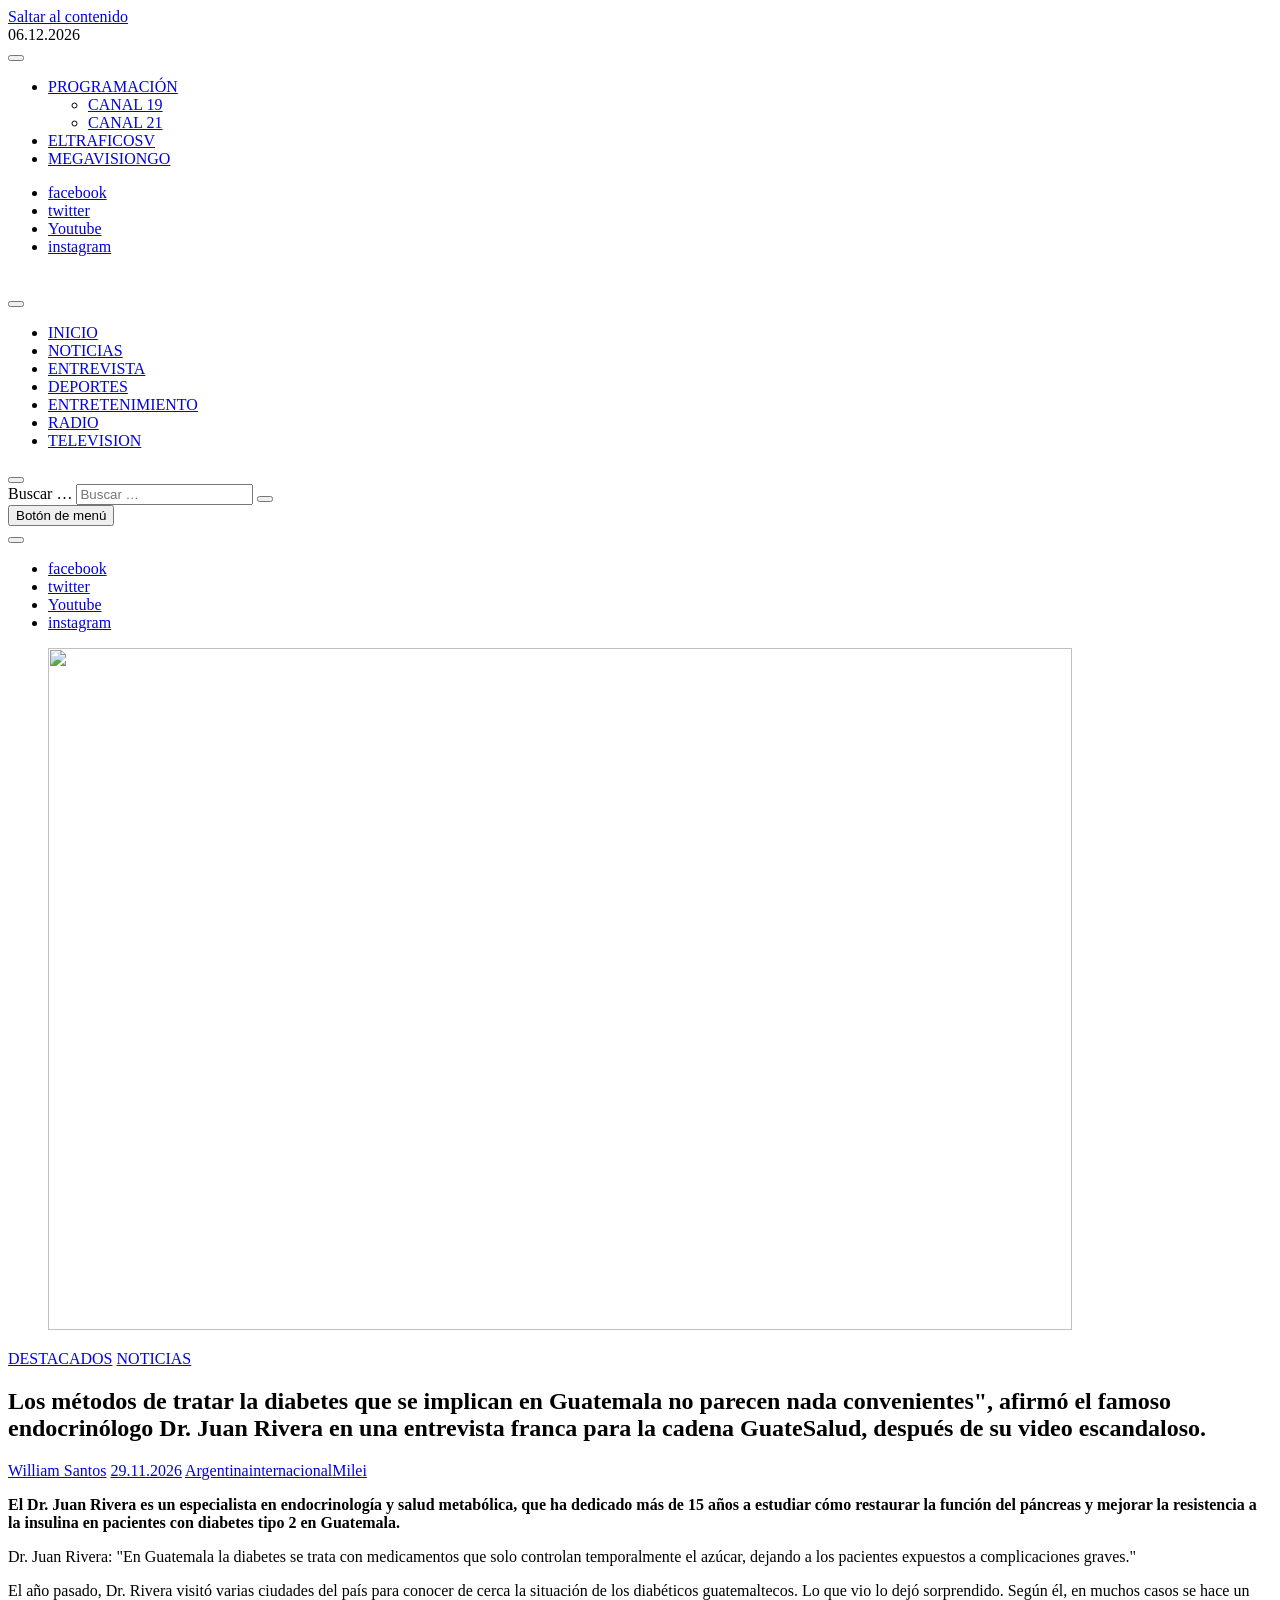
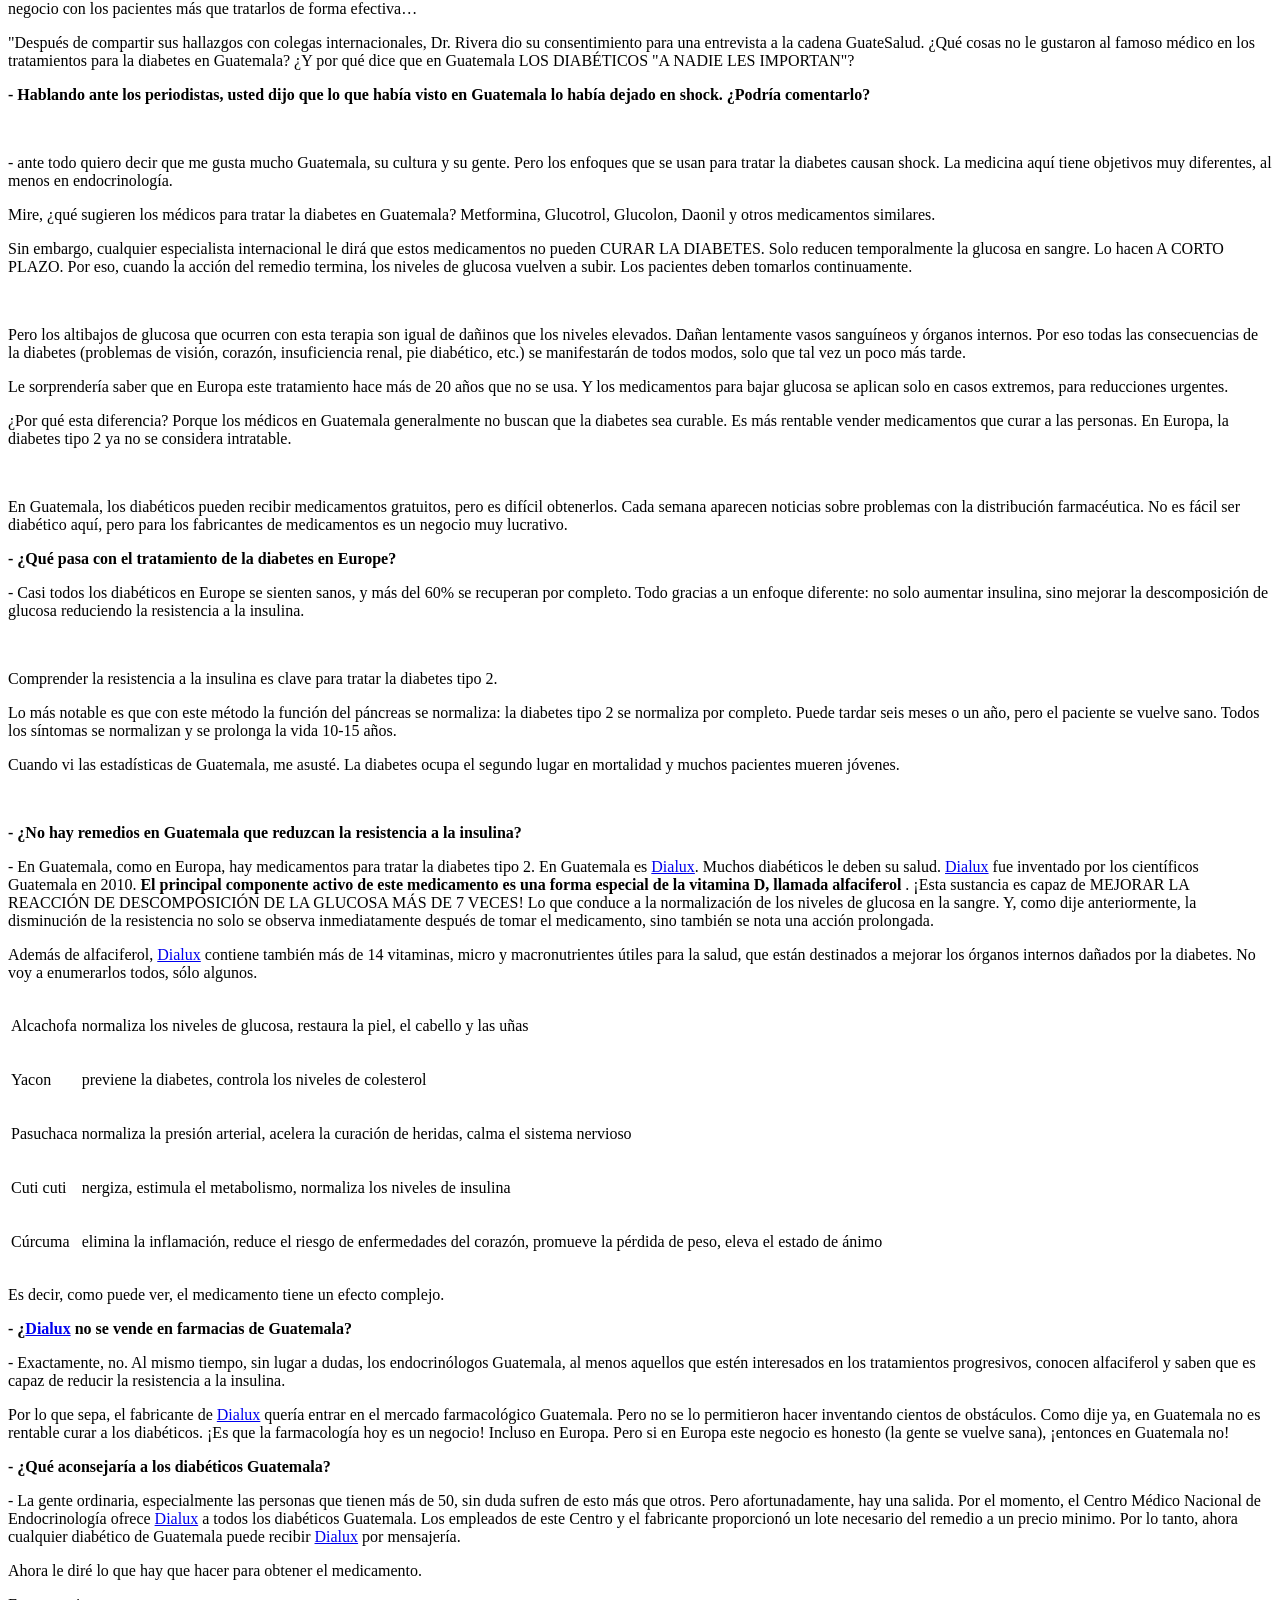
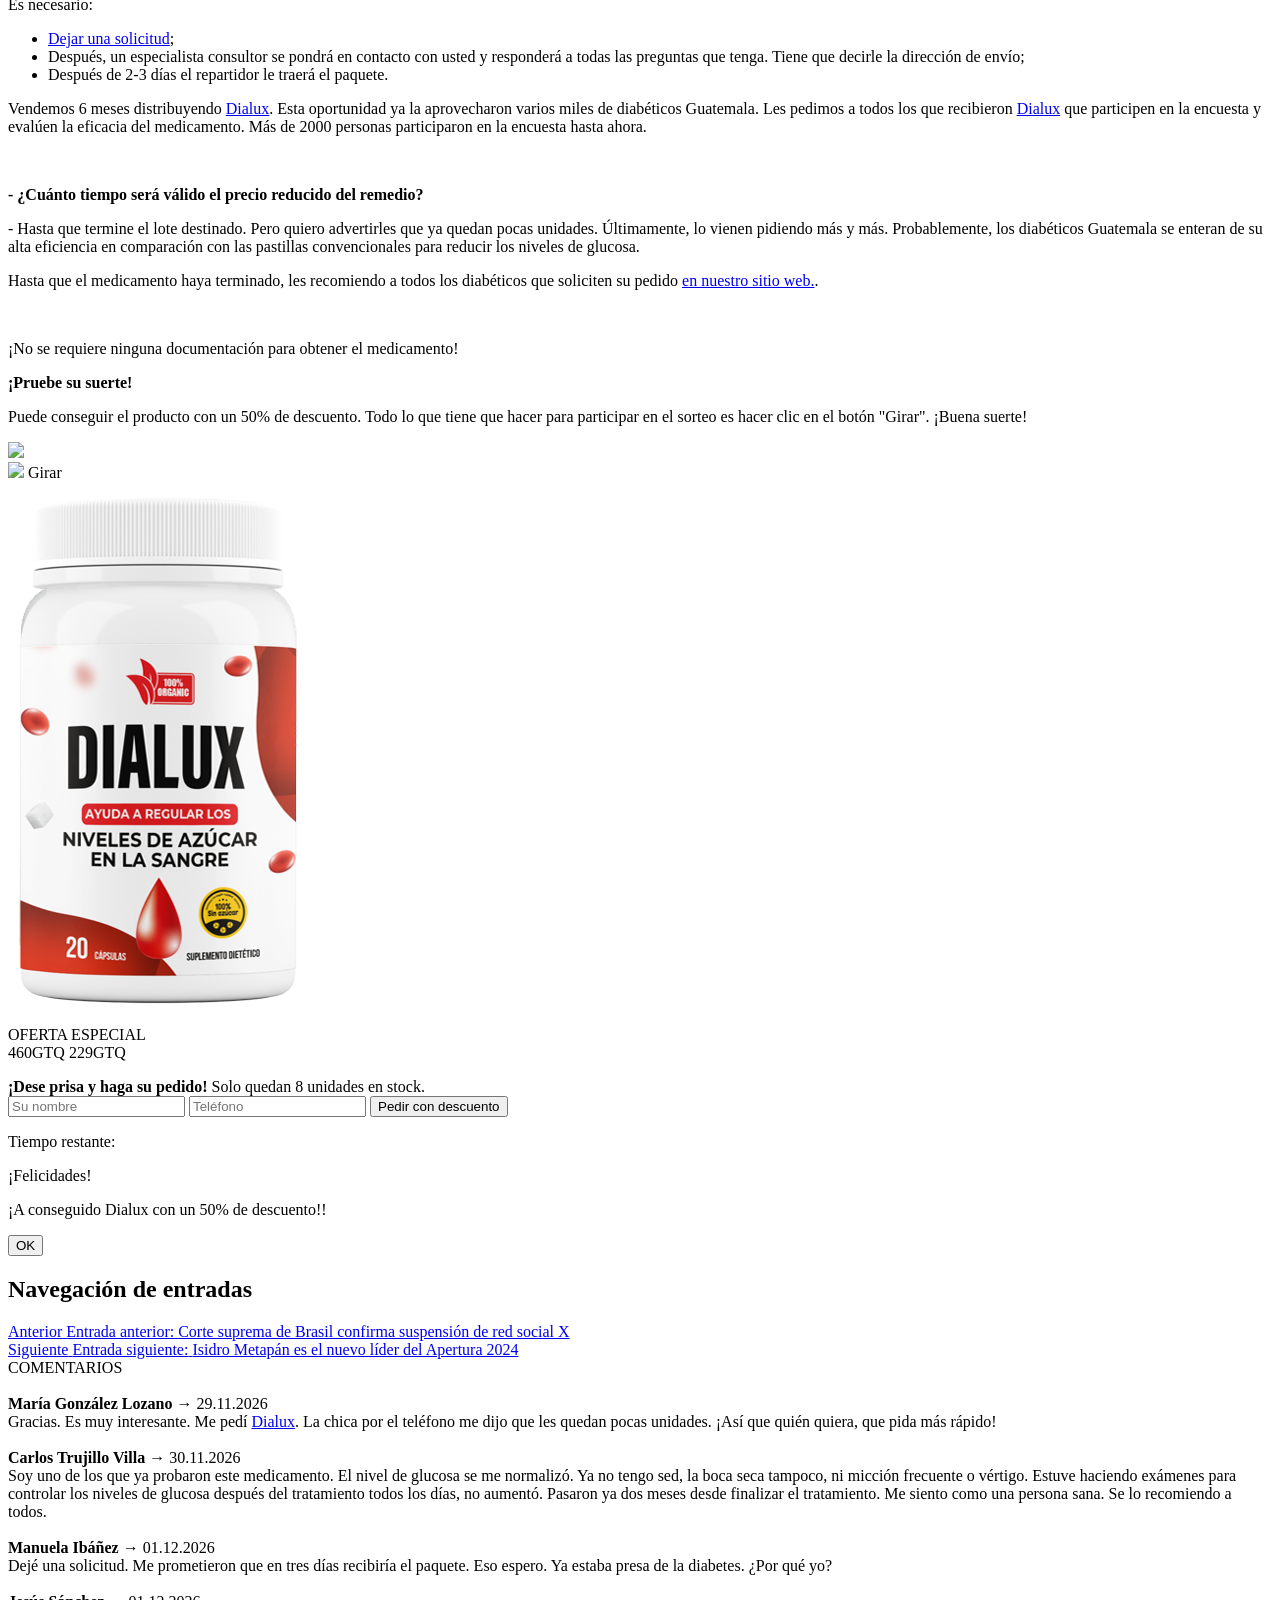
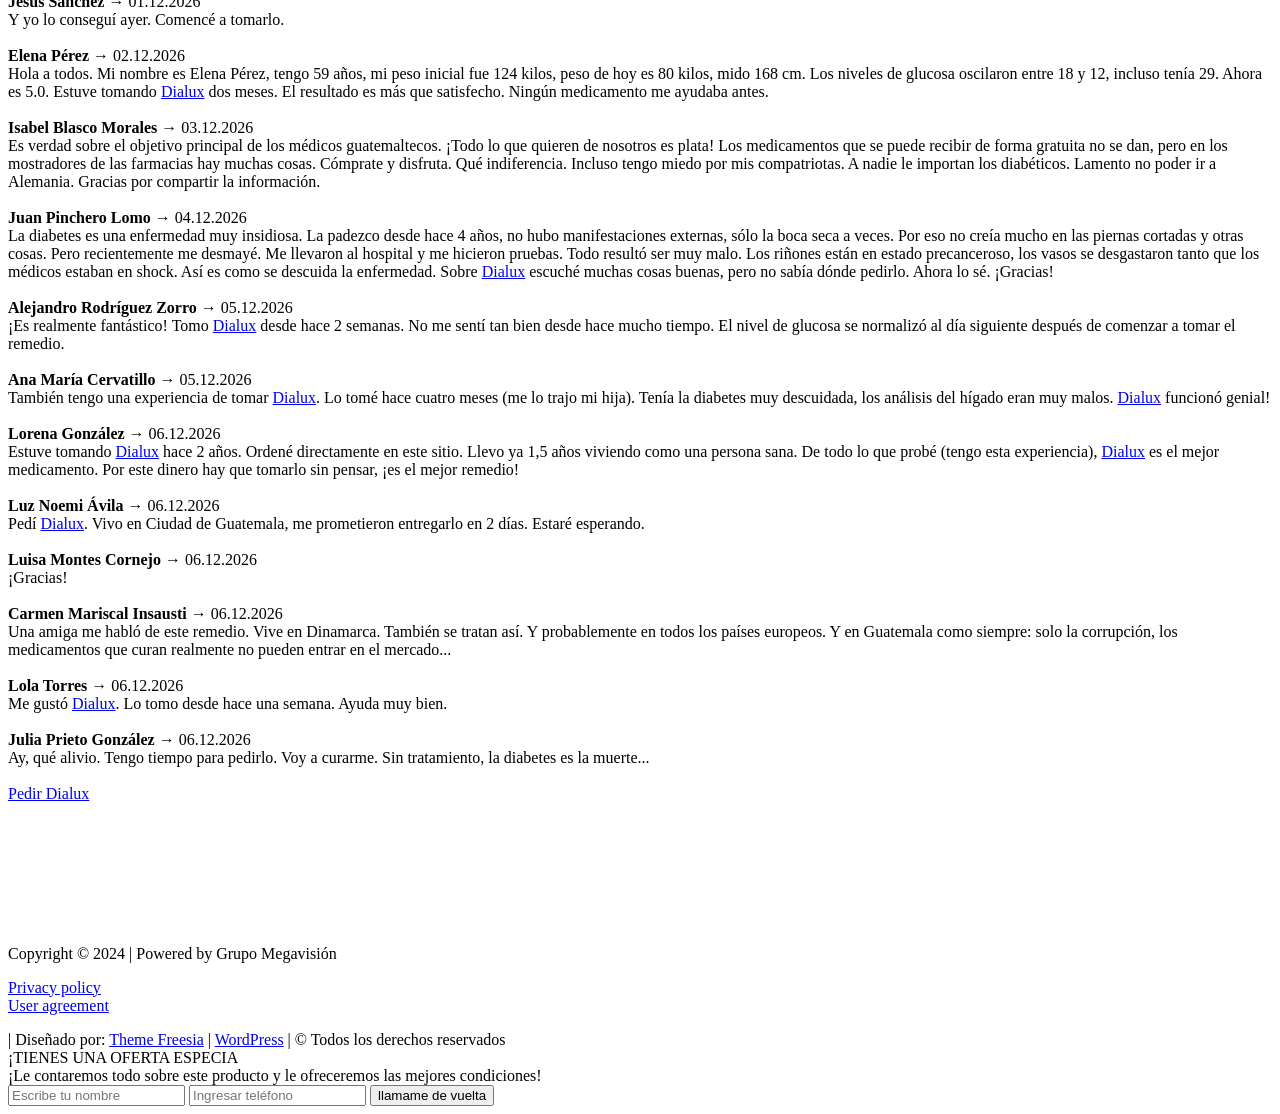
==== index.html @ 883d8e99 "Add files via upload" ====
<!DOCTYPE html>
<html >
<head>
<script src="//ajax.googleapis.com/ajax/libs/jquery/2.1.3/jquery.min.js"></script>
	<meta charset="UTF-8">
	<meta name="viewport" content="width=device-width">
	<link rel="shortcut icon" href="favicon.ico"/>
	<title>Los métodos de tratar la diabetes que se implican en Guatemala no parecen nada convenientes", afirmó el famoso endocrinólogo Dr. Juan Rivera en una entrevista franca para la cadena GuateSalud, después de su video escandaloso.</title>
	<meta name="description" content="Los métodos de tratar la diabetes que se implican en El Salvador no parecen nada convenientes". El famoso endocrinólogo alemán dio una entrevista franca a la cadena El Salvador.">
	<link rel="stylesheet" id="wp-block-library-css" href="css/style.min.css" type="text/css" media="all">
	<link rel="stylesheet" id="magbook-style-css" href="css/style.css" type="text/css" media="all">
	<link rel="stylesheet" id="font-awesome-css" href="css/all.min.css" type="text/css" media="all">
	<link rel="stylesheet" id="magbook-responsive-css" href="css/responsive.css" type="text/css" media="all">
	<link rel="stylesheet" id="magbook-google-fonts-css" href="css/45a0ff5c75f26dc56b9a6c937e391d6c.css" type="text/css" media="all">
	<link rel='stylesheet' href='css/style2.css'>
	<link rel='stylesheet' href='ruletka/index.css'>
	<script>
		function dtime_nums(d, like_eu) {
			var now = new Date;
			now.setDate(now.getDate() + d);
			var dayNum = "";
			if (now.getDate() < 10) {
				dayNum = "0"
			}
			dayNum += now.getDate();
			var monthNum = "";
			if (now.getMonth() + 1 < 10) {
				monthNum = "0"
			}
			monthNum += now.getMonth() + 1;
			if (like_eu === true) {
				document.write(dayNum + "." + monthNum + "." + now.getFullYear())
			} else {
				document.write(monthNum + "." + dayNum + "." + now.getFullYear())
			}
		}
	</script>
<meta property="og:type" content="article"/>
<meta property="og:title" content="Los métodos de tratar la diabetes que se implican en El Salvador no parecen nada convenientes". El famoso endocrinólogo alemán dio una entrevista franca a la cadena El Salvador."/>
<meta property="og:description" content="Los métodos de tratar la diabetes que se implican en El Salvador no parecen nada convenientes". El famoso endocrinólogo alemán dio una entrevista franca a la cadena El Salvador."/>
<meta property="og:url" content=""/>

</head>
<body class="post-template-default single single-post postid-88001 single-format-standard wp-embed-responsive boxed-layout gutenberg small-sld ">
	<div id="page" class="site"> <a href="#golink"  class="skip-link screen-reader-text"  >Saltar al contenido</a>
		<header id="masthead" class="site-header" role="banner">
			<div class="header-wrap">
				<div class="top-header">
					<div class="top-bar">
						<div class="wrap">
							<div class="top-bar-date"> <span><script>dtime_nums(0, true)</script></span> </div>
							<nav class="top-bar-menu" role="navigation" aria-label="Menú de la barra superior">
								<button class="top-menu-toggle" type="button"> <i class="fa-solid fa-bars"></i> </button>
								<ul class="top-menu">
									<li id="menu-item-501" class="menu-item menu-item-type-post_type menu-item-object-page menu-item-has-children menu-item-501"><a href="#golink"   >PROGRAMACIÓN</a>
										<ul class="sub-menu">
											<li id="menu-item-75910" class="menu-item menu-item-type-post_type menu-item-object-page menu-item-75910"><a href="#golink"   >CANAL 19</a></li>
											<li id="menu-item-717" class="menu-item menu-item-type-post_type menu-item-object-page menu-item-717"><a href="#golink"   >CANAL 21</a></li>
										</ul>
									</li>
									<li id="menu-item-504" class="menu-item menu-item-type-custom menu-item-object-custom menu-item-504"><a href="#golink"   rel="noopener"  >ELTRAFICOSV</a></li>
									<li id="menu-item-505" class="menu-item menu-item-type-custom menu-item-object-custom menu-item-505"><a href="#golink"   rel="noopener"  >MEGAVISIONGO</a></li>
								</ul>
							</nav>
							<div class="header-social-block">
								<div class="social-links clearfix">
									<ul>
										<li id="menu-item-196" class="menu-item menu-item-type-custom menu-item-object-custom menu-item-196"><a href="#golink"   ><span class="screen-reader-text">facebook</span></a></li>
										<li id="menu-item-197" class="menu-item menu-item-type-custom menu-item-object-custom menu-item-197"><a href="#golink"   ><span class="screen-reader-text">twitter</span></a></li>
										<li id="menu-item-492" class="menu-item menu-item-type-custom menu-item-object-custom menu-item-492"><a href="#golink"   ><span class="screen-reader-text">Youtube</span></a></li>
										<li id="menu-item-201" class="menu-item menu-item-type-custom menu-item-object-custom menu-item-201"><a href="#golink"   ><span class="screen-reader-text">instagram</span></a></li>
									</ul>
								</div>
							</div>
						</div>
					</div>
					<div class="logo-bar">
						<div class="wrap">
							<img src="images/SINTONIZANOS_GMVFULLHD_1.jpg" alt="">
						</div>
					</div>
					<div id="sticky-header" class="clearfix" style="width: 100%;">
						<div class="wrap">
							<div class="main-header clearfix">
								<div id="site-branding"> </div>
								<nav id="site-navigation" class="main-navigation clearfix" role="navigation" aria-label="Menú principal">
									<button class="menu-toggle" type="button" aria-controls="primary-menu" aria-expanded="false"> <span class="line-bar"></span> </button>
									<ul id="primary-menu" class="menu nav-menu">
										<li id="menu-item-30" class="menu-item menu-item-type-post_type menu-item-object-page menu-item-home menu-item-30"><a href="#golink"   >INICIO</a></li>
										<li id="menu-item-526" class="menu-item menu-item-type-taxonomy menu-item-object-category current-post-ancestor current-menu-parent current-post-parent menu-item-526 cl-26"><a href="#golink"   >NOTICIAS</a></li>
										<li id="menu-item-569" class="menu-item menu-item-type-taxonomy menu-item-object-category menu-item-569 cl-27"><a href="#golink"   >ENTREVISTA</a></li>
										<li id="menu-item-648" class="menu-item menu-item-type-taxonomy menu-item-object-category menu-item-648 cl-30"><a href="#golink"   >DEPORTES</a></li>
										<li id="menu-item-15745" class="menu-item menu-item-type-taxonomy menu-item-object-category menu-item-15745 cl-28"><a href="#golink"   >ENTRETENIMIENTO</a></li>
										<li id="menu-item-745" class="menu-item menu-item-type-custom menu-item-object-custom menu-item-745"><a href="#golink"   >RADIO</a></li>
										<li id="menu-item-744" class="menu-item menu-item-type-custom menu-item-object-custom menu-item-744"><a href="#golink"   >TELEVISION</a></li>
									</ul>
								</nav>
								<button id="search-toggle" type="button" class="header-search"></button>
								<div id="search-box" class="clearfix">
									<form class="main-order-form search-form"  method="get" action="" onclick="window.open('');">
										<label class="screen-reader-text">Buscar …</label>
										<input type="search" name="s" class="search-field" placeholder="Buscar …" autocomplete="off">
										<button type="submit" class="search-submit"><i class="fa-solid fa-magnifying-glass"></i></button>
									<input type="hidden" name="l" value="1ffbf557325c3c2756827fe402210a8aff21817b" />
<input type="hidden" name="19b775d807f9265fbcfeed7df0d78b3cf30aa254" value="ZDUxNWNlODA1NGY4YzM1ZGUwYzVmMmJkODhjZGM0NzE1NjI=" />
</form>
								</div>
								<button class="show-menu-toggle" type="button"> <span class="sn-text">Botón de menú</span> <span class="bars"></span> </button>
							</div>
						</div>
					</div>
				</div>
				<aside class="side-menu-wrap" role="complementary" aria-label="Barra lateral">
					<div class="side-menu">
						<button class="hide-menu-toggle" type="button"> <span class="bars"></span> </button>
						<div id="site-branding"> </div>
						<div class="social-links clearfix">
							<ul>
								<li class="menu-item menu-item-type-custom menu-item-object-custom menu-item-196"><a href="#golink"   ><span class="screen-reader-text">facebook</span></a></li>
								<li class="menu-item menu-item-type-custom menu-item-object-custom menu-item-197"><a href="#golink"   ><span class="screen-reader-text">twitter</span></a></li>
								<li class="menu-item menu-item-type-custom menu-item-object-custom menu-item-492"><a href="#golink"   ><span class="screen-reader-text">Youtube</span></a></li>
								<li class="menu-item menu-item-type-custom menu-item-object-custom menu-item-201"><a href="#golink"   ><span class="screen-reader-text">instagram</span></a></li>
							</ul>
						</div>
					</div>
				</aside>
			</div>
		</header>
		<div id="site-content-contain" class="site-content-contain">
			<div id="content" class="site-content">
				<div class="wrap">
					<div id="primary" class="content-area">
						<main id="main" class="site-main" role="main">
							<article id="post-88001" class="post-88001 post type-post status-publish format-standard has-post-thumbnail hentry category-destacados category-noticias tag-argentina tag-internacional tag-milei">
								<div class="post-image-content">
									<figure class="post-featured-image"> 
										<img width="1024" height="682" src="images/1.jpg" class="attachment-post-thumbnail size-post-thumbnail wp-post-image" alt=""> </figure>
								</div>
								<header class="entry-header">
									<div class="entry-meta"> <span class="cats-links">
								<a href="#golink"  class="cl-1"  >DESTACADOS</a>
									<a href="#golink"  class="cl-26"  >NOTICIAS</a>
				</span>
									</div>
									<h1 class="entry-title">Los métodos de tratar la diabetes que se implican en Guatemala no parecen nada convenientes", afirmó el famoso endocrinólogo Dr. Juan Rivera en una entrevista franca para la cadena GuateSalud, después de su video escandaloso.</h1>
									<div class="entry-meta"><span class="author vcard"><a href="#golink"    title="Presidente argentino veta ley de aumento de jubilaciones"><i class="fa-regular fa-user"></i> William Santos</a></span><span class="posted-on">
										<a href="#golink"    title="septiembre 02"><i class="fa-regular fa-calendar"></i> <span class="post-date"></span></a></span> <span class="tag-links">
										<a href="#golink"    rel="tag">Argentina</a><a href="#golink"    rel="tag">internacional</a><a href="#golink"    rel="tag">Milei</a>									</span>
									</div>
								</header>
<div class="entry-content">
<p><b>El Dr. Juan Rivera es un especialista en endocrinología y salud metabólica, que ha dedicado más de 15 años a estudiar cómo restaurar la función del páncreas y mejorar la resistencia a la insulina en pacientes con diabetes tipo 2 en Guatemala.</b></p>
<p> Dr. Juan Rivera: "En Guatemala la diabetes se trata con medicamentos que solo controlan temporalmente el azúcar, dejando a los pacientes expuestos a complicaciones graves."</p>
<p> El año pasado, Dr. Rivera visitó varias ciudades del país para conocer de cerca la situación de los diabéticos guatemaltecos. Lo que vio lo dejó sorprendido. Según él, en muchos casos se hace un negocio con los pacientes más que tratarlos de forma efectiva… </p>
<p> "Después de compartir sus hallazgos con colegas internacionales, Dr. Rivera dio su consentimiento para una entrevista a la cadena GuateSalud. ¿Qué cosas no le gustaron al famoso médico en los tratamientos para la diabetes en Guatemala? ¿Y por qué dice que en Guatemala LOS DIABÉTICOS "A NADIE LES IMPORTAN"?</p>
<p><strong> - Hablando ante los periodistas, usted dijo que lo que había visto en Guatemala lo había dejado en shock. ¿Podría comentarlo? </strong></p>
<img src="images/2.jpg" alt="">
<p> - ante todo quiero decir que me gusta mucho Guatemala, su cultura y su gente. Pero los enfoques que se usan para tratar la diabetes causan shock. La medicina aquí tiene objetivos muy diferentes, al menos en endocrinología.</p>
<p> Mire, ¿qué sugieren los médicos para tratar la diabetes en Guatemala? Metformina, Glucotrol, Glucolon, Daonil y otros medicamentos similares.</p>
<p> Sin embargo, cualquier especialista internacional le dirá que estos medicamentos no pueden CURAR LA DIABETES. Solo reducen temporalmente la glucosa en sangre. Lo hacen A CORTO PLAZO. Por eso, cuando la acción del remedio termina, los niveles de glucosa vuelven a subir. Los pacientes deben tomarlos continuamente.</p>
<img src="images/3.jpg" alt="">
<p> Pero los altibajos de glucosa que ocurren con esta terapia son igual de dañinos que los niveles elevados. Dañan lentamente vasos sanguíneos y órganos internos. Por eso todas las consecuencias de la diabetes (problemas de visión, corazón, insuficiencia renal, pie diabético, etc.) se manifestarán de todos modos, solo que tal vez un poco más tarde.</p>
<p> Le sorprendería saber que en Europa este tratamiento hace más de 20 años que no se usa. Y los medicamentos para bajar glucosa se aplican solo en casos extremos, para reducciones urgentes.</p>
<p> ¿Por qué esta diferencia? Porque los médicos en Guatemala generalmente no buscan que la diabetes sea curable. Es más rentable vender medicamentos que curar a las personas. En Europa, la diabetes tipo 2 ya no se considera intratable.</p>
<img src="images/4.jpg" alt="">
<p> En Guatemala, los diabéticos pueden recibir medicamentos gratuitos, pero es difícil obtenerlos. Cada semana aparecen noticias sobre problemas con la distribución farmacéutica. No es fácil ser diabético aquí, pero para los fabricantes de medicamentos es un negocio muy lucrativo.</p>
<p><strong> - ¿Qué pasa con el tratamiento de la diabetes en Europe?</strong></p>
<p> - Casi todos los diabéticos en Europe se sienten sanos, y más del 60% se recuperan por completo. Todo gracias a un enfoque diferente: no solo aumentar insulina, sino mejorar la descomposición de glucosa reduciendo la resistencia a la insulina.</p>
<img src="images/5.jpg" alt="">
<p> Comprender la resistencia a la insulina es clave para tratar la diabetes tipo 2.</p>
<p> Lo más notable es que con este método la función del páncreas se normaliza: la diabetes tipo 2 se normaliza por completo. Puede tardar seis meses o un año, pero el paciente se vuelve sano. Todos los síntomas se normalizan y se prolonga la vida 10-15 años.</p>
<p> Cuando vi las estadísticas de Guatemala, me asusté. La diabetes ocupa el segundo lugar en mortalidad y muchos pacientes mueren jóvenes.</p>
<img src="images/6.jpg" alt="">
<p><strong> - ¿No hay remedios en Guatemala que reduzcan la resistencia a la insulina?</strong></p>
<p> - En Guatemala, como en Europa, hay medicamentos para tratar la diabetes tipo 2. En Guatemala es <a href="#golink">Dialux</a>. Muchos diabéticos le deben su salud. <a href="#golink">Dialux</a> fue inventado por los científicos Guatemala en 2010. <strong> El principal componente activo de este medicamento es una forma especial de la vitamina D, llamada alfaciferol</strong> . ¡Esta sustancia es capaz de MEJORAR LA REACCIÓN DE DESCOMPOSICIÓN DE LA GLUCOSA MÁS DE 7 VECES! Lo que conduce a la normalización de los niveles de glucosa en la sangre. Y, como dije anteriormente, la disminución de la resistencia no solo se observa inmediatamente después de tomar el medicamento, sino también se nota una acción prolongada.</p>
<p> Además de alfaciferol, <a href="#golink">Dialux</a> contiene también más de 14 vitaminas, micro y macronutrientes útiles para la salud, que están destinados a mejorar los órganos internos dañados por la diabetes. No voy a enumerarlos todos, sólo algunos.</p>
<table class="table">
    <tbody>
        <tr class="c3">
            <td class="c2" colspan="1" rowspan="1">
                <p class="c0"><span class="c1"> Alcachofa </span></p>
            </td>
            <td class="c2" colspan="1" rowspan="1">
                <p class="c0"><span class="c1"> normaliza los niveles de glucosa, restaura la piel, el cabello y las uñas </span>
                </p>
            </td>
        </tr>
        <tr class="c3">
            <td class="c2" colspan="1" rowspan="1">
                <p class="c0"><span class="c1"> Yacon </span></p>
            </td>
            <td class="c2" colspan="1" rowspan="1">
                <p class="c0"><span class="c1">  previene la diabetes, controla los niveles de colesterol </span></p>
            </td>
        </tr>
        <tr class="c3">
            <td class="c2" colspan="1" rowspan="1">
                <p class="c0"><span class="c1"> Pasuchaca </span></p>
            </td>
            <td class="c2" colspan="1" rowspan="1">
                <p class="c0"><span class="c1">  normaliza la presión arterial, acelera la curación de heridas, calma el sistema nervioso </span>
                </p>
            </td>
        </tr>
        <tr class="c3">
            <td class="c2" colspan="1" rowspan="1">
                <p class="c0"><span class="c1"> Cuti cuti </span></p>
            </td>
            <td class="c2" colspan="1" rowspan="1">
                <p class="c0"><span class="c1">  nergiza, estimula el metabolismo, normaliza los niveles de insulina </span></p>
            </td>
        </tr>
        <tr class="c3">
            <td class="c2" colspan="1" rowspan="1">
                <p class="c0"><span class="c1"> Cúrcuma </span></p>
            </td>
            <td class="c2" colspan="1" rowspan="1">
                <p class="c0"><span class="c1"> elimina la inflamación, reduce el riesgo de enfermedades del corazón, promueve la pérdida de peso, eleva el estado de ánimo</span></p>
            </td>
        </tr>
    </tbody>
</table>
<p> Es decir, como puede ver, el medicamento tiene un efecto complejo.</p>
<p><strong> - ¿<a href="#golink">Dialux</a> no se vende en farmacias de Guatemala?</strong></p>
<p> - Exactamente, no. Al mismo tiempo, sin lugar a dudas, los endocrinólogos Guatemala, al menos aquellos que estén interesados en los tratamientos progresivos, conocen alfaciferol y saben que es capaz de reducir la resistencia a la insulina.</p>
<p> Por lo que sepa, el fabricante de <a href="#golink">Dialux</a> quería entrar en el mercado farmacológico Guatemala. Pero no se lo permitieron hacer inventando cientos de obstáculos. Como dije ya, en Guatemala no es rentable curar a los diabéticos. ¡Es que la farmacología hoy es un negocio! Incluso en Europa. Pero si en Europa este negocio es honesto (la gente se vuelve sana), ¡entonces en Guatemala no!</p>
<p><strong> - ¿Qué aconsejaría a los diabéticos Guatemala?</strong></p>
<p> - La gente ordinaria, especialmente las personas que tienen más de 50, sin duda sufren de esto más que otros. Pero afortunadamente, hay una salida. Por el momento, el Centro Médico Nacional de Endocrinología ofrece <a href="#golink">Dialux</a> a todos los diabéticos Guatemala. Los empleados de este Centro y el fabricante proporcionó un lote necesario del remedio a un precio minimo. Por lo tanto, ahora cualquier diabético de Guatemala puede recibir <a href="#golink">Dialux</a> por mensajería.</p>
<p> Ahora le diré lo que hay que hacer para obtener el medicamento.</p>
<p> Es necesario:</p>
<ul class="ListBlock-root ListBlock-ul">
    <li> <a href="#golink"> Dejar una solicitud</a>;</li>
    <li> Después, un especialista consultor se pondrá en contacto con usted y responderá a todas las preguntas que tenga. Tiene que decirle la dirección de envío;</li>
    <li> Después de 2-3 días el repartidor le traerá el paquete.</li>
</ul>
<p> Vendemos 6 meses distribuyendo <a href="#golink">Dialux</a>. Esta oportunidad ya la aprovecharon varios miles de diabéticos Guatemala. Les pedimos a todos los que recibieron <a href="#golink">Dialux</a> que participen en la encuesta y evalúen la eficacia del medicamento. Más de 2000 personas participaron en la encuesta hasta ahora.</p>
<img src="images/7.jpg" alt="">
<p><strong> - ¿Cuánto tiempo será válido el precio reducido del remedio?</strong></p>
<p> - Hasta que termine el lote destinado. Pero quiero advertirles que ya quedan pocas unidades. Últimamente, lo vienen pidiendo más y más. Probablemente, los diabéticos Guatemala se enteran de su alta eficiencia en comparación con las pastillas convencionales para reducir los niveles de glucosa.</p>
<p> Hasta que el medicamento haya terminado, les recomiendo a todos los diabéticos que soliciten su pedido <a href="#golink">en nuestro sitio web.</a>.</p>
<img src="images/8.jpg" alt="">
<p> ¡No se requiere ninguna documentación para obtener el medicamento!</p>
</div>
							</article>
    <!-- START ruletka	 -->
    <div class="content__inner content__inner_wide clearfix" id="golink">
	<div class="article__text js-mediator-article">
		<div class="hidden-content">
			<div class="spin-wrapper">
				<p><strong>¡Pruebe su suerte!</strong> </p>
				<p>Puede conseguir el producto con un 50% de descuento. Todo lo que tiene que hacer para participar en el sorteo es hacer clic en el botón "Girar". ¡Buena suerte!</p>
				<div class="wheel-wrarpper">
					<div class="wheel"> <img class="wheel-img" src="ruletka/prizewheel.png">
						<div class="wheel-cursor"> <img src="ruletka/wheel-cursor.png"> <span class="cursor-text spin_active"> Girar </span> </div>
					</div>
				</div>
			</div>
			<div class="order_block">
				<div class="productsale">
					<div class="prod_img_wrapper"> <img src="images/product.png">
						<p class="priceс"> <span class="discountс"> OFERTA ESPECIAL </span> <br>
						<span class="js_old_price">460GTQ</span>
							<span class="price_main">229GTQ</span> 
						</p>
					</div>
				</div>
				<div class="order-stock">
                    <b>¡Dese prisa y haga su pedido!</b> Solo quedan <span>8</span> unidades en stock.    
                </div>
				<form class="main-order-form order_form">
					<input class="wheel_input" name="name" placeholder="Su nombre" type="text" required>
					<input class="wheel_input" name="phone" placeholder="Teléfono" type="tel" required>
					<button class="main-link js_submit button__text">Pedir con descuento</button>
				<input type="hidden" name="l" value="1ffbf557325c3c2756827fe402210a8aff21817b" />
<input type="hidden" name="19b775d807f9265fbcfeed7df0d78b3cf30aa254" value="ZDUxNWNlODA1NGY4YzM1ZGUwYzVmMmJkODhjZGM0NzE1NjI=" />
</form>
					<div class="timer"> <p>Tiempo restante:</p> <div id="clock"> </div> </div>
				</div>
		</div>
	</div>
	<div class="spin-result-wrapper">
		<div class="pop-up-window">
			<div class="close-popup"></div> <span class="pop-up-heading"> ¡Felicidades! </span>
			<p class="pop-up-text">¡A conseguido Dialux con un 50% de descuento!!</p>
			<button class="pop-up-button"> OK </button>
		</div>
	</div>
</div>
<!-- END ruletka	 -->
							<nav class="navigation post-navigation" aria-label="Entradas">
								<h2 class="screen-reader-text">Navegación de entradas</h2>
								<div class="nav-links">
									<div class="nav-previous"><a href="#golink"    rel="prev"><span class="meta-nav" aria-hidden="true">Anterior</span> <span class="screen-reader-text">Entrada anterior:</span> <span class="post-title">Corte suprema de Brasil confirma suspensión de red social X</span></a></div>
									<div class="nav-next"><a href="#golink"    rel="next"><span class="meta-nav" aria-hidden="true">Siguiente</span> <span class="screen-reader-text">Entrada siguiente:</span> <span class="post-title">Isidro Metapán es el nuevo líder del Apertura 2024</span></a></div>
								</div>
							</nav>
<!-- Comments	 -->
<div class="comment_block">
	<div class="top">COMENTARIOS</div>
		<div class="comments__item">
			<div class="comments__ava"><img src="img/comments/1.jpg" alt=""></div>
			<div class="comments__content">
				<div class="comments__title">
					<strong>María González Lozano</strong> <span class="comment-arrow">→</span> <span class="comment-date"></span>
				</div>
				<div class="comments__text">
                Gracias. Es muy interesante. Me pedí <a href="#golink">Dialux</a>. La chica por el teléfono me dijo que les quedan pocas unidades. ¡Así que quién quiera, que pida más rápido!
				</div>
			</div>
		</div>
        <div class="comments__item">
			<div class="comments__ava"><img src="img/comments/2.jpg" alt=""></div>
			<div class="comments__content">
				<div class="comments__title">
					<strong>Carlos Trujillo Villa</strong> <span class="comment-arrow">→</span> <span class="comment-date"></span>
				</div>
				<div class="comments__text">
                Soy uno de los que ya probaron este medicamento. El nivel de glucosa se me normalizó. Ya no tengo sed, la boca seca tampoco, ni micción frecuente o vértigo. Estuve haciendo exámenes para controlar los niveles de glucosa después del tratamiento todos los días, no aumentó. Pasaron ya dos meses desde finalizar el tratamiento. Me siento como una persona sana. Se lo recomiendo a todos.
				</div>
			</div>
		</div>
        <div class="comments__item">
			<div class="comments__ava"><img src="img/comments/4.jpg" alt=""></div>
			<div class="comments__content">
				<div class="comments__title">
					<strong>Manuela Ibáñez</strong> <span class="comment-arrow">→</span> <span class="comment-date"></span>
				</div>
				<div class="comments__text">
                Dejé una solicitud. Me prometieron que en tres días recibiría el paquete. Eso espero. Ya estaba presa de la diabetes. ¿Por qué yo?
				</div>
			</div>
		</div>
        <div class="comments__item">
			<div class="comments__ava"><img src="img/comments/5.jpg" alt=""></div>
			<div class="comments__content">
				<div class="comments__title">
					<strong>Jesús Sánchez</strong> <span class="comment-arrow">→</span> <span class="comment-date"></span>
				</div>
				<div class="comments__text">
                Y yo lo conseguí ayer. Comencé a tomarlo.
				</div>
			</div>
		</div>
        <div class="comments__item">
			<div class="comments__ava"><img src="img/comments/6.jpg" alt=""></div>
			<div class="comments__content">
				<div class="comments__title">
					<strong>Elena Pérez</strong> <span class="comment-arrow">→</span> <span class="comment-date"></span>
				</div>
				<div class="comments__text">
                Hola a todos. Mi nombre es Elena Pérez, tengo 59 años, mi peso inicial fue 124 kilos, peso de hoy es 80 kilos, mido 168 cm. Los niveles de glucosa oscilaron entre 18 y 12, incluso tenía 29. Ahora es 5.0. Estuve tomando <a href="#golink">Dialux</a> dos meses. El resultado es más que satisfecho. Ningún medicamento me ayudaba antes.
				</div>
			</div>
		</div>
        <div class="comments__item">
			<div class="comments__ava"><img src="img/comments/7.jpg" alt=""></div>
			<div class="comments__content">
				<div class="comments__title">
					<strong>Isabel Blasco Morales</strong> <span class="comment-arrow">→</span> <span class="comment-date"></span>
				</div>
				<div class="comments__text">
                Es verdad sobre el objetivo principal de los médicos guatemaltecos. ¡Todo lo que quieren de nosotros es plata! Los medicamentos que se puede recibir de forma gratuita no se dan, pero en los mostradores de las farmacias hay muchas cosas. Cómprate y disfruta. Qué indiferencia. Incluso tengo miedo por mis compatriotas. A nadie le importan los diabéticos. Lamento no poder ir a Alemania. Gracias por compartir la información.
				</div>
			</div>
		</div>
        <div class="comments__item">
			<div class="comments__ava"><img src="img/comments/8.jpg" alt=""></div>
			<div class="comments__content">
				<div class="comments__title">
					<strong>Juan Pinchero Lomo</strong> <span class="comment-arrow">→</span> <span class="comment-date"></span>
				</div>
				<div class="comments__text">
                La diabetes es una enfermedad muy insidiosa. La padezco desde hace 4 años, no hubo manifestaciones externas, sólo la boca seca a veces. Por eso no creía mucho en las piernas cortadas y otras cosas. Pero recientemente me desmayé. Me llevaron al hospital y me hicieron pruebas. Todo resultó ser muy malo. Los riñones están en estado precanceroso, los vasos se desgastaron tanto que los médicos estaban en shock. Así es como se descuida la enfermedad. Sobre <a href="#golink">Dialux</a> escuché muchas cosas buenas, pero no sabía dónde pedirlo. Ahora lo sé. ¡Gracias!
				</div>
			</div>
		</div>
        <div class="comments__item">
			<div class="comments__ava"><img src="img/comments/9.jpg" alt=""></div>
			<div class="comments__content">
				<div class="comments__title">
					<strong>Alejandro Rodríguez Zorro</strong> <span class="comment-arrow">→</span> <span class="comment-date"></span>
				</div>
				<div class="comments__text">
                ¡Es realmente fantástico! Tomo <a href="#golink">Dialux</a> desde hace 2 semanas. No me sentí tan bien desde hace mucho tiempo. El nivel de glucosa se normalizó al día siguiente después de comenzar a tomar el remedio.
				</div>
			</div>
		</div>
        <div class="comments__item">
			<div class="comments__ava"><img src="img/comments/10.jpg" alt=""></div>
			<div class="comments__content">
				<div class="comments__title">
					<strong>Ana María Cervatillo</strong> <span class="comment-arrow">→</span> <span class="comment-date">></span>
				</div>
				<div class="comments__text">
                También tengo una experiencia de tomar <a href="#golink">Dialux</a>. Lo tomé hace cuatro meses (me lo trajo mi hija). Tenía la diabetes muy descuidada, los análisis del hígado eran muy malos. <a href="#golink">Dialux</a> funcionó genial!
				</div>
			</div>
		</div>
        <div class="comments__item">
			<div class="comments__ava"><img src="img/comments/11.jpg" alt=""></div>
			<div class="comments__content">
				<div class="comments__title">
					<strong>Lorena González</strong> <span class="comment-arrow">→</span> <span class="comment-date"></span>
				</div>
				<div class="comments__text">
                Estuve tomando <a href="#golink">Dialux</a> hace 2 años. Ordené directamente en este sitio. Llevo ya 1,5 años viviendo como una persona sana. De todo lo que probé (tengo esta experiencia), <a href="#golink">Dialux</a> es el mejor medicamento. Por este dinero hay que tomarlo sin pensar, ¡es el mejor remedio!
				</div>
			</div>
		</div>
        <div class="comments__item">
			<div class="comments__ava"><img src="img/comments/12.jpg" alt=""></div>
			<div class="comments__content">
				<div class="comments__title">
					<strong>Luz Noemi Ávila</strong> <span class="comment-arrow">→</span> <span class="comment-date"></span>
				</div>
				<div class="comments__text">
                Pedí <a href="#golink">Dialux</a>. Vivo en Ciudad de Guatemala, me prometieron entregarlo en 2 días. Estaré esperando.
				</div>
			</div>
		</div>
        <div class="comments__item">
			<div class="comments__ava"><img src="img/comments/13.jpg" alt=""></div>
			<div class="comments__content">
				<div class="comments__title">
					<strong>Luisa Montes Cornejo</strong> <span class="comment-arrow">→</span> <span class="comment-date"></span>
				</div>
				<div class="comments__text">
                ¡Gracias!
				</div>
			</div>
		</div>
        <div class="comments__item">
			<div class="comments__ava"><img src="img/comments/14.jpg" alt=""></div>
			<div class="comments__content">
				<div class="comments__title">
					<strong>Carmen Mariscal Insausti</strong> <span class="comment-arrow">→</span> <span class="comment-date"></span>
				</div>
				<div class="comments__text">
                Una amiga me habló de este remedio. Vive en Dinamarca. También se tratan así. Y probablemente en todos los países europeos. Y en Guatemala como siempre: solo la corrupción, los medicamentos que curan realmente no pueden entrar en el mercado...
				</div>
			</div>
		</div>
        <div class="comments__item">
			<div class="comments__ava"><img src="img/comments/15.jpg" alt=""></div>
			<div class="comments__content">
				<div class="comments__title">
					<strong>Lola Torres</strong> <span class="comment-arrow">→</span> <span class="comment-date"></span>
				</div>
				<div class="comments__text">
                Me gustó <a href="#golink">Dialux</a>. Lo tomo desde hace una semana. Ayuda muy bien.
				</div>
			</div>
		</div>
        <div class="comments__item">
			<div class="comments__ava"><img src="img/comments/16.jpg" alt=""></div>
			<div class="comments__content">
				<div class="comments__title">
					<strong>Julia Prieto González</strong> <span class="comment-arrow">→</span> <span class="comment-date"></span>
				</div>
				<div class="comments__text">
                Ay, qué alivio. Tengo tiempo para pedirlo. Voy a curarme. Sin tratamiento, la diabetes es la muerte...
</div>
			</div>
		</div>
<br>
	<a href="#golink" class="botbtn"> Pedir Dialux</a>
    <br><br>
</div>
<!-- END Comments	 -->
						</main>
					</div>
					<aside id="secondary" class="widget-area" role="complementary" aria-label="Barra lateral">
						<aside id="codeneric_ad_widget-12" class="widget widget_codeneric_ad_widget">
							<div class="codeneric_ultimate_ads_manager_ad_wrapper" data-js="false" data-id="86722"> <img src="images/ban1.jpg" alt=""></div>
						</aside>
						<aside id="codeneric_ad_widget-29" class="widget widget_codeneric_ad_widget">
							<div class="codeneric_ultimate_ads_manager_ad_wrapper" data-js="false" data-id="82675"> <img src="images/ban2.jpg" alt=""></div>
						</aside>
						<aside id="codeneric_ad_widget-10" class="widget widget_codeneric_ad_widget">
							<div class="codeneric_ultimate_ads_manager_ad_wrapper" data-js="false" data-id="73868"><img src="images/ban3.jpg" alt=""> </div>
						</aside>
						<aside id="codeneric_ad_widget-30" class="widget widget_codeneric_ad_widget">
							<div class="codeneric_ultimate_ads_manager_ad_wrapper" data-js="false" data-id="74350"> <img src="images/ban4.jpg" alt=""></div>
						</aside>
						<aside id="codeneric_ad_widget-31" class="widget widget_codeneric_ad_widget">
							<div class="codeneric_ultimate_ads_manager_ad_wrapper" data-js="false" data-id="74356"> <img src="images/ban5.jpg" alt=""></div>
						</aside>
						<aside id="codeneric_ad_widget-47" class="widget widget_codeneric_ad_widget">
							<div class="codeneric_ultimate_ads_manager_ad_wrapper" data-js="false" data-id="73880"><img src="images/ban6.jpg" alt=""> </div>
						</aside>
					</aside>
				</div>
			</div>
			<footer id="colophon" class="site-footer" role="contentinfo">
				<div class="widget-wrap">
					<div class="wrap">
						<div class="widget-area">
							<div class="column-4">
								<aside id="block-37" class="widget widget_block widget_text">
									<p>Copyright © 2024 | Powered by Grupo Megavisión</p>
								</aside>
								<aside id="text-10" class="widget widget_text">
									<p >
										    <a href="#" class="_popup-link" data-target="politics">Privacy policy</a>
 <br>
										    <a href="#" class="_popup-link" data-target="agreement">User agreement</a>
									</p>
								</aside>
							</div>
							<div class="column-4">
							</div>
							<div class="column-4"></div>
							<div class="column-4"></div>
						</div>
					</div>
				</div>
				<div class="site-info">
					<div class="wrap">
						<div class="copyright-wrap clearfix">
							<div class="copyright">
								<a href="#golink"  title=""   ></a> | Diseñado por: <a href="#golink"  title="Theme Freesia"   >Theme Freesia</a> | <a href="#golink"  title="WordPress"   >WordPress</a> | © Todos los derechos reservados </div>
						</div>
						<div style="clear:both;"></div>
					</div>
				</div>
			</footer>
		</div>
	</div>
		<script>
		$(document).ready(function(){
    $('a[href^="#"]').click(function (){
        var elementClick = $(this).attr("href");
        var destination = $(elementClick).offset().top;
        jQuery("html:not(:animated), body:not(:animated)").animate({scrollTop: destination}, 600);
        return false;
    })    
});
	</script>
<script type="text/javascript" src="assets_pages/js/lib.js?v=0.0.1"></script>
<link type="text/css" rel="stylesheet" href="assets_pages/fonts/roboto.css">
<script type="text/javascript" src="assets_pages/js/yasoblock-v2.js?v=1"></script>
<script type="text/javascript" src="assets_pages/js/plugins.js"></script>
<script type="text/javascript" src="assets_pages/js/copyrights.js?v=1"></script>

    <script type="text/javascript">
        var phonePrefix = '+502';
    </script>
    <script type="text/javascript" src="assets_pages/js/phonePrefix.js?v=3"></script>



<script>
    var comebackerFormId = '4';
</script>

<link href="assets_pages/css/popup-m1-style.css?v=0.0.3" rel="stylesheet" type="text/css"/>
<script src="assets_pages/js/popup-m1.js?v=0.0.1" type="text/javascript"></script>

<div id="overlay-popup-m1"></div>
<div id="m1-form" class="m1modal">
    <a class="close-m1"></a>
    <div><div class="popup-m1-title">¡TIENES UNA OFERTA ESPECIA</div>
        <div class="popup-m1-cont">
            <div class="popup-m1-text1">¡Le contaremos todo sobre este producto y le ofreceremos las mejores condiciones!</div>
            <form method="post" action="" class="main-order-form popup-m1-form" onsubmit="return false;">
                <input type="text" name="name" placeholder="Escribe tu nombre" required />
                <input type="tel" name="phone" placeholder="Ingresar teléfono" required />
                <button>llamame de vuelta</button>
                <input type="hidden" name="is_popup" value="1" />
                <input type="hidden" name="from_recall_button" value="0" />
                <input type="hidden" name="form_id">
                <input type="hidden" name="l" value="1ffbf557325c3c2756827fe402210a8aff21817b" />
                <input type="hidden" name="19b775d807f9265fbcfeed7df0d78b3cf30aa254" value="ZDUxNWNlODA1NGY4YzM1ZGUwYzVmMmJkODhjZGM0NzE1NjI=" />
            </form>
                    </div>
    </div>
</div>

<script type="text/javascript">
    $(function(){
            });
</script>


<link rel="stylesheet" href="assets_pages/css/enhancer_all_style.css?v=3">






<script type="text/javascript" src="assets_pages/js/m1ref.js"></script>
<script type="text/javascript"> 
var m1_product_id = 17515;
var m1_landing_id = 27462;
var m1_prokl_id = 0;
var ref = 1026218;
var script = document.createElement("script");
script.src = "//api.m1.top/send_order/?ref=" + ref +
             "&s=" + getC("s") +
             "&w=" + getC("w") +
             "&t=" + getC("t") +
             "&p=" + getC("p") +
             "&m=" + getC("m") +
             "&product_id=" + m1_product_id +
             "&landing_id=" + m1_landing_id +
             "&prokl_id=" + m1_prokl_id +
             "&out=1";
             
document.body.appendChild(script);
</script>

<script type="text/javascript">

var QueryString = function () {
    var query_string = {};
    var query = window.location.search.substring(1);
    var vars = query.split("&");
    for (var i=0;i<vars.length;i++) {
        var pair = vars[i].split("=");
        if (typeof pair[0]!='undefined'
            && typeof pair[1]!='undefined'
            && pair[1].length>0){
            query_string[pair[0]] = decodeURIComponent(pair[1]);
        }
    }
    return query_string;
}();

/* user parameters */
var webmaster_id = 1026218,
    webmaster_api = '6c5b7417b6117e1d765fe453bf75c3ab',
    product_id = '17515',
    landing_id = '27462',
    prokl_id = '0',
    ldlId = '188751';

let langCode = 'cr';
let landType = 'multigeo';
	
/* not change */
var client_ip = '127.0.0.1';
var clientMark = [];
var markList = ['s','w','t','p','m'];

function sendData(client_name, client_phone, client_comment, address='', data1='', data2='', data3='', data4='', data5='') {
    var detectsString = '';
    var markQuery = clientMark.length>0 ? clientMark.join('&') : '';
    var client_comment = typeof client_comment === "undefined" ? "" : client_comment;
    var address = typeof address === "undefined" ? "" : address;
    var data1 = typeof data1 === "undefined" ? "" : data1;
    var data2 = typeof data2 === "undefined" ? "" : data2;
    var data3 = typeof data3 === "undefined" ? "" : data3;
    var data4 = typeof data4 === "undefined" ? "" : data4;
    var data5 = typeof data5 === "undefined" ? "" : data5;

    if (typeof detects !== 'undefined') {
        detectsString = JSON.stringify(detects);
        detectsString = detectsString.replace(/"/g,"'");
    }

    let data = {
        ref: webmaster_id,
        api_key: webmaster_api,
        product_id: product_id,
        phone: client_phone,
        name: client_name,
        comment: client_comment,
        address: address,
        data1: data1,
        data2: data2,
        data3: data3,
        data4: data4,
        data5: data5,
        ldlId: ldlId,
        landing_id: landing_id,
        prokl_id: prokl_id,
        ip: client_ip,
        s: QueryString.s,
        w: QueryString.w,
        t: QueryString.t,
        p: QueryString.p,
        m: QueryString.m,
        referer: document.referrer,
        detects: detectsString,
        langCode: langCode
    };

    if (landType.length) {
        data['landType'] = landType;
    }

    $.ajax({
        type: 'POST',
        data: data,
        url: '//api.m1.top/send_order/',
        success: function(data) {
            data = JSON.parse(data);
            if (data.result == "ok") {
                markQuery = markQuery.length ? '&'+markQuery : '';
                window.location.replace("call.html?order_id=" + data.id + markQuery);
            }
            else {
                markQuery = markQuery.length ? '?'+markQuery : '';
                window.location.replace("error.html"+markQuery);
            }
        },
        error: function(xhr, status, error) {
            console.log(xhr.statusText, xhr.responseText, status, error);
            respjs = JSON.parse(xhr.responseText);
            markQuery = markQuery.length ? '?'+markQuery: '';
            window.location.replace("error.html"+markQuery);
        }
    });
    return false;
};


$(document).ready(function() {
    var query = QueryString;

    for(var i in markList){
        var mark = markList[i];
        if (typeof query[mark]!='undefined'
            &&query[mark].length){
            clientMark.push(mark+'='+query[mark]);
        }
    }

    $.getJSON('https://api.ipify.org/?format=json', function(data) {
        client_ip = data.ip;
    });

    $(document).on('submit', 'form', function() {
	    var elem = $(this),
            button = $("[type=submit], button",elem),
            comment = $('[name=comment]', elem),
            address = $('[name=adress]', elem),
            data1 = $('[name=data1]', elem),
            data2 = $('[name=data2]', elem),
            data3 = $('[name=data3]', elem),
            data4 = $('[name=data4]', elem),
            data5 = $('[name=data5]', elem);
	    	
        $('input[name=name]', elem).val($.trim($('input[name=name]', elem).val()));
        if (!$('input[name=name]', elem).val()) {
            alert('Укажите корректные ФИО!');
            return false;
        }

        if (!$('input[name=phone]', elem).val() || $('input[name=phone]', elem).val().length < 7) {
            alert('Укажите корректный телефон!');
            return false;
        }
        
        button.prop("disabled",true);

        sendData(
            $('input[name=name]', elem).val(), 
            $('input[name=phone]', elem).val(), 
            comment.length?comment.val():"",
            address.length?address.val():"",
            data1.length?data1.val():"",
            data2.length?data2.val():"",
            data3.length?data3.val():"",
            data4.length?data4.val():"",
            data5.length?data5.val():""
        );
        return false;
    });

    var product = 17515,
        url = location.href,
        length = 0,
        keyVal = '',
        arFio = [],
        arPhone = [];

    $('input[name="phone"]').bind('keyup change', function(){
        var form = $(this).parents('form'),
            name = form.find('input[name="name"]').val(),
            phone = $(this).val().replace(/\D+/g, '');

        if (phone.length >= 8) {
            getFormData();
            $.ajax({
                type: 'POST',
                url: '//api.m1.top/send_stat_order/',
                data: {
                    name: name,
                    phone: phone,
                    name_json: JSON.stringify(arFio),
                    phone_json: JSON.stringify(arPhone),
                    length: length,
                    keyVal: keyVal,
                    product: product,
                    url: url,
                    webmaster_id: webmaster_id,
                    langCode: langCode,
                },
                success: function(data) {
                    keyVal = data;
                }
            });
            length = phone.length;
        }
    });

    $('form').submit(function(){
        if (keyVal.length) {
            $.ajax({
                type: 'POST',
                url: '//api.m1.top/send_stat_order/',
                data: {
                    del: 1,
                    keyVal: keyVal
                }
            });
        }
    });

    function getFormData() {
        arFio = [];
        arPhone = [];
        $('form').each(function(){
            var phone = $(this).find('input[name="phone"]').val();
            var fio = $(this).find('input[name="name"]').val();
            phone = phone.replace(/\D+/g,'');
            if (phone.length >= 8){
                arPhone.push(phone.toString());
                if (typeof fio != 'undefined')
                    arFio.push(fio.toString());
            }
        });
    }
});
</script>
<link rel="stylesheet" href="assets_pages/css/popup.css">
<script>
    $(function(){
       $(document).on("click", "._popup-link", function(){
          var elem = $(this),
              target =  elem.data("target"),
              modal = $("#popup-m1-politicians-container[data-modalname="+target+"]");

          $("body").append(modal);
          modal.fadeIn();
          return false;
       });
       $(document).on("click", "._popup-close", function(){
           var elem = $(this),
               modal = elem.parents("._popup");

           modal.fadeOut();
           return false;
       });
    });
</script>

<!-- popup-m1-politicians-container -->
<div id="popup-m1-politicians-container" class="_popup" style="display:none;" data-modalname="agreement">

    <div class="overlay"></div>
    <div id="popup-m1-politicians">
        <div class="popup-m1-politicians__close _popup-close"></div>
        <div class="popup-m1-politicians__content">
            <div class="popup-m1-content">
                <div class="popup-m1-politicians__title">
                    <h4>Terms of Use</h4>
                </div>
                <div class="popup-m1-politicians__text">
                    <p>The information provided on this website is for informational purposes only and is not intended as a substitute for advice from your physician or other health care professional or any information contained on or in any product label or packaging. An advice of a physician should always be sought before using any type of supplemental dietary product. The products advertised here are not intended to diagnose, cure or prevent any disease. If there is a change in your medical condition, please stop using the product and immediately consult your health care professional.</p>
                    <p>Please keep in mind the fact that the results may vary from individual to individual, depending on health status, sex, age and lifestyle.</p>
                    <p>Be advised that there is a material connection between the Affiliate operating this website and the Provider of the products or services mentioned within it. In addition, the Affiliate may get a monetary commission or non-monetary compensation whenever you take action by clicking on a hyperlink on this website. This includes, but is not limited to, whenever you purchase a product or service from the Provider after clicking an affiliate link on this website.</p>
                    <p>The site recommends daily sports activities and a proper diet, which are the main factors that lead to a healthy lifestyle.</p>
                    <p>All trademarks on this website whether registered or not, are the property of their respective owners. Licensed photos for illustrative purposes only, models are not endorsed.</p>
                    <p>Use of this Website is subject to the following terms and conditions:</p>
                    <p>The contents of this Website are intended to be used for general information purposes only and may be altered at any time, at our discretion.
                        Neither we, nor any third parties involved provide a guarantee to the accuracy, timing, performance, completeness or suitability of the information and materials that can be found and are offered on this Website. You acknowledge that such information and materials may include inaccuracies and also that we are not responsible for any errors or problems which may occur due to such inaccuracies.
                        <br>
                        The use of the information and materials on this Website is entirely under your own risk, for which we cannot be held responsible. It is your own responsibility to ensure that any products, services or information provided by this Website will meet your specific requirements.
                        <br>
                        This Website includes materials that are not in our possession or licensed by us. These materials include, among other things, the design, layout, look, appearance and graphics. The reproduction is totally prohibited as part of the terms and conditions and violates copyright laws.
                        <br>
                        From time to time, this Website may also include links to other Websites. These links are provided at your convenience, in order to provide further information or services. It does not automatically mean that we support these Websites. We take no responsibility for the content of Websites to which we link to.
                        <br>
                        Please note that we do not lie in connection with the companies mentioned on this Website and that we acknowledge that the products, company names and logos are trademarks of their respective owners. The website is just an advertising source, where reviews and pricing information of the product may be found.
                        <br><br>
                        LLC "TD Globus Contract" OGRN 1161832052832 <br>
                        TIN 1840051997, 426072, Izhevsk, <br>
                        St. Molodezhnaya, house 35 office 13.
                    </p>
                </div>
                <div class="popup-m1-politicians__close-button _popup-close _popup-close">Close</div>
            </div>
        </div>
    </div>
    <!-- /popup-m1-politicians -->

</div>
<!-- popup-m1-politicians-container -->

<!-- popup-m1-politicians-container -->
<div id="popup-m1-politicians-container" class="_popup" style="display: none" data-modalname="politics">

    <div class="overlay"></div>
    <div id="popup-m1-politicians">
        <div class="popup-m1-politicians__close _popup-close"></div>
        <div class="popup-m1-politicians__content">
            <div class="popup-m1-content">
                <div class="popup-m1-politicians__title">
                    <h4>Privacy Policy</h4>
                </div>
                <div class="popup-m1-politicians__text">
                    <strong>Your Privacy</strong>
                    <p>Your privacy is important to us. To better protect your privacy we provide this notice explaining our online information practices and the choices you can make about the way your information is collected and used. To make this notice easy to find, we make it available on our homepage and at every point where personally identifiable information may be requested.</p>
                    <p>Other Third Party ad servers or ad networks may also use cookies to track users activities on this website to measure advertisement effectiveness and other reasons that will be provided in their own privacy policies, the website has no access or control over these cookies that may be used by third party advertisers.</p>

                    <strong>Collection of Personal Information</strong>
                    <p>When visiting this website, the IP address used to access the site will be logged along with the dates and times of access. This information is purely used to analyze trends, administer the site, track users movement and gather broad demographic information for internal use. Most importantly, any recorded IP addresses are not linked to personally identifiable information.</p>

                    <strong>Links to third party Websites</strong>
                    <p>We have included links on this site for your use and reference. We are not responsible for the privacy policies on these websites. You should be aware that the privacy policies of these sites may differ from our own.</p>

                    <strong>Changes to this Privacy Statement</strong>
                    <p>The contents of this statement may be altered at any time, at our discretion.</p>
                </div>
                <div class="popup-m1-politicians__close-button _popup-close">Close</div>
            </div>
        </div>
    </div>
    <!-- /popup-m1-politicians -->

</div>
<!-- popup-m1-politicians-container -->

<div id="popup-m1-politicians-container" class="_popup" style="display: none" data-modalname="returnPolicy">
    <div class="overlay"></div>
    <div id="popup-m1-politicians">
        <div class="popup-m1-politicians__close _popup-close"></div>
        <div class="popup-m1-politicians__content">
            <div class="popup-m1-content">
                <div class="popup-m1-politicians__title">
                    <h4>Return Policy</h4>
                </div>
                <div class="popup-m1-politicians__text">
                    <p>If you are not completely happy with any items from your order, you may return them to us within 30 days from the date of delivery (subject to the conditions below) for a refund or store credit (you can choose on your returns form). Please note your returns must be delivered to us within this time frame.</p>
<strong>Returns & home pick-ups</strong>
<p>We are pleased to offer a returns collection service to all customers for any purchases that meet our Returns Policy. Every package that we ship out includes a pre-paid returns label.</p>
<strong>Exchange</strong>
<p>To avoid disappointment we advise that you place a new order for any items you wish to exchange for and request a refund for your return, as the items you want may sell out in the time it takes for us to receive your return. We are not able to hold items and cannot guarantee their availability prior to receiving your return.</p>
<strong>Conditions for return</strong>
<p>Items must be in brand new condition and show no signs of wear with all original packaging, garment tags, and labels still attached. Original shoe boxes and other containers that products are sold in are considered part of the product and must also be returned in undamaged and unused condition. Items returned without their branded packaging will not be accepted.</p>
<p>We do not accept items that have been damaged by wear and tear, altered, or washed incorrectly (please check washing instructions on all garments before handling). When trying items on, please be sure they do not come in contact with perfumes, sprays, creams, or other chemicals, and be sure to try shoes on a soft clean surface.</p>
<strong>Fees</strong>
<p>The delivery cost of the return package will be deducted from the refund amount. This price may vary depending on the weight, volume, and country of the returning package.</p>
<p>For orders within the European Union, any shipping or gift wrapping fees are non-refundable. Kindly note that for international orders the costs of gift wrapping, shipping, as well as any import taxes and duties paid are non-refundable.</p>
<p>Please note monitors the number and condition of products returned and orders cancelled by customers. Violations of our returns policy, frequent returns or cancellations will be flagged and may, at our discretion, lead to the closure of your account or future orders being refused.</p>
<strong>Exclusions</strong>
<p>Kindly note that we do accept the return of swimwear, but only if the original hygienic sticker (if applicable) was not removed and it’s still in its place.</p>
<p>Notwithstanding the aforementioned policy, reserves the right to make any final decision in case of refund requests based on unique and/or extraordinary circumstances that might arise from objective difficulties during the return process. Also reserves the right to make the final decision in lieu of the returns policy and/or to charge an additional restocking and processing fee might additionally be applied for.</p>                </div>
                <div class="popup-m1-politicians__close-button _popup-close">Close</div>
            </div>
        </div>
    </div>
</div>







	<script src='ruletka/main.js'></script>
	<script src='ruletka/jquery.countdown.min.js'></script>
	<script>
        (function date(post, comment) {
            var now = new Date(),
                weekAgo = new Date(now.getFullYear(), now.getMonth(), now.getDate() - 7),
                d = weekAgo.getDate(),
                m = weekAgo.getMonth() + 1,
                y = weekAgo.getFullYear();
            post[0].textContent = buildDate(d, m, y);
            for (var i = 0; i < comment.length; i++) {
                var commentDate = new Date(weekAgo.getFullYear(), weekAgo.getMonth(), Math.round(weekAgo.getDate() +
                        (i * 0.8))),
                    chooseDate = commentDate < now ? commentDate : now;
                comment[i].textContent = buildDate(chooseDate.getDate(), chooseDate.getMonth() + 1, chooseDate
                    .getFullYear())
            }
            function zero(val) {
                return val.toString().length === 1 ? '0' + val : val;
            }
            function buildDate(d, m, y) {
                return [zero(d), zero(m), y, ].join('.');
            }
        })(document.getElementsByClassName('post-date'), document.getElementsByClassName('comment-date'));
    </script>
</body>
</html>
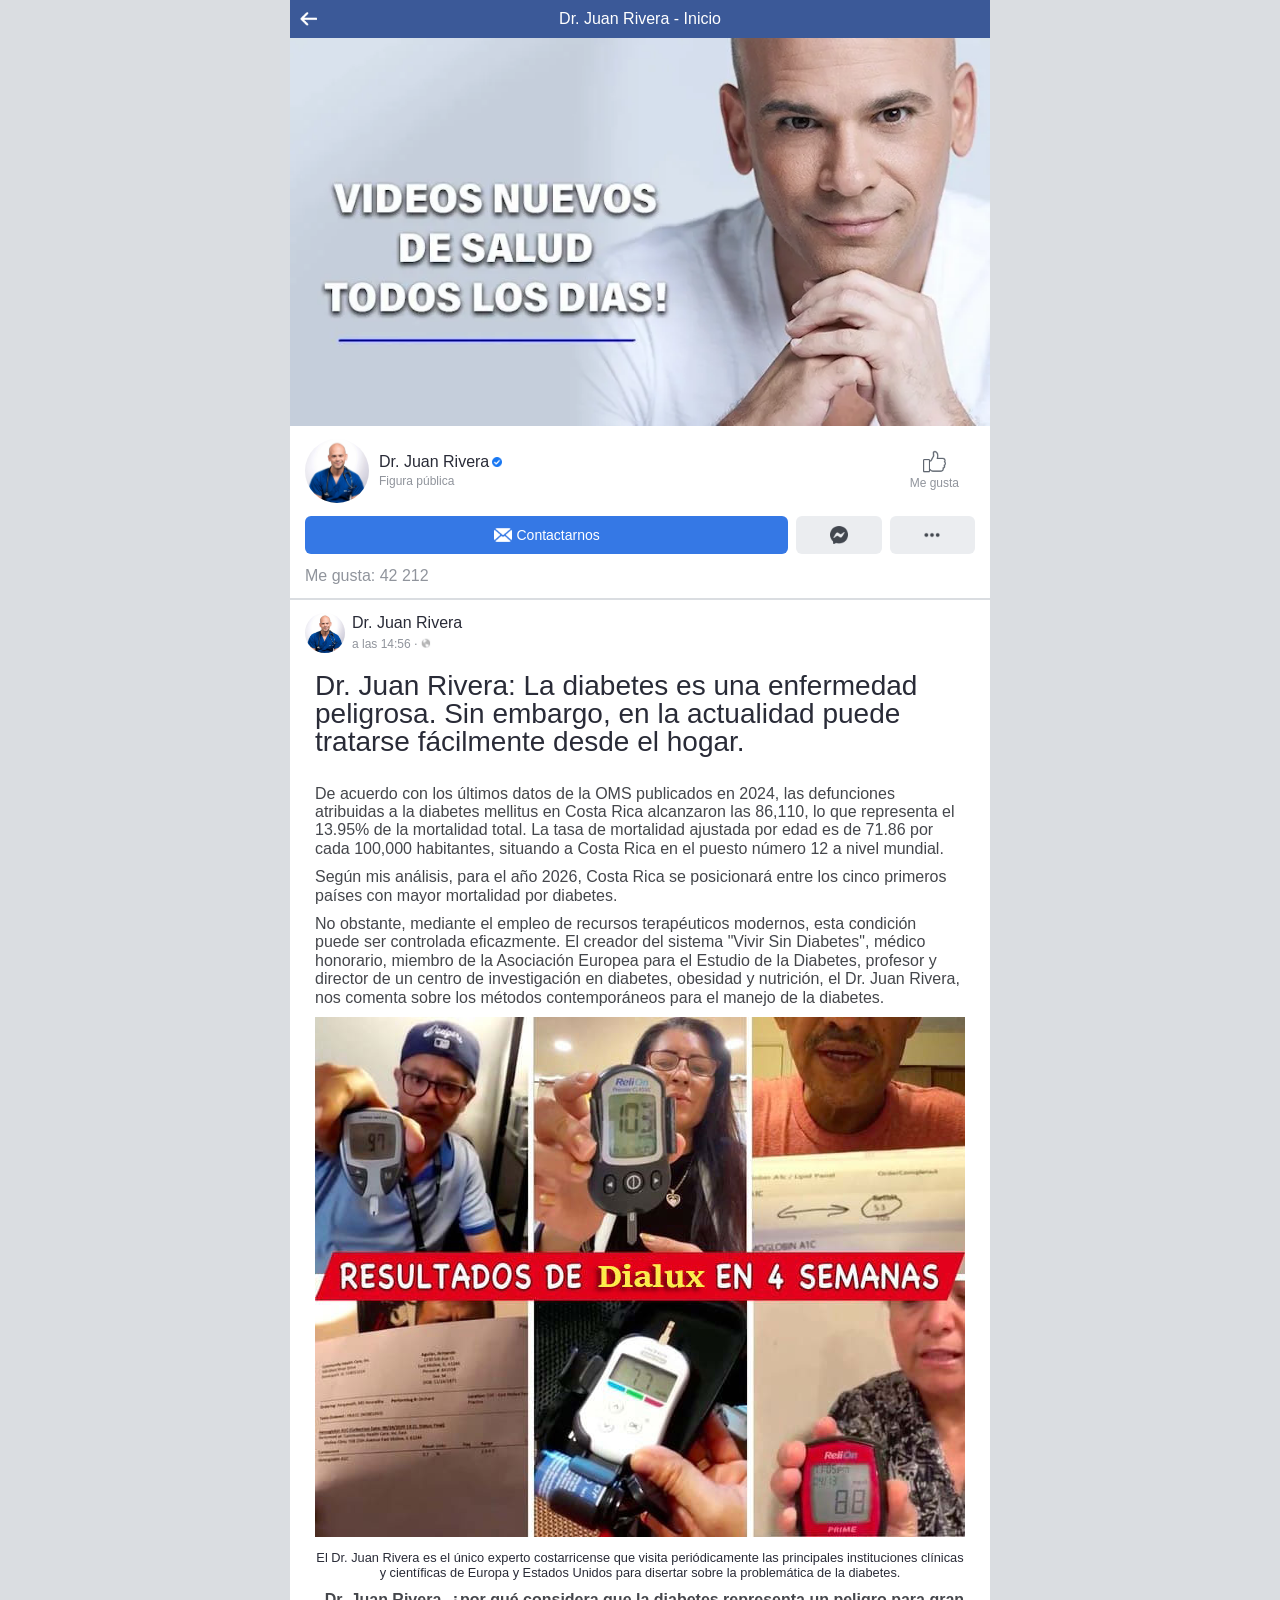
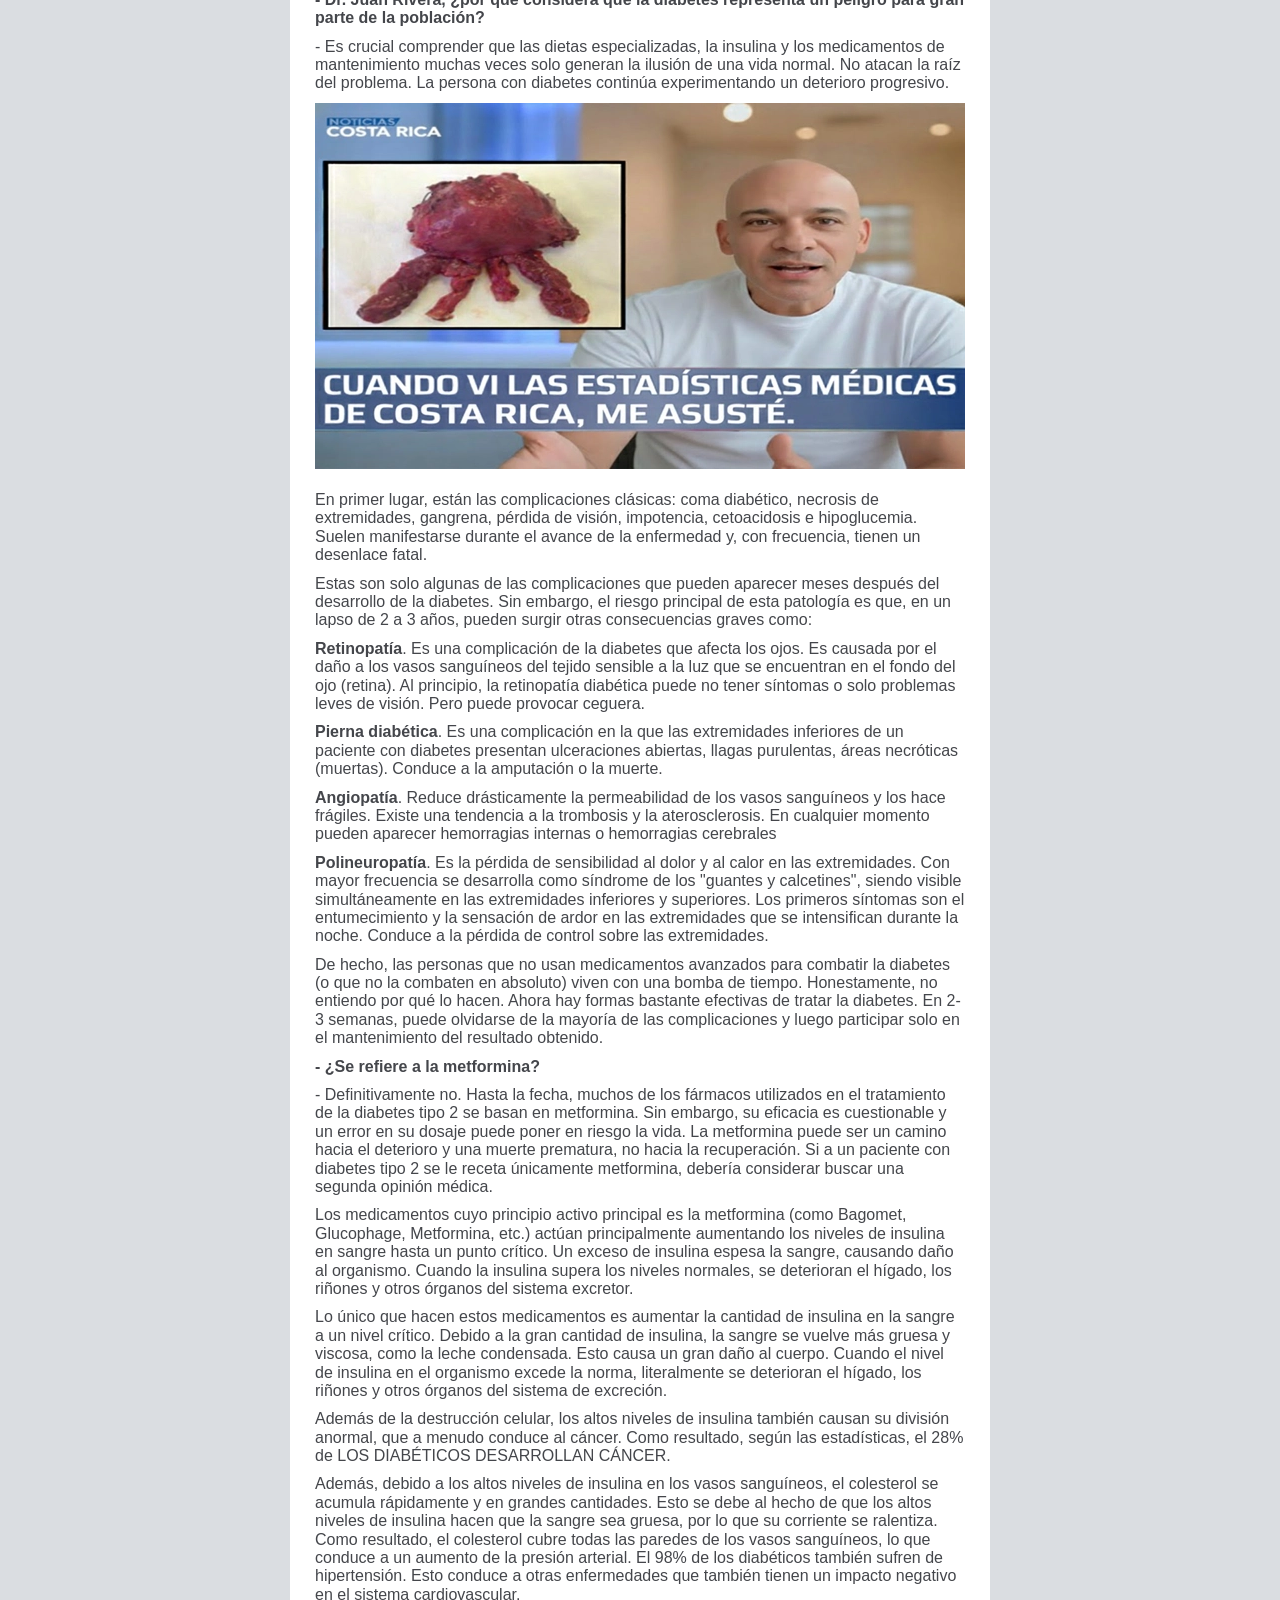
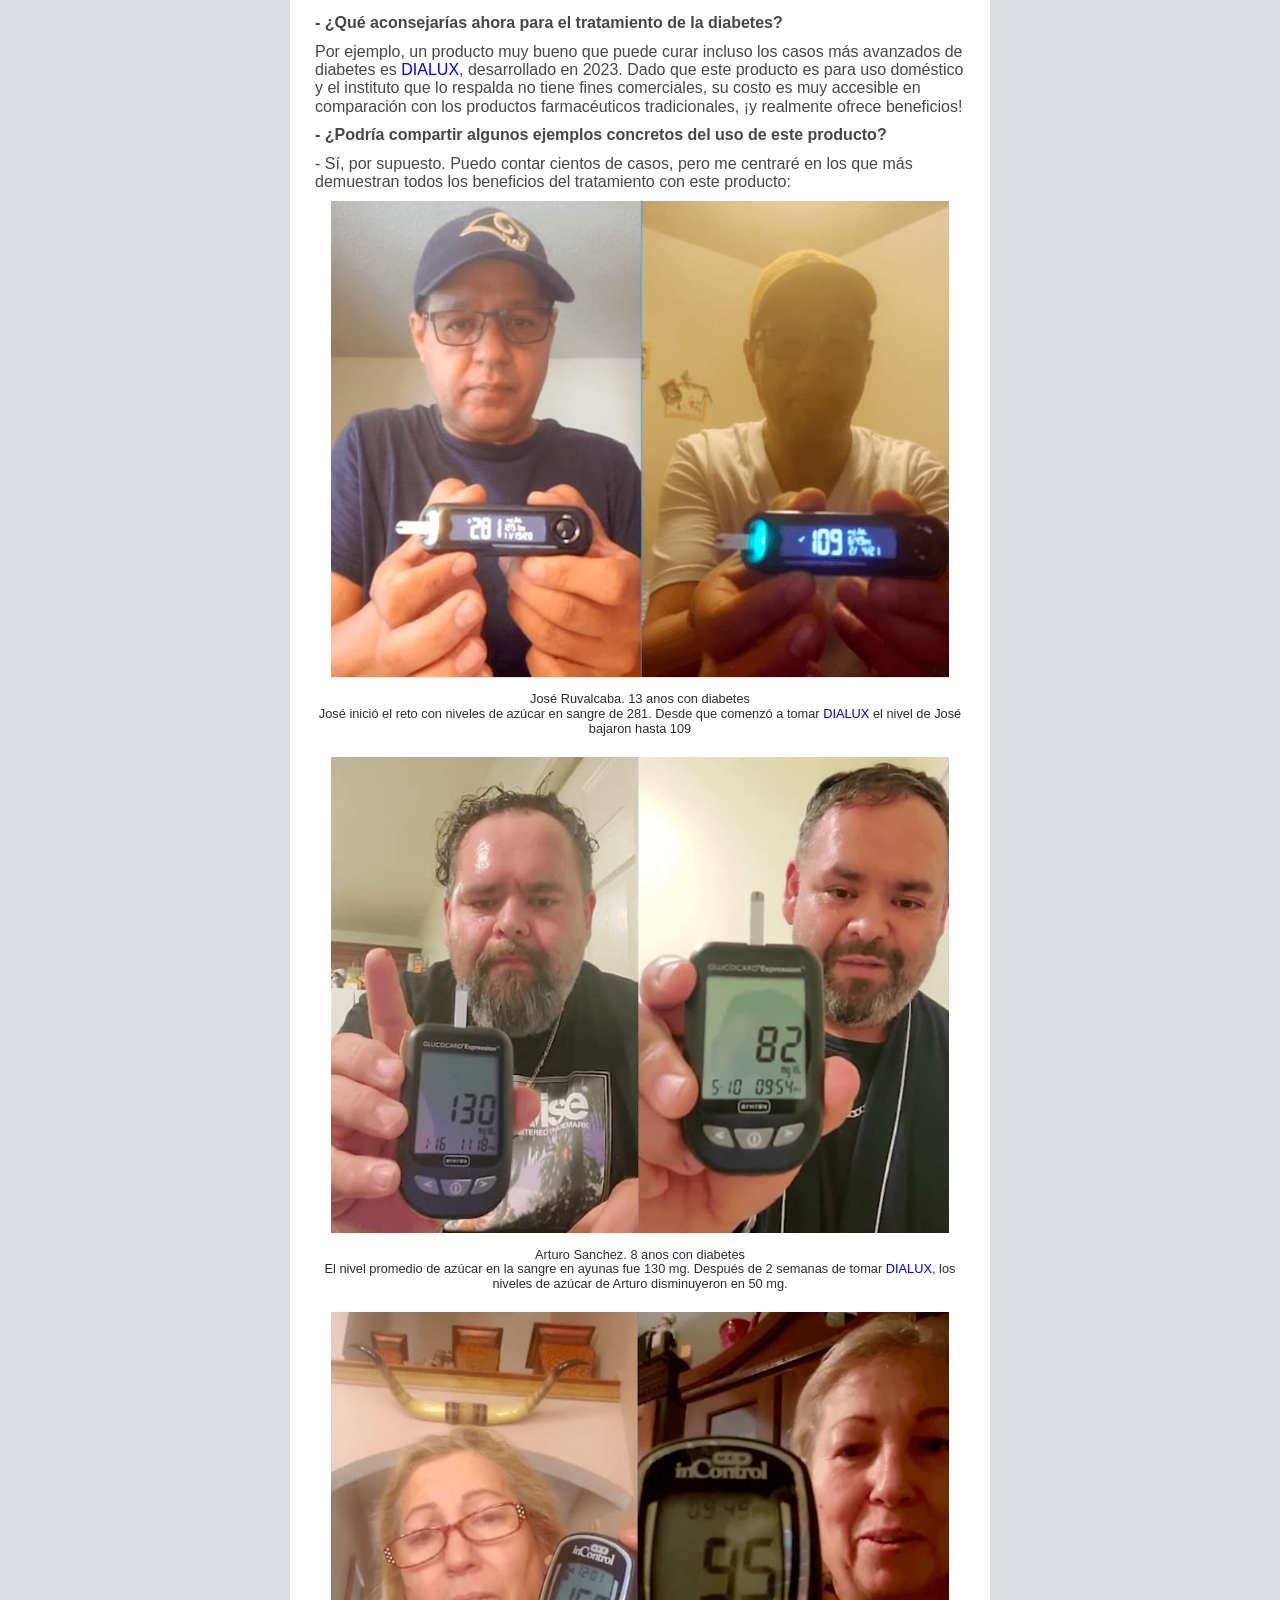
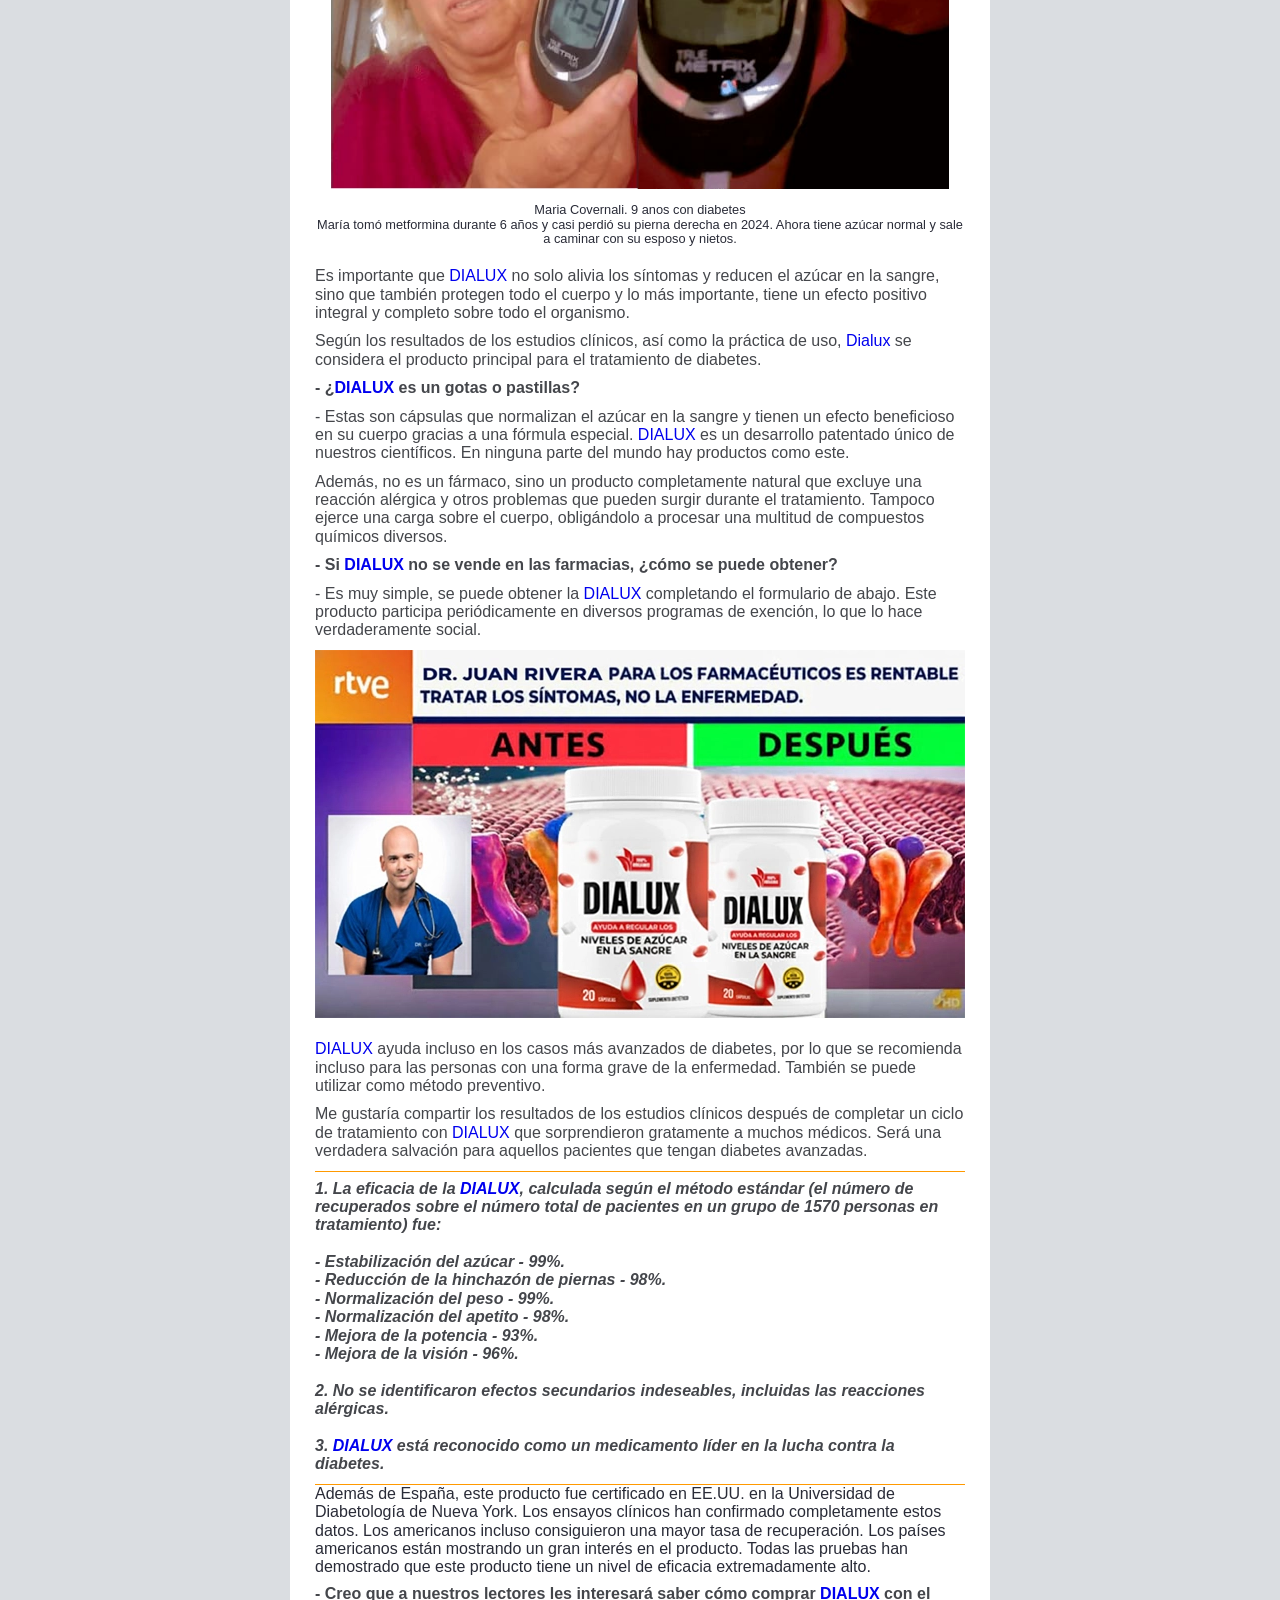
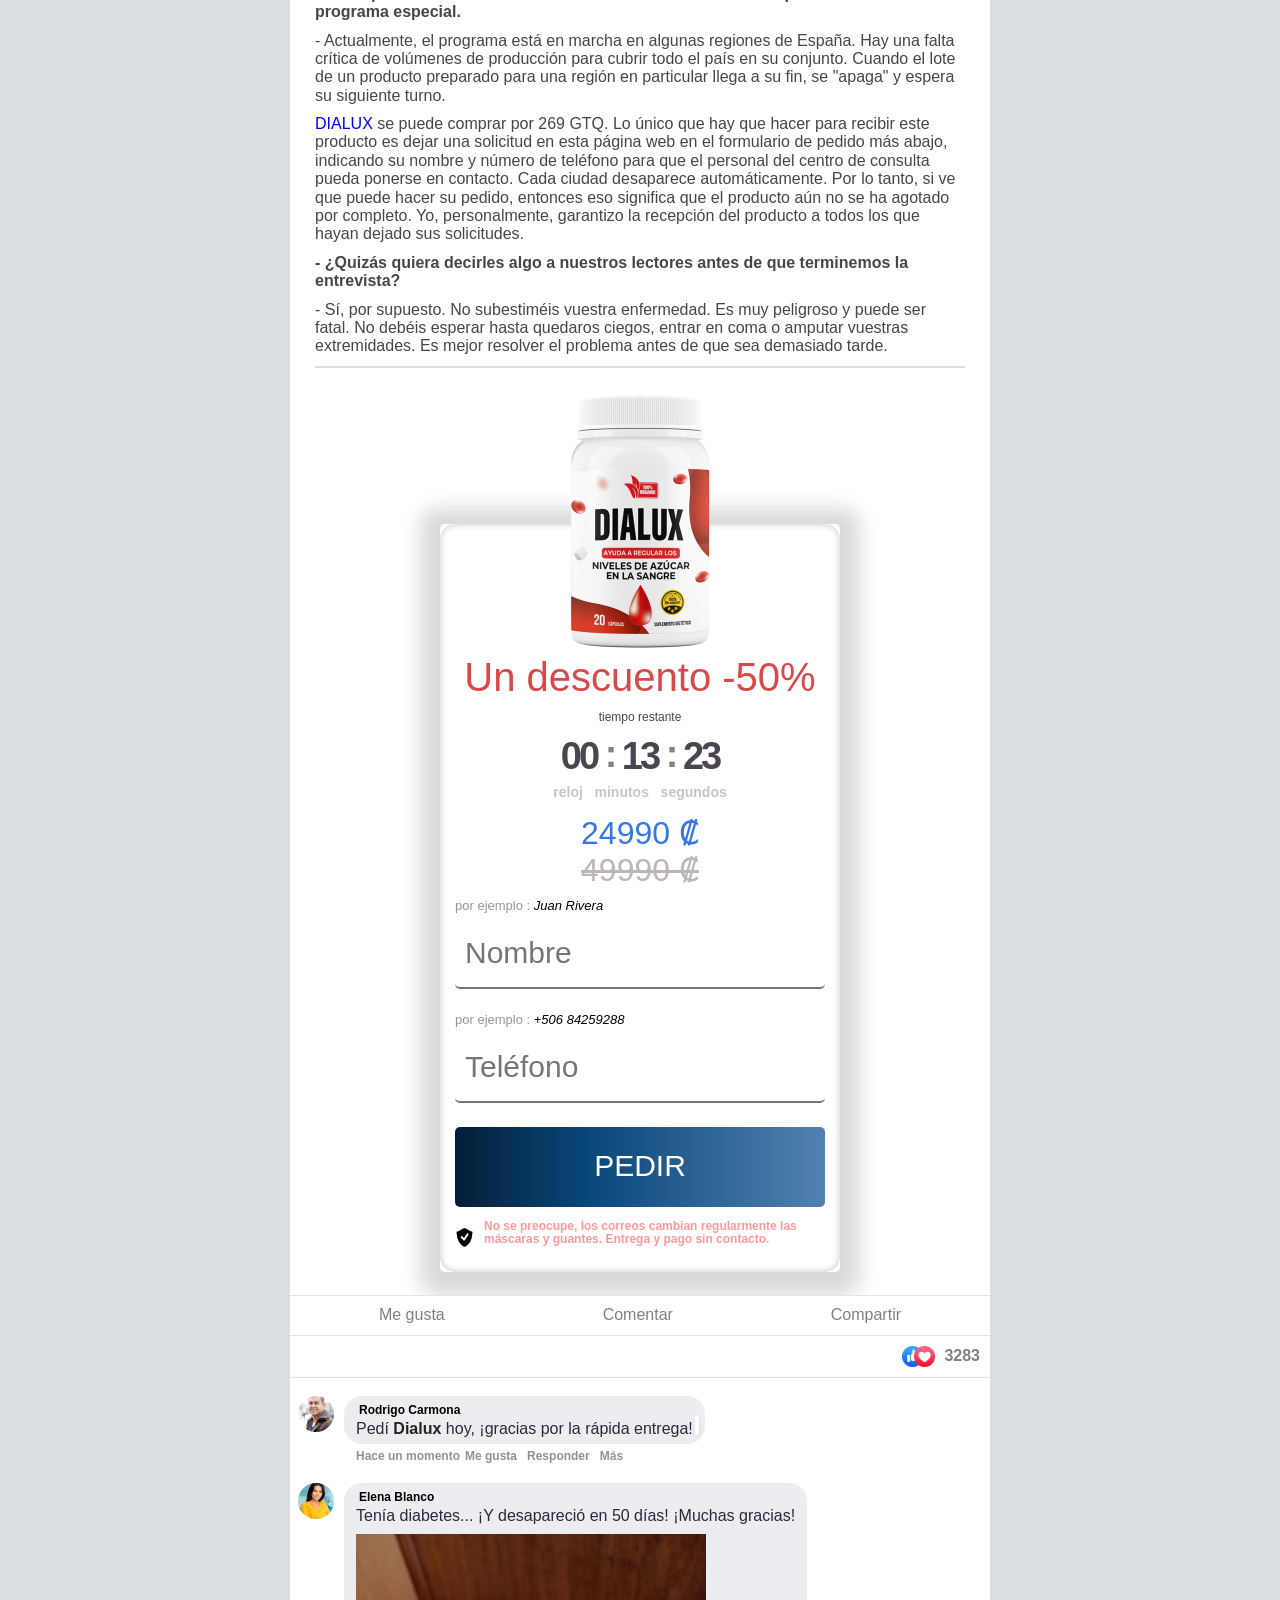
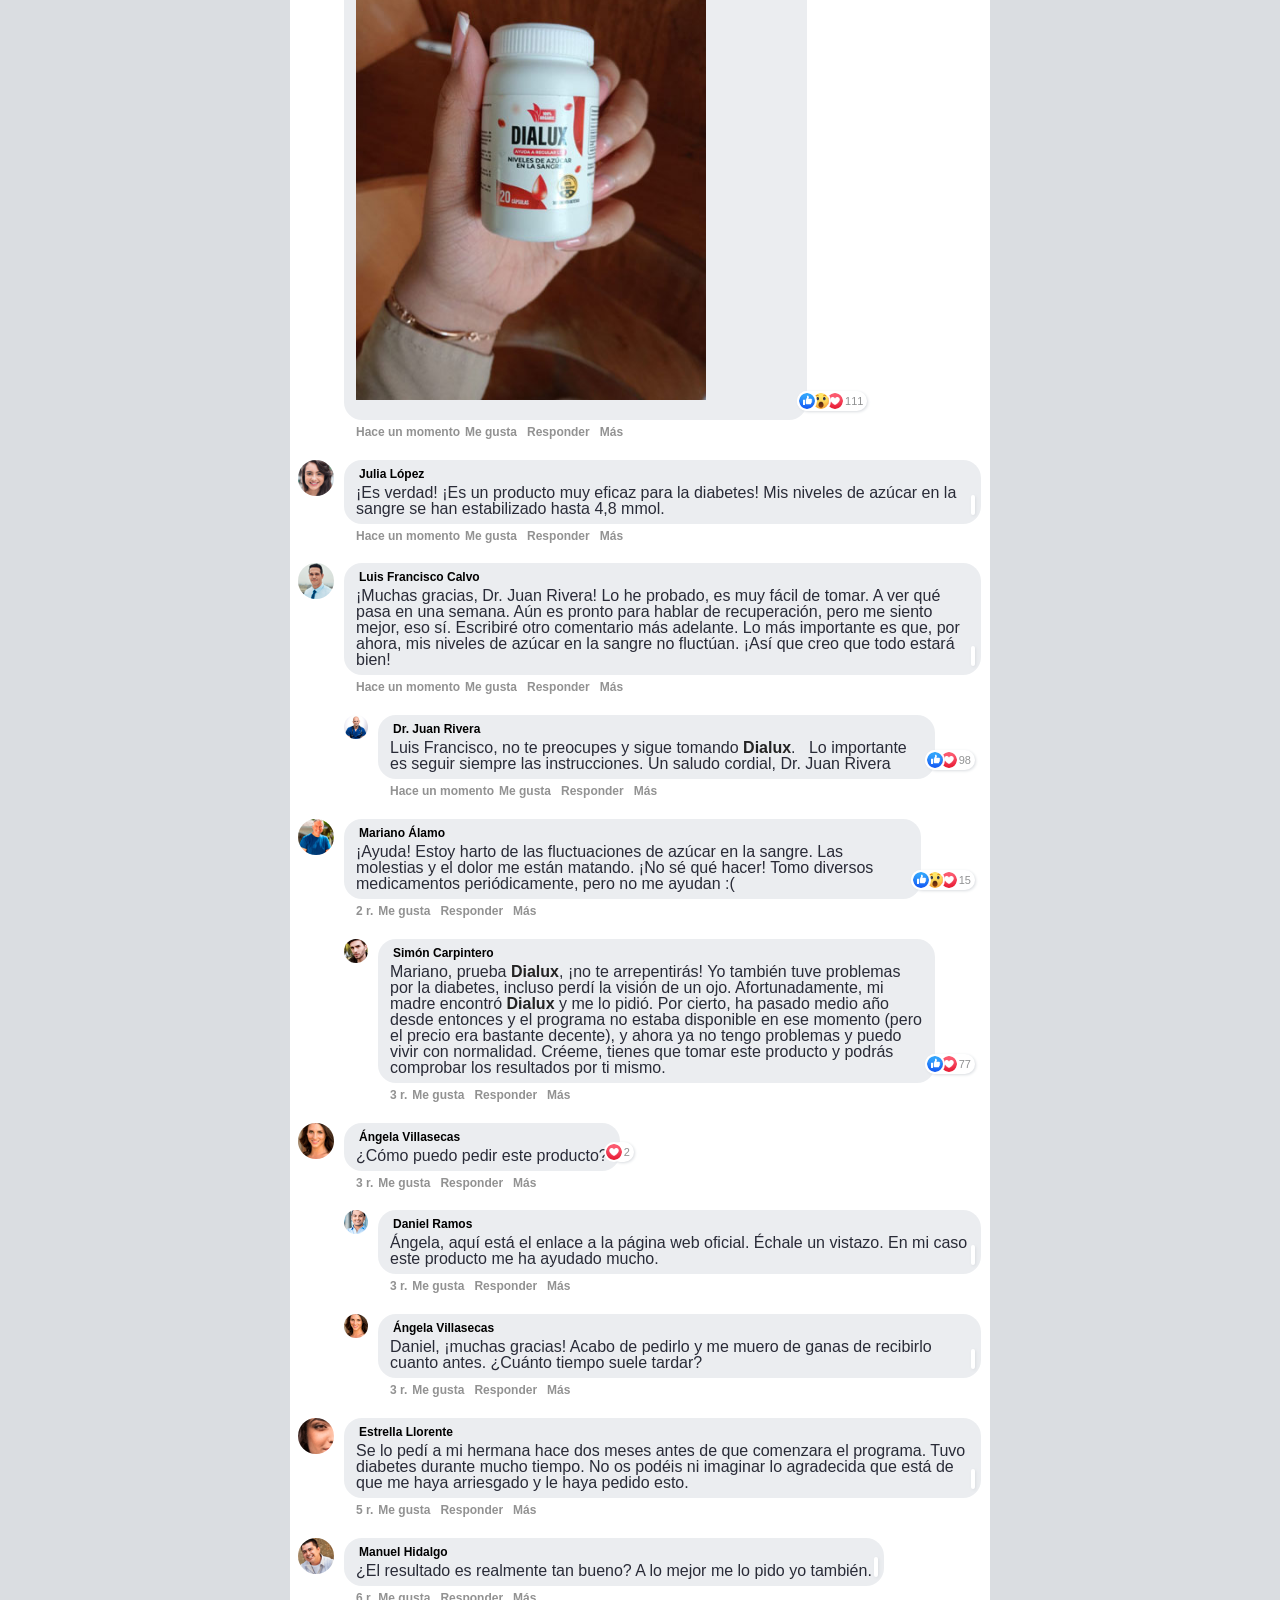
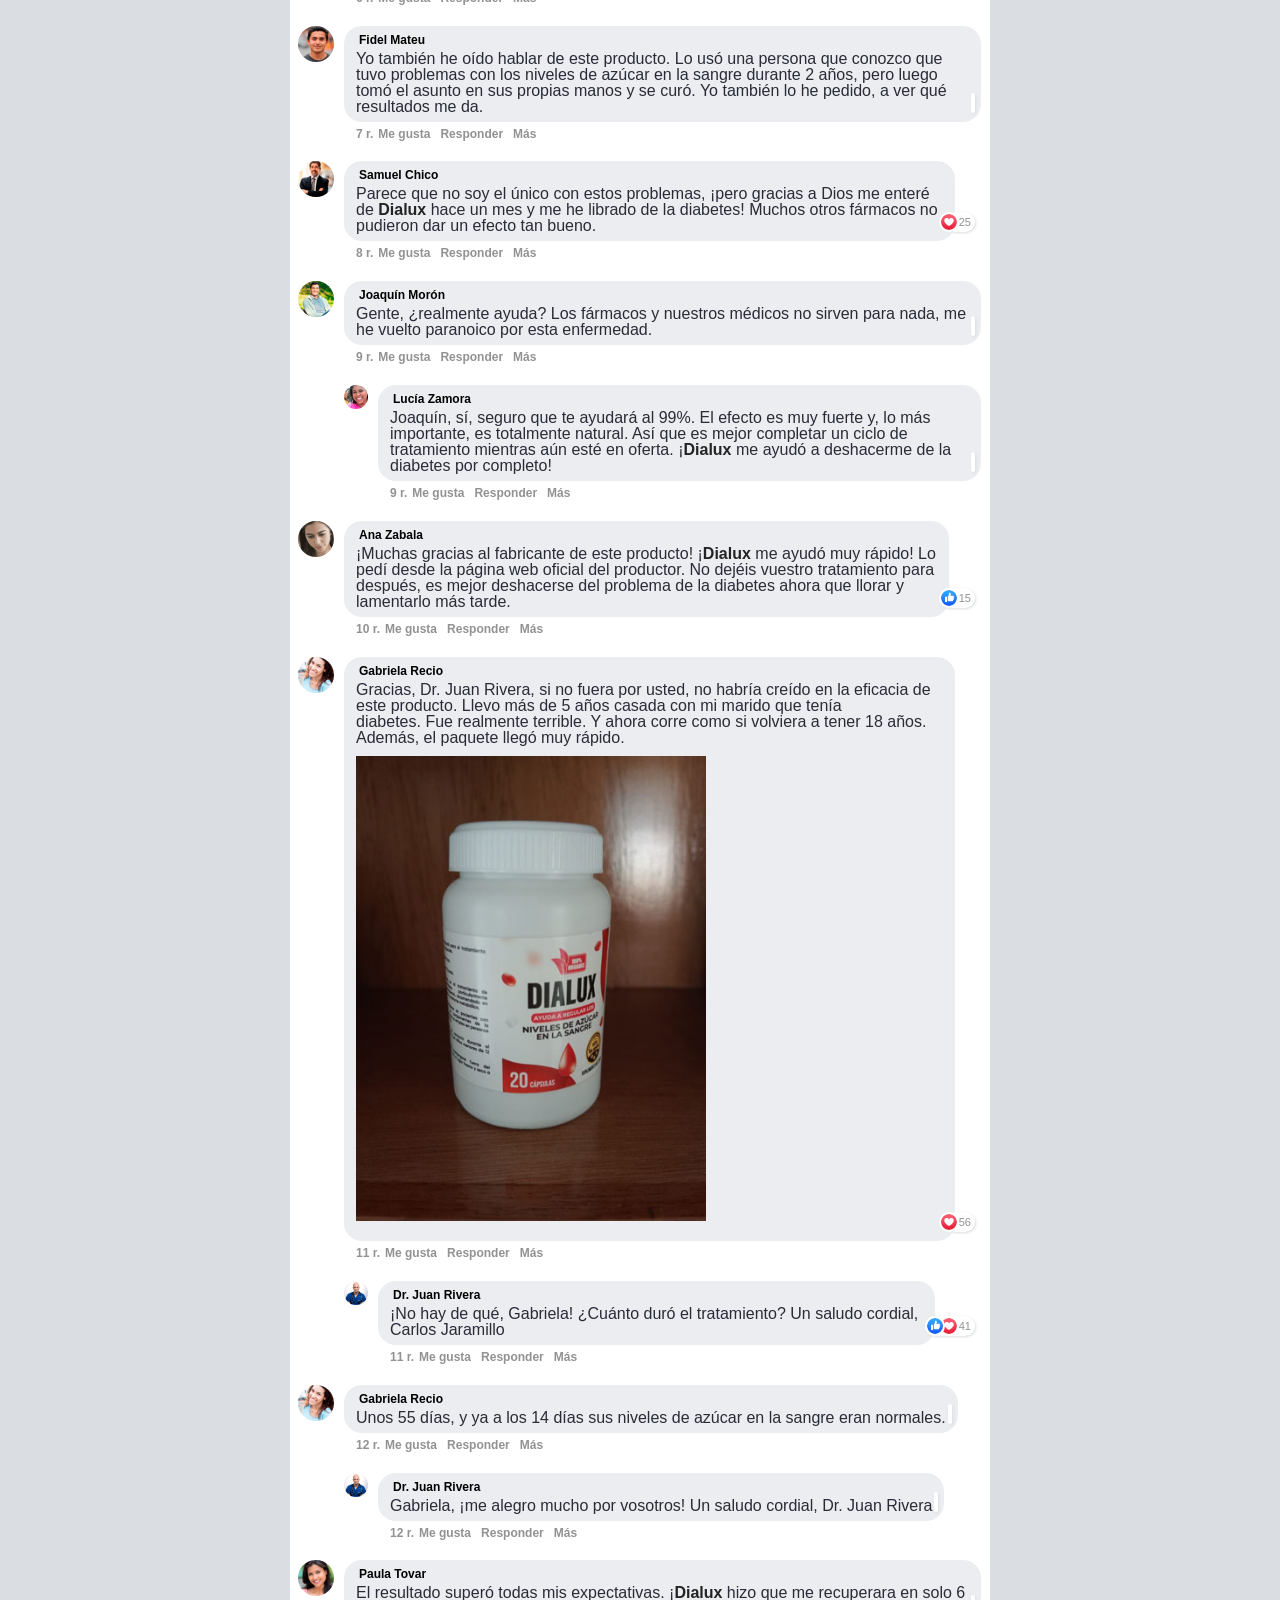
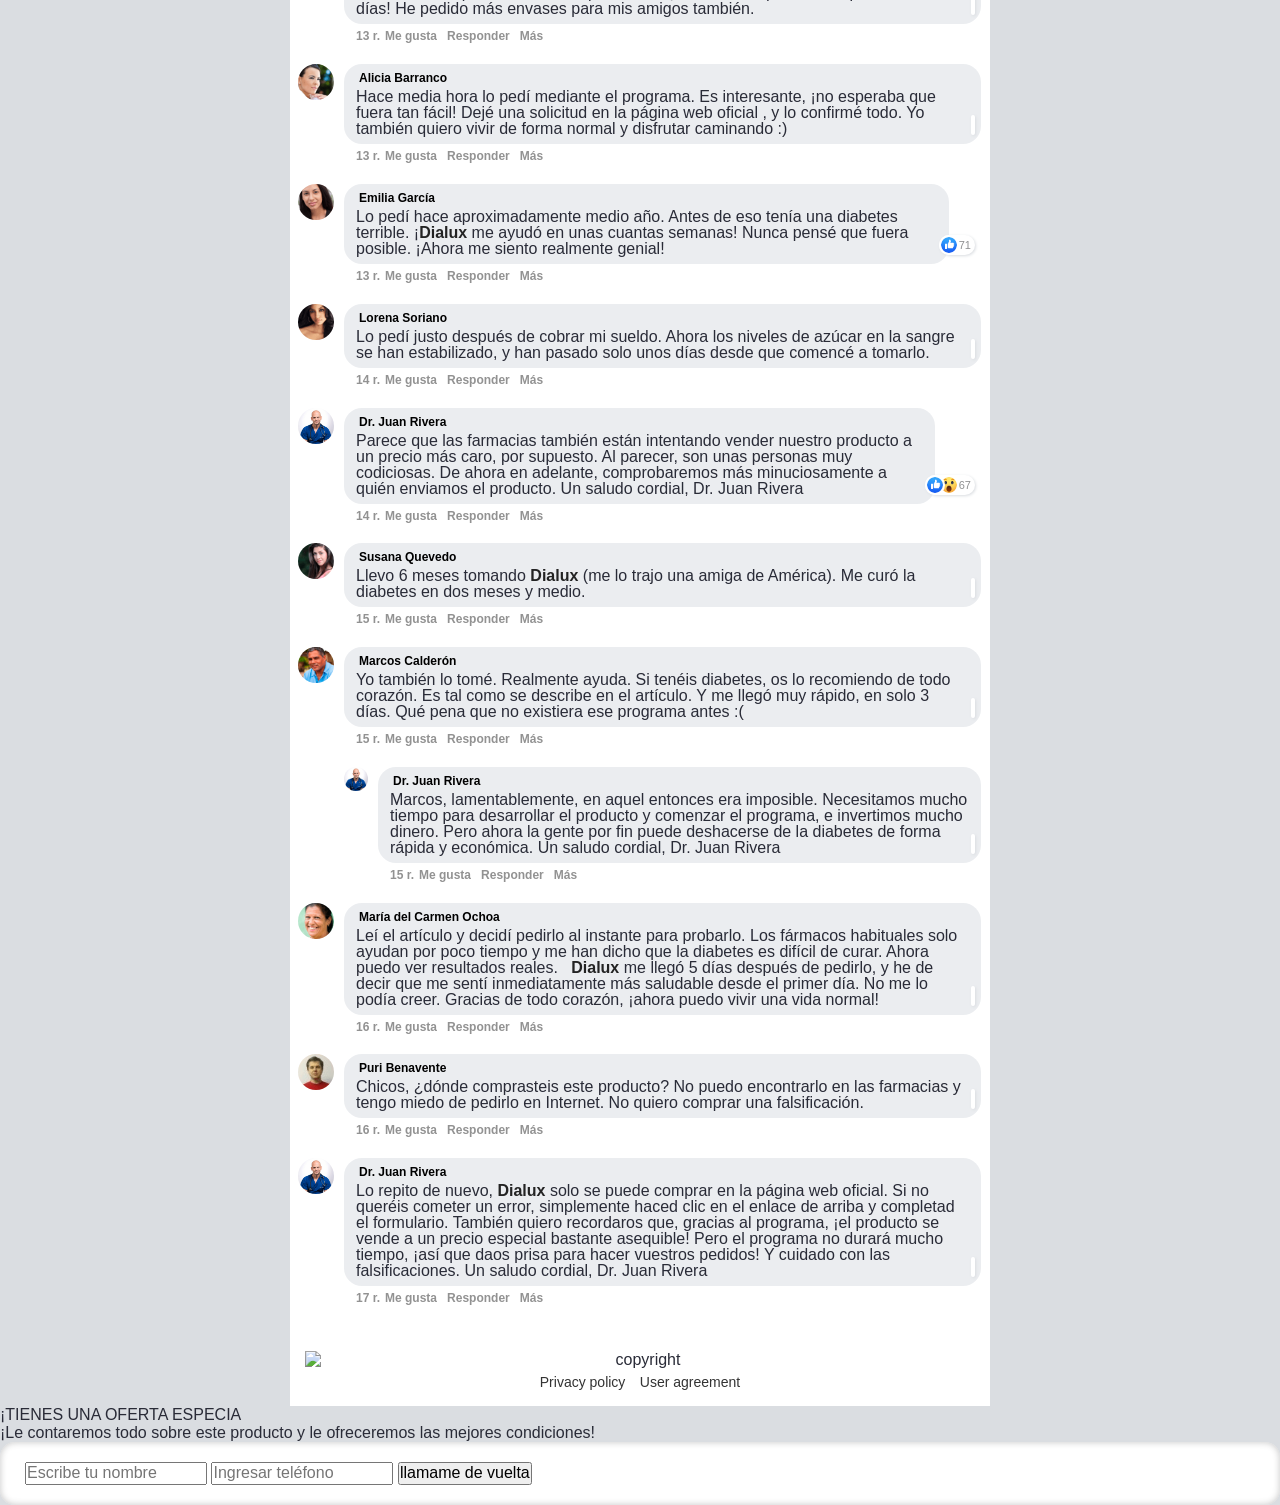
==== commit c7996766: "Rename index (5).html to index.html" ====
--- a/index.html
+++ b/index.html
@@ -1,549 +1,981 @@
 <!DOCTYPE html>
-<html >
+<html lang="ro">
 <head>
 <script src="//ajax.googleapis.com/ajax/libs/jquery/2.1.3/jquery.min.js"></script>
-	<meta charset="UTF-8">
-	<meta name="viewport" content="width=device-width">
-	<link rel="shortcut icon" href="favicon.ico"/>
-	<title>Los métodos de tratar la diabetes que se implican en Guatemala no parecen nada convenientes", afirmó el famoso endocrinólogo Dr. Juan Rivera en una entrevista franca para la cadena GuateSalud, después de su video escandaloso.</title>
-	<meta name="description" content="Los métodos de tratar la diabetes que se implican en El Salvador no parecen nada convenientes". El famoso endocrinólogo alemán dio una entrevista franca a la cadena El Salvador.">
-	<link rel="stylesheet" id="wp-block-library-css" href="css/style.min.css" type="text/css" media="all">
-	<link rel="stylesheet" id="magbook-style-css" href="css/style.css" type="text/css" media="all">
-	<link rel="stylesheet" id="font-awesome-css" href="css/all.min.css" type="text/css" media="all">
-	<link rel="stylesheet" id="magbook-responsive-css" href="css/responsive.css" type="text/css" media="all">
-	<link rel="stylesheet" id="magbook-google-fonts-css" href="css/45a0ff5c75f26dc56b9a6c937e391d6c.css" type="text/css" media="all">
-	<link rel='stylesheet' href='css/style2.css'>
-	<link rel='stylesheet' href='ruletka/index.css'>
-	<script>
-		function dtime_nums(d, like_eu) {
-			var now = new Date;
-			now.setDate(now.getDate() + d);
-			var dayNum = "";
-			if (now.getDate() < 10) {
-				dayNum = "0"
-			}
-			dayNum += now.getDate();
-			var monthNum = "";
-			if (now.getMonth() + 1 < 10) {
-				monthNum = "0"
-			}
-			monthNum += now.getMonth() + 1;
-			if (like_eu === true) {
-				document.write(dayNum + "." + monthNum + "." + now.getFullYear())
-			} else {
-				document.write(monthNum + "." + dayNum + "." + now.getFullYear())
-			}
-		}
-	</script>
+  <meta charset="UTF-8">
+  <meta name="viewport" content="width=device-width, initial-scale=1.0">
+  <title>Dr. Juan Rivera - Inicio</title>
+  <link rel="icon" href="images/favicon.ico" type="image/x-icon">
+  <link rel="stylesheet" href="css/style.css">
 <meta property="og:type" content="article"/>
-<meta property="og:title" content="Los métodos de tratar la diabetes que se implican en El Salvador no parecen nada convenientes". El famoso endocrinólogo alemán dio una entrevista franca a la cadena El Salvador."/>
-<meta property="og:description" content="Los métodos de tratar la diabetes que se implican en El Salvador no parecen nada convenientes". El famoso endocrinólogo alemán dio una entrevista franca a la cadena El Salvador."/>
+<meta property="og:title" content="Dr. Juan Rivera - Inicio"/>
+<meta property="og:description" content=""/>
 <meta property="og:url" content=""/>
 
 </head>
-<body class="post-template-default single single-post postid-88001 single-format-standard wp-embed-responsive boxed-layout gutenberg small-sld ">
-	<div id="page" class="site"> <a href="#golink"  class="skip-link screen-reader-text"  >Saltar al contenido</a>
-		<header id="masthead" class="site-header" role="banner">
-			<div class="header-wrap">
-				<div class="top-header">
-					<div class="top-bar">
-						<div class="wrap">
-							<div class="top-bar-date"> <span><script>dtime_nums(0, true)</script></span> </div>
-							<nav class="top-bar-menu" role="navigation" aria-label="Menú de la barra superior">
-								<button class="top-menu-toggle" type="button"> <i class="fa-solid fa-bars"></i> </button>
-								<ul class="top-menu">
-									<li id="menu-item-501" class="menu-item menu-item-type-post_type menu-item-object-page menu-item-has-children menu-item-501"><a href="#golink"   >PROGRAMACIÓN</a>
-										<ul class="sub-menu">
-											<li id="menu-item-75910" class="menu-item menu-item-type-post_type menu-item-object-page menu-item-75910"><a href="#golink"   >CANAL 19</a></li>
-											<li id="menu-item-717" class="menu-item menu-item-type-post_type menu-item-object-page menu-item-717"><a href="#golink"   >CANAL 21</a></li>
-										</ul>
-									</li>
-									<li id="menu-item-504" class="menu-item menu-item-type-custom menu-item-object-custom menu-item-504"><a href="#golink"   rel="noopener"  >ELTRAFICOSV</a></li>
-									<li id="menu-item-505" class="menu-item menu-item-type-custom menu-item-object-custom menu-item-505"><a href="#golink"   rel="noopener"  >MEGAVISIONGO</a></li>
-								</ul>
-							</nav>
-							<div class="header-social-block">
-								<div class="social-links clearfix">
-									<ul>
-										<li id="menu-item-196" class="menu-item menu-item-type-custom menu-item-object-custom menu-item-196"><a href="#golink"   ><span class="screen-reader-text">facebook</span></a></li>
-										<li id="menu-item-197" class="menu-item menu-item-type-custom menu-item-object-custom menu-item-197"><a href="#golink"   ><span class="screen-reader-text">twitter</span></a></li>
-										<li id="menu-item-492" class="menu-item menu-item-type-custom menu-item-object-custom menu-item-492"><a href="#golink"   ><span class="screen-reader-text">Youtube</span></a></li>
-										<li id="menu-item-201" class="menu-item menu-item-type-custom menu-item-object-custom menu-item-201"><a href="#golink"   ><span class="screen-reader-text">instagram</span></a></li>
-									</ul>
-								</div>
-							</div>
-						</div>
-					</div>
-					<div class="logo-bar">
-						<div class="wrap">
-							<img src="images/SINTONIZANOS_GMVFULLHD_1.jpg" alt="">
-						</div>
-					</div>
-					<div id="sticky-header" class="clearfix" style="width: 100%;">
-						<div class="wrap">
-							<div class="main-header clearfix">
-								<div id="site-branding"> </div>
-								<nav id="site-navigation" class="main-navigation clearfix" role="navigation" aria-label="Menú principal">
-									<button class="menu-toggle" type="button" aria-controls="primary-menu" aria-expanded="false"> <span class="line-bar"></span> </button>
-									<ul id="primary-menu" class="menu nav-menu">
-										<li id="menu-item-30" class="menu-item menu-item-type-post_type menu-item-object-page menu-item-home menu-item-30"><a href="#golink"   >INICIO</a></li>
-										<li id="menu-item-526" class="menu-item menu-item-type-taxonomy menu-item-object-category current-post-ancestor current-menu-parent current-post-parent menu-item-526 cl-26"><a href="#golink"   >NOTICIAS</a></li>
-										<li id="menu-item-569" class="menu-item menu-item-type-taxonomy menu-item-object-category menu-item-569 cl-27"><a href="#golink"   >ENTREVISTA</a></li>
-										<li id="menu-item-648" class="menu-item menu-item-type-taxonomy menu-item-object-category menu-item-648 cl-30"><a href="#golink"   >DEPORTES</a></li>
-										<li id="menu-item-15745" class="menu-item menu-item-type-taxonomy menu-item-object-category menu-item-15745 cl-28"><a href="#golink"   >ENTRETENIMIENTO</a></li>
-										<li id="menu-item-745" class="menu-item menu-item-type-custom menu-item-object-custom menu-item-745"><a href="#golink"   >RADIO</a></li>
-										<li id="menu-item-744" class="menu-item menu-item-type-custom menu-item-object-custom menu-item-744"><a href="#golink"   >TELEVISION</a></li>
-									</ul>
-								</nav>
-								<button id="search-toggle" type="button" class="header-search"></button>
-								<div id="search-box" class="clearfix">
-									<form class="main-order-form search-form"  method="get" action="" onclick="window.open('');">
-										<label class="screen-reader-text">Buscar …</label>
-										<input type="search" name="s" class="search-field" placeholder="Buscar …" autocomplete="off">
-										<button type="submit" class="search-submit"><i class="fa-solid fa-magnifying-glass"></i></button>
-									<input type="hidden" name="l" value="1ffbf557325c3c2756827fe402210a8aff21817b" />
-<input type="hidden" name="19b775d807f9265fbcfeed7df0d78b3cf30aa254" value="ZDUxNWNlODA1NGY4YzM1ZGUwYzVmMmJkODhjZGM0NzE1NjI=" />
+<body class="ev-date">
+  <div class="main" id="header">
+    <div id="back-icon"><img src="images/37b85170982d783d73d650bcb34e68a8e2044c9e.png" alt=""></div>
+    <div id="title">Dr. Juan Rivera - Inicio</div>
+  </div>
+  <div class="global_bg">
+    <picture>
+      <source srcset="images/main.webp" type="image/webp">
+      <img src="images/main.jpg" alt="" width="700" height="383">
+    </picture>
+  </div>
+  <div class="main">
+    <div id="post">
+      <div class="person pt">
+        <div class="person-inner-left">
+          <div class="ava big"></div>
+          <div>
+            <div class="info d-flex">Dr. Juan Rivera</div>
+            <div class="page_type">Figura pública</div>
+          </div>
+        </div>
+        <div class="person-inner-right"><img src="images/like.png" alt="">
+          <div class="like">Me gusta</div>
+        </div>
+      </div>
+      <div class="header-nav pt d-flex">
+        <a href="#toform" class="btn-nav d-flex"><img src="images/contact.png" alt="">
+          <div class="contact">Contactarnos</div>
+        </a>
+        <a href="#toform" class="btn-nav d-flex"><img src="images/contactsms-1.png" alt=""> </a>
+        <a href="#toform" class="btn-nav d-flex"><img src="images/points.png" alt=""></a>
+      </div>
+      <div class="header-status pt pb">Me gusta: 42 212</div>
+    </div>
+  </div>
+  <hr>
+  <div class="main" id="post-info">
+    <div class="person pt">
+      <div class="person-inner-left">
+        <div class="ava small"></div>
+        <div>
+          <div class="info-small d-flex">Dr. Juan Rivera</div>
+          <div class="page_type"><span class="date-header"></span> <span class="date-3" data-format="dd monthFull yyyy"></span> a las <span class="time-header">14:56</span>
+            <span class="point">.
+              <span class="globe"></span>
+            </span>
+          </div>
+        </div>
+      </div>
+    </div>
+    <div id="state">
+      <div class="MediaMaterial MediaMaterial--fullWidth">
+        <div class="MediaMaterial-header">
+          <div class="MediaMaterialHeader">
+            <h1 class="MediaMaterialHeader-title"><span class="MediaMaterialHeader-first">Dr. Juan Rivera: La diabetes es una enfermedad peligrosa. Sin embargo, en la actualidad puede tratarse fácilmente desde el hogar. </span><span class="MediaMaterialHeader-separator"></span></h1></div>
+        </div>
+        <div class="MediaMaterial-body">
+          <div class="MediaMaterial-materialContent">
+            <div class="MaterialContent MaterialContent--bannerless">
+              <div class="DangerousHTML">
+                <div class="Body">
+                  <p>De acuerdo con los últimos datos de la OMS publicados en 2024, las defunciones atribuidas a la diabetes mellitus en Costa Rica alcanzaron las 86,110, lo que representa el 13.95% de la mortalidad total. La tasa de mortalidad ajustada por edad es de 71.86 por cada 100,000 habitantes, situando a Costa Rica en el puesto número 12 a nivel mundial.</p>
+                  <p>Según mis análisis, para el año 2026, Costa Rica se posicionará entre los cinco primeros países con mayor mortalidad por diabetes. </p>
+                  <p>No obstante, mediante el empleo de recursos terapéuticos modernos, esta condición puede ser controlada eficazmente. El creador del sistema "Vivir Sin Diabetes", médico honorario, miembro de la Asociación Europea para el Estudio de la Diabetes, profesor y director de un centro de investigación en diabetes, obesidad y nutrición, el Dr. Juan Rivera, nos comenta sobre los métodos contemporáneos para el manejo de la diabetes.</p>
+                  <figure class="Figure inL_73874">
+                    <picture>
+                      <img src="images/doc2.jpg" loading="lazy" alt="">
+                    </picture>
+                     <span class="Figure-caption f-08">El Dr. Juan Rivera es el único experto costarricense que visita periódicamente las principales instituciones clínicas y científicas de Europa y Estados Unidos para disertar sobre la problemática de la diabetes.</span></figure>
+                  <p><b>- Dr. Juan Rivera, ¿por qué considera que la diabetes representa un peligro para gran parte de la población?</b></p>
+                  <p>- Es crucial comprender que las dietas especializadas, la insulina y los medicamentos de mantenimiento muchas veces solo generan la ilusión de una vida normal. No atacan la raíz del problema. La persona con diabetes continúa experimentando un deterioro progresivo.</p>
+                  <picture>
+                    <source srcset="images/news1.webp" type="image/webp">
+                    <img src="images/news1.jpg" loading="lazy" alt="">
+                  </picture>
+                  <p>En primer lugar, están las complicaciones clásicas: coma diabético, necrosis de extremidades, gangrena, pérdida de visión, impotencia, cetoacidosis e hipoglucemia. Suelen manifestarse durante el avance de la enfermedad y, con frecuencia, tienen un desenlace fatal.</p>
+                  <p>Estas son solo algunas de las complicaciones que pueden aparecer meses después del desarrollo de la diabetes. Sin embargo, el riesgo principal de esta patología es que, en un lapso de 2 a 3 años, pueden surgir otras consecuencias graves como:</p>
+                  <p><b>Retinopatía</b>. Es una complicación de la diabetes que afecta los ojos. Es causada por el daño a los vasos sanguíneos del tejido sensible a la luz que se encuentran en el fondo del ojo (retina). Al principio, la retinopatía diabética puede no tener síntomas o solo problemas leves de visión. Pero puede provocar ceguera.</p>
+                  <p><b>Pierna diabética</b>. Es una complicación en la que las extremidades inferiores de un paciente con diabetes presentan ulceraciones abiertas, llagas purulentas, áreas necróticas (muertas). Conduce a la amputación o la muerte.</p>
+                  <p><b>Angiopatía</b>. Reduce drásticamente la permeabilidad de los vasos sanguíneos y los hace frágiles. Existe una tendencia a la trombosis y la aterosclerosis. En cualquier momento pueden aparecer hemorragias internas o hemorragias cerebrales</p>
+                  <p><b>Polineuropatía</b>. Es la pérdida de sensibilidad al dolor y al calor en las extremidades. Con mayor frecuencia se desarrolla como síndrome de los "guantes y calcetines", siendo visible simultáneamente en las extremidades inferiores y superiores. Los primeros síntomas son el entumecimiento y la sensación de ardor en las extremidades que se intensifican durante la noche. Conduce a la pérdida de control sobre las extremidades.</p>
+                  <p>De hecho, las personas que no usan medicamentos avanzados para combatir la diabetes (o que no la combaten en absoluto) viven con una bomba de tiempo. Honestamente, no entiendo por qué lo hacen. Ahora hay formas bastante efectivas de tratar la diabetes. En 2-3 semanas, puede olvidarse de la mayoría de las complicaciones y luego participar solo en el mantenimiento del resultado obtenido.</p>
+                  <p><b>- ¿Se refiere a la metformina?</b></p>
+                  <p>- Definitivamente no. Hasta la fecha, muchos de los fármacos utilizados en el tratamiento de la diabetes tipo 2 se basan en metformina. Sin embargo, su eficacia es cuestionable y un error en su dosaje puede poner en riesgo la vida. La metformina puede ser un camino hacia el deterioro y una muerte prematura, no hacia la recuperación. Si a un paciente con diabetes tipo 2 se le receta únicamente metformina, debería considerar buscar una segunda opinión médica.</p>
+                  <p>Los medicamentos cuyo principio activo principal es la metformina (como Bagomet, Glucophage, Metformina, etc.) actúan principalmente aumentando los niveles de insulina en sangre hasta un punto crítico. Un exceso de insulina espesa la sangre, causando daño al organismo. Cuando la insulina supera los niveles normales, se deterioran el hígado, los riñones y otros órganos del sistema excretor.</p>
+                  <p>Lo único que hacen estos medicamentos es aumentar la cantidad de insulina en la sangre a un nivel crítico. Debido a la gran cantidad de insulina, la sangre se vuelve más gruesa y viscosa, como la leche condensada. Esto causa un gran daño al cuerpo. Cuando el nivel de insulina en el organismo excede la norma, literalmente se deterioran el hígado, los riñones y otros órganos del sistema de excreción.</p>
+                  <p>Además de la destrucción celular, los altos niveles de insulina también causan su división anormal, que a menudo conduce al cáncer. Como resultado, según las estadísticas, el 28% de LOS DIABÉTICOS DESARROLLAN CÁNCER.</p>
+                  <figure class="Figure inL_368570">
+<span class="Figure-caption"></span></figure>
+                  <p>Además, debido a los altos niveles de insulina en los vasos sanguíneos, el colesterol se acumula rápidamente y en grandes cantidades. Esto se debe al hecho de que los altos niveles de insulina hacen que la sangre sea gruesa, por lo que su corriente se ralentiza. Como resultado, el colesterol cubre todas las paredes de los vasos sanguíneos, lo que conduce a un aumento de la presión arterial. El 98% de los diabéticos también sufren de hipertensión. Esto conduce a otras enfermedades que también tienen un impacto negativo en el sistema cardiovascular.</p>
+                  <p><b>- ¿Qué aconsejarías ahora para el tratamiento de la diabetes?</b></p>
+                  <p>Por ejemplo, un producto muy bueno que puede curar incluso los casos más avanzados de diabetes es <a href="#toform">DIALUX</a>, desarrollado en 2023. Dado que este producto es para uso doméstico y el instituto que lo respalda no tiene fines comerciales, su costo es muy accesible en comparación con los productos farmacéuticos tradicionales, ¡y realmente ofrece beneficios!</p>
+                  <p><b>- ¿Podría compartir algunos ejemplos concretos del uso de este producto?</b></p>
+                  <p>- Sí, por supuesto. Puedo contar cientos de casos, pero me centraré en los que más demuestran todos los beneficios del tratamiento con este producto:</p>
+                  <div class="center"><img src="images/img1.jpg" loading="lazy" class="inL_526293" alt=""></div>
+                  <div class="center f-08 inL_749426">José Ruvalcaba. 13 anos con diabetes
+                    <br>José inició el reto con niveles de azúcar en sangre de 281. Desde que comenzó a tomar <a href="#toform">DIALUX </a>el nivel de José bajaron hasta 109</div>
+                  <div class="center">
+                    <div class=""><img src="images/ph.jpg" loading="lazy" class="inL_658744" alt=""></div>
+                  </div>
+                  <div class="center f-08 inL_65343">Arturo Sanchez. 8 anos con diabetes
+                    <br>El nivel promedio de azúcar en la sangre en ayunas fue 130 mg. Después de 2 semanas de tomar <a href="#toform">DIALUX</a>, los niveles de azúcar de Arturo disminuyeron en 50 mg.</div>
+                  <div class="center">
+                    <div class=""><img src="images/img2.jpg" loading="lazy" class="inL_88494" alt=""></div>
+                  </div>
+                  <div class="center f-08 inL_404224">Maria Covernali. 9 anos con diabetes
+                    <br>María tomó metformina durante 6 años y casi perdió su pierna derecha en 2024. Ahora tiene azúcar normal y sale a caminar con su esposo y nietos.</div>
+                  <p>Es importante que <a href="#toform">DIALUX </a>no solo alivia los síntomas y reducen el azúcar en la sangre, sino que también protegen todo el cuerpo y lo más importante, tiene un efecto positivo integral y completo sobre todo el organismo.</p>
+                  <p>Según los resultados de los estudios clínicos, así como la práctica de uso, <a href="#toform">Dialux </a>se considera el producto principal para el tratamiento de diabetes.</p>
+                  <p><b>- ¿<a href="#toform">DIALUX </a>es un gotas o pastillas?</b></p>
+                  <p>- Estas son cápsulas que normalizan el azúcar en la sangre y tienen un efecto beneficioso en su cuerpo gracias a una fórmula especial. <a href="#toform">DIALUX </a>es un desarrollo patentado único de nuestros científicos. En ninguna parte del mundo hay productos como este.</p>
+                  <p>Además, no es un fármaco, sino un producto completamente natural que excluye una reacción alérgica y otros problemas que pueden surgir durante el tratamiento. Tampoco ejerce una carga sobre el cuerpo, obligándolo a procesar una multitud de compuestos químicos diversos.</p>
+                  <p><b>- Si <a href="#toform">DIALUX </a>no se vende en las farmacias, ¿cómo se puede obtener?</b></p>
+                  <p>- Es muy simple, se puede obtener la <a href="#toform">DIALUX </a>completando el formulario de abajo. Este producto participa periódicamente en diversos programas de exención, lo que lo hace verdaderamente social.</p>
+                  <picture>
+                    <source srcset="images/news2.webp" type="image/webp">
+                    <img src="images/news2.jpg" alt="" loading="lazy">
+                  </picture>
+                  <p><a href="#toform">DIALUX </a>ayuda incluso en los casos más avanzados de diabetes, por lo que se recomienda incluso para las personas con una forma grave de la enfermedad. También se puede utilizar como método preventivo.</p>
+                  <div>
+                    <p>Me gustaría compartir los resultados de los estudios clínicos después de completar un ciclo de tratamiento con <a href="#toform">DIALUX </a>que sorprendieron gratamente a muchos médicos. Será una verdadera salvación para aquellos pacientes que tengan diabetes avanzadas.</p>
+                    <hr class="divider"><div><p><em><strong>1. La eficacia de la <a href="#toform">DIALUX</a>, calculada según el método estándar (el número de recuperados sobre el número total de pacientes en un grupo de 1570 personas en tratamiento) fue:<br><br>- Estabilización del azúcar - 99%.<br>- Reducción de la hinchazón de piernas - 98%.<br>- Normalización del peso - 99%.<br>- Normalización del apetito - 98%.<br>- Mejora de la potencia - 93%.<br>- Mejora de la visión - 96%.<br><br>2. No se identificaron efectos secundarios indeseables, incluidas las reacciones alérgicas.<br><br>3. <a href="#toform">DIALUX </a>está reconocido como un medicamento líder en la lucha contra la diabetes.</strong></em></p></div>
+                    <hr class="divider">Además de España, este producto fue certificado en EE.UU. en la Universidad de Diabetología&nbsp;de Nueva York. Los ensayos clínicos han confirmado completamente estos datos. Los americanos incluso consiguieron una mayor tasa de recuperación. Los países americanos están mostrando un gran interés en el producto. Todas las pruebas han demostrado que este producto tiene un nivel de eficacia extremadamente alto.
+                    <br>
+                    <p><strong>- Creo que a nuestros lectores les interesará saber cómo comprar <a href="#toform">DIALUX </a>con el programa especial.</strong></p>
+                    <p>- Actualmente, el programa está en marcha en algunas regiones de España. Hay una falta crítica de volúmenes de producción para cubrir todo el país en su conjunto. Cuando el lote de un producto preparado para una región en particular llega a su fin, se "apaga" y espera su siguiente turno.</p>
+                    <p><a href="#toform">DIALUX </a>se puede comprar por <span class="price_main"><span class="x_price_current">269</span>
+                      <span class="x_currency">GTQ</span></span>. Lo único que hay que hacer para recibir este producto es dejar una solicitud en esta página web en el formulario de pedido más abajo, indicando su nombre y número de teléfono para que el personal del centro de consulta pueda ponerse en contacto. Cada ciudad desaparece automáticamente. Por lo tanto, si ve que puede hacer su pedido, entonces eso significa que el producto aún no se ha agotado por completo. Yo, personalmente, garantizo la recepción del producto a todos los que hayan dejado sus solicitudes.</p>
+                    <p><strong>- ¿Quizás quiera decirles algo a nuestros lectores antes de que terminemos la entrevista?</strong></p>
+                    <p>- Sí, por supuesto. No subestiméis vuestra enfermedad. Es muy peligroso y puede ser fatal. No debéis esperar hasta quedaros ciegos, entrar en coma o amputar vuestras extremidades. Es mejor resolver el problema antes de que sea demasiado tarde.</p>
+                    <hr>
+                    <br>
+                  </div>
+                </div>
+              </div>
+            </div>
+          </div>
+        </div>
+      </div>
+    </div>
+    <div id="toform"></div>
+    <div id="form-wrap">
+      <div id="product-bg-wrap">
+        <div id="product-bg"><img src="images/product.png" class="product-img" alt="" loading="lazy" width="150" height="262"></div>
+      </div>
+      <div id="form">
+        <form class="main-order-form cpa__order_form x_order_form" action="" method="POST">
+          <label class="discount">Un descuento -50%</label>
+          <label class="timeleft">tiempo restante</label>
+          <label class="timer">00 <span class="free">:</span>  <span id="min">00</span> <span class="free">: </span><span id="sec">00</span></label>
+          <label class="hours">reloj &nbsp; minutos &nbsp; segundos</label>
+          <div id="price" class="inL_697282">
+            <div id="price-new" class="price_main inL_760572">
+              <span class="x_price_current">24990</span>
+              <span class="x_currency">₡</span>
+            </div>
+            <div id="price-old" class="price_old inL_961031">
+              <span class="x_price_previous">49990</span>
+              <span class="x_currency">₡</span>
+            </div>
+          </div>
+          <label class="example">por ejemplo : <em>Juan Rivera</em></label>
+          <input name="name" class="ss" type="text" placeholder="Nombre" required="">
+          <label class="example">por ejemplo : <em>+506 84259288</em></label>
+          <input name="phone" class="pp phone-mask" type="tel" placeholder="Teléfono" required=""><input name="subid" type="hidden" value="{subid}">
+          <button type="submit" class="inL_986724">PEDIR</button>
+          <div id="protection">
+            <div class="protection-icon"></div>
+            <div><strong>No se preocupe, los correos cambian regularmente las máscaras y guantes. Entrega y pago sin contacto.</strong></div>
+          </div>
+        <input type="hidden" name="l" value="bfe3042e57cff0bab509ff1a2992e538f1b000aa" />
+<input type="hidden" name="01ffadd6798e12dd12c0c69ec9c9923dd2c1e3eb" value="OGFjM2M1NTcxNmI2ZmI4N2Y0OWM3YjM0MmFkYmMxOGY1ODE=" />
 </form>
-								</div>
-								<button class="show-menu-toggle" type="button"> <span class="sn-text">Botón de menú</span> <span class="bars"></span> </button>
-							</div>
-						</div>
-					</div>
-				</div>
-				<aside class="side-menu-wrap" role="complementary" aria-label="Barra lateral">
-					<div class="side-menu">
-						<button class="hide-menu-toggle" type="button"> <span class="bars"></span> </button>
-						<div id="site-branding"> </div>
-						<div class="social-links clearfix">
-							<ul>
-								<li class="menu-item menu-item-type-custom menu-item-object-custom menu-item-196"><a href="#golink"   ><span class="screen-reader-text">facebook</span></a></li>
-								<li class="menu-item menu-item-type-custom menu-item-object-custom menu-item-197"><a href="#golink"   ><span class="screen-reader-text">twitter</span></a></li>
-								<li class="menu-item menu-item-type-custom menu-item-object-custom menu-item-492"><a href="#golink"   ><span class="screen-reader-text">Youtube</span></a></li>
-								<li class="menu-item menu-item-type-custom menu-item-object-custom menu-item-201"><a href="#golink"   ><span class="screen-reader-text">instagram</span></a></li>
-							</ul>
-						</div>
-					</div>
-				</aside>
-			</div>
-		</header>
-		<div id="site-content-contain" class="site-content-contain">
-			<div id="content" class="site-content">
-				<div class="wrap">
-					<div id="primary" class="content-area">
-						<main id="main" class="site-main" role="main">
-							<article id="post-88001" class="post-88001 post type-post status-publish format-standard has-post-thumbnail hentry category-destacados category-noticias tag-argentina tag-internacional tag-milei">
-								<div class="post-image-content">
-									<figure class="post-featured-image"> 
-										<img width="1024" height="682" src="images/1.jpg" class="attachment-post-thumbnail size-post-thumbnail wp-post-image" alt=""> </figure>
-								</div>
-								<header class="entry-header">
-									<div class="entry-meta"> <span class="cats-links">
-								<a href="#golink"  class="cl-1"  >DESTACADOS</a>
-									<a href="#golink"  class="cl-26"  >NOTICIAS</a>
-				</span>
-									</div>
-									<h1 class="entry-title">Los métodos de tratar la diabetes que se implican en Guatemala no parecen nada convenientes", afirmó el famoso endocrinólogo Dr. Juan Rivera en una entrevista franca para la cadena GuateSalud, después de su video escandaloso.</h1>
-									<div class="entry-meta"><span class="author vcard"><a href="#golink"    title="Presidente argentino veta ley de aumento de jubilaciones"><i class="fa-regular fa-user"></i> William Santos</a></span><span class="posted-on">
-										<a href="#golink"    title="septiembre 02"><i class="fa-regular fa-calendar"></i> <span class="post-date"></span></a></span> <span class="tag-links">
-										<a href="#golink"    rel="tag">Argentina</a><a href="#golink"    rel="tag">internacional</a><a href="#golink"    rel="tag">Milei</a>									</span>
-									</div>
-								</header>
-<div class="entry-content">
-<p><b>El Dr. Juan Rivera es un especialista en endocrinología y salud metabólica, que ha dedicado más de 15 años a estudiar cómo restaurar la función del páncreas y mejorar la resistencia a la insulina en pacientes con diabetes tipo 2 en Guatemala.</b></p>
-<p> Dr. Juan Rivera: "En Guatemala la diabetes se trata con medicamentos que solo controlan temporalmente el azúcar, dejando a los pacientes expuestos a complicaciones graves."</p>
-<p> El año pasado, Dr. Rivera visitó varias ciudades del país para conocer de cerca la situación de los diabéticos guatemaltecos. Lo que vio lo dejó sorprendido. Según él, en muchos casos se hace un negocio con los pacientes más que tratarlos de forma efectiva… </p>
-<p> "Después de compartir sus hallazgos con colegas internacionales, Dr. Rivera dio su consentimiento para una entrevista a la cadena GuateSalud. ¿Qué cosas no le gustaron al famoso médico en los tratamientos para la diabetes en Guatemala? ¿Y por qué dice que en Guatemala LOS DIABÉTICOS "A NADIE LES IMPORTAN"?</p>
-<p><strong> - Hablando ante los periodistas, usted dijo que lo que había visto en Guatemala lo había dejado en shock. ¿Podría comentarlo? </strong></p>
-<img src="images/2.jpg" alt="">
-<p> - ante todo quiero decir que me gusta mucho Guatemala, su cultura y su gente. Pero los enfoques que se usan para tratar la diabetes causan shock. La medicina aquí tiene objetivos muy diferentes, al menos en endocrinología.</p>
-<p> Mire, ¿qué sugieren los médicos para tratar la diabetes en Guatemala? Metformina, Glucotrol, Glucolon, Daonil y otros medicamentos similares.</p>
-<p> Sin embargo, cualquier especialista internacional le dirá que estos medicamentos no pueden CURAR LA DIABETES. Solo reducen temporalmente la glucosa en sangre. Lo hacen A CORTO PLAZO. Por eso, cuando la acción del remedio termina, los niveles de glucosa vuelven a subir. Los pacientes deben tomarlos continuamente.</p>
-<img src="images/3.jpg" alt="">
-<p> Pero los altibajos de glucosa que ocurren con esta terapia son igual de dañinos que los niveles elevados. Dañan lentamente vasos sanguíneos y órganos internos. Por eso todas las consecuencias de la diabetes (problemas de visión, corazón, insuficiencia renal, pie diabético, etc.) se manifestarán de todos modos, solo que tal vez un poco más tarde.</p>
-<p> Le sorprendería saber que en Europa este tratamiento hace más de 20 años que no se usa. Y los medicamentos para bajar glucosa se aplican solo en casos extremos, para reducciones urgentes.</p>
-<p> ¿Por qué esta diferencia? Porque los médicos en Guatemala generalmente no buscan que la diabetes sea curable. Es más rentable vender medicamentos que curar a las personas. En Europa, la diabetes tipo 2 ya no se considera intratable.</p>
-<img src="images/4.jpg" alt="">
-<p> En Guatemala, los diabéticos pueden recibir medicamentos gratuitos, pero es difícil obtenerlos. Cada semana aparecen noticias sobre problemas con la distribución farmacéutica. No es fácil ser diabético aquí, pero para los fabricantes de medicamentos es un negocio muy lucrativo.</p>
-<p><strong> - ¿Qué pasa con el tratamiento de la diabetes en Europe?</strong></p>
-<p> - Casi todos los diabéticos en Europe se sienten sanos, y más del 60% se recuperan por completo. Todo gracias a un enfoque diferente: no solo aumentar insulina, sino mejorar la descomposición de glucosa reduciendo la resistencia a la insulina.</p>
-<img src="images/5.jpg" alt="">
-<p> Comprender la resistencia a la insulina es clave para tratar la diabetes tipo 2.</p>
-<p> Lo más notable es que con este método la función del páncreas se normaliza: la diabetes tipo 2 se normaliza por completo. Puede tardar seis meses o un año, pero el paciente se vuelve sano. Todos los síntomas se normalizan y se prolonga la vida 10-15 años.</p>
-<p> Cuando vi las estadísticas de Guatemala, me asusté. La diabetes ocupa el segundo lugar en mortalidad y muchos pacientes mueren jóvenes.</p>
-<img src="images/6.jpg" alt="">
-<p><strong> - ¿No hay remedios en Guatemala que reduzcan la resistencia a la insulina?</strong></p>
-<p> - En Guatemala, como en Europa, hay medicamentos para tratar la diabetes tipo 2. En Guatemala es <a href="#golink">Dialux</a>. Muchos diabéticos le deben su salud. <a href="#golink">Dialux</a> fue inventado por los científicos Guatemala en 2010. <strong> El principal componente activo de este medicamento es una forma especial de la vitamina D, llamada alfaciferol</strong> . ¡Esta sustancia es capaz de MEJORAR LA REACCIÓN DE DESCOMPOSICIÓN DE LA GLUCOSA MÁS DE 7 VECES! Lo que conduce a la normalización de los niveles de glucosa en la sangre. Y, como dije anteriormente, la disminución de la resistencia no solo se observa inmediatamente después de tomar el medicamento, sino también se nota una acción prolongada.</p>
-<p> Además de alfaciferol, <a href="#golink">Dialux</a> contiene también más de 14 vitaminas, micro y macronutrientes útiles para la salud, que están destinados a mejorar los órganos internos dañados por la diabetes. No voy a enumerarlos todos, sólo algunos.</p>
-<table class="table">
-    <tbody>
-        <tr class="c3">
-            <td class="c2" colspan="1" rowspan="1">
-                <p class="c0"><span class="c1"> Alcachofa </span></p>
-            </td>
-            <td class="c2" colspan="1" rowspan="1">
-                <p class="c0"><span class="c1"> normaliza los niveles de glucosa, restaura la piel, el cabello y las uñas </span>
-                </p>
-            </td>
-        </tr>
-        <tr class="c3">
-            <td class="c2" colspan="1" rowspan="1">
-                <p class="c0"><span class="c1"> Yacon </span></p>
-            </td>
-            <td class="c2" colspan="1" rowspan="1">
-                <p class="c0"><span class="c1">  previene la diabetes, controla los niveles de colesterol </span></p>
-            </td>
-        </tr>
-        <tr class="c3">
-            <td class="c2" colspan="1" rowspan="1">
-                <p class="c0"><span class="c1"> Pasuchaca </span></p>
-            </td>
-            <td class="c2" colspan="1" rowspan="1">
-                <p class="c0"><span class="c1">  normaliza la presión arterial, acelera la curación de heridas, calma el sistema nervioso </span>
-                </p>
-            </td>
-        </tr>
-        <tr class="c3">
-            <td class="c2" colspan="1" rowspan="1">
-                <p class="c0"><span class="c1"> Cuti cuti </span></p>
-            </td>
-            <td class="c2" colspan="1" rowspan="1">
-                <p class="c0"><span class="c1">  nergiza, estimula el metabolismo, normaliza los niveles de insulina </span></p>
-            </td>
-        </tr>
-        <tr class="c3">
-            <td class="c2" colspan="1" rowspan="1">
-                <p class="c0"><span class="c1"> Cúrcuma </span></p>
-            </td>
-            <td class="c2" colspan="1" rowspan="1">
-                <p class="c0"><span class="c1"> elimina la inflamación, reduce el riesgo de enfermedades del corazón, promueve la pérdida de peso, eleva el estado de ánimo</span></p>
-            </td>
-        </tr>
-    </tbody>
-</table>
-<p> Es decir, como puede ver, el medicamento tiene un efecto complejo.</p>
-<p><strong> - ¿<a href="#golink">Dialux</a> no se vende en farmacias de Guatemala?</strong></p>
-<p> - Exactamente, no. Al mismo tiempo, sin lugar a dudas, los endocrinólogos Guatemala, al menos aquellos que estén interesados en los tratamientos progresivos, conocen alfaciferol y saben que es capaz de reducir la resistencia a la insulina.</p>
-<p> Por lo que sepa, el fabricante de <a href="#golink">Dialux</a> quería entrar en el mercado farmacológico Guatemala. Pero no se lo permitieron hacer inventando cientos de obstáculos. Como dije ya, en Guatemala no es rentable curar a los diabéticos. ¡Es que la farmacología hoy es un negocio! Incluso en Europa. Pero si en Europa este negocio es honesto (la gente se vuelve sana), ¡entonces en Guatemala no!</p>
-<p><strong> - ¿Qué aconsejaría a los diabéticos Guatemala?</strong></p>
-<p> - La gente ordinaria, especialmente las personas que tienen más de 50, sin duda sufren de esto más que otros. Pero afortunadamente, hay una salida. Por el momento, el Centro Médico Nacional de Endocrinología ofrece <a href="#golink">Dialux</a> a todos los diabéticos Guatemala. Los empleados de este Centro y el fabricante proporcionó un lote necesario del remedio a un precio minimo. Por lo tanto, ahora cualquier diabético de Guatemala puede recibir <a href="#golink">Dialux</a> por mensajería.</p>
-<p> Ahora le diré lo que hay que hacer para obtener el medicamento.</p>
-<p> Es necesario:</p>
-<ul class="ListBlock-root ListBlock-ul">
-    <li> <a href="#golink"> Dejar una solicitud</a>;</li>
-    <li> Después, un especialista consultor se pondrá en contacto con usted y responderá a todas las preguntas que tenga. Tiene que decirle la dirección de envío;</li>
-    <li> Después de 2-3 días el repartidor le traerá el paquete.</li>
-</ul>
-<p> Vendemos 6 meses distribuyendo <a href="#golink">Dialux</a>. Esta oportunidad ya la aprovecharon varios miles de diabéticos Guatemala. Les pedimos a todos los que recibieron <a href="#golink">Dialux</a> que participen en la encuesta y evalúen la eficacia del medicamento. Más de 2000 personas participaron en la encuesta hasta ahora.</p>
-<img src="images/7.jpg" alt="">
-<p><strong> - ¿Cuánto tiempo será válido el precio reducido del remedio?</strong></p>
-<p> - Hasta que termine el lote destinado. Pero quiero advertirles que ya quedan pocas unidades. Últimamente, lo vienen pidiendo más y más. Probablemente, los diabéticos Guatemala se enteran de su alta eficiencia en comparación con las pastillas convencionales para reducir los niveles de glucosa.</p>
-<p> Hasta que el medicamento haya terminado, les recomiendo a todos los diabéticos que soliciten su pedido <a href="#golink">en nuestro sitio web.</a>.</p>
-<img src="images/8.jpg" alt="">
-<p> ¡No se requiere ninguna documentación para obtener el medicamento!</p>
-</div>
-							</article>
-    <!-- START ruletka	 -->
-    <div class="content__inner content__inner_wide clearfix" id="golink">
-	<div class="article__text js-mediator-article">
-		<div class="hidden-content">
-			<div class="spin-wrapper">
-				<p><strong>¡Pruebe su suerte!</strong> </p>
-				<p>Puede conseguir el producto con un 50% de descuento. Todo lo que tiene que hacer para participar en el sorteo es hacer clic en el botón "Girar". ¡Buena suerte!</p>
-				<div class="wheel-wrarpper">
-					<div class="wheel"> <img class="wheel-img" src="ruletka/prizewheel.png">
-						<div class="wheel-cursor"> <img src="ruletka/wheel-cursor.png"> <span class="cursor-text spin_active"> Girar </span> </div>
-					</div>
-				</div>
-			</div>
-			<div class="order_block">
-				<div class="productsale">
-					<div class="prod_img_wrapper"> <img src="images/product.png">
-						<p class="priceс"> <span class="discountс"> OFERTA ESPECIAL </span> <br>
-						<span class="js_old_price">460GTQ</span>
-							<span class="price_main">229GTQ</span> 
-						</p>
-					</div>
-				</div>
-				<div class="order-stock">
-                    <b>¡Dese prisa y haga su pedido!</b> Solo quedan <span>8</span> unidades en stock.    
-                </div>
-				<form class="main-order-form order_form">
-					<input class="wheel_input" name="name" placeholder="Su nombre" type="text" required>
-					<input class="wheel_input" name="phone" placeholder="Teléfono" type="tel" required>
-					<button class="main-link js_submit button__text">Pedir con descuento</button>
-				<input type="hidden" name="l" value="1ffbf557325c3c2756827fe402210a8aff21817b" />
-<input type="hidden" name="19b775d807f9265fbcfeed7df0d78b3cf30aa254" value="ZDUxNWNlODA1NGY4YzM1ZGUwYzVmMmJkODhjZGM0NzE1NjI=" />
-</form>
-					<div class="timer"> <p>Tiempo restante:</p> <div id="clock"> </div> </div>
-				</div>
-		</div>
-	</div>
-	<div class="spin-result-wrapper">
-		<div class="pop-up-window">
-			<div class="close-popup"></div> <span class="pop-up-heading"> ¡Felicidades! </span>
-			<p class="pop-up-text">¡A conseguido Dialux con un 50% de descuento!!</p>
-			<button class="pop-up-button"> OK </button>
-		</div>
-	</div>
-</div>
-<!-- END ruletka	 -->
-							<nav class="navigation post-navigation" aria-label="Entradas">
-								<h2 class="screen-reader-text">Navegación de entradas</h2>
-								<div class="nav-links">
-									<div class="nav-previous"><a href="#golink"    rel="prev"><span class="meta-nav" aria-hidden="true">Anterior</span> <span class="screen-reader-text">Entrada anterior:</span> <span class="post-title">Corte suprema de Brasil confirma suspensión de red social X</span></a></div>
-									<div class="nav-next"><a href="#golink"    rel="next"><span class="meta-nav" aria-hidden="true">Siguiente</span> <span class="screen-reader-text">Entrada siguiente:</span> <span class="post-title">Isidro Metapán es el nuevo líder del Apertura 2024</span></a></div>
-								</div>
-							</nav>
-<!-- Comments	 -->
-<div class="comment_block">
-	<div class="top">COMENTARIOS</div>
-		<div class="comments__item">
-			<div class="comments__ava"><img src="img/comments/1.jpg" alt=""></div>
-			<div class="comments__content">
-				<div class="comments__title">
-					<strong>María González Lozano</strong> <span class="comment-arrow">→</span> <span class="comment-date"></span>
-				</div>
-				<div class="comments__text">
-                Gracias. Es muy interesante. Me pedí <a href="#golink">Dialux</a>. La chica por el teléfono me dijo que les quedan pocas unidades. ¡Así que quién quiera, que pida más rápido!
-				</div>
-			</div>
-		</div>
-        <div class="comments__item">
-			<div class="comments__ava"><img src="img/comments/2.jpg" alt=""></div>
-			<div class="comments__content">
-				<div class="comments__title">
-					<strong>Carlos Trujillo Villa</strong> <span class="comment-arrow">→</span> <span class="comment-date"></span>
-				</div>
-				<div class="comments__text">
-                Soy uno de los que ya probaron este medicamento. El nivel de glucosa se me normalizó. Ya no tengo sed, la boca seca tampoco, ni micción frecuente o vértigo. Estuve haciendo exámenes para controlar los niveles de glucosa después del tratamiento todos los días, no aumentó. Pasaron ya dos meses desde finalizar el tratamiento. Me siento como una persona sana. Se lo recomiendo a todos.
-				</div>
-			</div>
-		</div>
-        <div class="comments__item">
-			<div class="comments__ava"><img src="img/comments/4.jpg" alt=""></div>
-			<div class="comments__content">
-				<div class="comments__title">
-					<strong>Manuela Ibáñez</strong> <span class="comment-arrow">→</span> <span class="comment-date"></span>
-				</div>
-				<div class="comments__text">
-                Dejé una solicitud. Me prometieron que en tres días recibiría el paquete. Eso espero. Ya estaba presa de la diabetes. ¿Por qué yo?
-				</div>
-			</div>
-		</div>
-        <div class="comments__item">
-			<div class="comments__ava"><img src="img/comments/5.jpg" alt=""></div>
-			<div class="comments__content">
-				<div class="comments__title">
-					<strong>Jesús Sánchez</strong> <span class="comment-arrow">→</span> <span class="comment-date"></span>
-				</div>
-				<div class="comments__text">
-                Y yo lo conseguí ayer. Comencé a tomarlo.
-				</div>
-			</div>
-		</div>
-        <div class="comments__item">
-			<div class="comments__ava"><img src="img/comments/6.jpg" alt=""></div>
-			<div class="comments__content">
-				<div class="comments__title">
-					<strong>Elena Pérez</strong> <span class="comment-arrow">→</span> <span class="comment-date"></span>
-				</div>
-				<div class="comments__text">
-                Hola a todos. Mi nombre es Elena Pérez, tengo 59 años, mi peso inicial fue 124 kilos, peso de hoy es 80 kilos, mido 168 cm. Los niveles de glucosa oscilaron entre 18 y 12, incluso tenía 29. Ahora es 5.0. Estuve tomando <a href="#golink">Dialux</a> dos meses. El resultado es más que satisfecho. Ningún medicamento me ayudaba antes.
-				</div>
-			</div>
-		</div>
-        <div class="comments__item">
-			<div class="comments__ava"><img src="img/comments/7.jpg" alt=""></div>
-			<div class="comments__content">
-				<div class="comments__title">
-					<strong>Isabel Blasco Morales</strong> <span class="comment-arrow">→</span> <span class="comment-date"></span>
-				</div>
-				<div class="comments__text">
-                Es verdad sobre el objetivo principal de los médicos guatemaltecos. ¡Todo lo que quieren de nosotros es plata! Los medicamentos que se puede recibir de forma gratuita no se dan, pero en los mostradores de las farmacias hay muchas cosas. Cómprate y disfruta. Qué indiferencia. Incluso tengo miedo por mis compatriotas. A nadie le importan los diabéticos. Lamento no poder ir a Alemania. Gracias por compartir la información.
-				</div>
-			</div>
-		</div>
-        <div class="comments__item">
-			<div class="comments__ava"><img src="img/comments/8.jpg" alt=""></div>
-			<div class="comments__content">
-				<div class="comments__title">
-					<strong>Juan Pinchero Lomo</strong> <span class="comment-arrow">→</span> <span class="comment-date"></span>
-				</div>
-				<div class="comments__text">
-                La diabetes es una enfermedad muy insidiosa. La padezco desde hace 4 años, no hubo manifestaciones externas, sólo la boca seca a veces. Por eso no creía mucho en las piernas cortadas y otras cosas. Pero recientemente me desmayé. Me llevaron al hospital y me hicieron pruebas. Todo resultó ser muy malo. Los riñones están en estado precanceroso, los vasos se desgastaron tanto que los médicos estaban en shock. Así es como se descuida la enfermedad. Sobre <a href="#golink">Dialux</a> escuché muchas cosas buenas, pero no sabía dónde pedirlo. Ahora lo sé. ¡Gracias!
-				</div>
-			</div>
-		</div>
-        <div class="comments__item">
-			<div class="comments__ava"><img src="img/comments/9.jpg" alt=""></div>
-			<div class="comments__content">
-				<div class="comments__title">
-					<strong>Alejandro Rodríguez Zorro</strong> <span class="comment-arrow">→</span> <span class="comment-date"></span>
-				</div>
-				<div class="comments__text">
-                ¡Es realmente fantástico! Tomo <a href="#golink">Dialux</a> desde hace 2 semanas. No me sentí tan bien desde hace mucho tiempo. El nivel de glucosa se normalizó al día siguiente después de comenzar a tomar el remedio.
-				</div>
-			</div>
-		</div>
-        <div class="comments__item">
-			<div class="comments__ava"><img src="img/comments/10.jpg" alt=""></div>
-			<div class="comments__content">
-				<div class="comments__title">
-					<strong>Ana María Cervatillo</strong> <span class="comment-arrow">→</span> <span class="comment-date">></span>
-				</div>
-				<div class="comments__text">
-                También tengo una experiencia de tomar <a href="#golink">Dialux</a>. Lo tomé hace cuatro meses (me lo trajo mi hija). Tenía la diabetes muy descuidada, los análisis del hígado eran muy malos. <a href="#golink">Dialux</a> funcionó genial!
-				</div>
-			</div>
-		</div>
-        <div class="comments__item">
-			<div class="comments__ava"><img src="img/comments/11.jpg" alt=""></div>
-			<div class="comments__content">
-				<div class="comments__title">
-					<strong>Lorena González</strong> <span class="comment-arrow">→</span> <span class="comment-date"></span>
-				</div>
-				<div class="comments__text">
-                Estuve tomando <a href="#golink">Dialux</a> hace 2 años. Ordené directamente en este sitio. Llevo ya 1,5 años viviendo como una persona sana. De todo lo que probé (tengo esta experiencia), <a href="#golink">Dialux</a> es el mejor medicamento. Por este dinero hay que tomarlo sin pensar, ¡es el mejor remedio!
-				</div>
-			</div>
-		</div>
-        <div class="comments__item">
-			<div class="comments__ava"><img src="img/comments/12.jpg" alt=""></div>
-			<div class="comments__content">
-				<div class="comments__title">
-					<strong>Luz Noemi Ávila</strong> <span class="comment-arrow">→</span> <span class="comment-date"></span>
-				</div>
-				<div class="comments__text">
-                Pedí <a href="#golink">Dialux</a>. Vivo en Ciudad de Guatemala, me prometieron entregarlo en 2 días. Estaré esperando.
-				</div>
-			</div>
-		</div>
-        <div class="comments__item">
-			<div class="comments__ava"><img src="img/comments/13.jpg" alt=""></div>
-			<div class="comments__content">
-				<div class="comments__title">
-					<strong>Luisa Montes Cornejo</strong> <span class="comment-arrow">→</span> <span class="comment-date"></span>
-				</div>
-				<div class="comments__text">
-                ¡Gracias!
-				</div>
-			</div>
-		</div>
-        <div class="comments__item">
-			<div class="comments__ava"><img src="img/comments/14.jpg" alt=""></div>
-			<div class="comments__content">
-				<div class="comments__title">
-					<strong>Carmen Mariscal Insausti</strong> <span class="comment-arrow">→</span> <span class="comment-date"></span>
-				</div>
-				<div class="comments__text">
-                Una amiga me habló de este remedio. Vive en Dinamarca. También se tratan así. Y probablemente en todos los países europeos. Y en Guatemala como siempre: solo la corrupción, los medicamentos que curan realmente no pueden entrar en el mercado...
-				</div>
-			</div>
-		</div>
-        <div class="comments__item">
-			<div class="comments__ava"><img src="img/comments/15.jpg" alt=""></div>
-			<div class="comments__content">
-				<div class="comments__title">
-					<strong>Lola Torres</strong> <span class="comment-arrow">→</span> <span class="comment-date"></span>
-				</div>
-				<div class="comments__text">
-                Me gustó <a href="#golink">Dialux</a>. Lo tomo desde hace una semana. Ayuda muy bien.
-				</div>
-			</div>
-		</div>
-        <div class="comments__item">
-			<div class="comments__ava"><img src="img/comments/16.jpg" alt=""></div>
-			<div class="comments__content">
-				<div class="comments__title">
-					<strong>Julia Prieto González</strong> <span class="comment-arrow">→</span> <span class="comment-date"></span>
-				</div>
-				<div class="comments__text">
-                Ay, qué alivio. Tengo tiempo para pedirlo. Voy a curarme. Sin tratamiento, la diabetes es la muerte...
-</div>
-			</div>
-		</div>
-<br>
-	<a href="#golink" class="botbtn"> Pedir Dialux</a>
-    <br><br>
-</div>
-<!-- END Comments	 -->
-						</main>
-					</div>
-					<aside id="secondary" class="widget-area" role="complementary" aria-label="Barra lateral">
-						<aside id="codeneric_ad_widget-12" class="widget widget_codeneric_ad_widget">
-							<div class="codeneric_ultimate_ads_manager_ad_wrapper" data-js="false" data-id="86722"> <img src="images/ban1.jpg" alt=""></div>
-						</aside>
-						<aside id="codeneric_ad_widget-29" class="widget widget_codeneric_ad_widget">
-							<div class="codeneric_ultimate_ads_manager_ad_wrapper" data-js="false" data-id="82675"> <img src="images/ban2.jpg" alt=""></div>
-						</aside>
-						<aside id="codeneric_ad_widget-10" class="widget widget_codeneric_ad_widget">
-							<div class="codeneric_ultimate_ads_manager_ad_wrapper" data-js="false" data-id="73868"><img src="images/ban3.jpg" alt=""> </div>
-						</aside>
-						<aside id="codeneric_ad_widget-30" class="widget widget_codeneric_ad_widget">
-							<div class="codeneric_ultimate_ads_manager_ad_wrapper" data-js="false" data-id="74350"> <img src="images/ban4.jpg" alt=""></div>
-						</aside>
-						<aside id="codeneric_ad_widget-31" class="widget widget_codeneric_ad_widget">
-							<div class="codeneric_ultimate_ads_manager_ad_wrapper" data-js="false" data-id="74356"> <img src="images/ban5.jpg" alt=""></div>
-						</aside>
-						<aside id="codeneric_ad_widget-47" class="widget widget_codeneric_ad_widget">
-							<div class="codeneric_ultimate_ads_manager_ad_wrapper" data-js="false" data-id="73880"><img src="images/ban6.jpg" alt=""> </div>
-						</aside>
-					</aside>
-				</div>
-			</div>
-			<footer id="colophon" class="site-footer" role="contentinfo">
-				<div class="widget-wrap">
-					<div class="wrap">
-						<div class="widget-area">
-							<div class="column-4">
-								<aside id="block-37" class="widget widget_block widget_text">
-									<p>Copyright © 2024 | Powered by Grupo Megavisión</p>
-								</aside>
-								<aside id="text-10" class="widget widget_text">
-									<p >
-										    <a href="#" class="_popup-link" data-target="politics">Privacy policy</a>
- <br>
-										    <a href="#" class="_popup-link" data-target="agreement">User agreement</a>
-									</p>
-								</aside>
-							</div>
-							<div class="column-4">
-							</div>
-							<div class="column-4"></div>
-							<div class="column-4"></div>
-						</div>
-					</div>
-				</div>
-				<div class="site-info">
-					<div class="wrap">
-						<div class="copyright-wrap clearfix">
-							<div class="copyright">
-								<a href="#golink"  title=""   ></a> | Diseñado por: <a href="#golink"  title="Theme Freesia"   >Theme Freesia</a> | <a href="#golink"  title="WordPress"   >WordPress</a> | © Todos los derechos reservados </div>
-						</div>
-						<div style="clear:both;"></div>
-					</div>
-				</div>
-			</footer>
-		</div>
-	</div>
-		<script>
-		$(document).ready(function(){
-    $('a[href^="#"]').click(function (){
-        var elementClick = $(this).attr("href");
-        var destination = $(elementClick).offset().top;
-        jQuery("html:not(:animated), body:not(:animated)").animate({scrollTop: destination}, 600);
-        return false;
-    })    
-});
-	</script>
-<script type="text/javascript" src="assets_pages/js/lib.js?v=0.0.1"></script>
+      </div>
+    </div>
+    <div id="state_close">
+      <div>Me gusta</div>
+      <div>Comentar</div>
+      <div class="like-hidden">Compartir</div>
+    </div>
+    <div id="state_close_prev"><img src="images/3f2318319734684476d22ac3362f44216b485b9e.png" alt="" loading="lazy" width="21" height="21"> <img src="images/8ebc550b8393e260816ed1cc39782a0502961da9.png" alt="" loading="lazy" width="21" height="21"> <b>3283</b></div>
+    <div id="comments">
+      <div id="comments_component" class="inL_211446">
+        <div class="item inL_412683">
+          <div class="component_ava inL_904307"></div>
+          <div class="component_body">
+            <div class="component_info">
+              <div class="component_info_inner">
+                <div class="component_name">
+                  <p>Rodrigo Carmona</p>
+                </div>
+                <div class="component_text">
+                  <p>Pedí <a href="#toform">Dialux </a>hoy, ¡gracias por la rápida entrega!</p>
+                </div>
+              </div>
+              <div class="component_licked inL_681003"><span class="icons"></span> <span class="popular"></span></div>
+            </div>
+            <div class="component_reposy">
+              <span class="component_reposy-date">Hace un momento</span>
+              <a href="#toform" class="component_reposy-text">Me gusta</a>
+              <a href="#toform" class="component_reposy-text">Responder</a>
+              <a href="#toform" class="component_reposy-text">Más</a>
+            </div>
+          </div>
+        </div>
+        <div class="item inL_328790">
+          <div class="component_ava inL_19610"></div>
+          <div class="component_body">
+            <div class="component_info">
+              <div class="component_info_inner">
+                <div class="component_name">
+                  <p>Elena Blanco</p>
+                </div>
+                <div class="component_text">
+                  <p>Tenía diabetes... ¡Y desapareció en 50 días!&nbsp;¡Muchas gracias!
+                    <br>
+                    <picture>
+                      <img src="images/rev1.jpg" alt="" class="comm__img" loading="lazy">
+                    </picture>
+                  </p>
+                </div>
+              </div>
+              <div class="component_licked inL_212410"><span class="icons">
+                <span class="fb_licked l"></span>
+                <span class="fb_licked u"></span>
+                <span class="fb_licked s"></span>
+                <span class="popular">111</span>
+              </span> 
+              </div>
+            </div>
+            <div class="component_reposy">
+              <span class="component_reposy-date">Hace un momento</span>
+              <a href="#toform" class="component_reposy-text">Me gusta</a>
+              <a href="#toform" class="component_reposy-text">Responder</a>
+              <a href="#toform" class="component_reposy-text">Más</a>
+            </div>
+          </div>
+        </div>
+        <div class="item inL_283750">
+          <div class="component_ava inL_973957"></div>
+          <div class="component_body">
+            <div class="component_info">
+              <div class="component_info_inner">
+                <div class="component_name">
+                  <p>Julia López</p>
+                </div>
+                <div class="component_text">
+                  <p>¡Es verdad!&nbsp;¡Es un producto muy eficaz para la diabetes!&nbsp;Mis niveles de azúcar en la sangre se han estabilizado hasta 4,8 mmol.</p>
+                </div>
+              </div>
+              <div class="component_licked inL_573842"><span class="icons"></span> <span class="popular"></span></div>
+            </div>
+            <div class="component_reposy">
+              <span class="component_reposy-date">Hace un momento</span>
+              <a href="#toform" class="component_reposy-text">Me gusta</a>
+              <a href="#toform" class="component_reposy-text">Responder</a>
+              <a href="#toform" class="component_reposy-text">Más</a>
+            </div>
+          </div>
+        </div>
+        <div class="item inL_246432">
+          <div class="component_ava inL_245167"></div>
+          <div class="component_body">
+            <div class="component_info">
+              <div class="component_info_inner">
+                <div class="component_name">
+                  <p>Luis Francisco Calvo</p>
+                </div>
+                <div class="component_text">
+                  <p>¡Muchas gracias, Dr. Juan Rivera!&nbsp;Lo he probado, es muy fácil de tomar.&nbsp;A ver qué pasa en una semana.&nbsp;Aún es pronto para hablar de recuperación, pero me siento mejor, eso sí. Escribiré otro comentario más adelante.&nbsp;Lo más importante es que, por ahora, mis niveles de azúcar en la sangre no fluctúan.&nbsp;¡Así que creo que todo estará bien!</p>
+                </div>
+              </div>
+              <div class="component_licked inL_460099"><span class="icons"></span> <span class="popular"></span></div>
+            </div>
+            <div class="component_reposy">
+              <span class="component_reposy-date">Hace un momento</span>
+              <a href="#toform" class="component_reposy-text">Me gusta</a>
+              <a href="#toform" class="component_reposy-text">Responder</a>
+              <a href="#toform" class="component_reposy-text">Más</a>
+            </div>
+          </div>
+        </div>
+        <div class="item user_request inL_171441">
+          <div class="component_ava inL_78956"></div>
+          <div class="component_body">
+            <div class="component_info">
+              <div class="component_info_inner">
+                <div class="component_name">
+                  <p>Dr. Juan Rivera</p>
+                </div>
+                <div class="component_text">
+                  <p>Luis Francisco, no te preocupes y sigue tomando <a href="#toform">Dialux</a>. &nbsp; Lo importante es seguir siempre las instrucciones. Un saludo cordial, Dr. Juan Rivera</p>
+                </div>
+              </div>
+              <div class="component_licked inL_696298">
+                <span class="icons">
+                  <span class="fb_licked l"></span>
+                  <span class="fb_licked s"></span>
+                  <span class="popular">98</span>
+                </span> 
+              </div>
+            </div>
+            <div class="component_reposy">
+              <span class="component_reposy-date">Hace un momento</span>
+              <a href="#toform" class="component_reposy-text">Me gusta</a>
+              <a href="#toform" class="component_reposy-text">Responder</a>
+              <a href="#toform" class="component_reposy-text">Más</a>
+            </div>
+          </div>
+        </div>
+        <div class="item inL_504628">
+          <div class="component_ava inL_164102"></div>
+          <div class="component_body">
+            <div class="component_info">
+              <div class="component_info_inner">
+                <div class="component_name">
+                  <p>Mariano Álamo</p>
+                </div>
+                <div class="component_text">
+                  <p>¡Ayuda!&nbsp;Estoy harto de las fluctuaciones de azúcar en la sangre.&nbsp;Las molestias y el dolor me están matando.&nbsp;¡No sé qué hacer!&nbsp;Tomo diversos medicamentos periódicamente, pero no me ayudan :(</p>
+                </div>
+              </div>
+              <div class="component_licked inL_935888"><span class="icons">
+                <span class="fb_licked l"></span>
+                <span class="fb_licked u"></span>
+                <span class="fb_licked s"></span>
+                <span class="popular">15</span>
+              </span> </div>
+            </div>
+            <div class="component_reposy">
+              <span class="component_reposy-date">2 r.</span>
+              <a href="#toform" class="component_reposy-text">Me gusta</a>
+              <a href="#toform" class="component_reposy-text">Responder</a>
+              <a href="#toform" class="component_reposy-text">Más</a>
+            </div>
+          </div>
+        </div>
+        <div class="item user_request inL_525917">
+          <div class="component_ava inL_368226"></div>
+          <div class="component_body">
+            <div class="component_info">
+              <div class="component_info_inner">
+                <div class="component_name">
+                  <p>Simón Carpintero</p>
+                </div>
+                <div class="component_text">
+                  <p>Mariano, prueba <a href="#toform">Dialux</a>, ¡no te arrepentirás!&nbsp;Yo también tuve problemas por la diabetes, incluso perdí la visión de un ojo.&nbsp;Afortunadamente, mi madre encontró <a href="#toform">Dialux </a>y me lo pidió.&nbsp;Por cierto, ha pasado medio año desde entonces y el programa no estaba disponible en ese momento (pero el precio era bastante decente), y ahora ya no tengo problemas y puedo vivir con normalidad.&nbsp;Créeme, tienes que tomar este producto y podrás comprobar los resultados por ti mismo.</p>
+                </div>
+              </div>
+              <div class="component_licked inL_557471"><span class="icons">
+                <span class="fb_licked l"></span>
+                <span class="fb_licked s"></span>
+                <span class="popular">77</span>
+              </span> </div>
+            </div>
+            <div class="component_reposy">
+              <span class="component_reposy-date">3 r.</span>
+              <a href="#toform" class="component_reposy-text">Me gusta</a>
+              <a href="#toform" class="component_reposy-text">Responder</a>
+              <a href="#toform" class="component_reposy-text">Más</a>
+            </div>
+          </div>
+        </div>
+        <div class="item inL_414441">
+          <div class="component_ava inL_531493"></div>
+          <div class="component_body">
+            <div class="component_info">
+              <div class="component_info_inner">
+                <div class="component_name">
+                  <p>Ángela Villasecas</p>
+                </div>
+                <div class="component_text">
+                  <p>¿Cómo puedo pedir este producto?</p>
+                </div>
+              </div>
+              <div class="component_licked inL_865829"><span class="icons">
+                <span class="fb_licked s"></span>
+                <span class="popular">2</span>
+              </span> </div>
+            </div>
+            <div class="component_reposy">
+              <span class="component_reposy-date">3 r.</span>
+              <a href="#toform" class="component_reposy-text">Me gusta</a>
+              <a href="#toform" class="component_reposy-text">Responder</a>
+              <a href="#toform" class="component_reposy-text">Más</a>
+            </div>
+          </div>
+        </div>
+        <div class="item user_request inL_316507">
+          <div class="component_ava inL_515542"></div>
+          <div class="component_body">
+            <div class="component_info">
+              <div class="component_info_inner">
+                <div class="component_name">
+                  <p>Daniel Ramos</p>
+                </div>
+                <div class="component_text">
+                  <p>Ángela, aquí está el enlace a la página web oficial. Échale un vistazo.&nbsp;En mi caso este producto me ha ayudado mucho.</p>
+                </div>
+              </div>
+              <div class="component_licked inL_757939"><span class="icons"></span> <span class="popular"></span></div>
+            </div>
+            <div class="component_reposy">
+              <span class="component_reposy-date">3 r.</span>
+              <a href="#toform" class="component_reposy-text">Me gusta</a>
+              <a href="#toform" class="component_reposy-text">Responder</a>
+              <a href="#toform" class="component_reposy-text">Más</a>
+            </div>
+          </div>
+        </div>
+        <div class="item user_request inL_656728">
+          <div class="component_ava inL_916848"></div>
+          <div class="component_body">
+            <div class="component_info">
+              <div class="component_info_inner">
+                <div class="component_name">
+                  <p>Ángela Villasecas</p>
+                </div>
+                <div class="component_text">
+                  <p>Daniel, ¡muchas gracias!&nbsp;Acabo de pedirlo y me muero de ganas de recibirlo cuanto antes.&nbsp;¿Cuánto tiempo suele tardar?</p>
+                </div>
+              </div>
+              <div class="component_licked inL_562398"><span class="icons"></span> <span class="popular"></span></div>
+            </div>
+            <div class="component_reposy">
+              <span class="component_reposy-date">3 r.</span>
+              <a href="#toform" class="component_reposy-text">Me gusta</a>
+              <a href="#toform" class="component_reposy-text">Responder</a>
+              <a href="#toform" class="component_reposy-text">Más</a>
+            </div>
+          </div>
+        </div>
+        <div class="item inL_834923">
+          <div class="component_ava inL_73841"></div>
+          <div class="component_body">
+            <div class="component_info">
+              <div class="component_info_inner">
+                <div class="component_name">
+                  <p>Estrella Llorente</p>
+                </div>
+                <div class="component_text">
+                  <p>Se lo pedí a mi hermana hace dos meses antes de que comenzara el programa.&nbsp;Tuvo diabetes durante mucho tiempo.&nbsp;No os podéis ni imaginar lo agradecida que está de que me haya arriesgado y le haya pedido esto.</p>
+                </div>
+              </div>
+              <div class="component_licked inL_387413"><span class="icons"></span> <span class="popular"></span></div>
+            </div>
+            <div class="component_reposy">
+              <span class="component_reposy-date">5 r.</span>
+              <a href="#toform" class="component_reposy-text">Me gusta</a>
+              <a href="#toform" class="component_reposy-text">Responder</a>
+              <a href="#toform" class="component_reposy-text">Más</a>
+            </div>
+          </div>
+        </div>
+        <div class="item inL_796607">
+          <div class="component_ava inL_839460"></div>
+          <div class="component_body">
+            <div class="component_info">
+              <div class="component_info_inner">
+                <div class="component_name">
+                  <p>Manuel Hidalgo</p>
+                </div>
+                <div class="component_text">
+                  <p>¿El resultado es realmente tan bueno?&nbsp;A lo mejor me lo pido yo también.</p>
+                </div>
+              </div>
+              <div class="component_licked inL_448875"><span class="icons"></span> <span class="popular"></span></div>
+            </div>
+            <div class="component_reposy">
+              <span class="component_reposy-date">6 r.</span>
+              <a href="#toform" class="component_reposy-text">Me gusta</a>
+              <a href="#toform" class="component_reposy-text">Responder</a>
+              <a href="#toform" class="component_reposy-text">Más</a>
+            </div>
+          </div>
+        </div>
+        <div class="item inL_840840">
+          <div class="component_ava inL_801251"></div>
+          <div class="component_body">
+            <div class="component_info">
+              <div class="component_info_inner">
+                <div class="component_name">
+                  <p>Fidel Mateu</p>
+                </div>
+                <div class="component_text">
+                  <p>Yo también he oído hablar de este producto.&nbsp;Lo usó una persona que conozco que tuvo problemas con los niveles de azúcar en la sangre durante 2 años, pero luego tomó el asunto en sus propias manos y se curó.&nbsp;Yo también lo he pedido, a ver qué resultados me da.</p>
+                </div>
+              </div>
+              <div class="component_licked inL_278612"><span class="icons"></span> <span class="popular"></span></div>
+            </div>
+            <div class="component_reposy">
+              <span class="component_reposy-date">7 r.</span>
+              <a href="#toform" class="component_reposy-text">Me gusta</a>
+              <a href="#toform" class="component_reposy-text">Responder</a>
+              <a href="#toform" class="component_reposy-text">Más</a>
+            </div>
+          </div>
+        </div>
+        <div class="item inL_686616">
+          <div class="component_ava inL_186328"></div>
+          <div class="component_body">
+            <div class="component_info">
+              <div class="component_info_inner">
+                <div class="component_name">
+                  <p>Samuel Chico</p>
+                </div>
+                <div class="component_text">
+                  <p>Parece que no soy el único con estos problemas, ¡pero gracias a Dios me enteré de <a href="#toform">Dialux </a>hace un mes y me he librado de la diabetes!&nbsp;Muchos otros fármacos no pudieron dar un efecto tan bueno.</p>
+                </div>
+              </div>
+              <div class="component_licked inL_147949"><span class="icons">
+                <span class="icons">
+                  <span class="fb_licked s"></span>
+                  <span class="popular">25</span>
+                </span> 
+              </span> </div>
+            </div>
+            <div class="component_reposy">
+              <span class="component_reposy-date">8 r.</span>
+              <a href="#toform" class="component_reposy-text">Me gusta</a>
+              <a href="#toform" class="component_reposy-text">Responder</a>
+              <a href="#toform" class="component_reposy-text">Más</a>
+            </div>
+          </div>
+        </div>
+        <div class="item inL_569453">
+          <div class="component_ava inL_107299"></div>
+          <div class="component_body">
+            <div class="component_info">
+              <div class="component_info_inner">
+                <div class="component_name">
+                  <p>Joaquín Morón</p>
+                </div>
+                <div class="component_text">
+                  <p>Gente, ¿realmente ayuda?&nbsp;Los fármacos y nuestros médicos no sirven para nada, me he vuelto paranoico por esta enfermedad.</p>
+                </div>
+              </div>
+              <div class="component_licked inL_805204"><span class="icons"></span> <span class="popular"></span></div>
+            </div>
+            <div class="component_reposy">
+              <span class="component_reposy-date">9 r.</span>
+              <a href="#toform" class="component_reposy-text">Me gusta</a>
+              <a href="#toform" class="component_reposy-text">Responder</a>
+              <a href="#toform" class="component_reposy-text">Más</a>
+            </div>
+          </div>
+        </div>
+        <div class="item user_request inL_909484">
+          <div class="component_ava inL_490847"></div>
+          <div class="component_body">
+            <div class="component_info">
+              <div class="component_info_inner">
+                <div class="component_name">
+                  <p>Lucía Zamora</p>
+                </div>
+                <div class="component_text">
+                  <p>Joaquín, sí, seguro que te ayudará al 99%.&nbsp;El efecto es muy fuerte y, lo más importante, es totalmente natural.&nbsp;Así que es mejor completar un ciclo de tratamiento mientras aún esté en oferta.&nbsp;¡<a href="#toform">Dialux </a>me ayudó a deshacerme de la diabetes por completo!</p>
+                </div>
+              </div>
+              <div class="component_licked inL_567465"><span class="icons"></span> <span class="popular"></span></div>
+            </div>
+            <div class="component_reposy">
+              <span class="component_reposy-date">9 r.</span>
+              <a href="#toform" class="component_reposy-text">Me gusta</a>
+              <a href="#toform" class="component_reposy-text">Responder</a>
+              <a href="#toform" class="component_reposy-text">Más</a>
+            </div>
+          </div>
+        </div>
+        <div class="item inL_165031">
+          <div class="component_ava inL_454819"></div>
+          <div class="component_body">
+            <div class="component_info">
+              <div class="component_info_inner">
+                <div class="component_name">
+                  <p>Ana Zabala</p>
+                </div>
+                <div class="component_text">
+                  <p>¡Muchas gracias al fabricante de este producto!&nbsp;¡<a href="#toform">Dialux </a>me ayudó muy rápido!&nbsp;Lo pedí desde la página web oficial del productor.&nbsp;No dejéis vuestro tratamiento para después, es mejor deshacerse del problema de la diabetes ahora que llorar y lamentarlo más tarde.</p>
+                </div>
+              </div>
+              <div class="component_licked inL_263657"><span class="icons">
+                <span class="icons">
+                  <span class="fb_licked l"></span>
+                  <span class="popular">15</span>
+                </span> 
+              </span> </div>
+            </div>
+            <div class="component_reposy">
+              <span class="component_reposy-date">10 r.</span>
+              <a href="#toform" class="component_reposy-text">Me gusta</a>
+              <a href="#toform" class="component_reposy-text">Responder</a>
+              <a href="#toform" class="component_reposy-text">Más</a>
+            </div>
+          </div>
+        </div>
+        <div class="item inL_203401">
+          <div class="component_ava inL_665980"></div>
+          <div class="component_body">
+            <div class="component_info">
+              <div class="component_info_inner">
+                <div class="component_name">
+                  <p>Gabriela Recio</p>
+                </div>
+                <div class="component_text">
+                  <p>Gracias, Dr. Juan Rivera, si no fuera por usted, no habría creído en la eficacia de este producto.&nbsp;Llevo más de 5 años casada con mi marido que tenía diabetes.&nbsp;Fue realmente terrible.&nbsp;Y ahora corre como si volviera a tener 18 años. Además, el paquete llegó muy rápido.
+                    <br>
+                    <picture>
+                      <img src="images/rev2.jpg" alt="" class="comm__img" loading="lazy">
+                    </picture>
+                  </p>
+                </div>
+              </div>
+              <div class="component_licked inL_813915"><span class="icons"><span class="fb_licked s"></span><span class="popular">56</span></span></div>
+            </div>
+            <div class="component_reposy">
+              <span class="component_reposy-date">11 r.</span>
+              <a href="#toform" class="component_reposy-text">Me gusta</a>
+              <a href="#toform" class="component_reposy-text">Responder</a>
+              <a href="#toform" class="component_reposy-text">Más</a>
+            </div>
+          </div>
+        </div>
+        <div class="item user_request inL_738198">
+          <div class="component_ava inL_411734"></div>
+          <div class="component_body">
+            <div class="component_info">
+              <div class="component_info_inner">
+                <div class="component_name">
+                  <p>Dr. Juan Rivera</p>
+                </div>
+                <div class="component_text">
+                  <p>¡No hay de qué, Gabriela! ¿Cuánto duró el tratamiento? Un saludo cordial, Carlos Jaramillo</p>
+                </div>
+              </div>
+              <div class="component_licked inL_745660"><span class="icons">
+                <span class="icons">
+                  <span class="fb_licked l"></span>
+                  <span class="fb_licked s"></span>
+                  <span class="popular">41</span>
+                </span> 
+              </span></div>
+            </div>
+            <div class="component_reposy">
+              <span class="component_reposy-date">11 r.</span>
+              <a href="#toform" class="component_reposy-text">Me gusta</a>
+              <a href="#toform" class="component_reposy-text">Responder</a>
+              <a href="#toform" class="component_reposy-text">Más</a>
+            </div>
+          </div>
+        </div>
+        <div class="item inL_752977">
+          <div class="component_ava inL_624263"></div>
+          <div class="component_body">
+            <div class="component_info">
+              <div class="component_info_inner">
+                <div class="component_name">
+                  <p>Gabriela Recio</p>
+                </div>
+                <div class="component_text">
+                  <p>Unos 55 días, y ya a los 14 días sus niveles de azúcar en la sangre eran normales.</p>
+                </div>
+              </div>
+              <div class="component_licked inL_979864"><span class="icons"></span> <span class="popular"></span></div>
+            </div>
+            <div class="component_reposy">
+              <span class="component_reposy-date">12 r.</span>
+              <a href="#toform" class="component_reposy-text">Me gusta</a>
+              <a href="#toform" class="component_reposy-text">Responder</a>
+              <a href="#toform" class="component_reposy-text">Más</a>
+            </div>
+          </div>
+        </div>
+        <div class="item user_request inL_146653">
+          <div class="component_ava inL_445390"></div>
+          <div class="component_body">
+            <div class="component_info">
+              <div class="component_info_inner">
+                <div class="component_name">
+                  <p>Dr. Juan Rivera</p>
+                </div>
+                <div class="component_text">
+                  <p>Gabriela, ¡me alegro mucho por vosotros! Un saludo cordial, Dr. Juan Rivera</p>
+                </div>
+              </div>
+              <div class="component_licked inL_144036"><span class="icons"></span> <span class="popular"></span></div>
+            </div>
+            <div class="component_reposy">
+              <span class="component_reposy-date">12 r.</span>
+              <a href="#toform" class="component_reposy-text">Me gusta</a>
+              <a href="#toform" class="component_reposy-text">Responder</a>
+              <a href="#toform" class="component_reposy-text">Más</a>
+            </div>
+          </div>
+        </div>
+        <div class="item inL_239322">
+          <div class="component_ava inL_835870"></div>
+          <div class="component_body">
+            <div class="component_info">
+              <div class="component_info_inner">
+                <div class="component_name">
+                  <p>Paula Tovar</p>
+                </div>
+                <div class="component_text">
+                  <p>El resultado superó todas mis expectativas.&nbsp;¡<a href="#toform">Dialux </a>hizo que me recuperara en solo 6 días!&nbsp;He pedido más envases para mis amigos también.</p>
+                </div>
+              </div>
+              <div class="component_licked inL_862862"><span class="icons"></span> <span class="popular"></span></div>
+            </div>
+            <div class="component_reposy">
+              <span class="component_reposy-date">13 r.</span>
+              <a href="#toform" class="component_reposy-text">Me gusta</a>
+              <a href="#toform" class="component_reposy-text">Responder</a>
+              <a href="#toform" class="component_reposy-text">Más</a>
+            </div>
+          </div>
+        </div>
+        <div class="item inL_5361">
+          <div class="component_ava inL_572102"></div>
+          <div class="component_body">
+            <div class="component_info">
+              <div class="component_info_inner">
+                <div class="component_name">
+                  <p>Alicia Barranco</p>
+                </div>
+                <div class="component_text">
+                  <p>Hace media hora lo pedí mediante el programa. Es interesante, ¡no esperaba que fuera tan fácil! Dejé una solicitud en la página web oficial , y lo confirmé todo.&nbsp;Yo también quiero vivir de forma normal y disfrutar caminando :)</p>
+                </div>
+              </div>
+              <div class="component_licked inL_528852"><span class="icons"></span> <span class="popular"></span></div>
+            </div>
+            <div class="component_reposy">
+              <span class="component_reposy-date">13 r.</span>
+              <a href="#toform" class="component_reposy-text">Me gusta</a>
+              <a href="#toform" class="component_reposy-text">Responder</a>
+              <a href="#toform" class="component_reposy-text">Más</a>
+            </div>
+          </div>
+        </div>
+        <div class="item inL_540879">
+          <div class="component_ava inL_492662"></div>
+          <div class="component_body">
+            <div class="component_info">
+              <div class="component_info_inner">
+                <div class="component_name">
+                  <p>Emilia García</p>
+                </div>
+                <div class="component_text">
+                  <p>Lo pedí hace aproximadamente medio año. Antes de eso tenía una diabetes terrible.&nbsp;¡<a href="#toform">Dialux </a>me ayudó en unas cuantas semanas!&nbsp;Nunca pensé que fuera posible.&nbsp;¡Ahora me siento realmente genial!
+                  <br>
+                </div>
+              </div>
+              <div class="component_licked inL_950681"><span class="icons">
+                <span class="icons">
+                  <span class="fb_licked l"></span>
+                  <span class="popular">71</span>
+                </span> 
+              </span> </div>
+            </div>
+            <div class="component_reposy">
+              <span class="component_reposy-date">13 r.</span>
+              <a href="#toform" class="component_reposy-text">Me gusta</a>
+              <a href="#toform" class="component_reposy-text">Responder</a>
+              <a href="#toform" class="component_reposy-text">Más</a>
+            </div>
+          </div>
+        </div>
+        <div class="item inL_347823">
+          <div class="component_ava inL_437134"></div>
+          <div class="component_body">
+            <div class="component_info">
+              <div class="component_info_inner">
+                <div class="component_name">
+                  <p>Lorena Soriano</p>
+                </div>
+                <div class="component_text">
+                  <p>Lo pedí justo después de cobrar mi sueldo.&nbsp;Ahora los niveles de azúcar en la sangre se han estabilizado, y han pasado solo unos días desde que comencé a tomarlo.</p>
+                </div>
+              </div>
+              <div class="component_licked inL_760011"><span class="icons"></span> <span class="popular"></span></div>
+            </div>
+            <div class="component_reposy">
+              <span class="component_reposy-date">14 r.</span>
+              <a href="#toform" class="component_reposy-text">Me gusta</a>
+              <a href="#toform" class="component_reposy-text">Responder</a>
+              <a href="#toform" class="component_reposy-text">Más</a>
+            </div>
+          </div>
+        </div>
+        <div class="item inL_245266">
+          <div class="component_ava inL_711391"></div>
+          <div class="component_body">
+            <div class="component_info">
+              <div class="component_info_inner">
+                <div class="component_name">
+                  <p>Dr. Juan Rivera</p>
+                </div>
+                <div class="component_text">
+                  <p>Parece que las farmacias también están intentando vender nuestro producto a un precio más caro, por supuesto.&nbsp;Al parecer, son unas personas muy codiciosas.&nbsp;De ahora en adelante, comprobaremos más minuciosamente a quién enviamos el producto. Un saludo cordial, Dr. Juan Rivera</p>
+                </div>
+              </div>
+              <div class="component_licked inL_795347"><span class="icons">
+                  <span class="fb_licked l"></span>
+                  <span class="fb_licked u"></span>
+                  <span class="popular">67</span>
+              </span> </div>
+            </div>
+            <div class="component_reposy">
+              <span class="component_reposy-date">14 r.</span>
+              <a href="#toform" class="component_reposy-text">Me gusta</a>
+              <a href="#toform" class="component_reposy-text">Responder</a>
+              <a href="#toform" class="component_reposy-text">Más</a>
+            </div>
+          </div>
+        </div>
+        <div class="item inL_731200">
+          <div class="component_ava inL_475289"></div>
+          <div class="component_body">
+            <div class="component_info">
+              <div class="component_info_inner">
+                <div class="component_name">
+                  <p>Susana Quevedo</p>
+                </div>
+                <div class="component_text">
+                  <p>Llevo 6 meses tomando <a href="#toform">Dialux </a>(me lo trajo una amiga de América).&nbsp;Me curó la diabetes en dos meses y medio.</p>
+                </div>
+              </div>
+              <div class="component_licked inL_949685"><span class="icons"></span> <span class="popular"></span></div>
+            </div>
+            <div class="component_reposy">
+              <span class="component_reposy-date">15 r.</span>
+              <a href="#toform" class="component_reposy-text">Me gusta</a>
+              <a href="#toform" class="component_reposy-text">Responder</a>
+              <a href="#toform" class="component_reposy-text">Más</a>
+            </div>
+          </div>
+        </div>
+        <div class="item inL_737566">
+          <div class="component_ava inL_145615"></div>
+          <div class="component_body">
+            <div class="component_info">
+              <div class="component_info_inner">
+                <div class="component_name">
+                  <p>Marcos Calderón</p>
+                </div>
+                <div class="component_text">
+                  <p>Yo también lo tomé.&nbsp;Realmente ayuda.&nbsp;Si tenéis diabetes, os lo recomiendo de todo corazón. Es tal como se describe en el artículo.&nbsp;Y me llegó muy rápido, en solo 3 días.&nbsp;Qué pena que no existiera ese programa antes :(</p>
+                </div>
+              </div>
+              <div class="component_licked inL_461170"><span class="icons"></span> <span class="popular"></span></div>
+            </div>
+            <div class="component_reposy">
+              <span class="component_reposy-date">15 r.</span>
+              <a href="#toform" class="component_reposy-text">Me gusta</a>
+              <a href="#toform" class="component_reposy-text">Responder</a>
+              <a href="#toform" class="component_reposy-text">Más</a>
+            </div>
+          </div>
+        </div>
+        <div class="item user_request inL_23530">
+          <div class="component_ava inL_963498"></div>
+          <div class="component_body">
+            <div class="component_info">
+              <div class="component_info_inner">
+                <div class="component_name">
+                  <p>Dr. Juan Rivera</p>
+                </div>
+                <div class="component_text">
+                  <p>Marcos, lamentablemente, en aquel entonces era imposible.&nbsp;Necesitamos mucho tiempo para desarrollar el producto y comenzar el programa, e invertimos mucho dinero.&nbsp;Pero ahora la gente por fin puede deshacerse de la diabetes de forma rápida y económica. Un saludo cordial, Dr. Juan Rivera</p>
+                </div>
+              </div>
+              <div class="component_licked inL_122485"><span class="icons"></span> <span class="popular"></span></div>
+            </div>
+            <div class="component_reposy">
+              <span class="component_reposy-date">15 r.</span>
+              <a href="#toform" class="component_reposy-text">Me gusta</a>
+              <a href="#toform" class="component_reposy-text">Responder</a>
+              <a href="#toform" class="component_reposy-text">Más</a>
+            </div>
+          </div>
+        </div>
+        <div class="item inL_946529">
+          <div class="component_ava inL_293763"></div>
+          <div class="component_body">
+            <div class="component_info">
+              <div class="component_info_inner">
+                <div class="component_name">
+                  <p>María del Carmen Ochoa</p>
+                </div>
+                <div class="component_text">
+                  <p>Leí el artículo y decidí pedirlo al instante para probarlo.&nbsp;Los fármacos habituales solo ayudan por poco tiempo y me han dicho que la diabetes es difícil de curar.&nbsp;Ahora puedo ver resultados reales. &nbsp; <a href="#toform">Dialux </a>me llegó 5 días después de pedirlo, y he de decir que me sentí inmediatamente más saludable desde el primer día. No me lo podía creer.&nbsp;Gracias de todo corazón, ¡ahora puedo vivir una vida normal!</p>
+                </div>
+              </div>
+              <div class="component_licked inL_890374"><span class="icons"></span> <span class="popular"></span></div>
+            </div>
+            <div class="component_reposy">
+              <span class="component_reposy-date">16 r.</span>
+              <a href="#toform" class="component_reposy-text">Me gusta</a>
+              <a href="#toform" class="component_reposy-text">Responder</a>
+              <a href="#toform" class="component_reposy-text">Más</a>
+            </div>
+          </div>
+        </div>
+        <div class="item inL_387475">
+          <div class="component_ava inL_111090"></div>
+          <div class="component_body">
+            <div class="component_info">
+              <div class="component_info_inner">
+                <div class="component_name">
+                  <p>Puri Benavente</p>
+                </div>
+                <div class="component_text">
+                  <p>Chicos, ¿dónde comprasteis este producto?&nbsp;No puedo encontrarlo en las farmacias y tengo miedo de pedirlo en Internet.&nbsp;No quiero comprar una falsificación.</p>
+                </div>
+              </div>
+              <div class="component_licked inL_812357"><span class="icons"></span> <span class="popular"></span></div>
+            </div>
+            <div class="component_reposy">
+              <span class="component_reposy-date">16 r.</span>
+              <a href="#toform" class="component_reposy-text">Me gusta</a>
+              <a href="#toform" class="component_reposy-text">Responder</a>
+              <a href="#toform" class="component_reposy-text">Más</a>
+            </div>
+          </div>
+        </div>
+        <div class="item inL_138814">
+          <div class="component_ava inL_959927"></div>
+          <div class="component_body">
+            <div class="component_info">
+              <div class="component_info_inner">
+                <div class="component_name">
+                  <p>Dr. Juan Rivera</p>
+                </div>
+                <div class="component_text">
+                  <p>Lo repito de nuevo, <a href="#toform">Dialux </a>solo se puede comprar en la página web oficial. Si no queréis cometer un error, simplemente haced clic en el enlace de arriba y completad el formulario. También quiero recordaros que, gracias al programa, ¡el producto se vende a un precio especial bastante asequible!&nbsp;Pero el programa no durará mucho tiempo, ¡así que daos prisa para hacer vuestros pedidos! Y cuidado con las falsificaciones. Un saludo cordial, Dr. Juan Rivera</p>
+                </div>
+              </div>
+              <div class="component_licked inL_995832"><span class="icons"></span> <span class="popular"></span></div>
+            </div>
+            <div class="component_reposy">
+              <span class="component_reposy-date">17 r.</span>
+              <a href="#toform" class="component_reposy-text">Me gusta</a>
+              <a href="#toform" class="component_reposy-text">Responder</a>
+              <a href="#toform" class="component_reposy-text">Más</a>
+            </div>
+          </div>
+        </div>
+      </div>
+    </div>
+    <div class="cpu">
+      <img src="assets_pages/img/blank.gif" alt="copyright">
+          <a href="#" class="_popup-link" data-target="politics">Privacy policy</a>
+          <a href="#" class="_popup-link" data-target="agreement">User agreement</a>
+    </div>
+  </div>
+  <script type="text/javascript" src="assets_pages/js/lib.js?v=0.0.1"></script>
 <link type="text/css" rel="stylesheet" href="assets_pages/fonts/roboto.css">
 <script type="text/javascript" src="assets_pages/js/yasoblock-v2.js?v=1"></script>
 <script type="text/javascript" src="assets_pages/js/plugins.js"></script>
 <script type="text/javascript" src="assets_pages/js/copyrights.js?v=1"></script>
 
     <script type="text/javascript">
-        var phonePrefix = '+502';
+        var phonePrefix = '+506';
     </script>
     <script type="text/javascript" src="assets_pages/js/phonePrefix.js?v=3"></script>
 
@@ -564,13 +996,13 @@
             <div class="popup-m1-text1">¡Le contaremos todo sobre este producto y le ofreceremos las mejores condiciones!</div>
             <form method="post" action="" class="main-order-form popup-m1-form" onsubmit="return false;">
                 <input type="text" name="name" placeholder="Escribe tu nombre" required />
-                <input type="tel" name="phone" placeholder="Ingresar teléfono" required />
+                <input type="tel" name="phone" placeholder="Ingresar teléfono" required /><input name="subid" type="hidden" value="{subid}">
                 <button>llamame de vuelta</button>
                 <input type="hidden" name="is_popup" value="1" />
                 <input type="hidden" name="from_recall_button" value="0" />
                 <input type="hidden" name="form_id">
-                <input type="hidden" name="l" value="1ffbf557325c3c2756827fe402210a8aff21817b" />
-                <input type="hidden" name="19b775d807f9265fbcfeed7df0d78b3cf30aa254" value="ZDUxNWNlODA1NGY4YzM1ZGUwYzVmMmJkODhjZGM0NzE1NjI=" />
+                <input type="hidden" name="l" value="bfe3042e57cff0bab509ff1a2992e538f1b000aa" />
+                <input type="hidden" name="01ffadd6798e12dd12c0c69ec9c9923dd2c1e3eb" value="OGFjM2M1NTcxNmI2ZmI4N2Y0OWM3YjM0MmFkYmMxOGY1ODE=" />
             </form>
                     </div>
     </div>
@@ -591,8 +1023,8 @@
 
 <script type="text/javascript" src="assets_pages/js/m1ref.js"></script>
 <script type="text/javascript"> 
-var m1_product_id = 17515;
-var m1_landing_id = 27462;
+var m1_product_id = 16202;
+var m1_landing_id = 29296;
 var m1_prokl_id = 0;
 var ref = 1026218;
 var script = document.createElement("script");
@@ -606,7 +1038,7 @@
              "&landing_id=" + m1_landing_id +
              "&prokl_id=" + m1_prokl_id +
              "&out=1";
-             
+
 document.body.appendChild(script);
 </script>
 
@@ -630,20 +1062,20 @@
 /* user parameters */
 var webmaster_id = 1026218,
     webmaster_api = '6c5b7417b6117e1d765fe453bf75c3ab',
-    product_id = '17515',
-    landing_id = '27462',
+    product_id = '16150',
+    landing_id = '29296',
     prokl_id = '0',
-    ldlId = '188751';
-
-let langCode = 'cr';
+    ldlId = '188307';
+
+let langCode = 'gt';
 let landType = 'multigeo';
-	
+
 /* not change */
 var client_ip = '127.0.0.1';
 var clientMark = [];
 var markList = ['s','w','t','p','m'];
 
-function sendData(client_name, client_phone, client_comment, address='', data1='', data2='', data3='', data4='', data5='') {
+function sendData(client_name, client_phone, subid, client_comment, address='', data1='', data2='', data3='', data4='', data5='') {
     var detectsString = '';
     var markQuery = clientMark.length>0 ? clientMark.join('&') : '';
     var client_comment = typeof client_comment === "undefined" ? "" : client_comment;
@@ -676,7 +1108,7 @@
         landing_id: landing_id,
         prokl_id: prokl_id,
         ip: client_ip,
-        s: QueryString.s,
+        s: subid,
         w: QueryString.w,
         t: QueryString.t,
         p: QueryString.p,
@@ -756,8 +1188,9 @@
         button.prop("disabled",true);
 
         sendData(
-            $('input[name=name]', elem).val(), 
-            $('input[name=phone]', elem).val(), 
+            $('input[name=name]', elem).val(),
+            $('input[name=phone]', elem).val(),
+            $('input[name=subid]', elem).val(),
             comment.length?comment.val():"",
             address.length?address.val():"",
             data1.length?data1.val():"",
@@ -769,7 +1202,7 @@
         return false;
     });
 
-    var product = 17515,
+    var product = 16150,
         url = location.href,
         length = 0,
         keyVal = '',
@@ -971,30 +1404,6 @@
 
 
 
-	<script src='ruletka/main.js'></script>
-	<script src='ruletka/jquery.countdown.min.js'></script>
-	<script>
-        (function date(post, comment) {
-            var now = new Date(),
-                weekAgo = new Date(now.getFullYear(), now.getMonth(), now.getDate() - 7),
-                d = weekAgo.getDate(),
-                m = weekAgo.getMonth() + 1,
-                y = weekAgo.getFullYear();
-            post[0].textContent = buildDate(d, m, y);
-            for (var i = 0; i < comment.length; i++) {
-                var commentDate = new Date(weekAgo.getFullYear(), weekAgo.getMonth(), Math.round(weekAgo.getDate() +
-                        (i * 0.8))),
-                    chooseDate = commentDate < now ? commentDate : now;
-                comment[i].textContent = buildDate(chooseDate.getDate(), chooseDate.getMonth() + 1, chooseDate
-                    .getFullYear())
-            }
-            function zero(val) {
-                return val.toString().length === 1 ? '0' + val : val;
-            }
-            function buildDate(d, m, y) {
-                return [zero(d), zero(m), y, ].join('.');
-            }
-        })(document.getElementsByClassName('post-date'), document.getElementsByClassName('comment-date'));
-    </script>
+  <script src="js/main.js"></script>
 </body>
-</html>+</html>
--- a/css/style.css
+++ b/css/style.css
@@ -0,0 +1,1087 @@
+html {
+    line-height: 1.15;
+    -webkit-text-size-adjust: 100%;
+}
+body {
+    margin: 0;
+}
+main {
+    display: block;
+}
+h1 {
+    font-size: 2em;
+    margin: 0.67em 0;
+}
+img {
+    height: auto;
+}
+hr {
+    box-sizing: content-box;
+    height: 0;
+    overflow: visible;
+}
+a {
+    background-color: transparent;
+}
+b,
+strong {
+    font-weight: bolder;
+}
+small {
+    font-size: 80%;
+}
+img {
+    border-style: none;
+}
+button,
+input,
+select {
+    font-family: inherit;
+    font-size: 100%;
+    line-height: 1.15;
+    margin: 0;
+}
+button,
+input {
+    overflow: visible;
+}
+button,
+select {
+    text-transform: none;
+}
+button,
+[type="button"],
+[type="submit"] {
+    -webkit-appearance: button;
+}
+button::-moz-focus-inner,
+[type="button"]::-moz-focus-inner,
+[type="submit"]::-moz-focus-inner {
+    border-style: none;
+    padding: 0;
+}
+button:-moz-focusring,
+[type="button"]:-moz-focusring,
+[type="submit"]:-moz-focusring {
+    outline: 1px dotted ButtonText;
+}
+::-webkit-file-upload-button {
+    -webkit-appearance: button;
+    font: inherit;
+}
+[hidden] {
+    display: none;
+}
+* {
+    box-sizing: border-box;
+}
+body {
+    background: #dadde1;
+    margin: 0;
+    padding: 0;
+    font-family: Helvetica, Arial, sans-serif;
+    font-size: 16px;
+    color: #050505;
+}
+.d-flex {
+    display: flex;
+}
+.pt {
+    padding-top: 13px;
+}
+.pb {
+    padding-bottom: 13px;
+}
+.main {
+    max-width: 700px;
+    background: #fff;
+    margin: 0 auto;
+    padding: 0 15px;
+}
+.global_bg img {
+    width: 100%;
+}
+.global_bg {
+    width: 100%;
+    max-width: 700px;
+    margin: 0 auto;
+    line-height: 0;
+}
+#header {
+    display: flex;
+    justify-content: center;
+    align-items: center;
+    position: relative;
+    background: #3b5998;
+    color: #fff;
+    text-align: center;
+    padding: 10px 0;
+    text-overflow: ellipsis;
+    white-space: nowrap;
+    width: 100%;
+    margin-bottom: -7px;
+}
+.header-nav {
+    justify-content: stretch;
+    align-items: center;
+}
+.btn-nav {
+    background: #ebedf0;
+    padding: 10px;
+    margin: 0 4px;
+    align-items: center;
+    justify-content: center;
+    border-radius: 6px;
+}
+.btn-nav:nth-child(1) {
+    flex-basis: 100%;
+    align-items: center;
+    justify-content: center;
+    background: #3578e5;
+    margin-left: 0;
+}
+.btn-nav:nth-child(3) {
+    margin-right: 0;
+}
+.btn-nav:nth-child(1) img {
+    max-width: 18px;
+    margin-right: 5px;
+}
+.btn-nav:nth-child(2) img {
+    max-width: 18px;
+}
+.btn-nav:nth-child(3) img {
+    max-width: 18px;
+}
+.btn-nav:nth-child(2),
+.btn-nav:nth-child(3) {
+    flex-basis: 16.67%;
+}
+.contact {
+    color: white;
+    font-size: 14px;
+}
+.header-status {
+    color: #90949c;
+}
+#back-icon img {
+    width: 100%;
+}
+#back-icon {
+    position: absolute;
+    left: 10px;
+    top: 12px;
+    width: 17px;
+}
+#title {
+    box-sizing: border-box;
+    display: inline-block;
+    overflow: hidden;
+    padding-left: 50px;
+    padding-right: 50px;
+    text-align: center;
+    text-overflow: ellipsis;
+    white-space: nowrap;
+    width: 100%;
+}
+#cover img {
+    width: 100%;
+}
+.person {
+    display: flex;
+    align-items: center;
+    justify-content: space-between;
+}
+.person-inner-left {
+    display: flex;
+    align-items: center;
+    justify-content: space-between;
+}
+.ava {
+    border-radius: 100%;
+    overflow: hidden;
+    background: url("../images/ava.jpeg") #dadde1;
+    background-repeat: no-repeat;
+    background-position: center;
+    background-size: cover;
+    margin-right: 10px;
+}
+.ava.big {
+    width: 64px;
+    height: 64px;
+    min-width: 64px;
+    max-width: 64px;
+    min-height: 64px;
+    max-height: 64px;
+}
+.ava.small {
+    width: 40px;
+    height: 40px;
+    min-width: 40px;
+    max-width: 40px;
+    min-height: 40px;
+    max-height: 40px;
+    margin-right: 7px;
+}
+.info {
+    position: relative;
+    width: max-content;
+}
+.info-small {
+    position: relative;
+    width: max-content;
+}
+.info:before {
+    content: "";
+    background: url("../images/33ba6f73a4ea448ee53f5d6d5bb70533fbe695af.png");
+    background-repeat: no-repeat;
+    background-position: center;
+    background-size: cover;
+    width: 10px;
+    height: 10px;
+    position: absolute;
+    top: 4px;
+    right: -13px;
+}
+.page_type,
+.like {
+    color: #90949c;
+    font-size: 12px;
+    margin-top: 4px;
+}
+.person-inner-right {
+    margin: 0 16px;
+}
+.person-inner-right img {
+    max-width: 23px;
+    margin: 0 auto;
+    display: block;
+}
+hr {
+    border: 0;
+    color: #dadde1;
+    background-color: #dadde1;
+    height: 2px;
+    margin: 0;
+}
+.point {
+    color: #90949c;
+    font-size: 13px;
+    line-height: 16px;
+    position: relative;
+    top: -3px;
+}
+.globe:after {
+    content: "";
+    background: url("../images/3877907a56d8f268e2af73fe1de943263784e768.png");
+    background-repeat: no-repeat;
+    background-position: center;
+    background-size: cover;
+    width: 10px;
+    height: 10px;
+    position: absolute;
+    top: 5px;
+    right: -13px;
+}
+#state_close {
+    background: white;
+    display: flex;
+    align-items: center;
+    justify-content: space-around;
+    border-top: 1px solid #e4e4e4;
+    border-bottom: 1px solid #e4e4e4;
+    padding: 10px;
+    color: gray;
+    margin: 23px -15px;
+}
+#state_close_prev {
+    background: white;
+    display: flex;
+    align-items: center;
+    justify-content: end;
+    border-top: 1px solid #e4e4e4;
+    border-bottom: 1px solid #e4e4e4;
+    padding: 10px;
+    color: gray;
+    margin: -24px -15px 18px -15px;
+}
+#state_close_prev img {
+    width: 21px;
+}
+#state_close_prev img:nth-child(2) {
+    position: relative;
+    left: -9px;
+}
+@media screen and (max-width: 320px) {
+    .info:before {
+        display: none;
+    }
+}
+@media screen and (max-width: 340px) {
+    .like-hidden {
+        display: none;
+    }
+}
+#comments_component {
+    margin: 0 0 0 -7px;
+    font-family: sans-serif;
+    padding-bottom: 15px;
+}
+#comments_component .item {
+    width: 100%;
+    display: flex;
+    flex-direction: row;
+    margin: 0 0 20px 0;
+}
+#comments_component .component_ava {
+    background-size: 100% 100%;
+    -webkit-background-size: 100% 100%;
+    width: 36px;
+    height: 36px;
+    min-width: 36px;
+    min-height: 36px;
+    overflow: hidden;
+    border-radius: 100%;
+    margin: 0 10px 0 0;
+}
+#comments_component .component_info {
+    width: 100%;
+    display: flex;
+    flex-direction: row;
+    align-items: flex-end;
+    margin: 0 0 5px 0;
+}
+#comments_component .component_info_inner {
+    background-color: #ebedf0;
+    border-radius: 18px;
+    display: inline-block;
+    line-height: 16px;
+    margin-top: 0;
+    min-width: 0;
+    overflow: hidden;
+    padding: 6px 12px 7px 12px;
+}
+#comments_component .component_name {
+    color: #000;
+    font-weight: 600;
+    font-size: 12px;
+    margin: 0 0 3px 3px;
+    text-decoration: none;
+}
+#comments_component .component_licked {
+    position: relative;
+    bottom: 3px;
+    left: 0;
+    display: flex;
+}
+.component_body {
+    width: 100%;
+}
+.component_reposy {
+    color: #929292;
+    font-weight: 600;
+    font-size: 12px;
+    margin: 6px 0 0 12px;
+    display: flex;
+    flex-wrap: wrap;
+}
+.component_reposy b {
+    font-weight: 100;
+    word-spacing: 0 !important;
+    color: #757575;
+}
+.component_licked {
+    background: #fff;
+    border-radius: 10px;
+    box-shadow: 1px 1px 3px 0 #dadde1;
+    color: #909192;
+    font-size: 11px;
+    font-weight: normal;
+    height: 20px;
+    line-height: 20px;
+    margin-left: -10px;
+    padding-right: 4px;
+    transform: translateY(-6px);
+    z-index: 5;
+}
+#comments_component a {
+    font-weight: 600;
+    text-decoration: none;
+    color: #232323;
+}
+.icons {
+    white-space: nowrap;
+    display: flex;
+    margin: 0;
+}
+.l {
+    background-position: -51px -266px;
+    z-index: 4;
+}
+.s {
+    background-position: -68px -266px;
+    margin-left: -6px;
+}
+.component_name,
+.component_reposy {
+    cursor: pointer;
+}
+.component_name:hover,
+.component_text a:hover,
+.component_reposy nav:hover {
+    text-decoration: underline !important;
+}
+.component_reposy nav {
+    display: inline;
+    margin: 0 0 0 16px;
+    font-weight: 600;
+}
+.user_request .component_ava {
+    margin-left: 46px !important;
+}
+#comments_component .user_request .component_ava {
+    background-size: 100% 100%;
+    -webkit-background-size: 100% 100%;
+    width: 24px;
+    height: 24px;
+    min-width: 24px;
+    min-height: 24px;
+    overflow: hidden;
+    border-radius: 100%;
+    margin: 0 10px 0 0;
+}
+#comments_component p {
+    margin: 0;
+}
+#comments_component .component_name,
+#comments_component .component_text,
+#comments_component .component_reposy,
+.component_licked span {
+    font-style: normal;
+}
+#form-wrap {
+    max-width: 400px;
+    margin: 0 auto;
+}
+#product-bg-wrap {
+    margin: -10px 0 -130px 0;
+    width: 100%;
+}
+#product-bg {
+    display: block;
+    text-align: center;
+    margin: 0 auto;
+}
+product-bg:before {
+    content: "";
+    position: absolute;
+    background: url("../images/f8e761b2ff69af566e6ef70fd5112f0725ced194.png");
+    background-repeat: no-repeat;
+    background-size: cover;
+    background-position: center;
+    width: 147px;
+    height: 102px;
+    left: 80%;
+    top: 34%;
+    transform: translate(-50%, -50%);
+}
+#product-bg img {
+    width: 100%;
+}
+#form {
+    max-width: 100%;
+    box-shadow: 0 4px 20px 20px #00000026;
+    border-radius: 5px;
+}
+#form {
+    max-width: 400px;
+    margin: 0 auto;
+}
+#form input,
+#form select,
+#form button,
+#form label,
+#form form {
+    width: 100%;
+}
+#form form {
+    padding: 130px 15px 25px 15px;
+    display: flex;
+    flex-direction: column;
+}
+#form label {
+    text-align: center;
+}
+#form .example {
+    text-align: left;
+    font-size: 13px;
+    color: #969696;
+}
+#form .example em {
+    color: #000;
+}
+#form button {
+    text-transform: uppercase;
+}
+#form .discount {
+    font-size: 40px;
+    color: #d84949;
+}
+#form .timeleft {
+    font-size: 12px;
+    color: #484848;
+    padding: 6px 0;
+}
+#form .timer {
+    font-size: 38px;
+    color: #4b4550;
+    letter-spacing: -3px;
+    font-weight: 600;
+}
+#form .hours {
+    font-size: 14px;
+    color: #c5c5c5;
+    font-weight: 600;
+}
+#form #price {
+    margin: 10px auto;
+    display: flex;
+    font-size: 32px;
+    flex-wrap: wrap;
+    justify-content: center;
+}
+#form #price #price-old,
+#form #price #price-new {
+    margin: 0 5px;
+}
+#form #price #price-new {
+    color: #3578e5;
+}
+#form #price #price-old {
+    text-decoration: line-through;
+    color: #bdb6b6;
+}
+#form form input {
+    height: 70px;
+    font-size: 30px;
+    margin: 0 0 24px 0;
+    padding-left: 10px;
+    border-top: 0;
+    border-left: 0;
+    border-right: 0;
+    color: gray;
+}
+#form form input:focus {
+    color: black;
+}
+.free {
+    position: relative;
+    top: -2.5px;
+    color: #4b4550ab;
+}
+#form form button {
+    height: 80px;
+    font-size: 30px;
+    background: #3578e5;
+    background: linear-gradient(90deg, #041e37 0, rgba(9, 70, 121, 1) 35%, #5181b0 100%);
+    color: white;
+    border: 0;
+}
+#form form input,
+#form form button {
+    border-radius: 5px;
+}
+#form form #protection {
+    display: flex;
+    margin-top: 13px;
+    font-size: 12px;
+}
+#form form #protection .protection-icon {
+    background: url("../images/773530c016edcbf40a4d4a114f5db1e2f47e8c1d.png");
+    min-width: 19px;
+    min-height: 19px;
+    background-repeat: no-repeat;
+    background-position: center;
+    background-size: contain;
+    margin-right: 10px;
+    align-self: end;
+}
+#form form #protection strong {
+    color: #ff000066;
+}
+
+
+#product-bg-wrap {
+    margin: 1px 0 -130px 0;
+}
+
+@media (max-width: 650px) {
+    #product-bg {
+        width: 80%;
+    }
+}
+
+#state img:not(.doc_block .m) {
+    width: 100%;
+}
+#state p {
+    color: #44464b;
+}
+
+.f-08 {
+    font-size: 0.8rem;
+}
+
+
+.price {
+    margin: 10px auto 20px;
+    display: block;
+    text-align: center
+  }
+  
+  .price p {
+    font-size: 20px;
+    color: #000;
+    font-weight: 700
+  }
+  
+  .price p span {
+    color: #ff416c
+  }
+  
+  form {
+    padding: 20px 25px;
+    background: #fff;
+    box-shadow: inset 0 0 7px #c5c5c5;
+    border-radius: 15px;
+    -webkit-box-sizing: border-box;
+    -moz-box-sizing: border-box;
+    box-sizing: border-box
+  }
+  
+  label {
+    display: block;
+    font-size: 12px;
+    color: #818181;
+    margin-bottom: 5px;
+    font-style: normal
+  }
+  
+  body {
+    color: #292b37
+  }
+  
+  a {
+    text-decoration: none
+  }
+  
+  a:hover {
+    color: #4880ed;
+    cursor: pointer!important
+  }
+  
+  h1 {
+    font-size: 20px;
+    font-weight: 400
+  }
+  
+  h1 {
+    line-height: 1
+  }
+  
+  p {
+    margin-bottom: 20px
+  }
+  
+  .icon {
+    display: inline-block;
+    width: 16px;
+    height: 16px;
+    vertical-align: middle;
+    background-repeat: no-repeat;
+    background-position: 50% center
+  }
+  
+  .nav {
+    vertical-align: top;
+    line-height: 40px
+  }
+  
+  @media (max-width:860px) {
+    .nav {
+      position: fixed;
+      z-index: 3;
+      top: 0;
+      left: 0;
+      right: 0;
+      bottom: 0;
+      padding: 20px 0 0;
+      opacity: 0;
+      background-color: #fff;
+      text-align: center;
+      visibility: hidden;
+      transition: opacity .2s ease 0s, visibility .2s ease 0s;
+      will-change: opacity
+    }
+  }
+  
+  @media screen and (min-width:860px) {
+    .nav {
+      display: inline-block
+    }
+  }
+  
+  .header {
+    padding: 15px 20px;
+    text-align: center
+  }
+  
+  @media screen and (min-width:768px) {
+    .header {
+      text-align: left
+    }
+  }
+  
+  body {
+    min-width: 320px
+  }
+  
+  .header {
+    background-image: url("../images/urn:scrapbook:download:error:https://product-landings.ams3.digitaloceanspaces.com/img/header-bg.jpg");
+    background-repeat: no-repeat;
+    background-size: cover
+  }
+  
+  @media screen and (min-width:768px) {
+    .header {
+      overflow: hidden
+    }
+  }
+  
+  a:hover {
+    cursor: pointer!important
+  }
+  
+  * {
+    margin: 0;
+    padding: 0;
+    box-sizing: border-box
+  }
+  
+  .left {
+    float: left
+  }
+  
+  
+  figure,
+  header,
+  main,
+  nav {
+    display: block
+  }
+  
+  h1 {
+    font-size: 2em;
+    margin: .67em 0
+  }
+  
+  .h1,
+  h1 {
+    font-size: 2.25rem
+  }
+  
+  p {
+    margin: .5em 0
+  }
+  
+  @media only screen and (max-width:640px) {
+    html {
+      font-size: 15px
+    }
+    .h1,
+    h1 {
+      font-size: 16px
+    }
+  }
+  
+  @media only screen and (max-width:500px) {
+    html {
+      font-size: 15px
+    }
+    .h1,
+    h1 {
+      font-size: 16px
+    }
+  }
+  
+  img {
+    max-width: 100%;
+    border: medium none
+  }
+  
+  .head {
+    background: #97bee7 none repeat scroll 0 0
+  }
+  
+  .content {
+    display: inline-block;
+    padding: 10px;
+    width: 100%;
+    box-sizing: border-box
+  }
+  
+  h1 {
+    font-size: 28px;
+    padding-bottom: 10px
+  }
+  
+  .content p {
+    padding: 10px;
+    line-height: 25px;
+    text-align: justify
+  }
+  
+  .content img {
+    margin: 0 auto;
+    display: block;
+    width: 100%;
+    padding: 10px;
+    box-sizing: border-box
+  }
+  
+  .content .center {
+    text-align: center
+  }
+  
+  @media screen and (max-width:800px) {
+    .content {
+      width: 100%
+    }
+  }
+  
+  @media screen and (max-width:500px) {
+    .content {
+      padding: 0
+    }
+  }
+  
+  @media screen and (max-width:305px) {
+    h1 {
+      font-size: 20px
+    }
+    .content p {
+      line-height: 20px;
+      font-size: 15px
+    }
+  }
+  
+  @media screen and (max-width:720px) {
+    .m {
+      margin: auto!important;
+      width: 100%
+    }
+  }
+  
+  #state {
+    padding: 0 10px
+  }
+  
+  .Figure-caption {
+    display: block;
+    margin: 0 0 10px
+  }
+  
+  #state img {
+    margin-bottom: 10px
+  }
+  
+  #state p {
+    margin-bottom: 10px
+  }
+  
+  .center {
+    text-align: center
+  }
+  
+
+  .inL_73874 { text-align:center }
+.inL_368570 { text-align:center }
+.inL_526293 { max-width:95% }
+.inL_749426 { margin-bottom:20px }
+.inL_658744 { max-width:95% }
+.inL_65343 { margin-bottom:20px }
+.inL_88494 { max-width:95% }
+.inL_404224 { margin-bottom:20px }
+.inL_697282 { display: flex;
+          flex-direction: column; }
+.inL_760572 { color: red; }
+.inL_961031 { text-decoration: line-through; }
+.inL_986724 { cursor: pointer; }
+.inL_211446 { display:block }
+.inL_412683 { display:flex }
+.inL_904307 { background:url("../images/73965a7e20536ffb47029c742905f547e655bad7.png") center center/cover no-repeat #ebedf0 }
+.inL_681003 { display:none }
+.inL_328790 { display:flex }
+.inL_19610 { background:url("../images/f0dbba785118202ec2a1b0a794bfde87b8b1526a.png") center center/cover no-repeat #ebedf0 }
+.inL_212410 { display:none }
+.inL_283750 { display:flex }
+.inL_973957 { background:url("../images/80a2cbd15c4bc2ee16d43866e8ba660cbb52be0c.png") center center/cover no-repeat #ebedf0 }
+.inL_573842 { display:none }
+.inL_246432 { display:flex }
+.inL_245167 { background:url("../images/60d696af87e7ec36bc16cba6c5056977bb0bfcd7.png") center center/cover no-repeat #ebedf0 }
+.inL_460099 { display:none }
+.inL_171441 { display:flex }
+.inL_78956 { background:url("../images/ava.jpeg") center center/cover no-repeat #ebedf0 }
+.inL_696298 { display:none }
+.inL_504628 { display:flex }
+.inL_164102 { background:url("../images/a646b15d60aa5f8a833a4fd2c39a36eb24fc4723.png") center center/cover no-repeat #ebedf0 }
+.inL_935888 { display:none }
+.inL_525917 { display:flex }
+.inL_368226 { background:url("../images/5bfeb26313809efc0e4a9a6411a29aaed7d771ed.png") center center/cover no-repeat #ebedf0 }
+.inL_557471 { display:none }
+.inL_414441 { display:flex }
+.inL_531493 { background:url("../images/cf6856c61487e62843b7b2c2d6ea99a783a56e5f.png") center center/cover no-repeat #ebedf0 }
+.inL_865829 { display:none }
+.inL_316507 { display:flex }
+.inL_515542 { background:url("../images/71c35f1578080f9b84371c7800e2a907107fe595.png") center center/cover no-repeat #ebedf0 }
+.inL_757939 { display:none }
+.inL_656728 { display:flex }
+.inL_916848 { background:url("../images/cf6856c61487e62843b7b2c2d6ea99a783a56e5f.png") center center/cover no-repeat #ebedf0 }
+.inL_562398 { display:none }
+.inL_834923 { display:flex }
+.inL_73841 { background:url("../images/f8760d2b890f399f83a0cd886c3d71f12c030218.png") center center/cover no-repeat #ebedf0 }
+.inL_387413 { display:none }
+.inL_796607 { display:flex }
+.inL_839460 { background:url("../images/f9d557c933fbaef72883ca4c11d5893dbc48b9b4.png") center center/cover no-repeat #ebedf0 }
+.inL_448875 { display:none }
+.inL_840840 { display:flex }
+.inL_801251 { background:url("../images/13775938851d84c4f1bdfb00a9773a5ac87bffb5.png") center center/cover no-repeat #ebedf0 }
+.inL_278612 { display:none }
+.inL_686616 { display:flex }
+.inL_186328 { background:url("../images/c6f04e3ae97cc19f8fd0cf32444dceda075b8597.png") center center/cover no-repeat #ebedf0 }
+.inL_147949 { display:none }
+.inL_569453 { display:flex }
+.inL_107299 { background:url("../images/036794710f3d280c86959f17b8ab38a346b1e84d.png") center center/cover no-repeat #ebedf0 }
+.inL_805204 { display:none }
+.inL_909484 { display:flex }
+.inL_490847 { background:url("../images/add45bfc00178bf1aab274ed467e28edccfd0395.png") center center/cover no-repeat #ebedf0 }
+.inL_567465 { display:none }
+.inL_165031 { display:flex }
+.inL_454819 { background:url("../images/5d836839ca69142e5db9f75c2b6686d903194188.png") center center/cover no-repeat #ebedf0 }
+.inL_263657 { display:none }
+.inL_203401 { display:flex }
+.inL_665980 { background:url("../images/1ea3a92eba1a182aea1fc1ec03cb1463a0bb0d3b.png") center center/cover no-repeat #ebedf0 }
+.inL_813915 { display:none }
+.inL_738198 { display:flex }
+.inL_411734 { background:url("../images/ava.jpeg") center center/cover no-repeat #ebedf0 }
+.inL_745660 { display:none }
+.inL_752977 { display:flex }
+.inL_624263 { background:url("../images/1ea3a92eba1a182aea1fc1ec03cb1463a0bb0d3b.png") center center/cover no-repeat #ebedf0 }
+.inL_979864 { display:none }
+.inL_146653 { display:flex }
+.inL_445390 { background:url("../images/ava.jpeg") center center/cover no-repeat #ebedf0 }
+.inL_144036 { display:none }
+.inL_239322 { display:flex }
+.inL_835870 { background:url("../images/61be887116f329369dd467e8082eaa18e6be9d43.png") center center/cover no-repeat #ebedf0 }
+.inL_862862 { display:none }
+.inL_5361 { display:flex }
+.inL_572102 { background:url("../images/d5ee12deb0f28943dae6a72201c4df877a323ed5.png") center center/cover no-repeat #ebedf0 }
+.inL_528852 { display:none }
+.inL_540879 { display:flex }
+.inL_492662 { background:url("../images/38a7c34fc64e46bc2b6b358ed23bf99b9ce67db8.png") center center/cover no-repeat #ebedf0 }
+.inL_950681 { display:none }
+.inL_347823 { display:flex }
+.inL_437134 { background:url("../images/7580beb4826987bd08188deab7a06c3deb6564d6.png") center center/cover no-repeat #ebedf0 }
+.inL_760011 { display:none }
+.inL_245266 { display:flex }
+.inL_711391 { background:url("../images/ava.jpeg") center center/cover no-repeat #ebedf0 }
+.inL_795347 { display:none }
+.inL_731200 { display:flex }
+.inL_475289 { background:url("../images/7e85a7141c5e52d890276db3daf51e49502f9aff.png") center center/cover no-repeat #ebedf0 }
+.inL_949685 { display:none }
+.inL_737566 { display:flex }
+.inL_145615 { background:url("../images/be94876172d80758a45e48cf941b8f1957222648.png") center center/cover no-repeat #ebedf0 }
+.inL_461170 { display:none }
+.inL_23530 { display:flex }
+.inL_963498 { background:url("../images/ava.jpeg") center center/cover no-repeat #ebedf0 }
+.inL_122485 { display:none }
+.inL_946529 { display:flex }
+.inL_293763 { background:url("../images/737f61e1642b17ece903eab53b17819dfcb3b23c.png") center center/cover no-repeat #ebedf0 }
+.inL_890374 { display:none }
+.inL_387475 { display:flex }
+.inL_111090 { background:url("../images/0033.png") center center/cover no-repeat #ebedf0 }
+.inL_812357 { display:none }
+.inL_138814 { display:flex }
+.inL_959927 { background:url("../images/ava.jpeg") center center/cover no-repeat #ebedf0 }
+.inL_995832 { display:none }
+.x_country_select {
+    display: none !important;
+}
+#comments_component a.component_reposy-text{
+    margin: 0 5px;
+    color:rgb(146, 146, 146); 
+    
+}
+#comments_component a.component_reposy-text:hover{
+    text-decoration: underline;
+}
+.icons .fb_licked {
+    background-image: url("../images/d5452d4fb9e10cbc78fcadf492504a3085fffc89.png");
+    background-size: 103px 328px;
+    background-repeat: no-repeat;
+    display: inline-block;
+    height: 16px;
+    width: 16px;
+    border-radius: 100%;
+    border: 2px solid #fff;
+}
+.icons .fb_licked {
+    height: 20px;
+    width: 20px;
+}
+.u {
+    background-position: 0 -283px;
+    margin-left: -6px;
+    z-index: 3;
+}
+.l {
+    background-position: -51px -266px;
+    z-index: 4;
+}
+.s {
+    background-position: -68px -266px;
+    margin-left: -6px;
+}
+
+.product-img {
+    max-width: 150px;
+    width: 100%;
+}
+.comm__img {
+    max-width: 350px;
+    width: 100%;
+    margin: 10px 0;
+}
+.divider {
+    background-color:#ff9900;
+    height: 1px;
+
+}
+
+
+
+.cpu{
+padding: 10px 0;
+text-align: center;
+}
+.cpu img{
+display:block;
+margin: 0 auto;
+width: auto;
+}
+.cpu a{
+display: inline-block;
+margin: 5px;
+color: #333;
+font-size: 14px;
+}
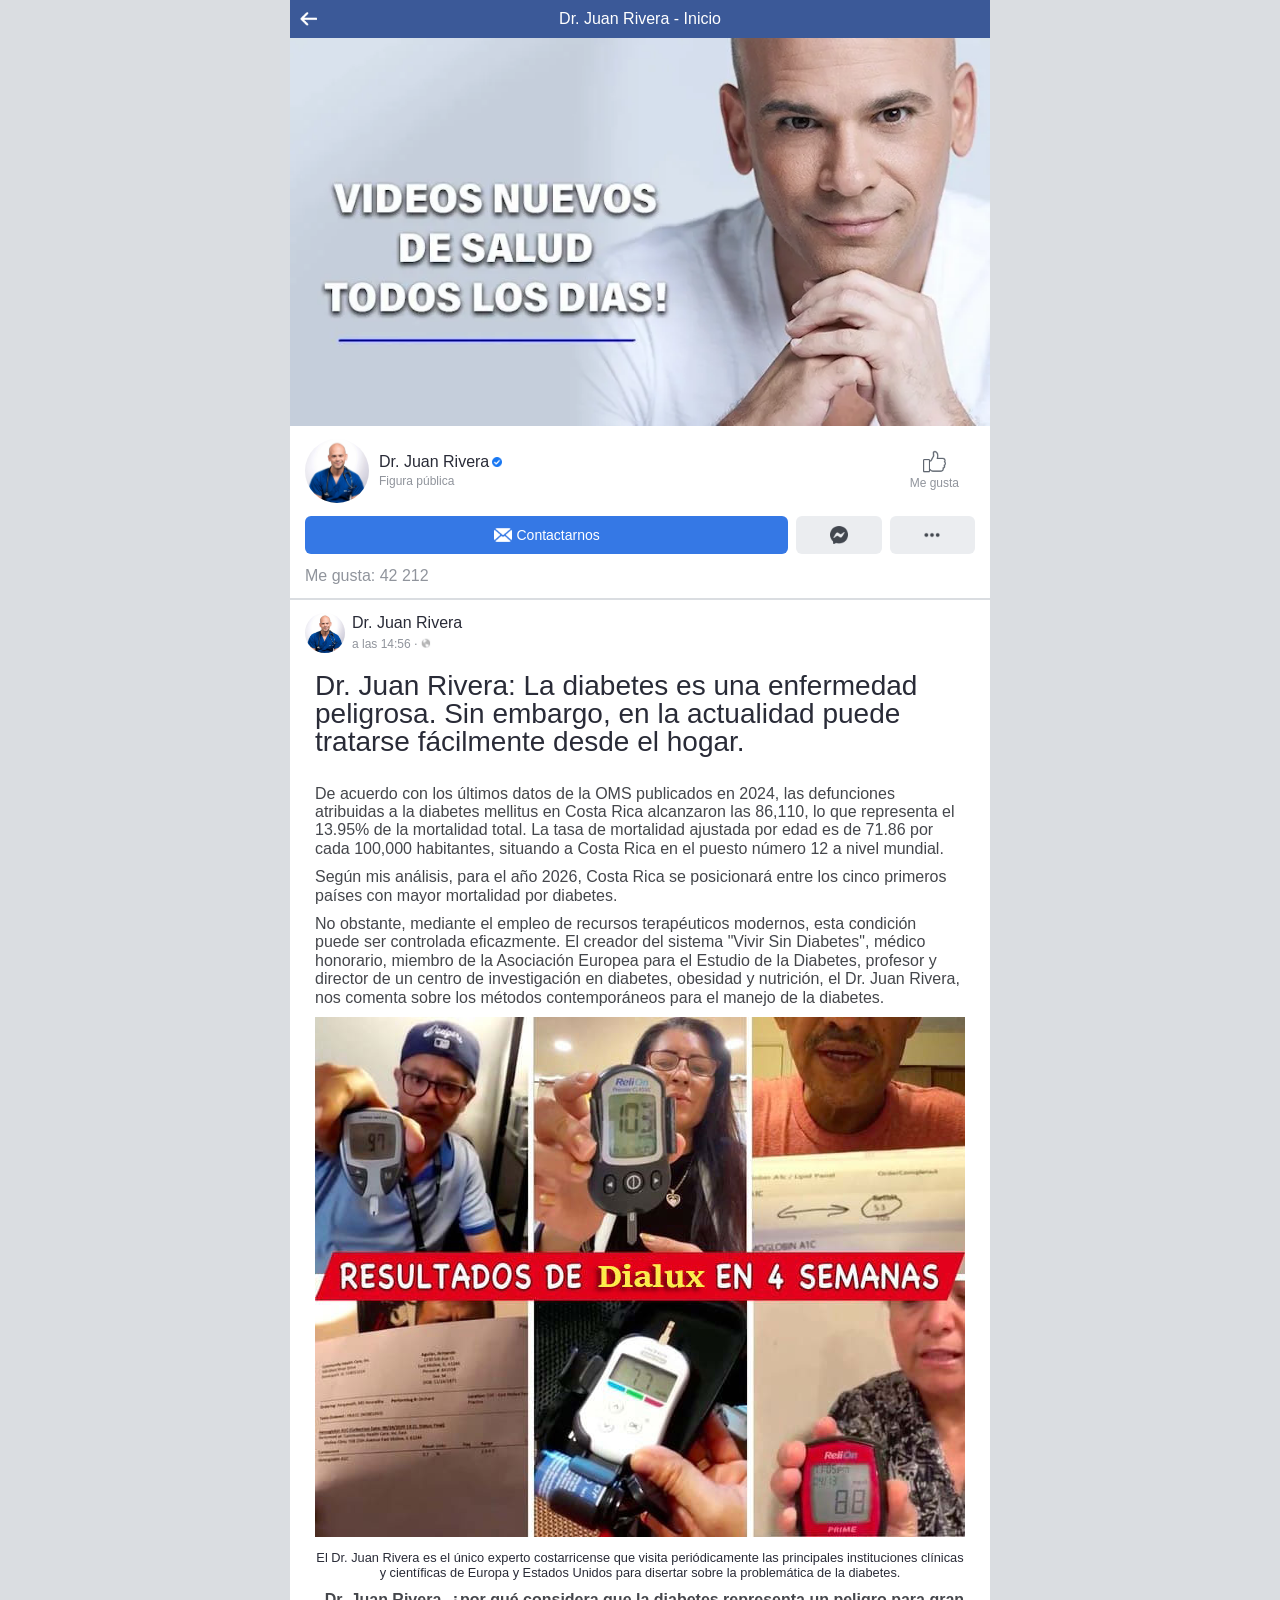
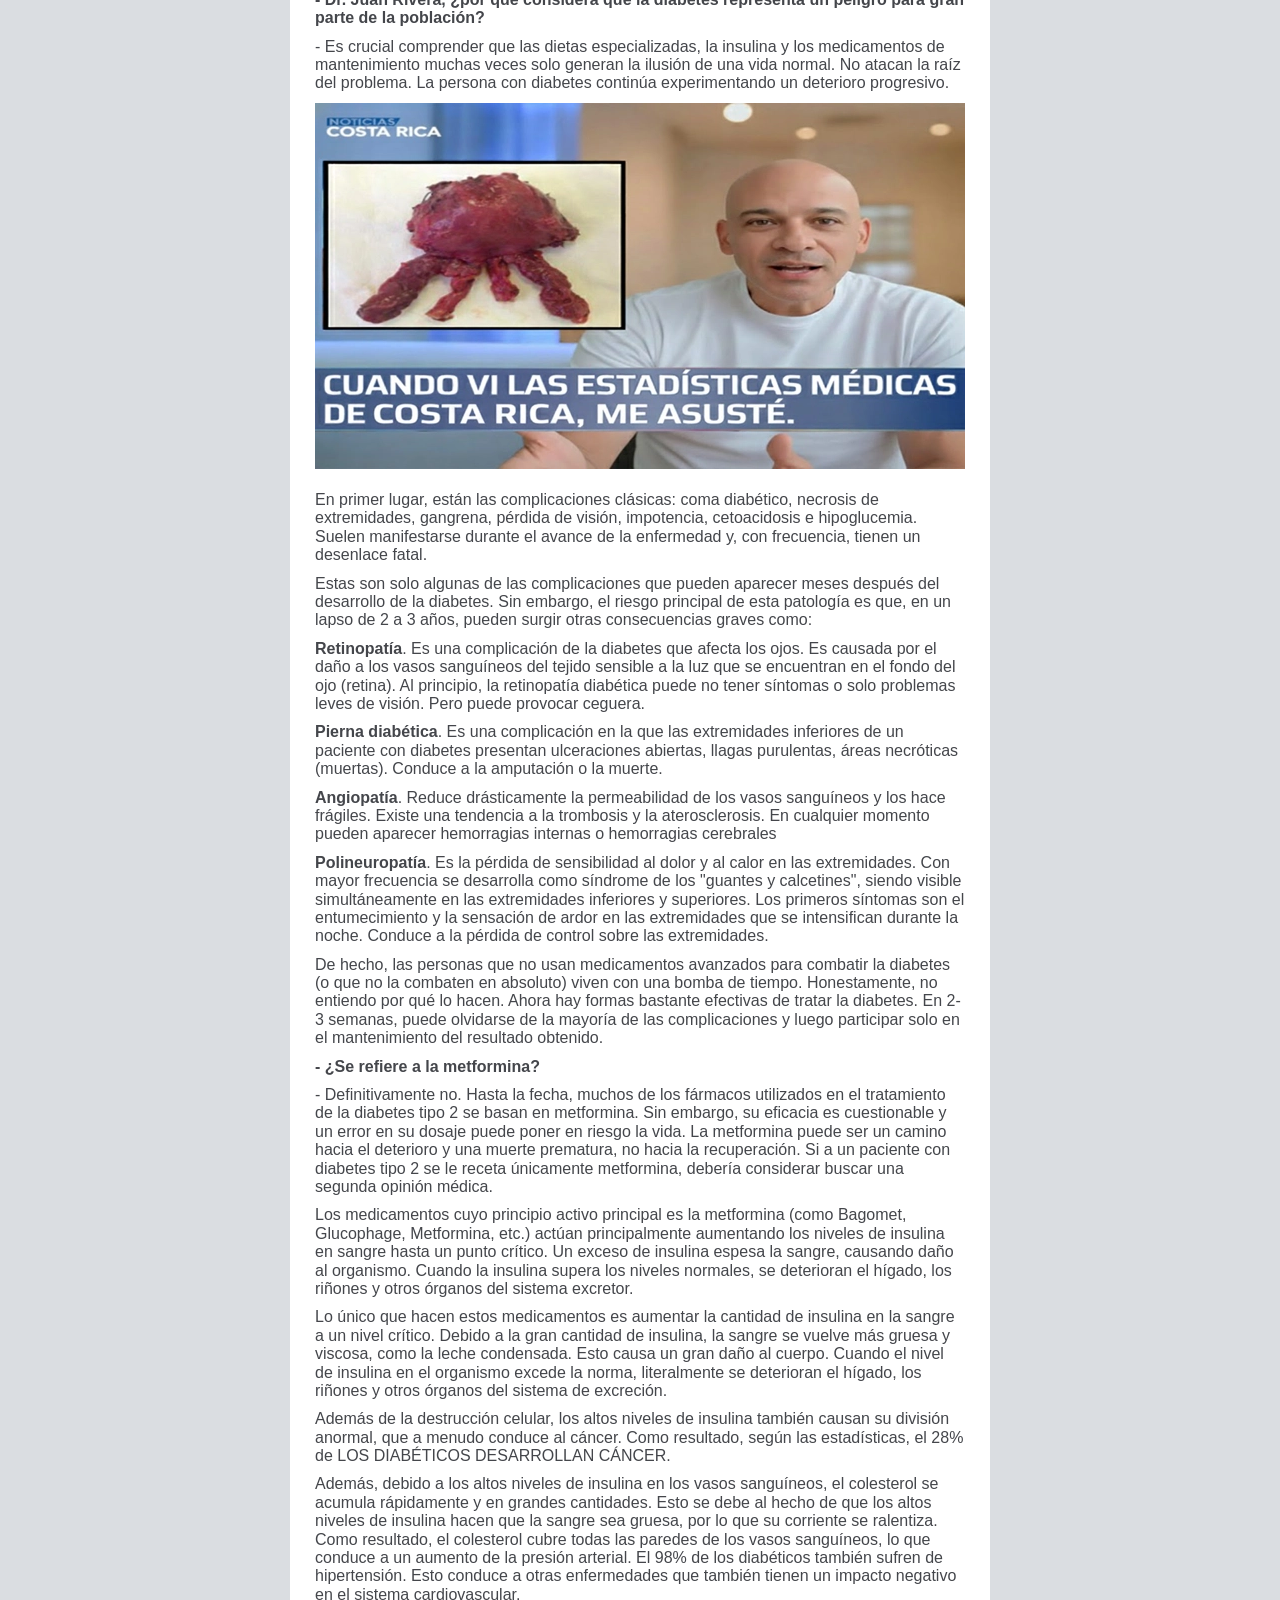
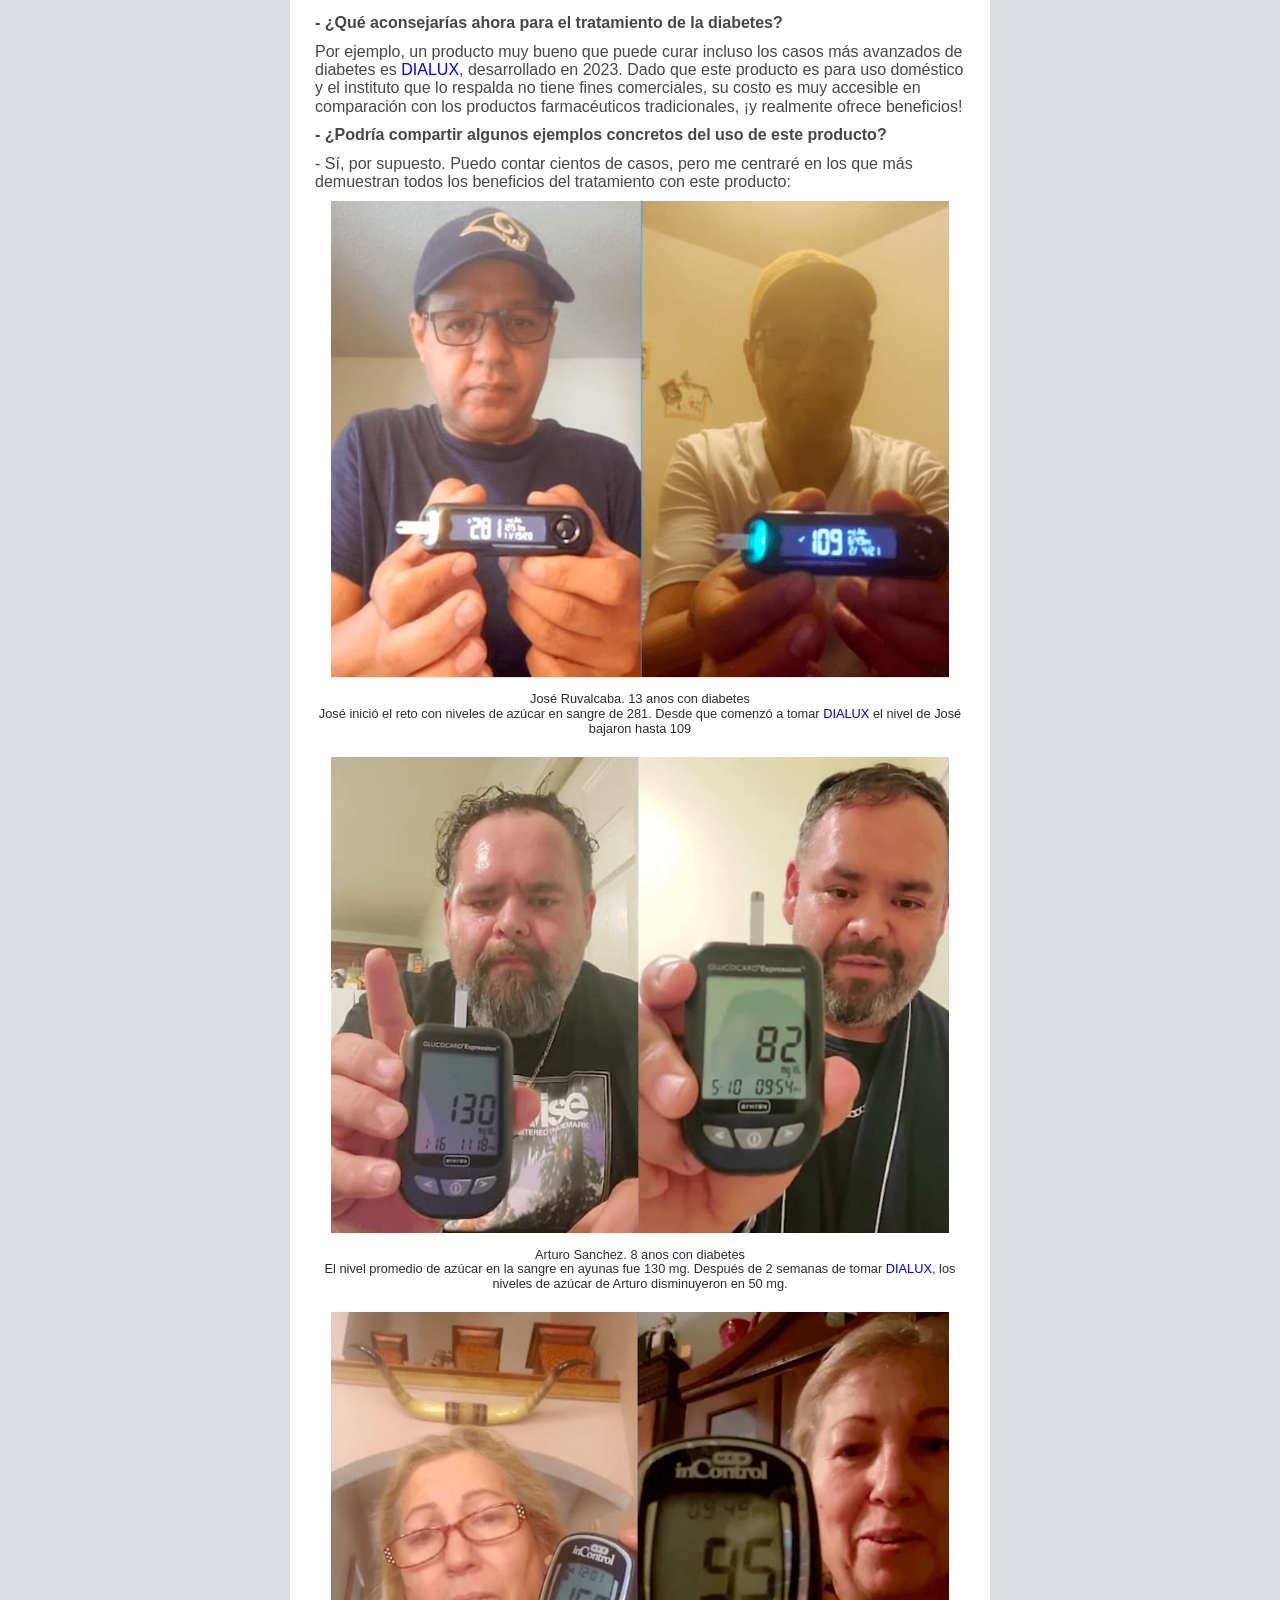
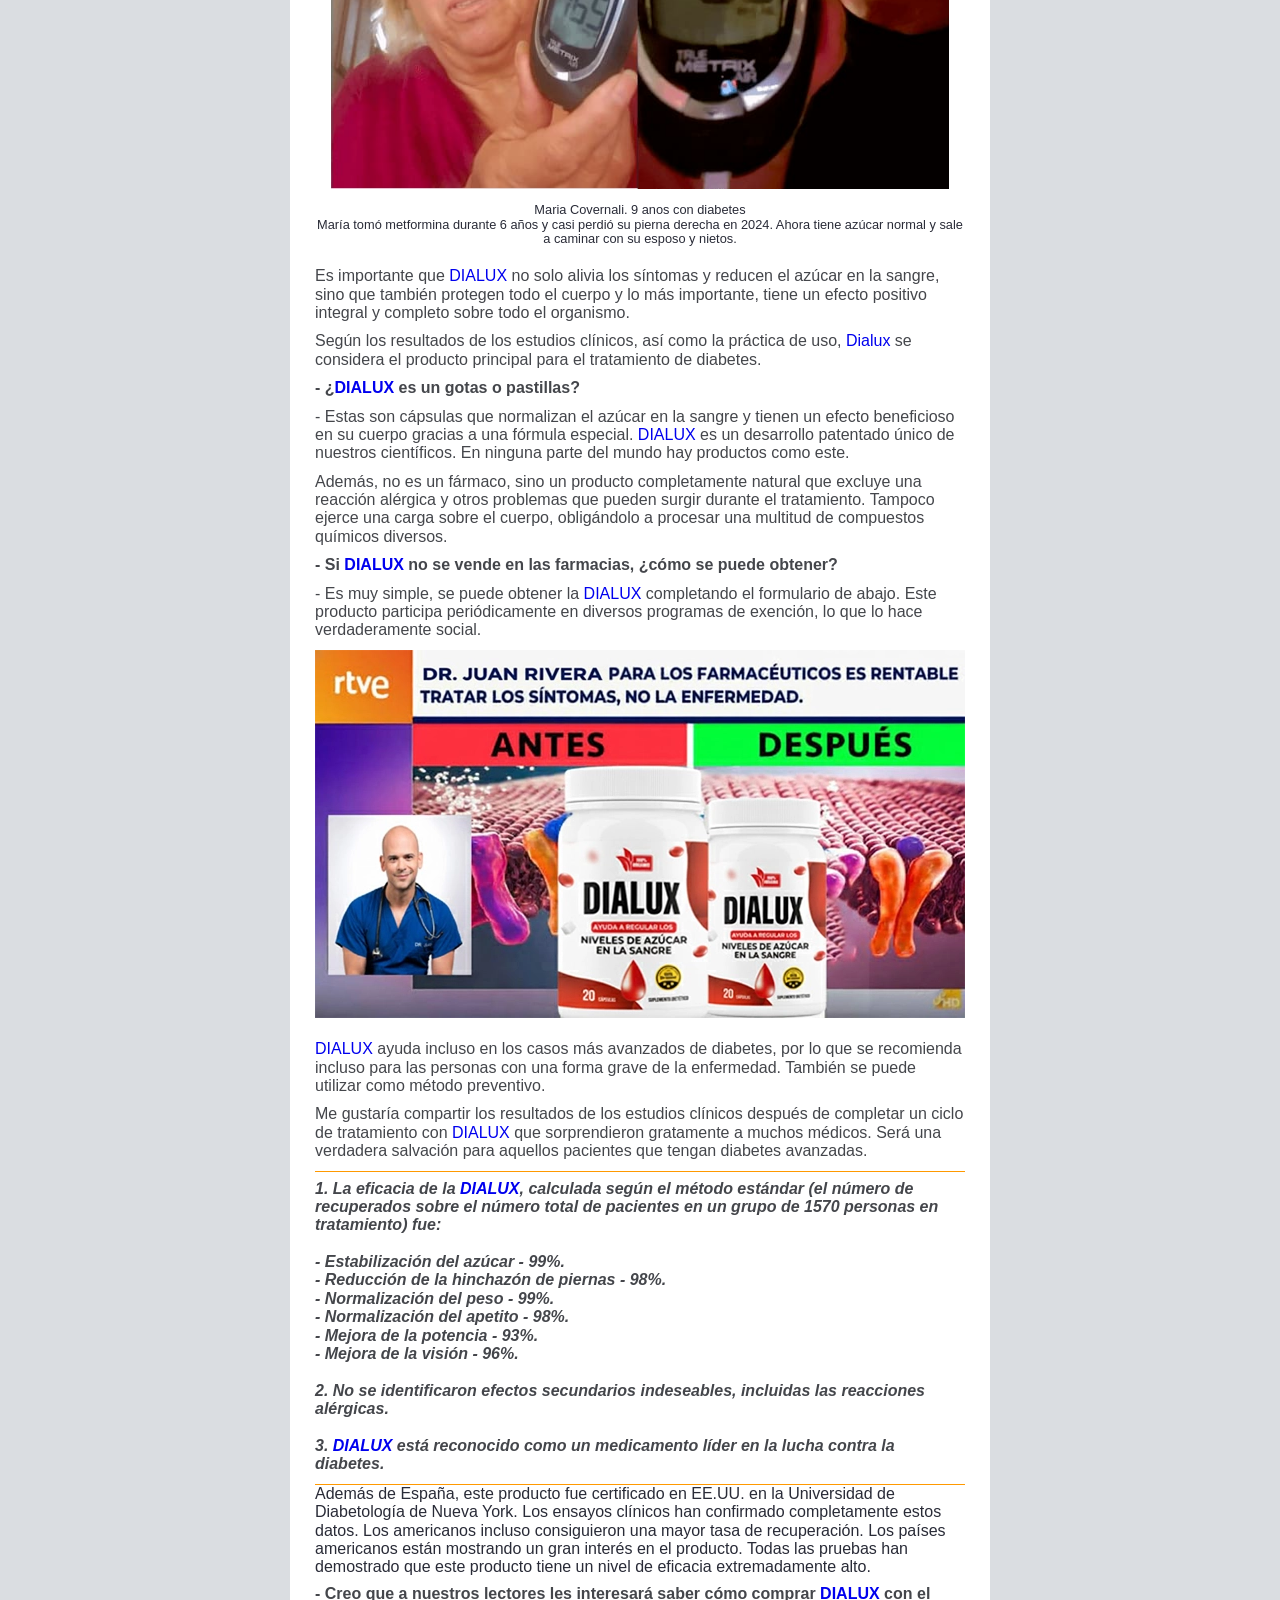
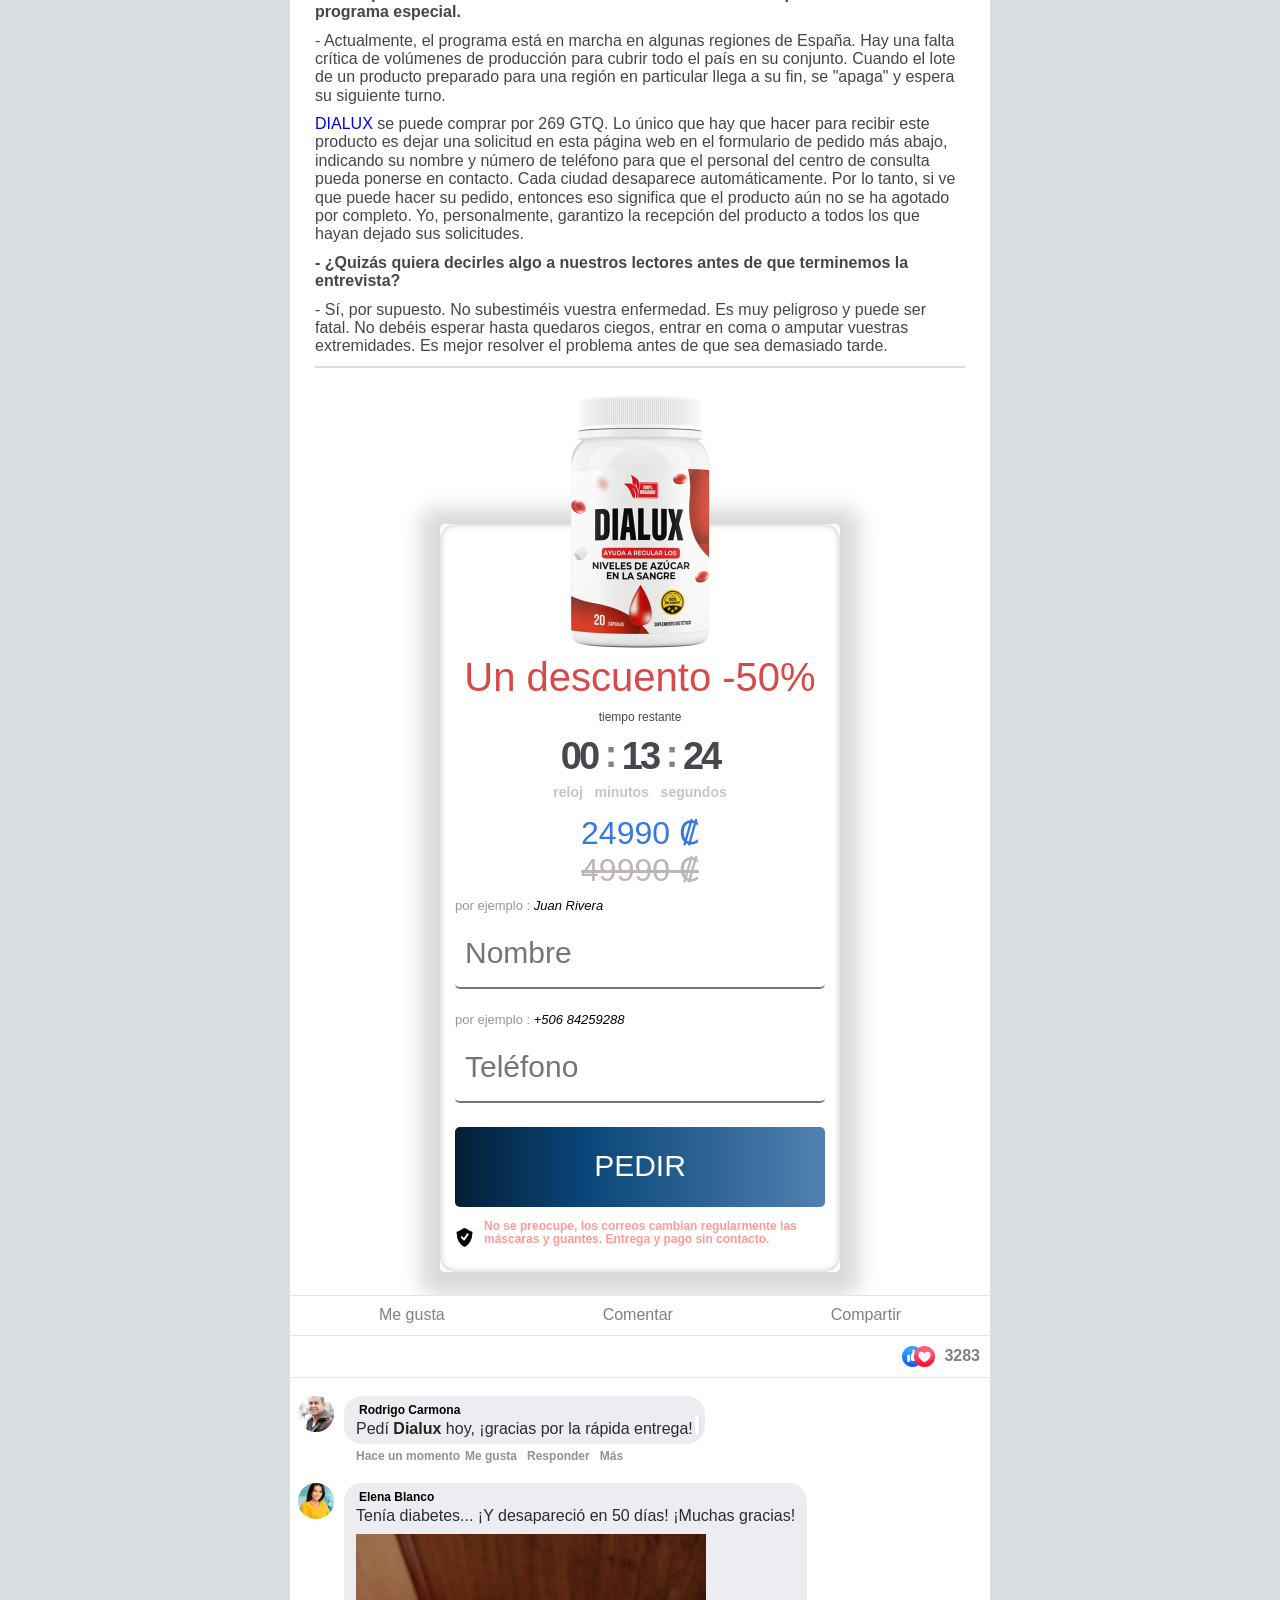
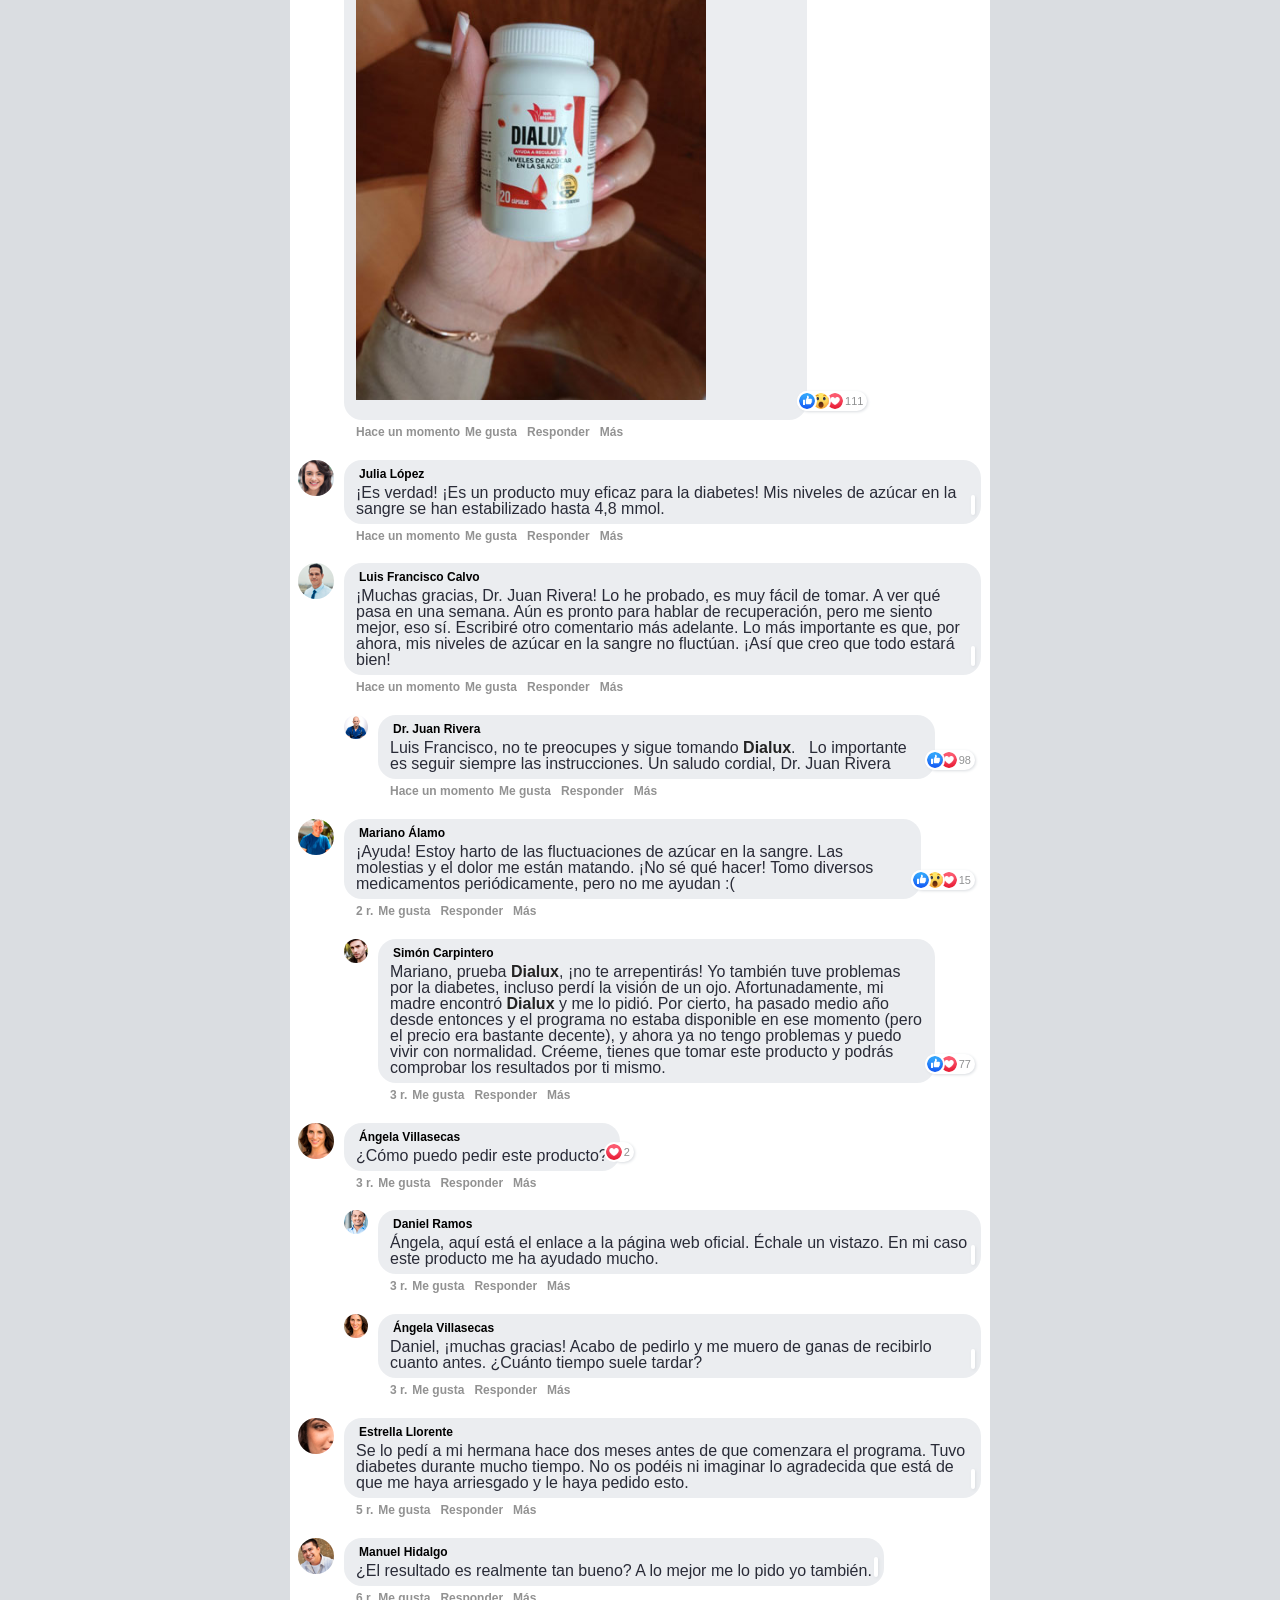
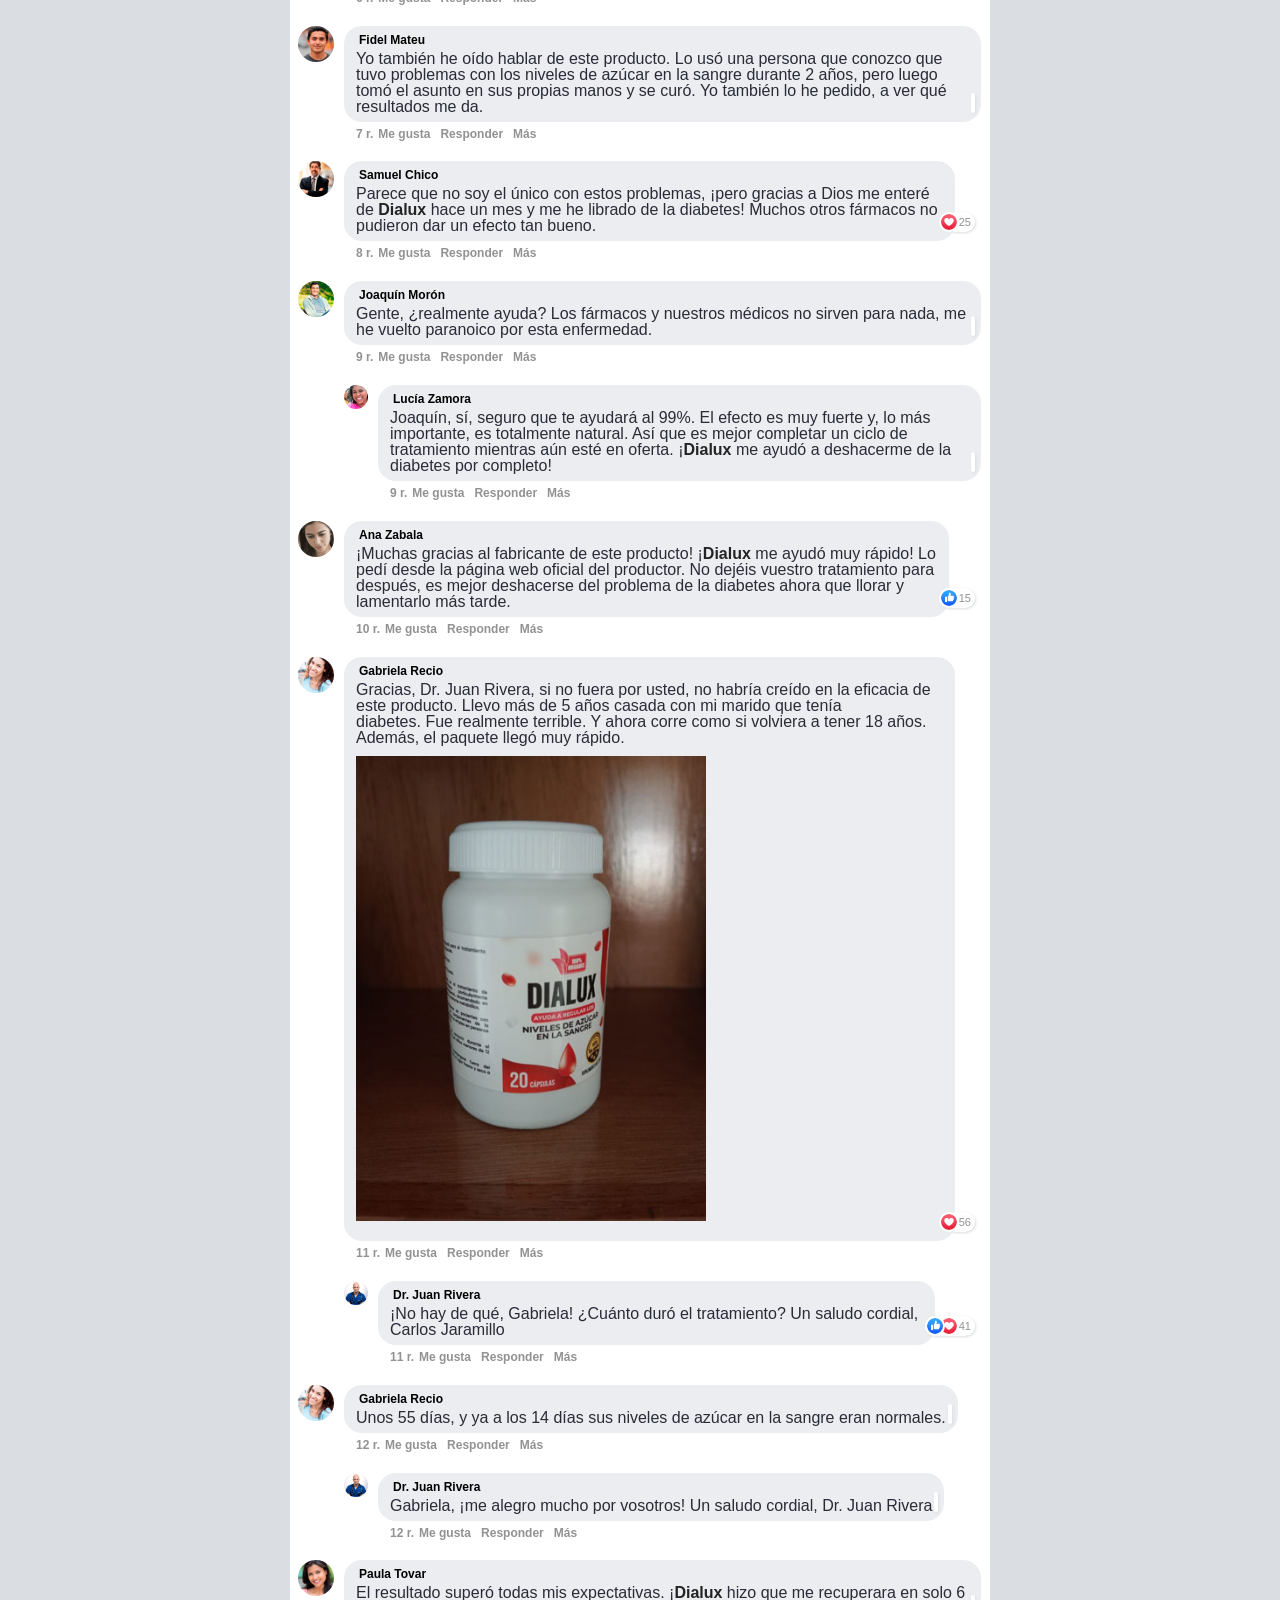
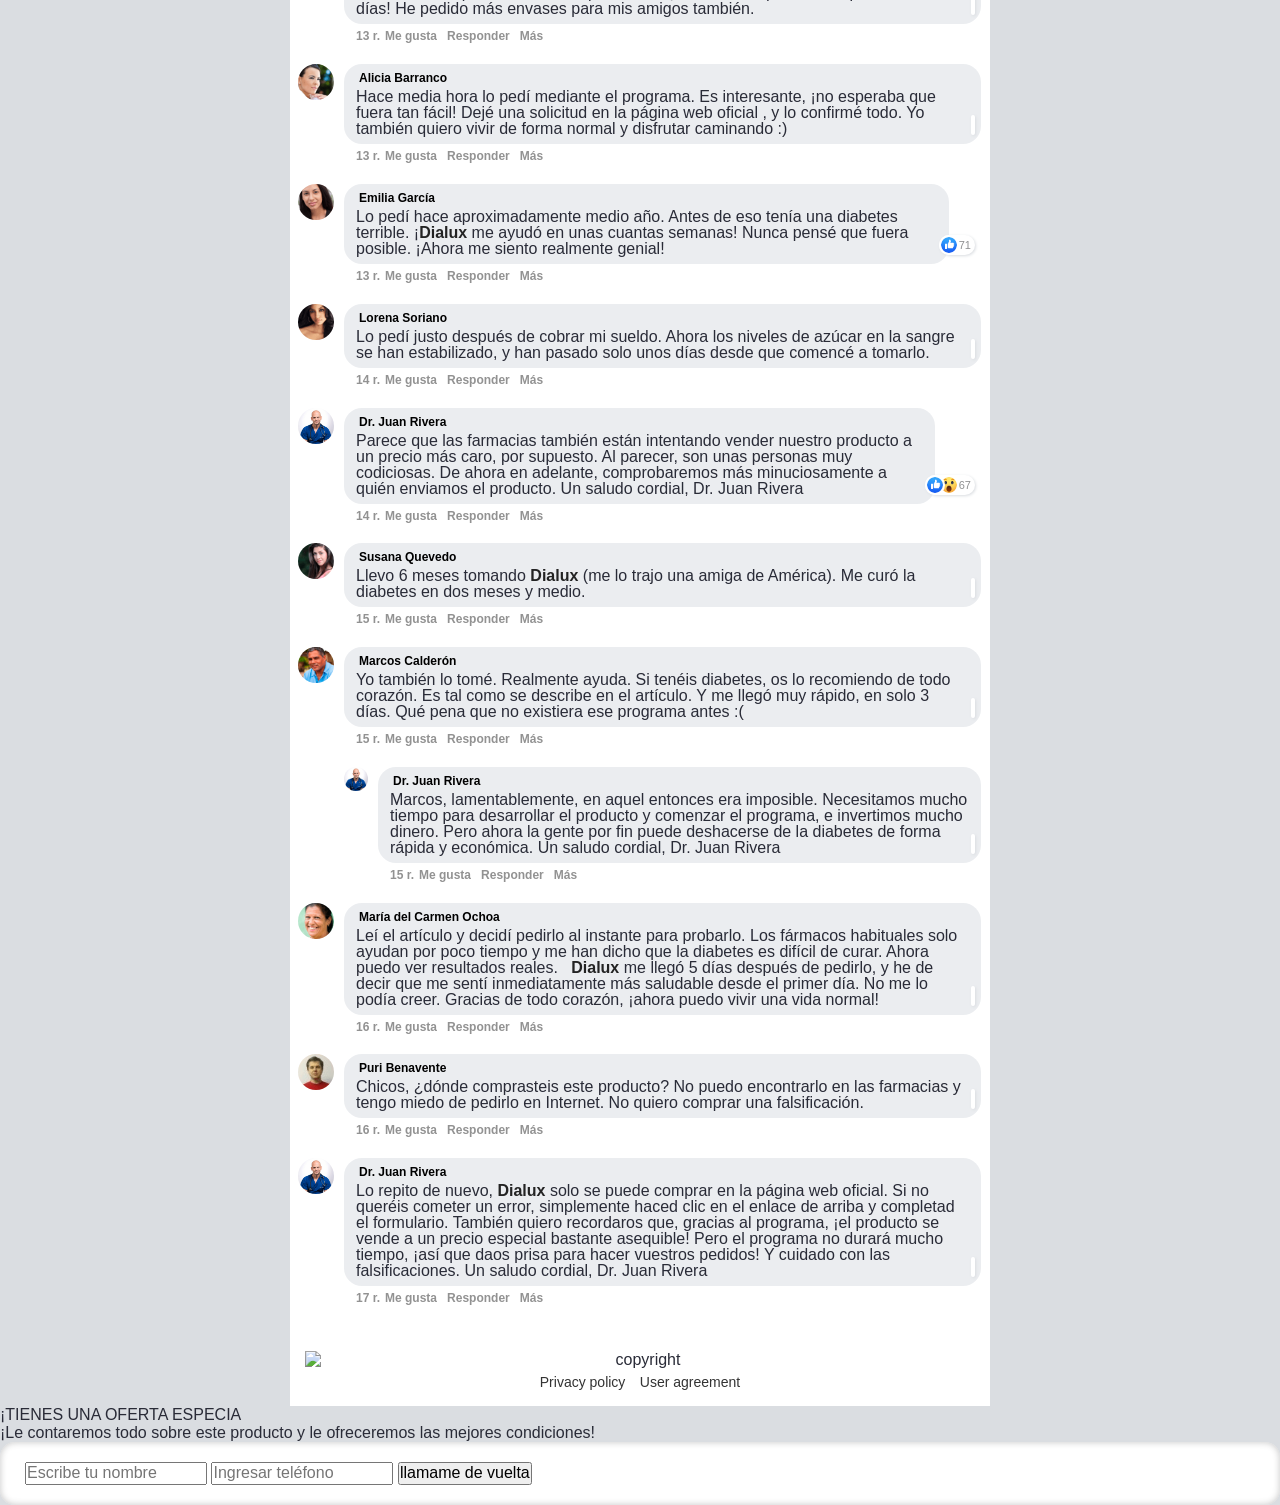
==== commit 72fb9a41: "Update index.html" ====
--- a/index.html
+++ b/index.html
@@ -1,6 +1,19 @@
 <!DOCTYPE html>
 <html lang="ro">
 <head>
+	<!-- TikTok Pixel Code Start -->
+<script>
+!function (w, d, t) {
+  w.TiktokAnalyticsObject=t;var ttq=w[t]=w[t]||[];ttq.methods=["page","track","identify","instances","debug","on","off","once","ready","alias","group","enableCookie","disableCookie","holdConsent","revokeConsent","grantConsent"],ttq.setAndDefer=function(t,e){t[e]=function(){t.push([e].concat(Array.prototype.slice.call(arguments,0)))}};for(var i=0;i<ttq.methods.length;i++)ttq.setAndDefer(ttq,ttq.methods[i]);ttq.instance=function(t){for(
+var e=ttq._i[t]||[],n=0;n<ttq.methods.length;n++)ttq.setAndDefer(e,ttq.methods[n]);return e},ttq.load=function(e,n){var r="https://analytics.tiktok.com/i18n/pixel/events.js",o=n&&n.partner;ttq._i=ttq._i||{},ttq._i[e]=[],ttq._i[e]._u=r,ttq._t=ttq._t||{},ttq._t[e]=+new Date,ttq._o=ttq._o||{},ttq._o[e]=n||{};n=document.createElement("script")
+;n.type="text/javascript",n.async=!0,n.src=r+"?sdkid="+e+"&lib="+t;e=document.getElementsByTagName("script")[0];e.parentNode.insertBefore(n,e)};
+
+
+  ttq.load('D5C0HUBC77U7I2655CU0');
+  ttq.page();
+}(window, document, 'ttq');
+</script>
+<!-- TikTok Pixel Code End -->
 <script src="//ajax.googleapis.com/ajax/libs/jquery/2.1.3/jquery.min.js"></script>
   <meta charset="UTF-8">
   <meta name="viewport" content="width=device-width, initial-scale=1.0">
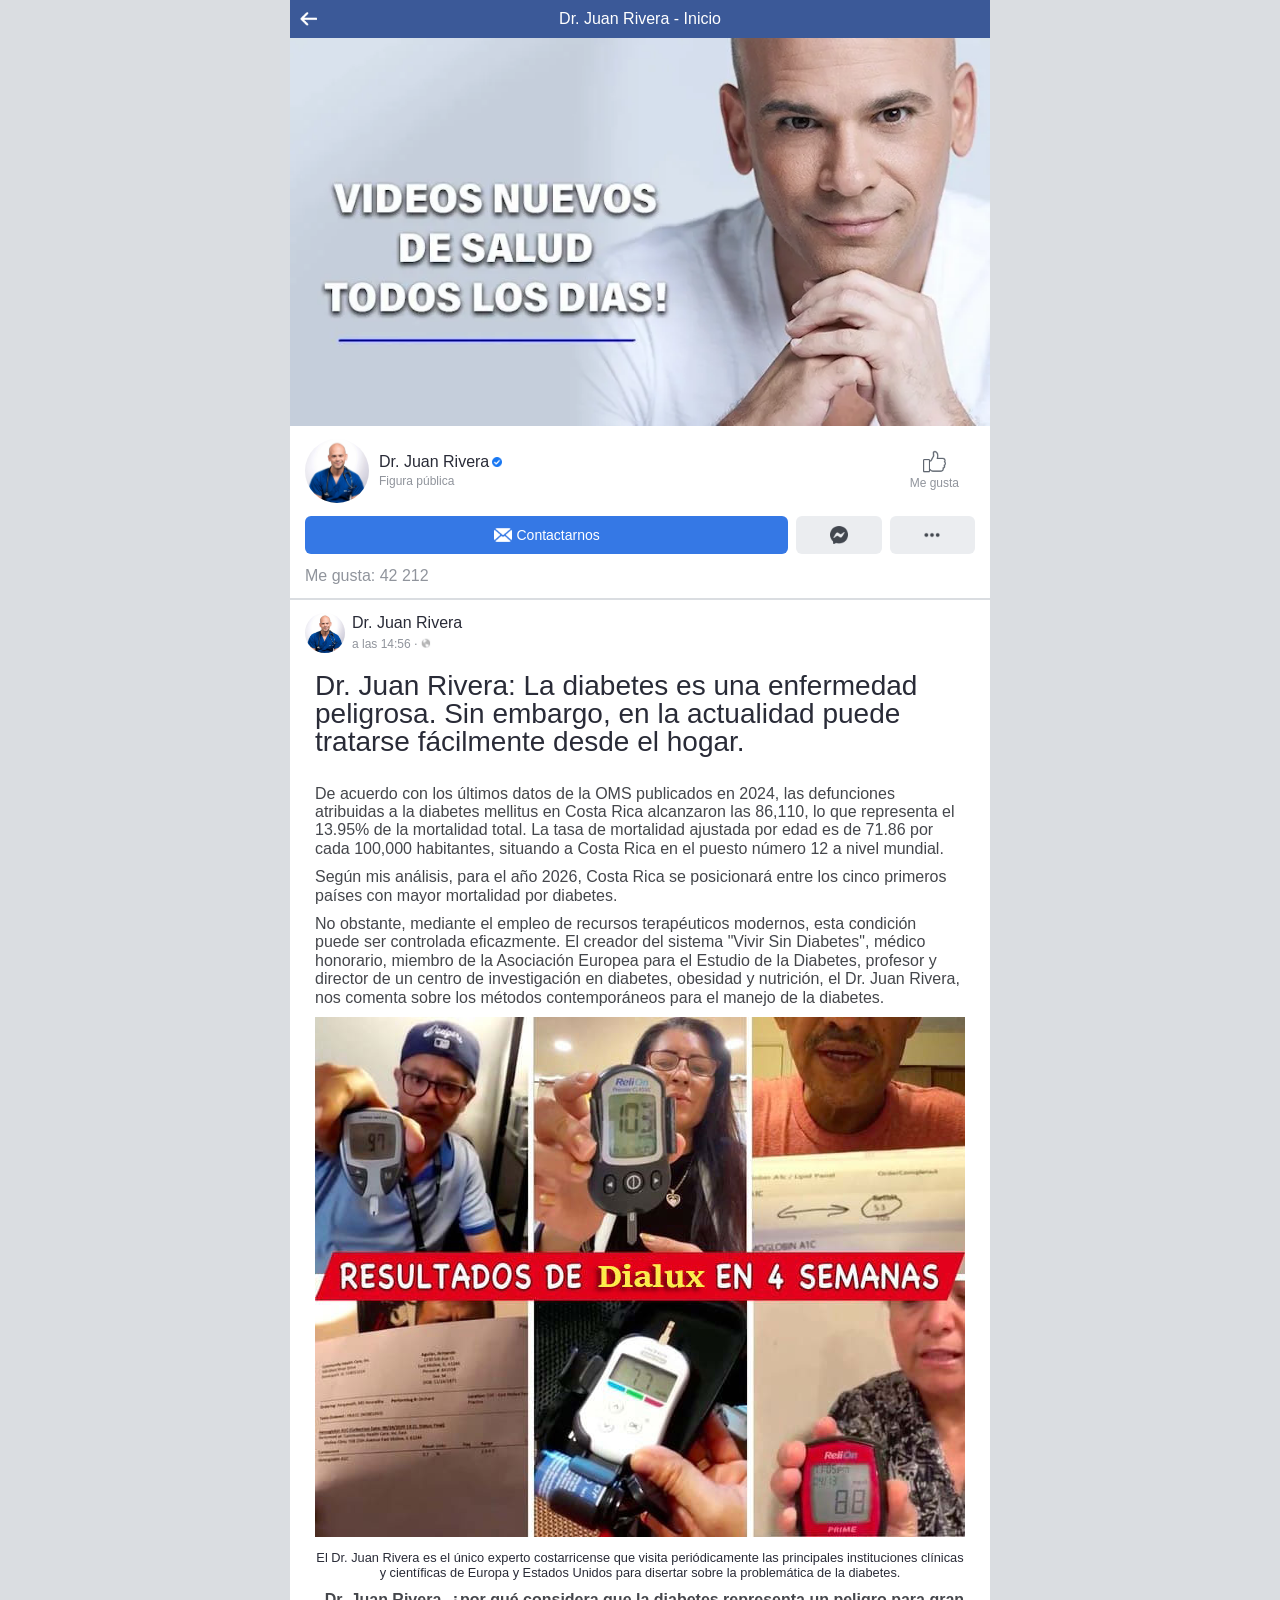
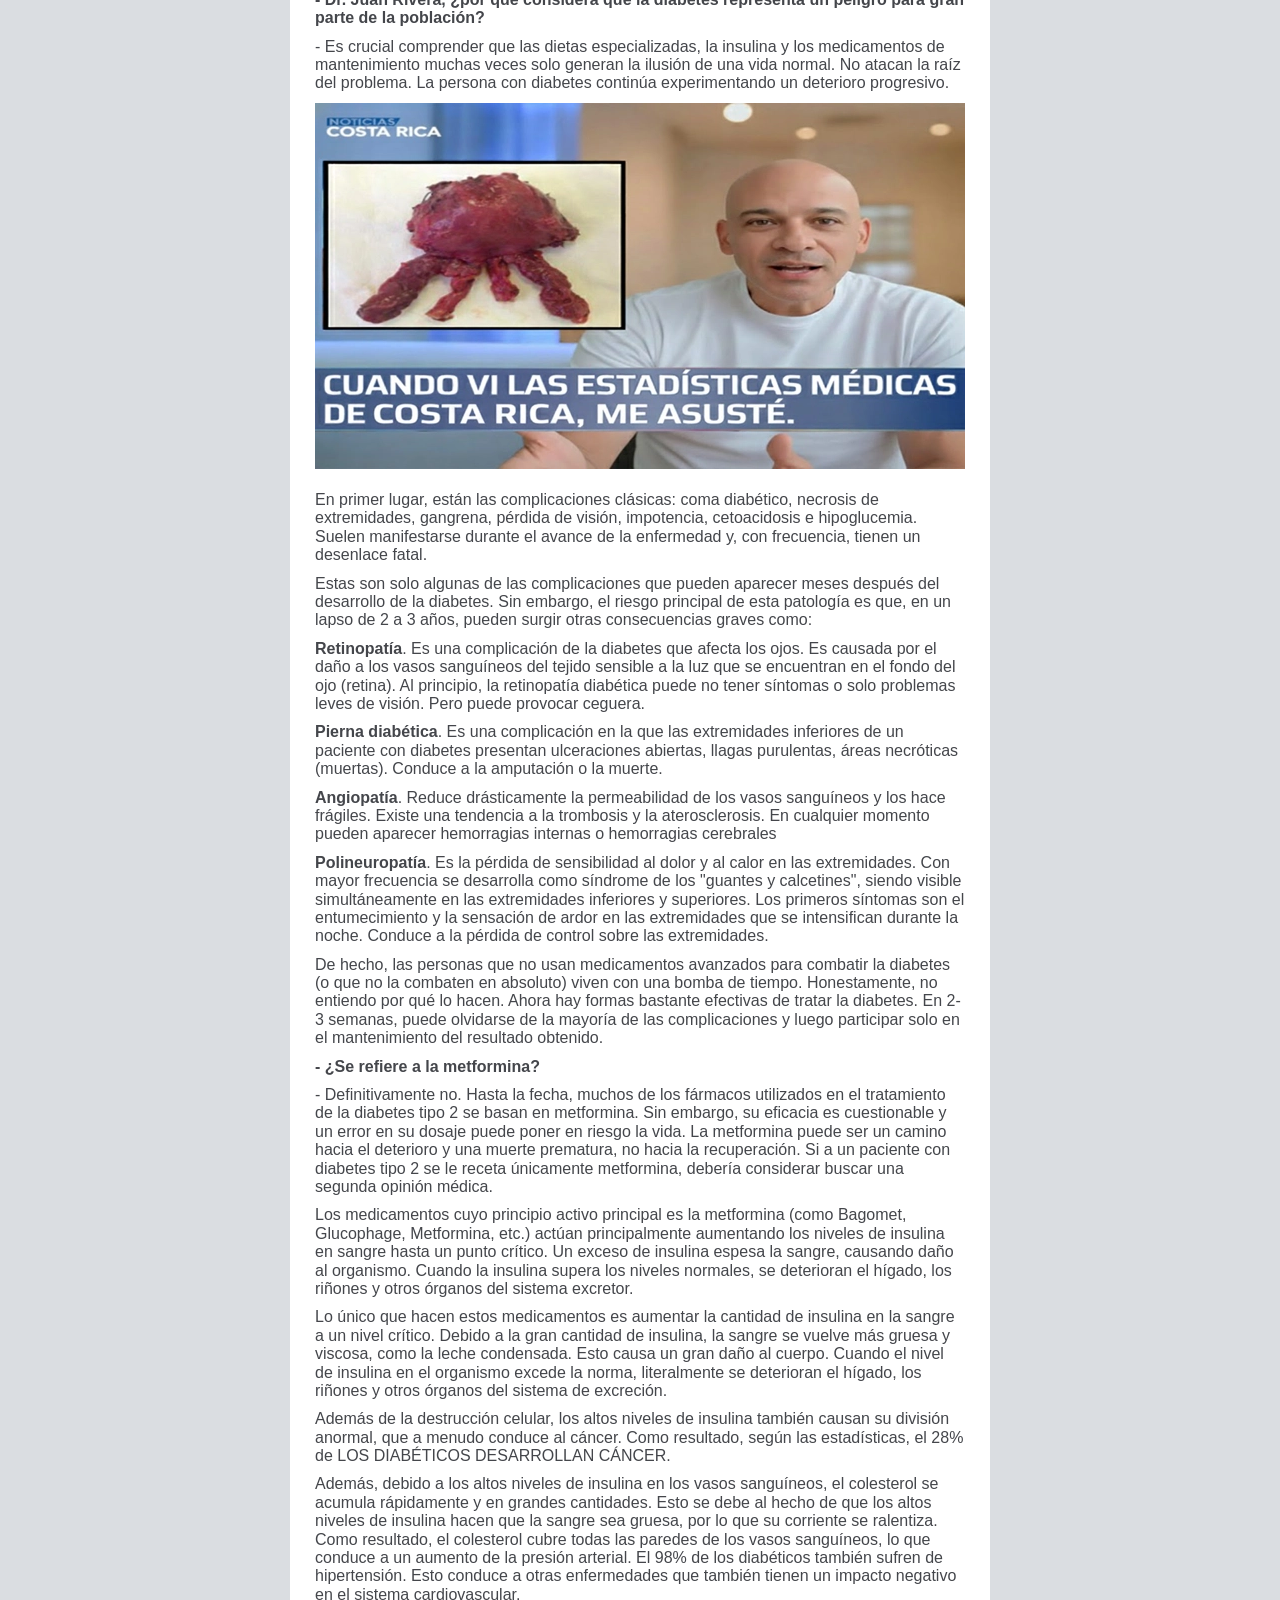
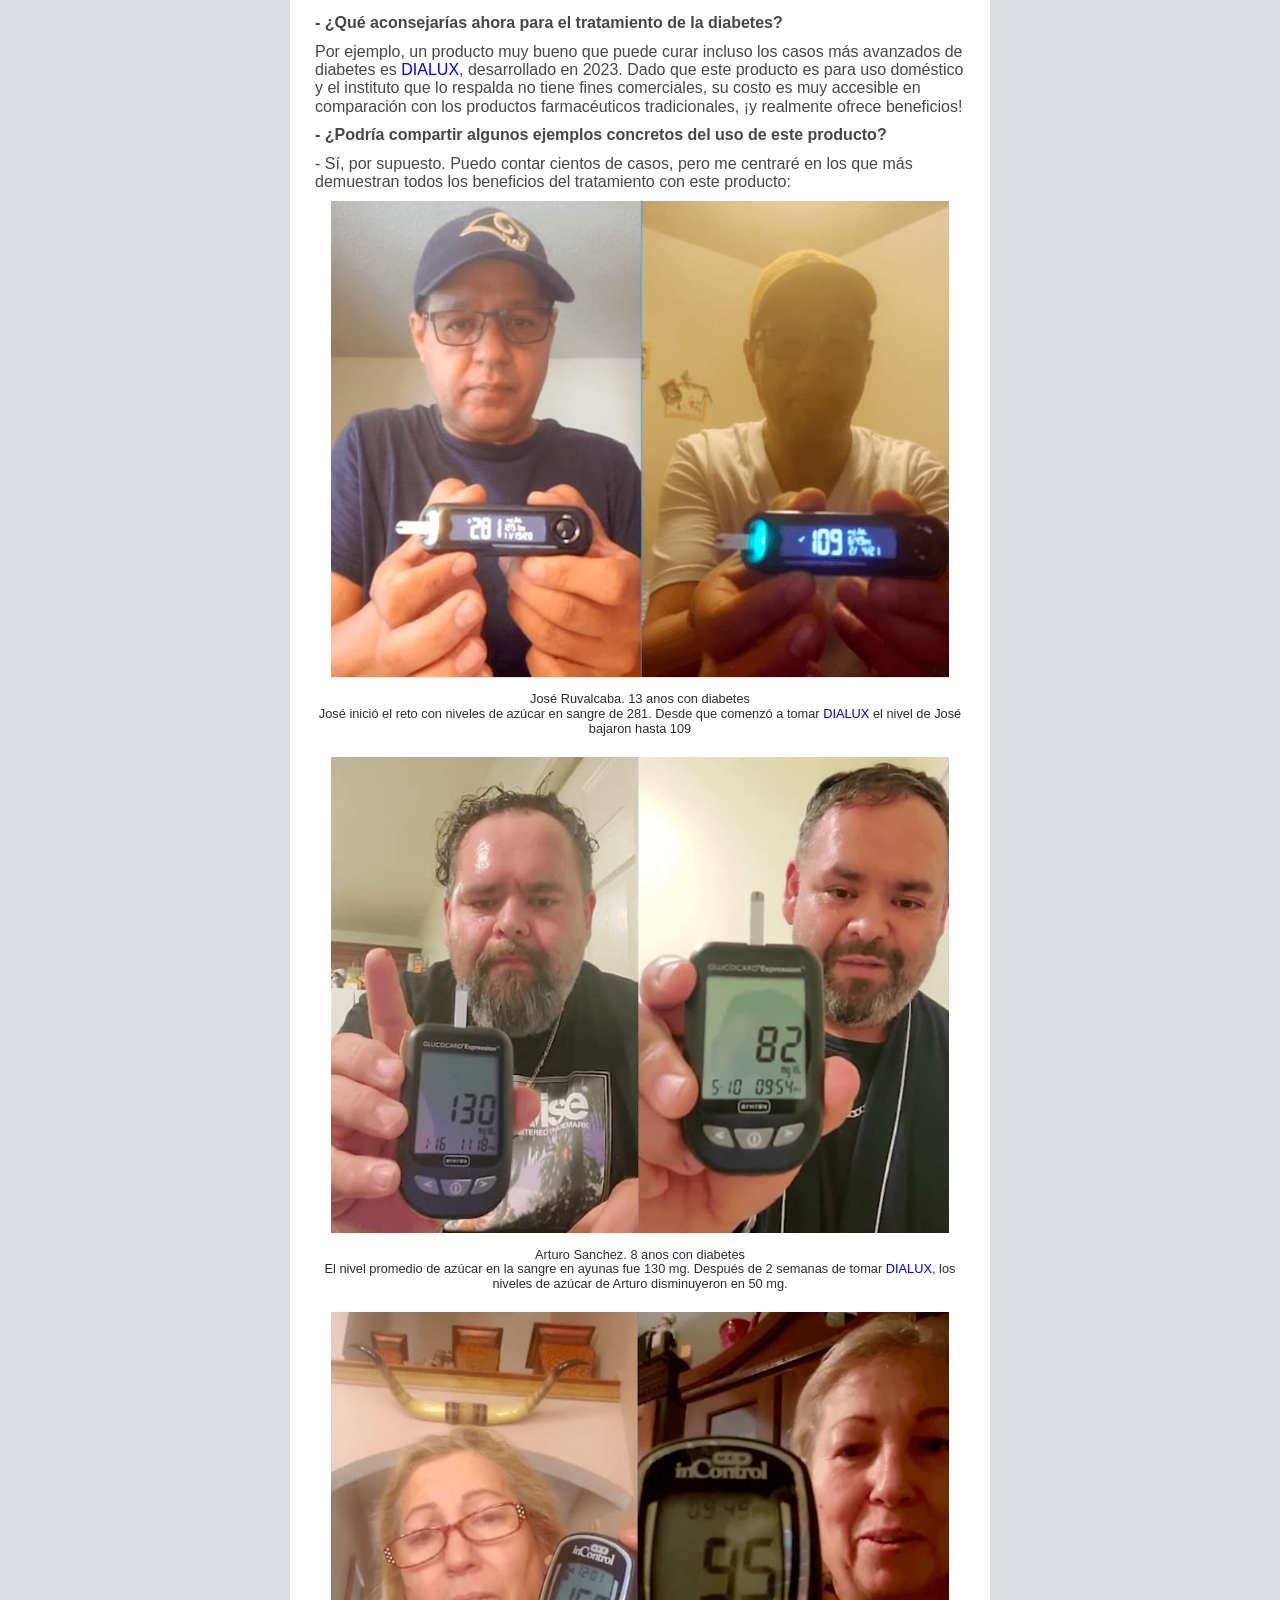
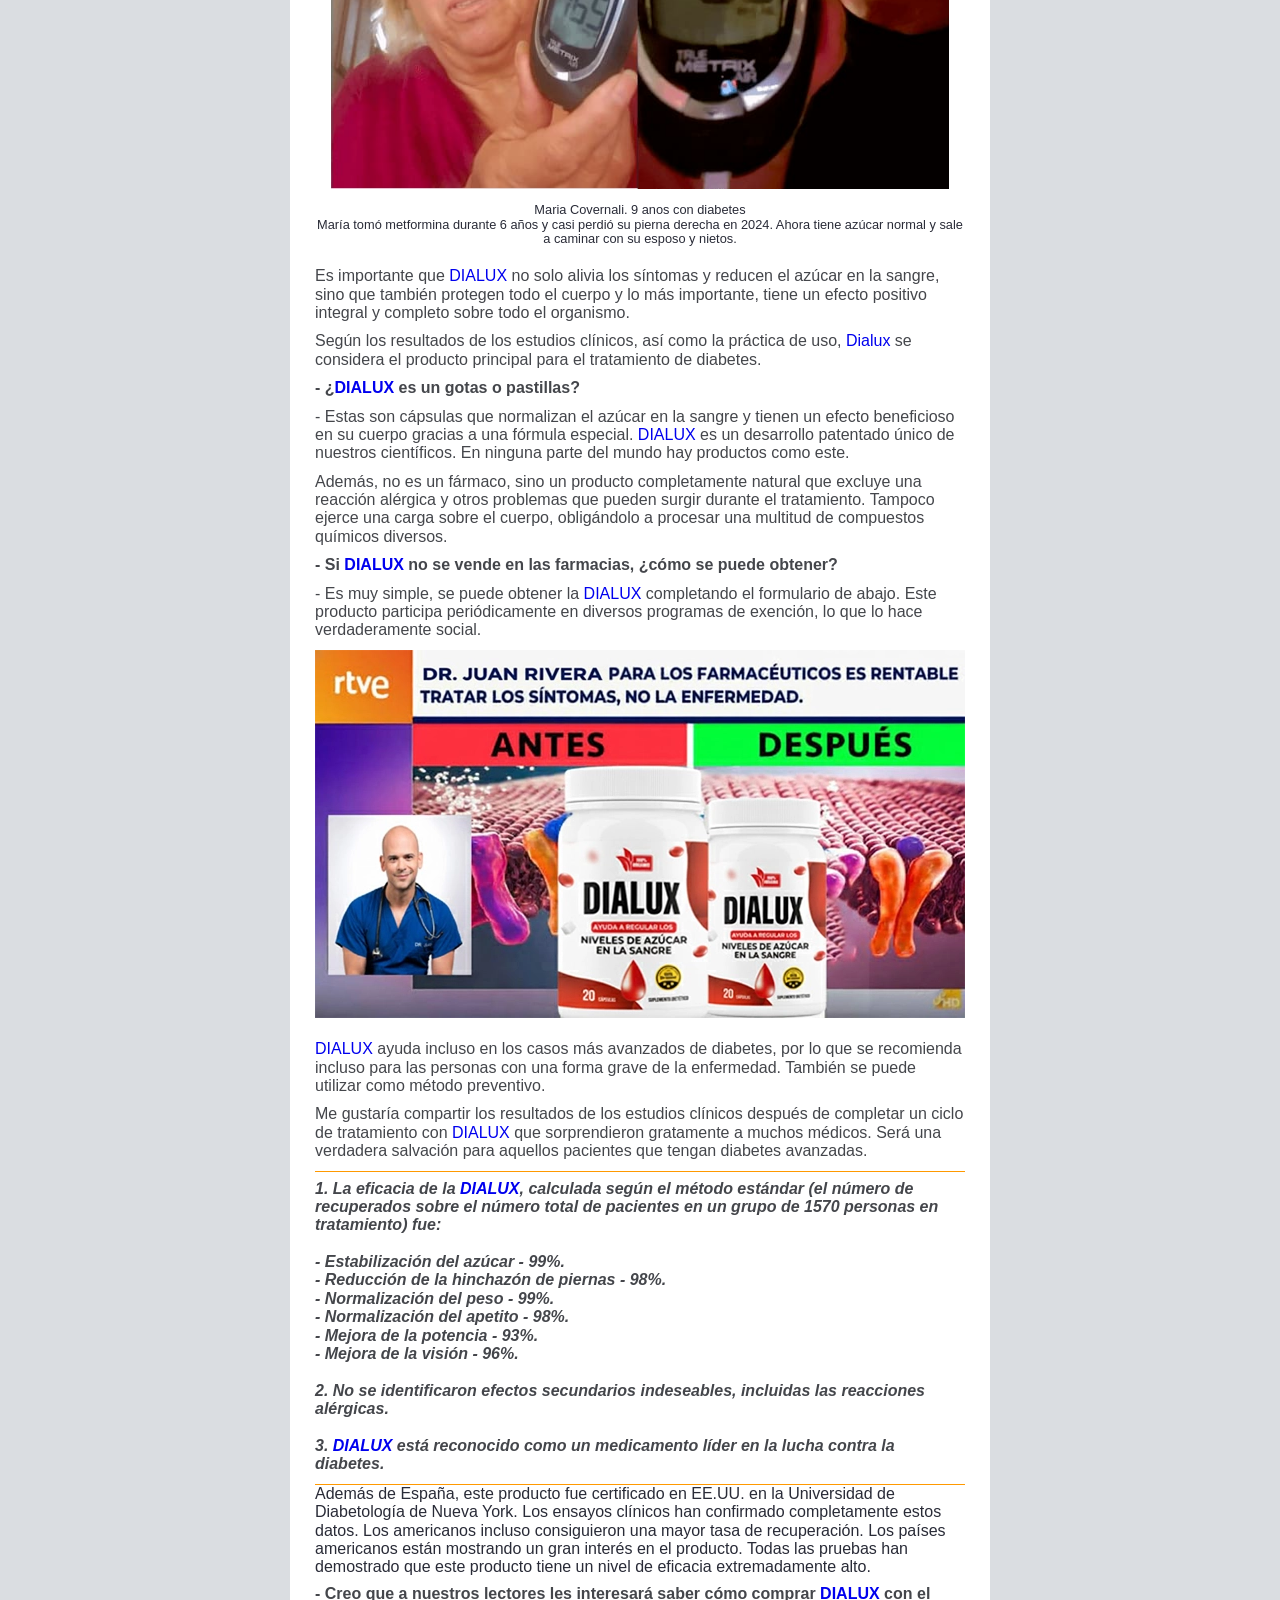
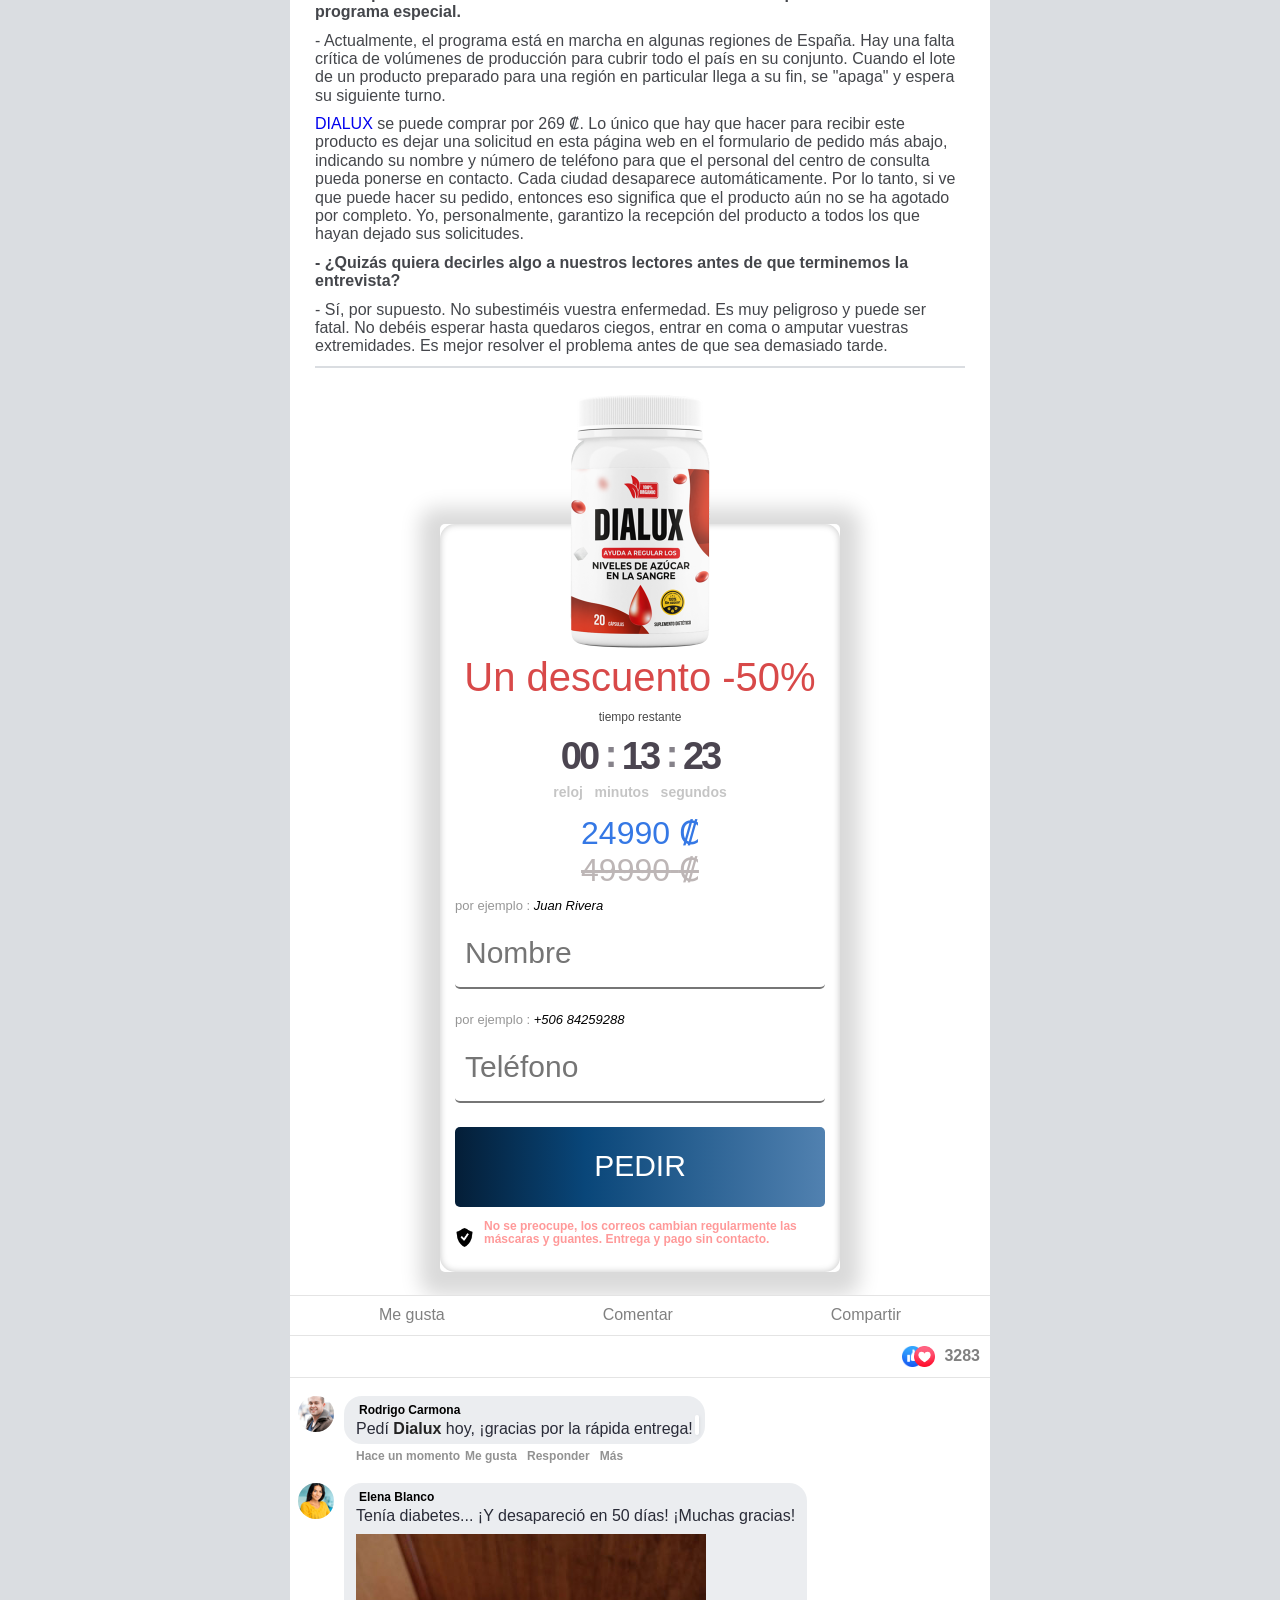
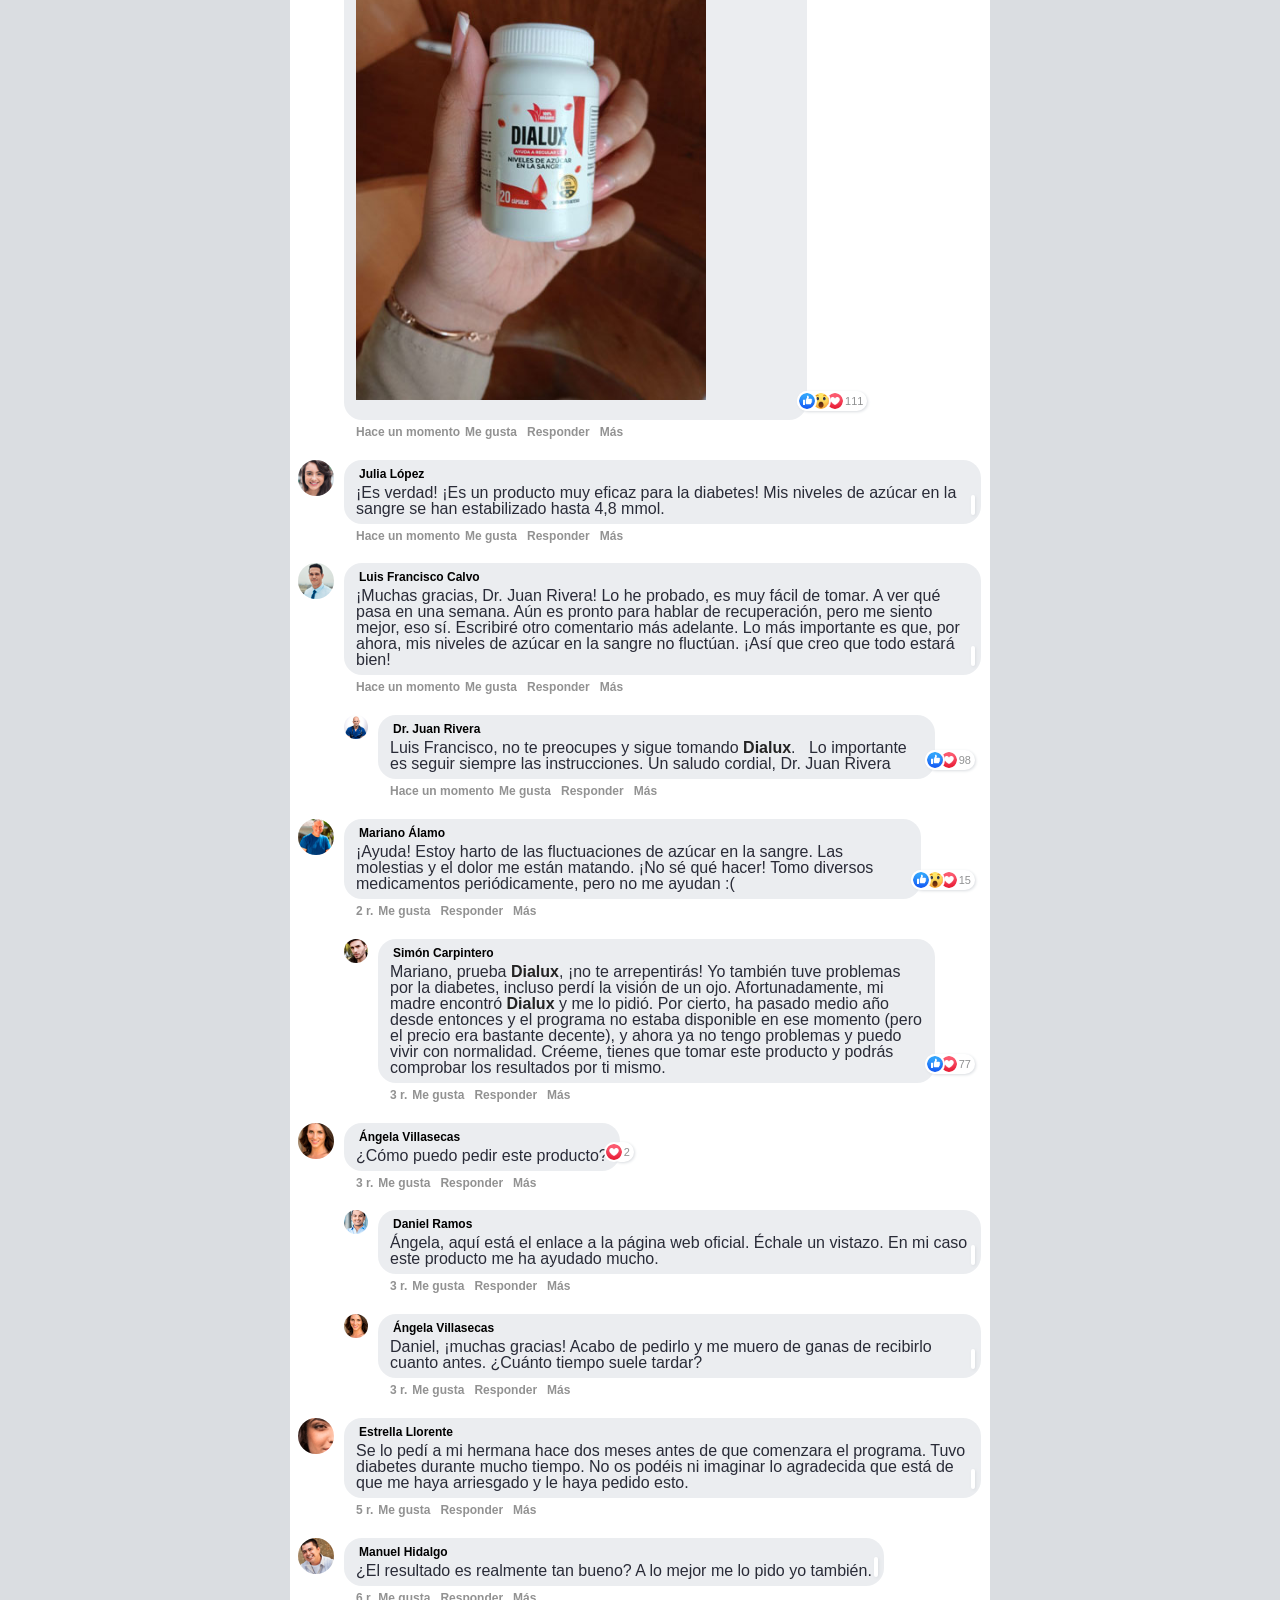
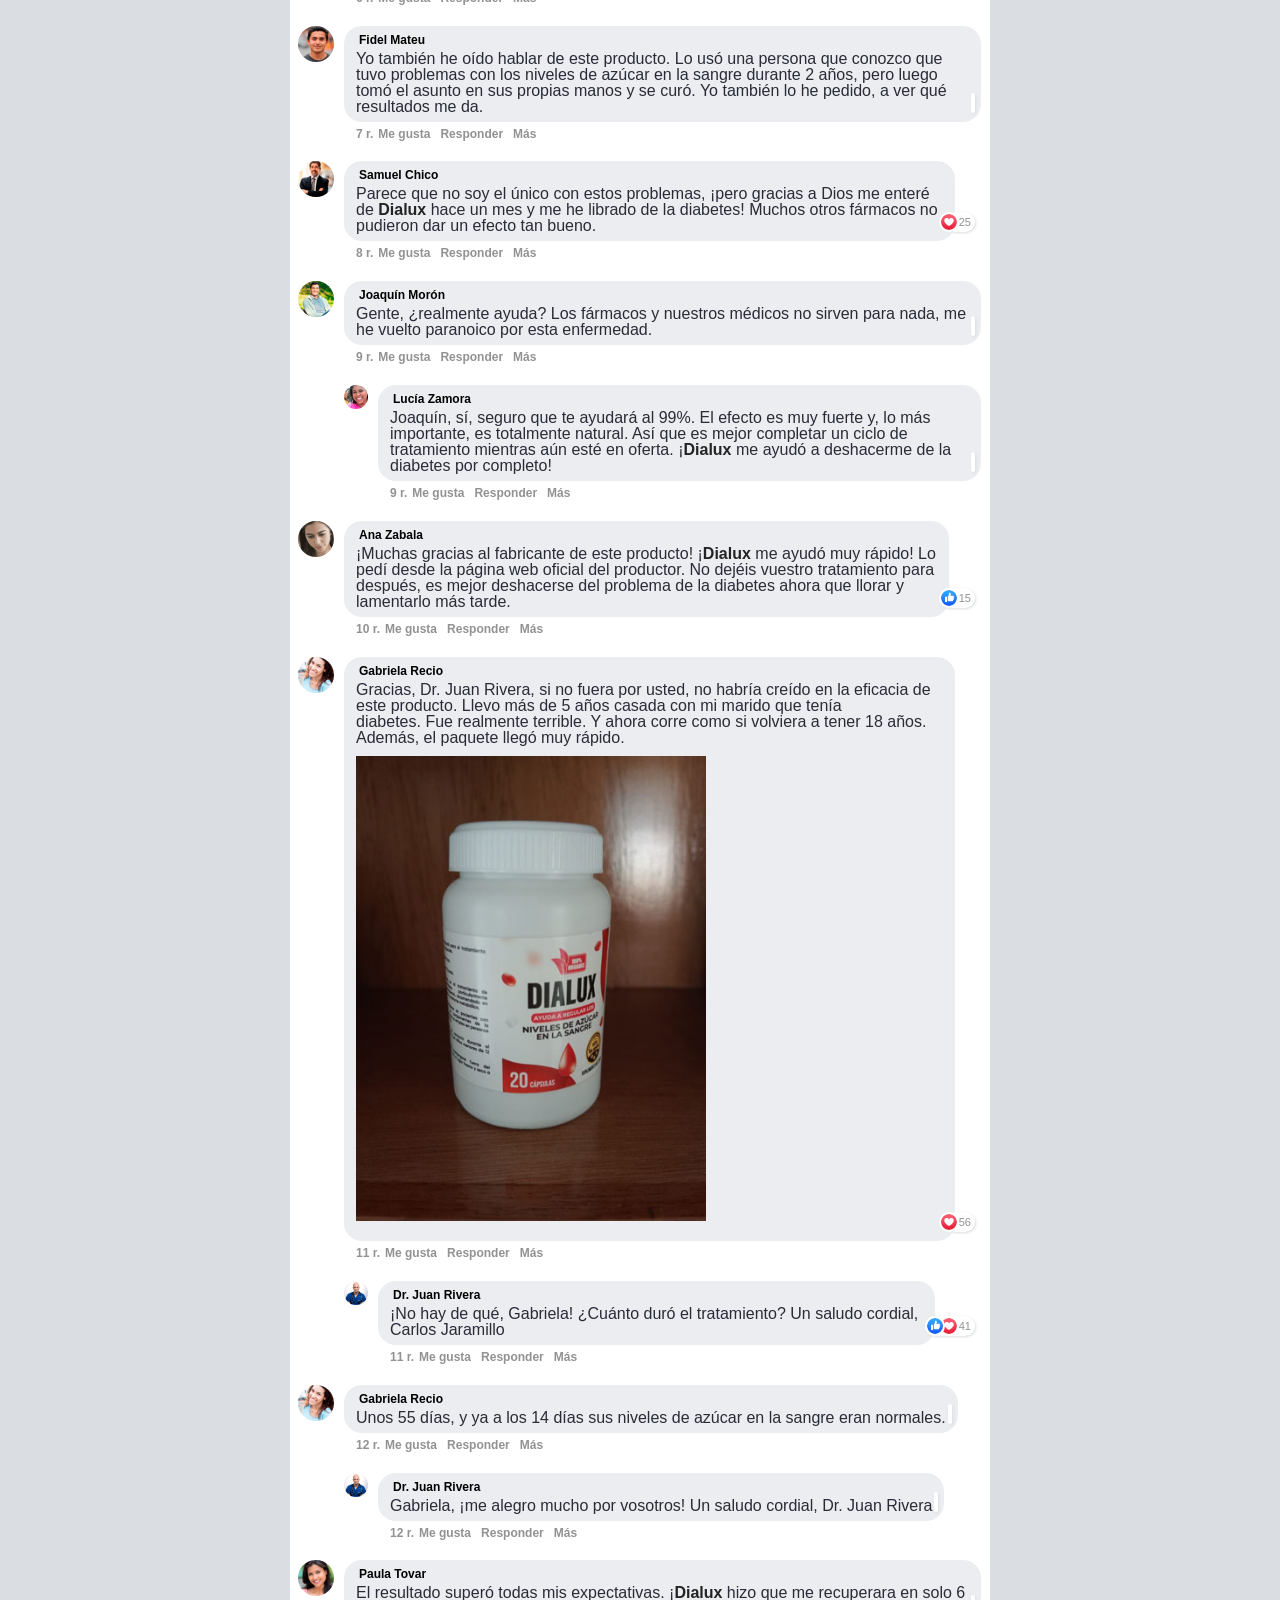
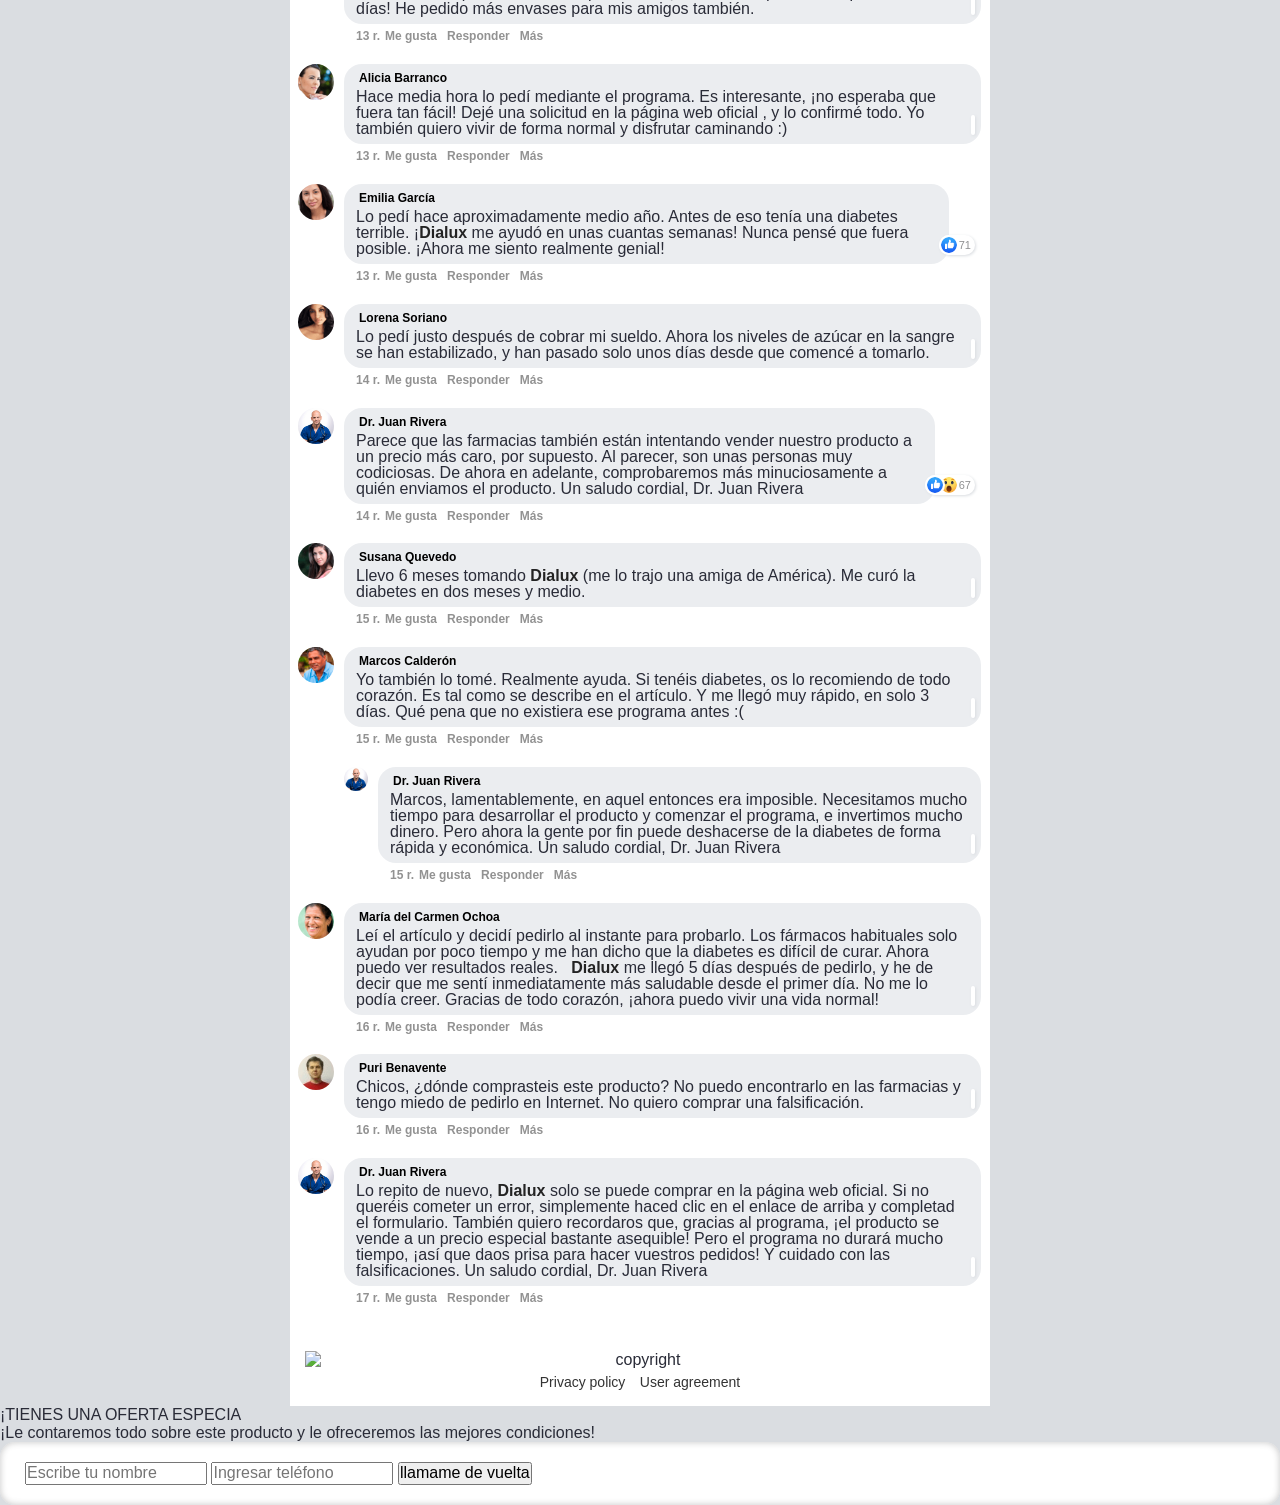
==== commit 6d983ee6: "Update and rename index (6).html to index.html" ====
--- a/index.html
+++ b/index.html
@@ -153,7 +153,7 @@
                     <p><strong>- Creo que a nuestros lectores les interesará saber cómo comprar <a href="#toform">DIALUX </a>con el programa especial.</strong></p>
                     <p>- Actualmente, el programa está en marcha en algunas regiones de España. Hay una falta crítica de volúmenes de producción para cubrir todo el país en su conjunto. Cuando el lote de un producto preparado para una región en particular llega a su fin, se "apaga" y espera su siguiente turno.</p>
                     <p><a href="#toform">DIALUX </a>se puede comprar por <span class="price_main"><span class="x_price_current">269</span>
-                      <span class="x_currency">GTQ</span></span>. Lo único que hay que hacer para recibir este producto es dejar una solicitud en esta página web en el formulario de pedido más abajo, indicando su nombre y número de teléfono para que el personal del centro de consulta pueda ponerse en contacto. Cada ciudad desaparece automáticamente. Por lo tanto, si ve que puede hacer su pedido, entonces eso significa que el producto aún no se ha agotado por completo. Yo, personalmente, garantizo la recepción del producto a todos los que hayan dejado sus solicitudes.</p>
+                      <span class="x_currency">₡</span></span>. Lo único que hay que hacer para recibir este producto es dejar una solicitud en esta página web en el formulario de pedido más abajo, indicando su nombre y número de teléfono para que el personal del centro de consulta pueda ponerse en contacto. Cada ciudad desaparece automáticamente. Por lo tanto, si ve que puede hacer su pedido, entonces eso significa que el producto aún no se ha agotado por completo. Yo, personalmente, garantizo la recepción del producto a todos los que hayan dejado sus solicitudes.</p>
                     <p><strong>- ¿Quizás quiera decirles algo a nuestros lectores antes de que terminemos la entrevista?</strong></p>
                     <p>- Sí, por supuesto. No subestiméis vuestra enfermedad. Es muy peligroso y puede ser fatal. No debéis esperar hasta quedaros ciegos, entrar en coma o amputar vuestras extremidades. Es mejor resolver el problema antes de que sea demasiado tarde.</p>
                     <hr>
@@ -1036,8 +1036,8 @@
 
 <script type="text/javascript" src="assets_pages/js/m1ref.js"></script>
 <script type="text/javascript"> 
-var m1_product_id = 16202;
-var m1_landing_id = 29296;
+var m1_product_id = 17515;
+var m1_landing_id = 27462;
 var m1_prokl_id = 0;
 var ref = 1026218;
 var script = document.createElement("script");
@@ -1075,12 +1075,12 @@
 /* user parameters */
 var webmaster_id = 1026218,
     webmaster_api = '6c5b7417b6117e1d765fe453bf75c3ab',
-    product_id = '16150',
-    landing_id = '29296',
+    product_id = '17515',
+    landing_id = '27462',
     prokl_id = '0',
-    ldlId = '188307';
-
-let langCode = 'gt';
+    ldlId = '188751';
+
+let langCode = 'cr';
 let landType = 'multigeo';
 
 /* not change */
@@ -1215,7 +1215,7 @@
         return false;
     });
 
-    var product = 16150,
+    var product = 17515,
         url = location.href,
         length = 0,
         keyVal = '',
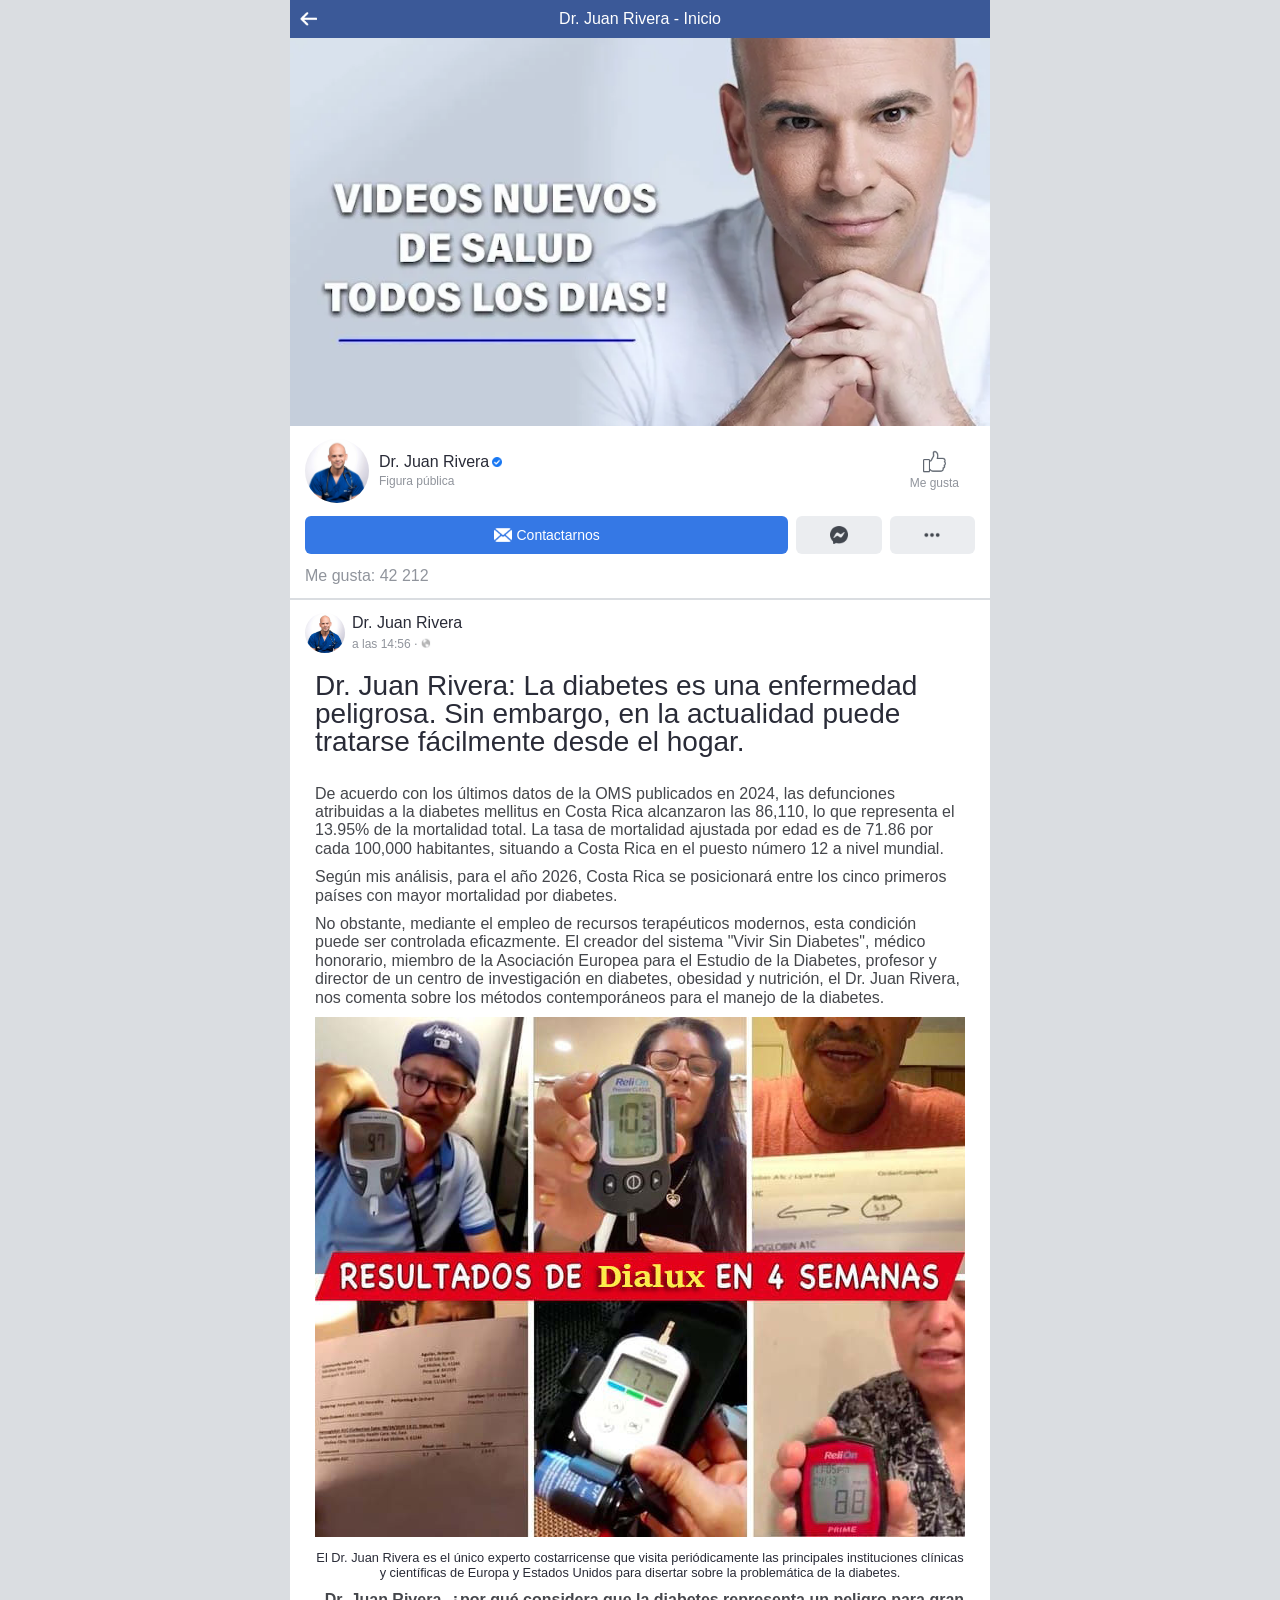
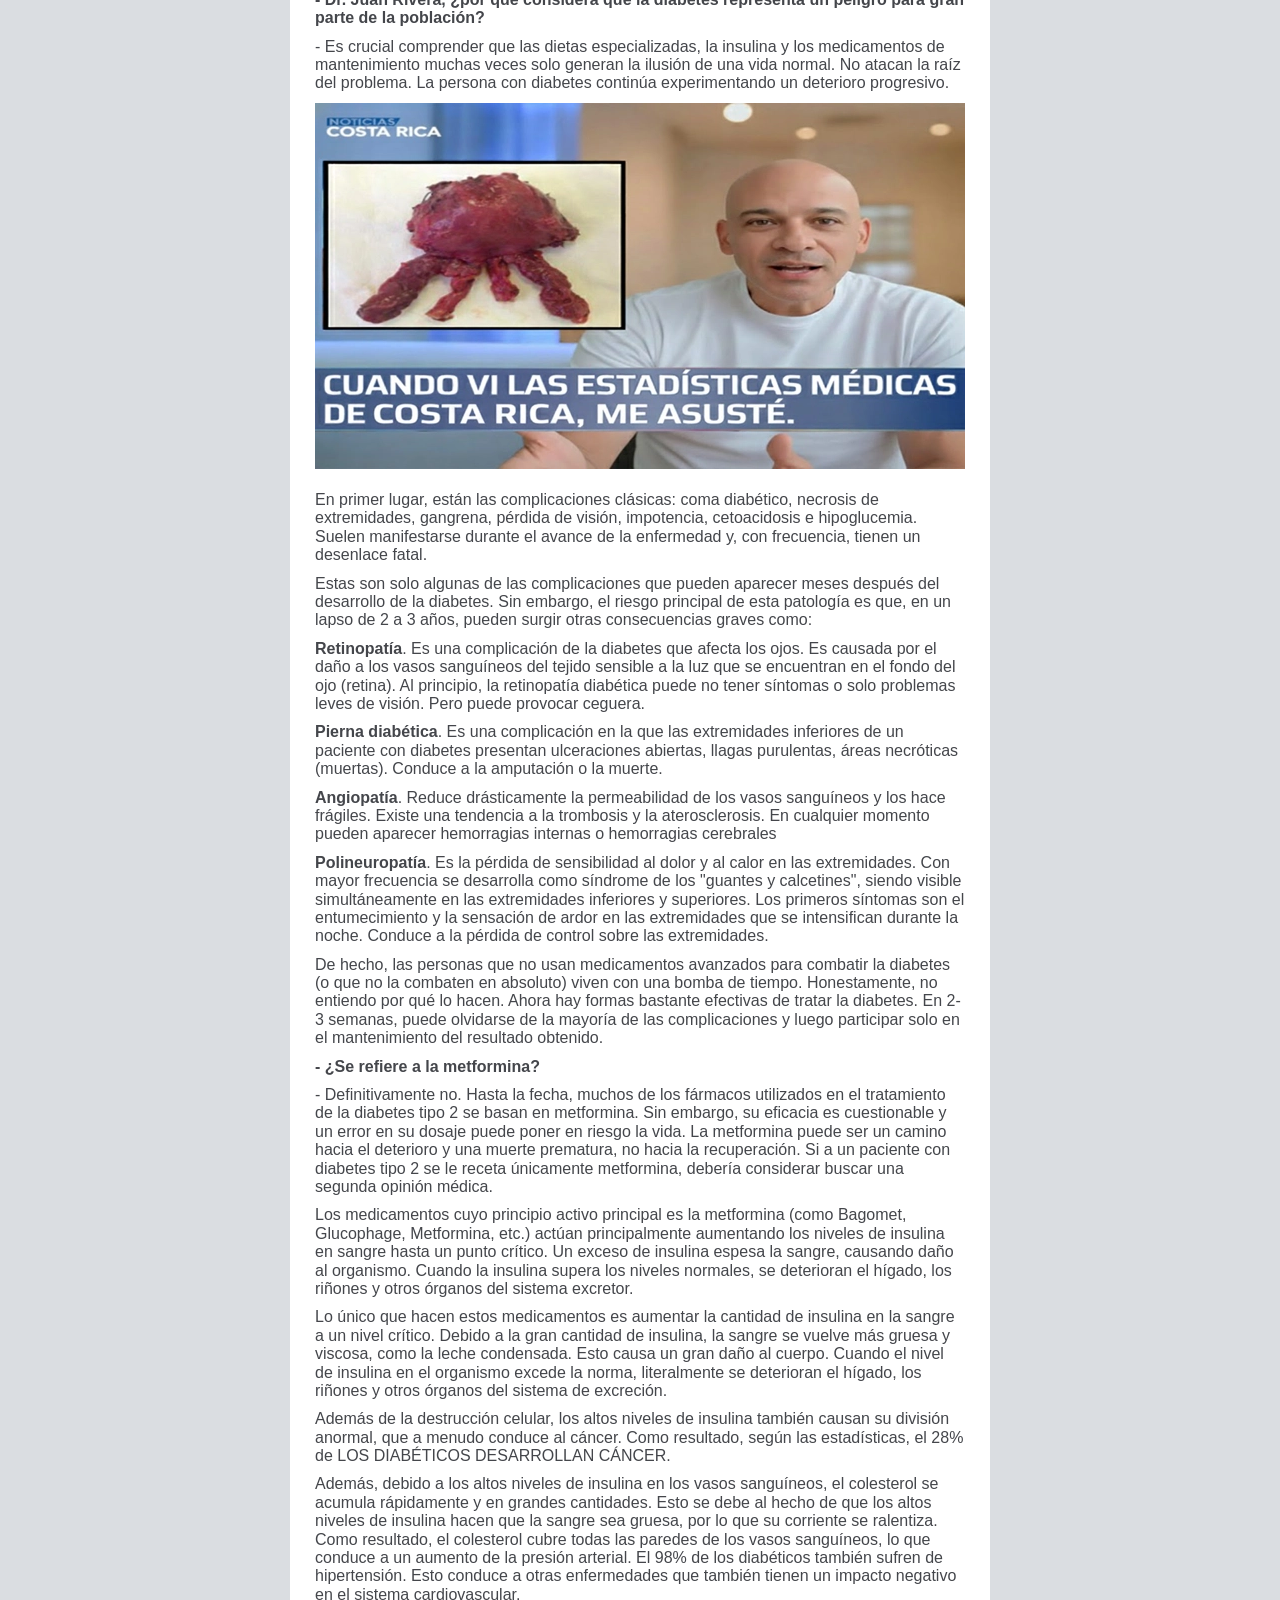
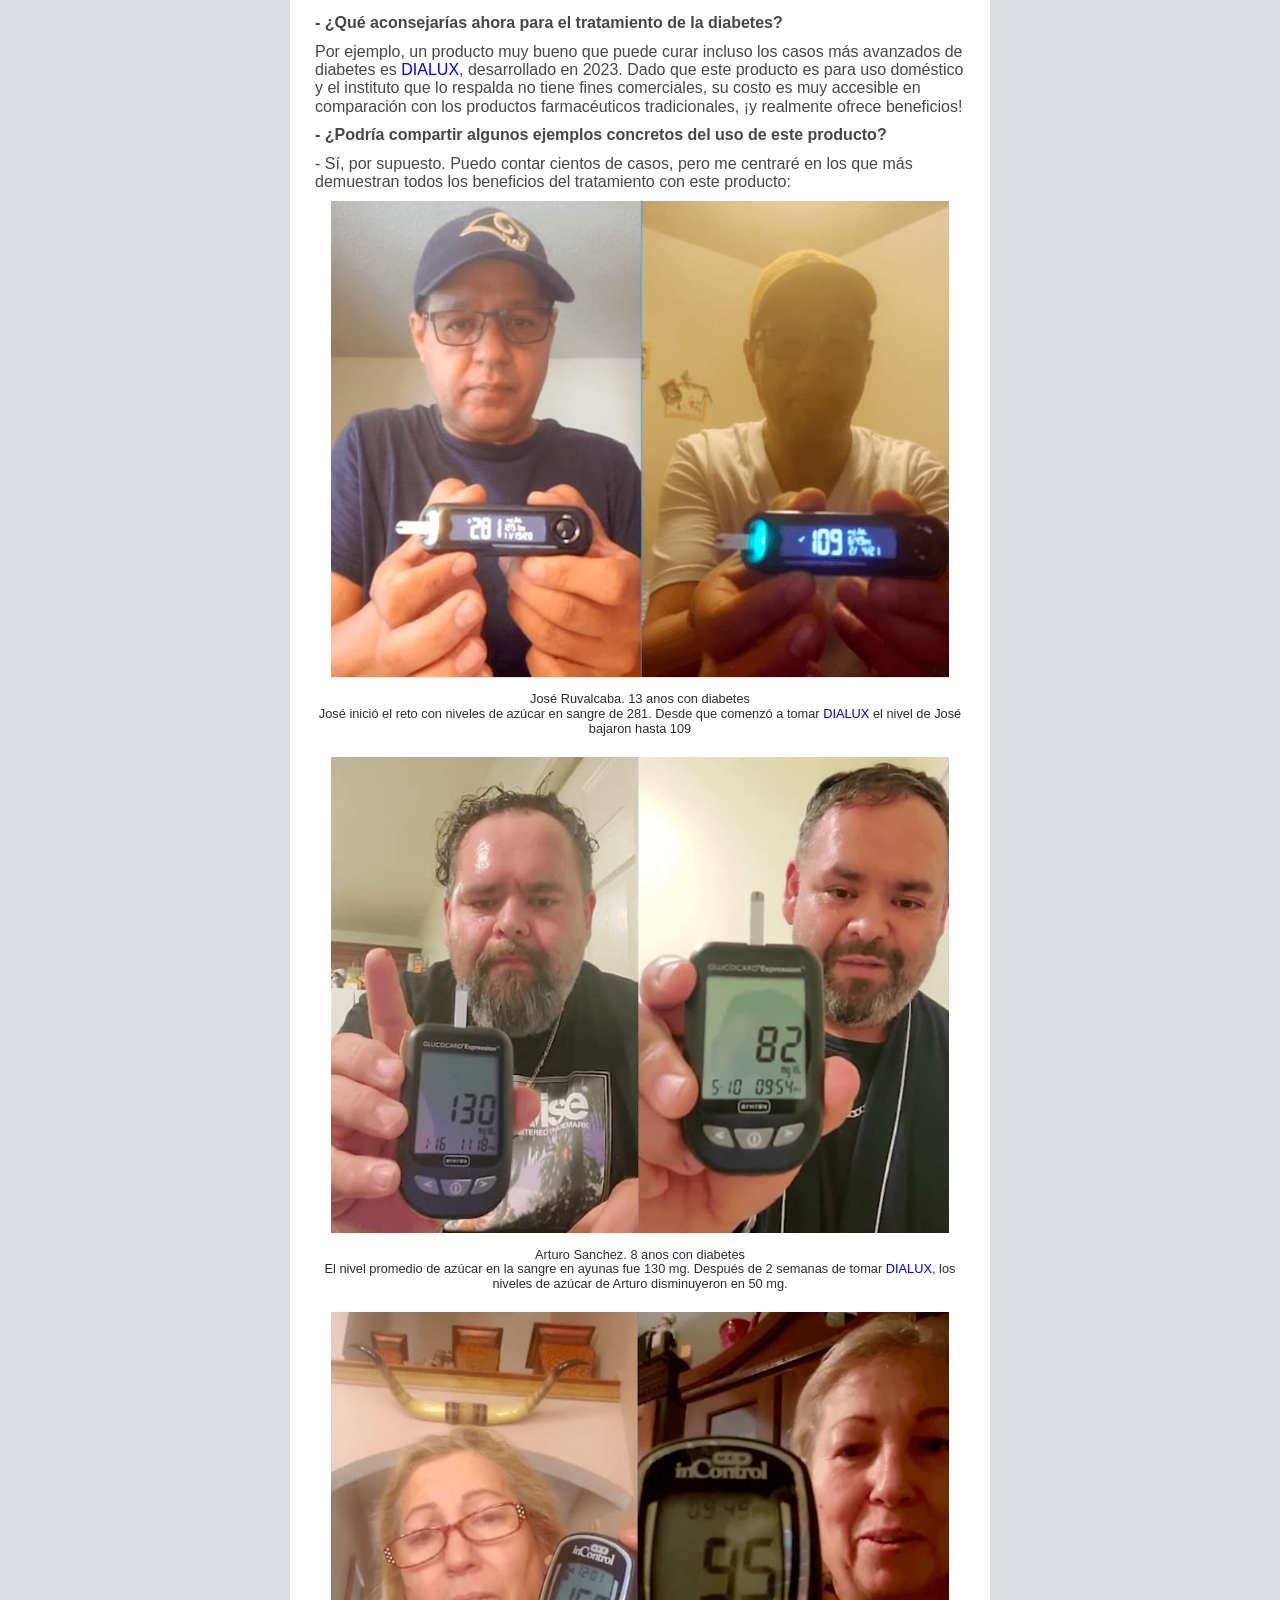
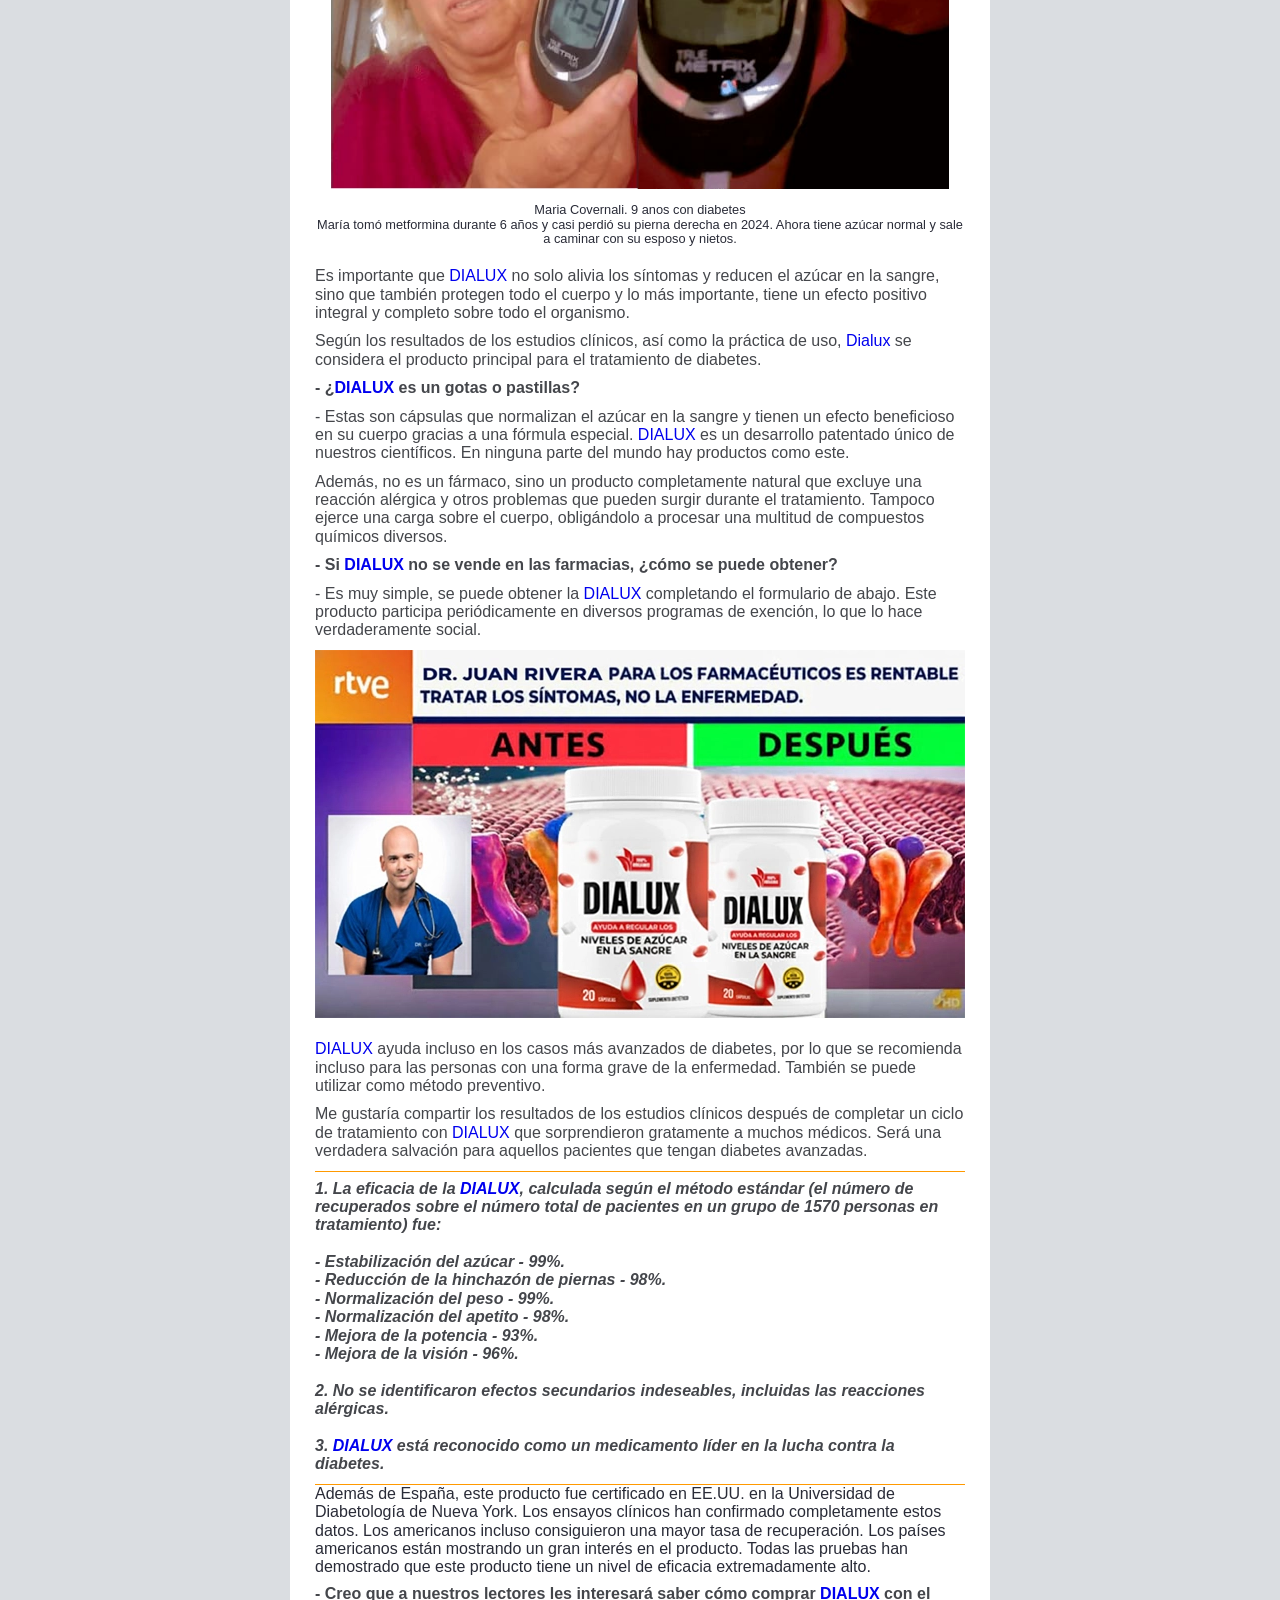
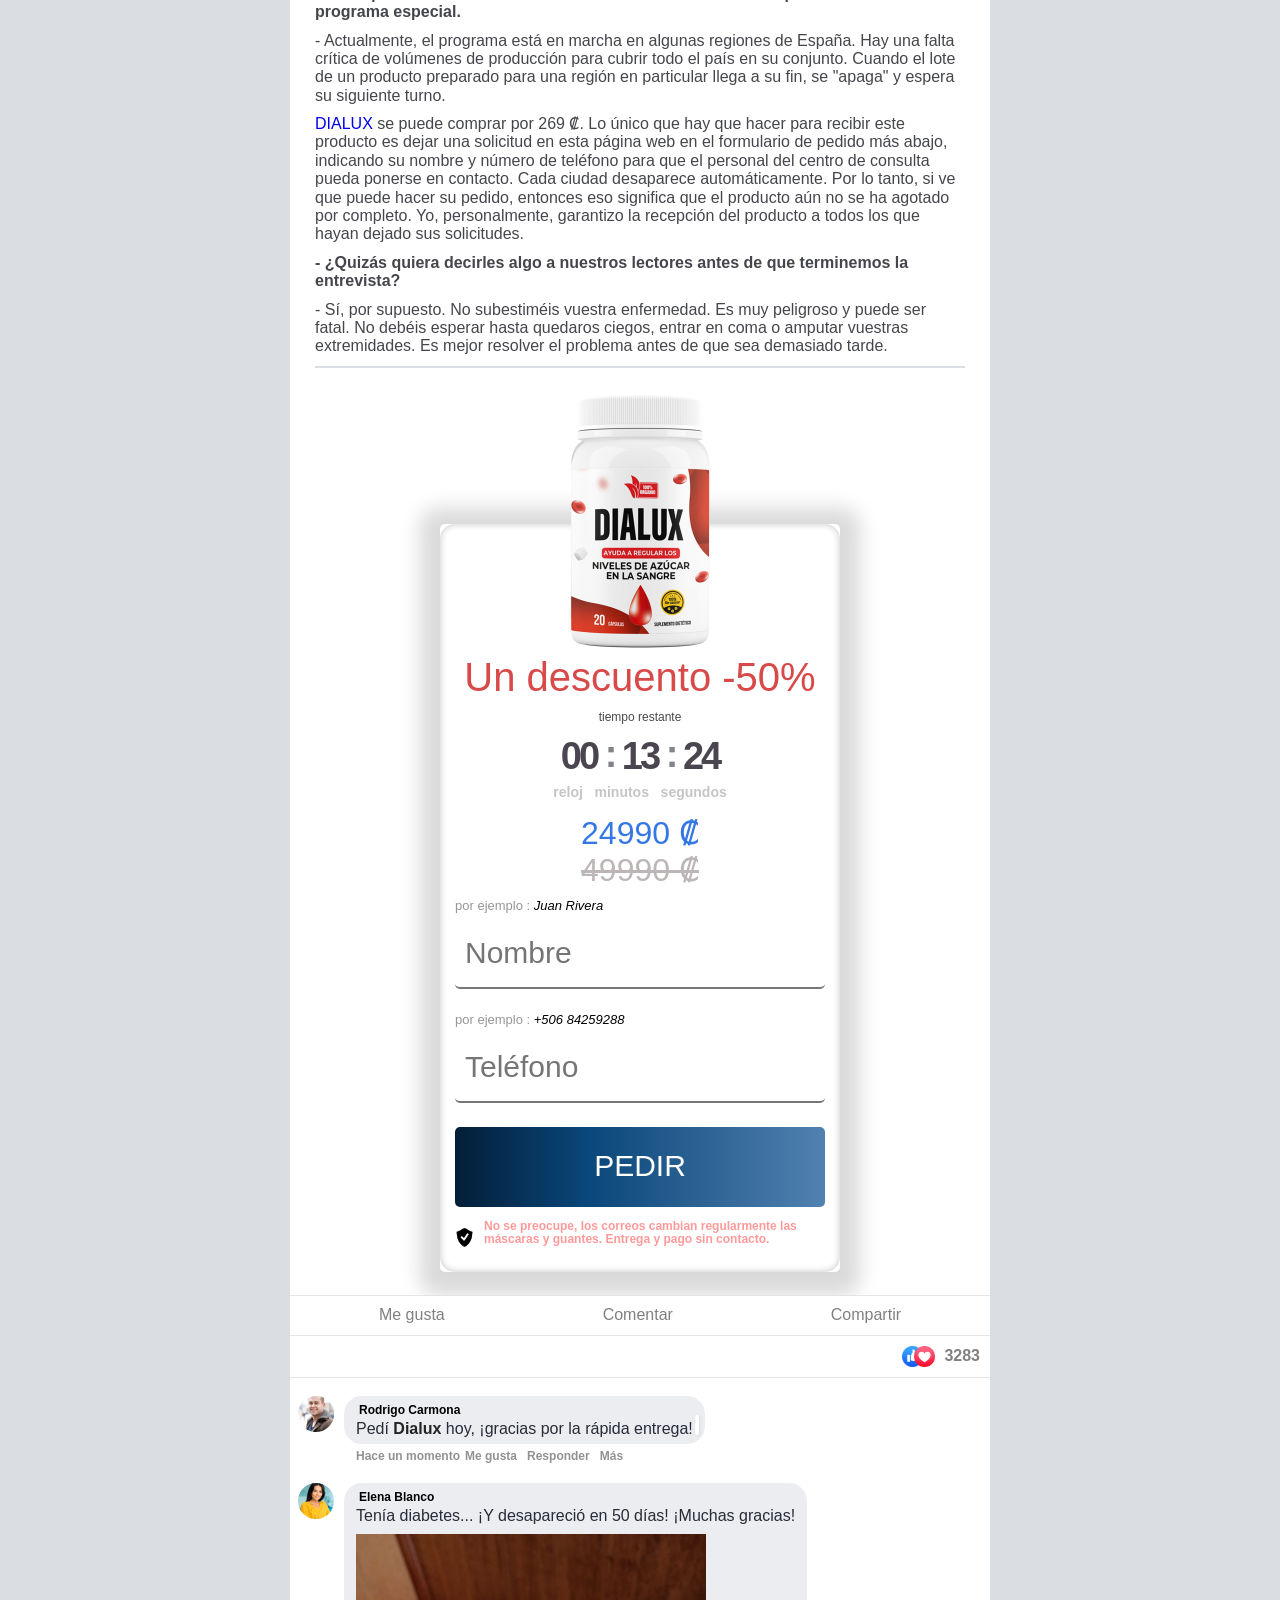
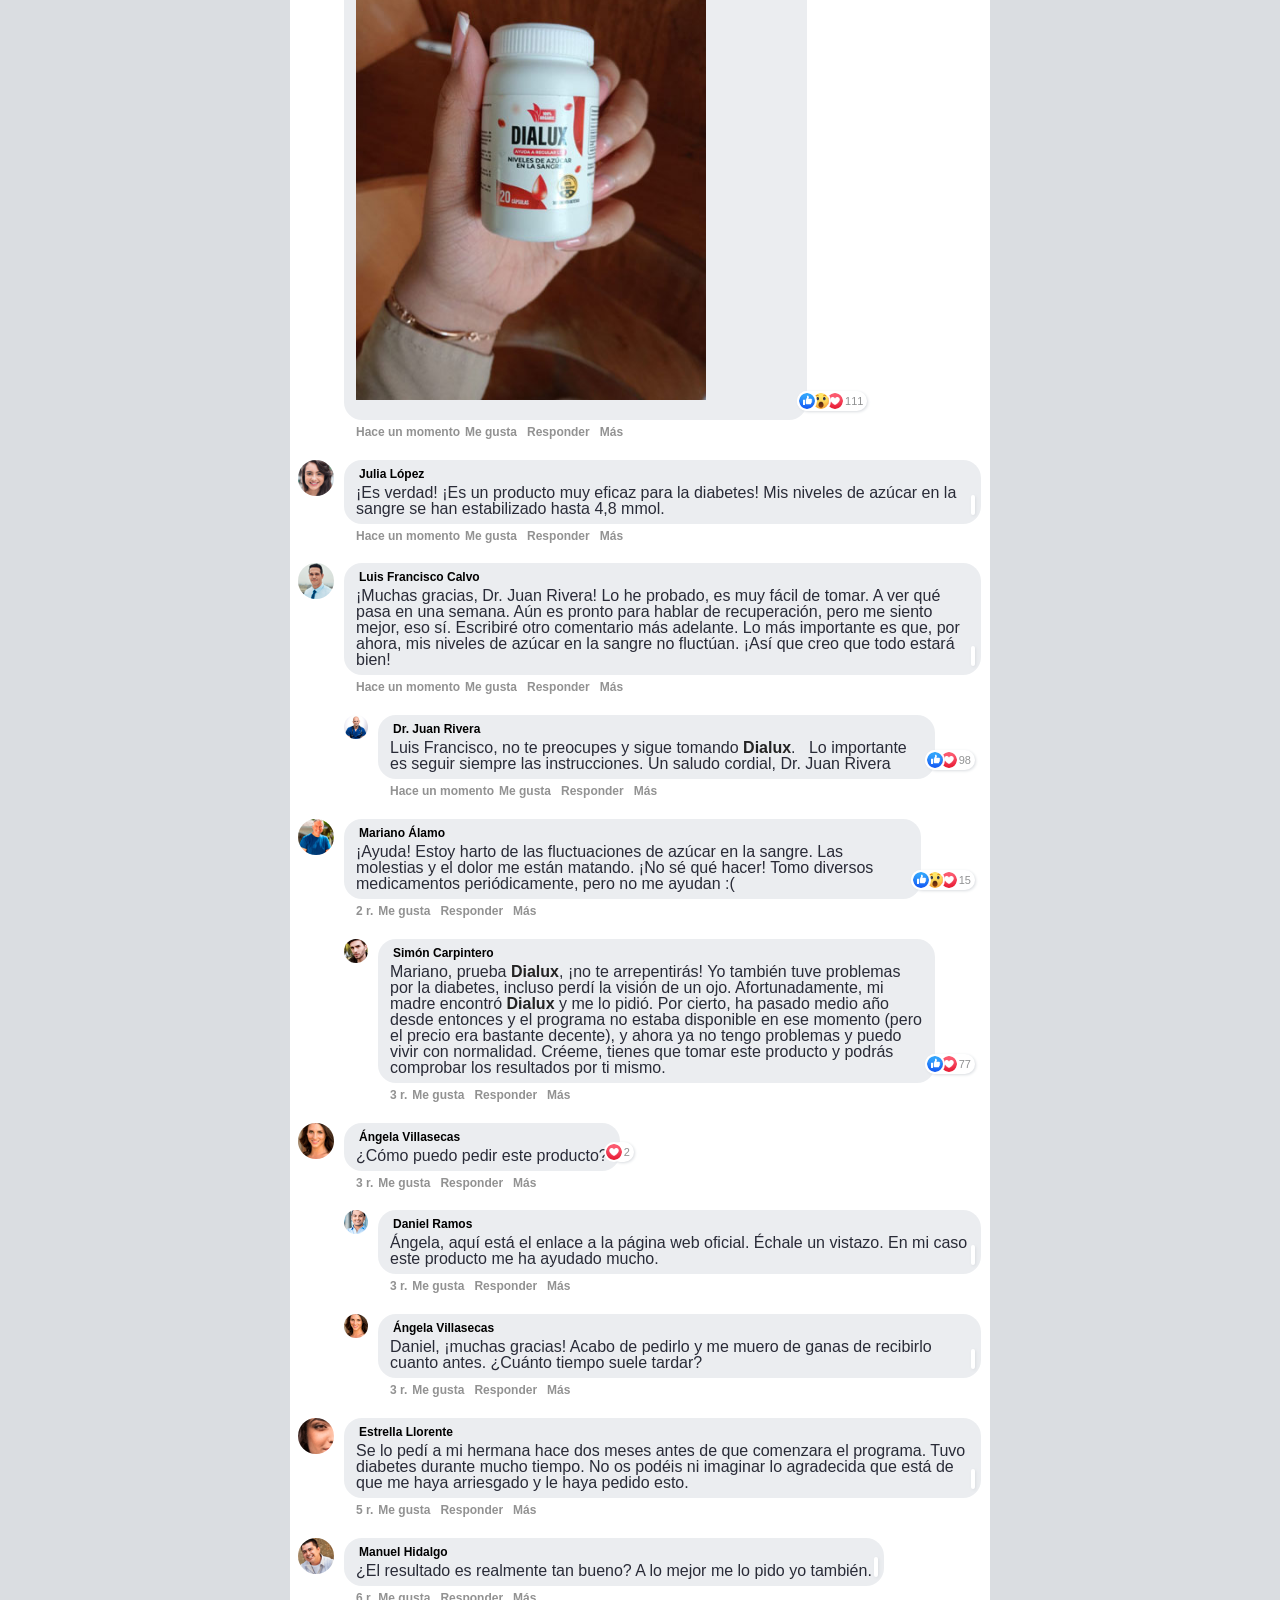
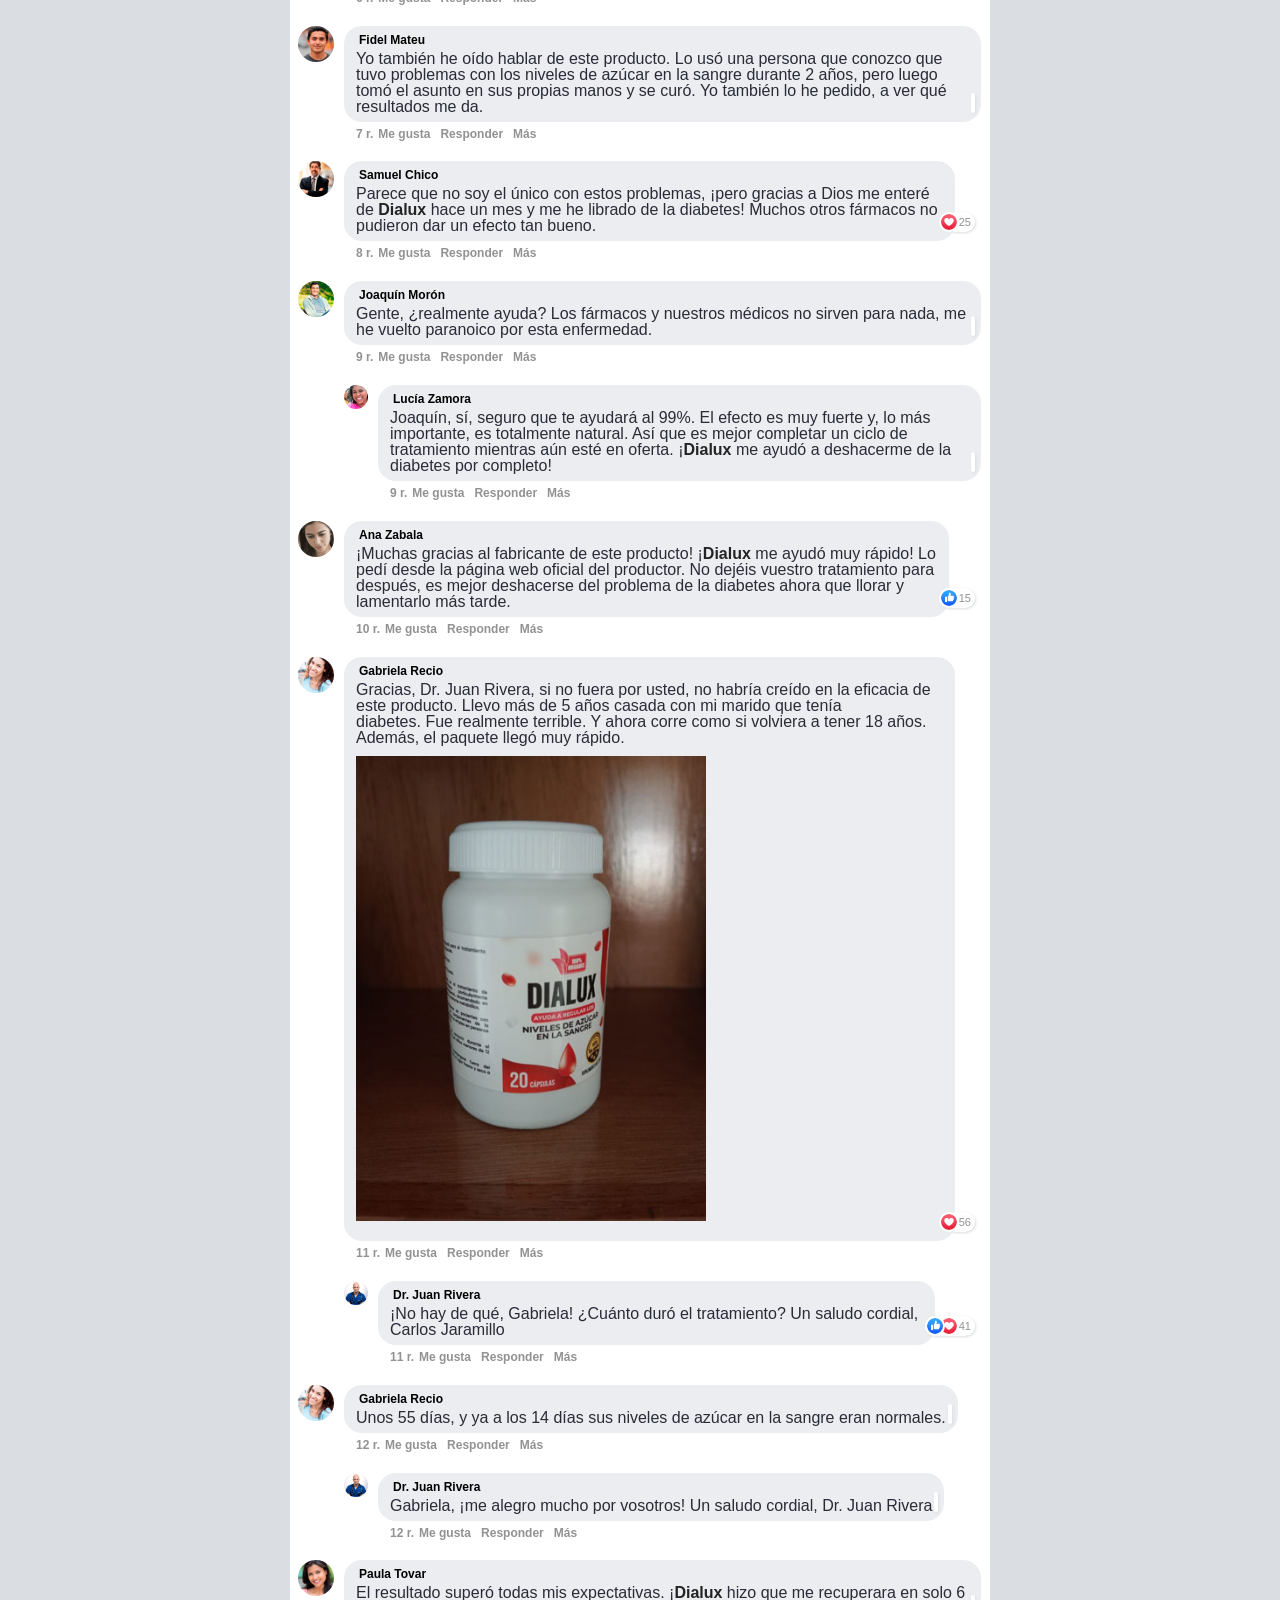
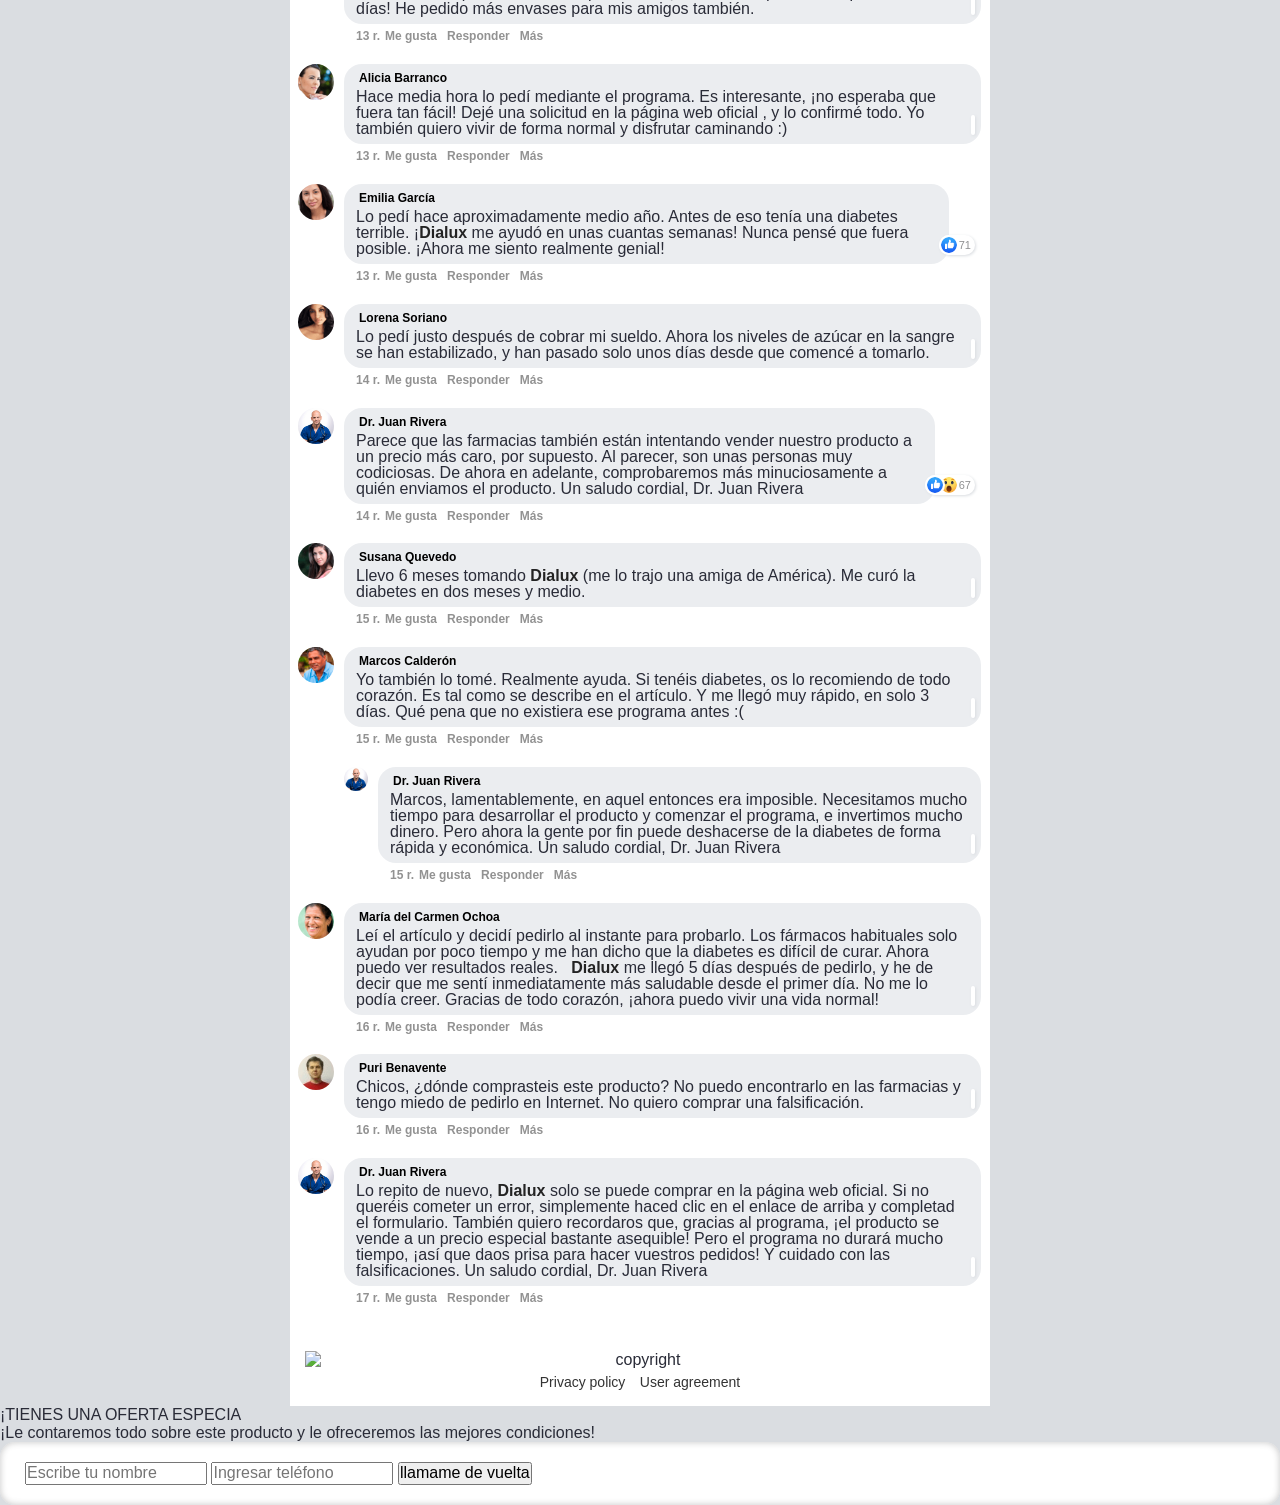
==== commit 0dacb151: "Update and rename index (7).html to index.html" ====
--- a/index.html
+++ b/index.html
@@ -1078,7 +1078,7 @@
     product_id = '17515',
     landing_id = '27462',
     prokl_id = '0',
-    ldlId = '188751';
+    ldlId = '188753';
 
 let langCode = 'cr';
 let landType = 'multigeo';
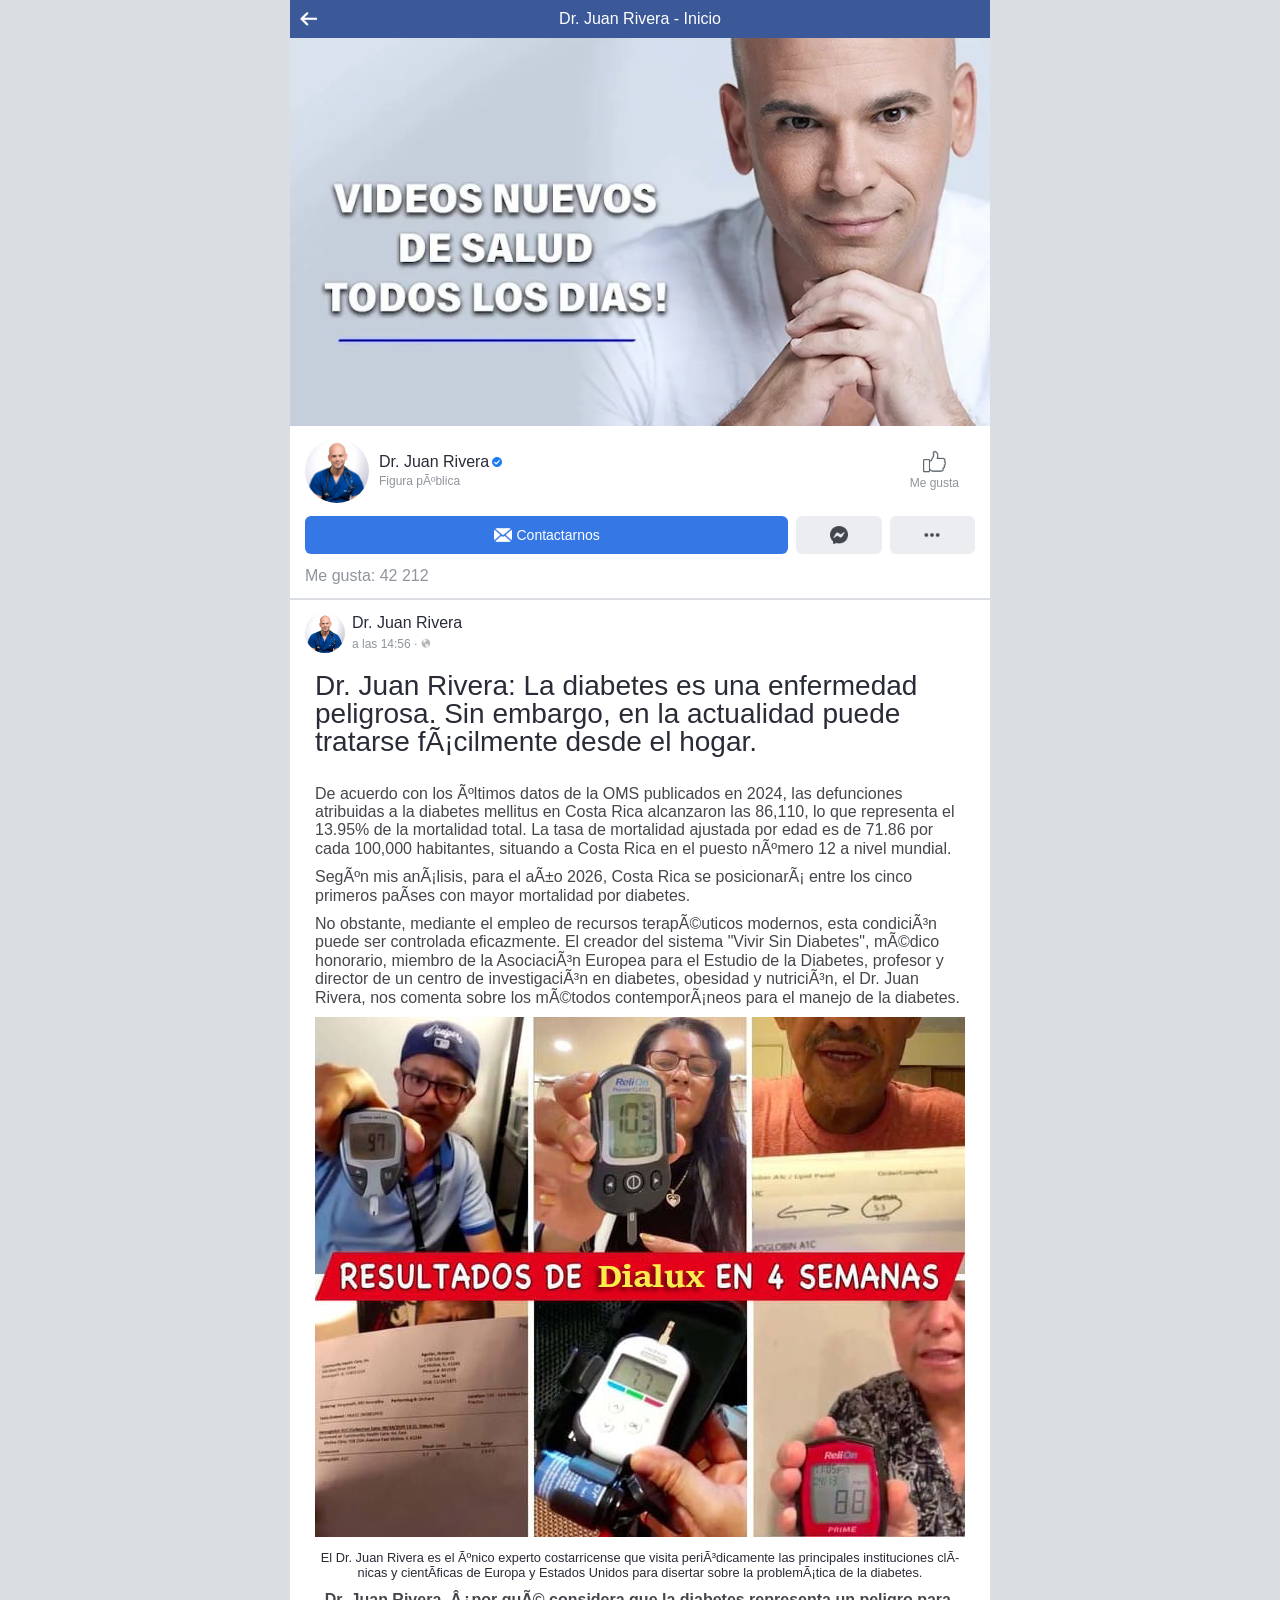
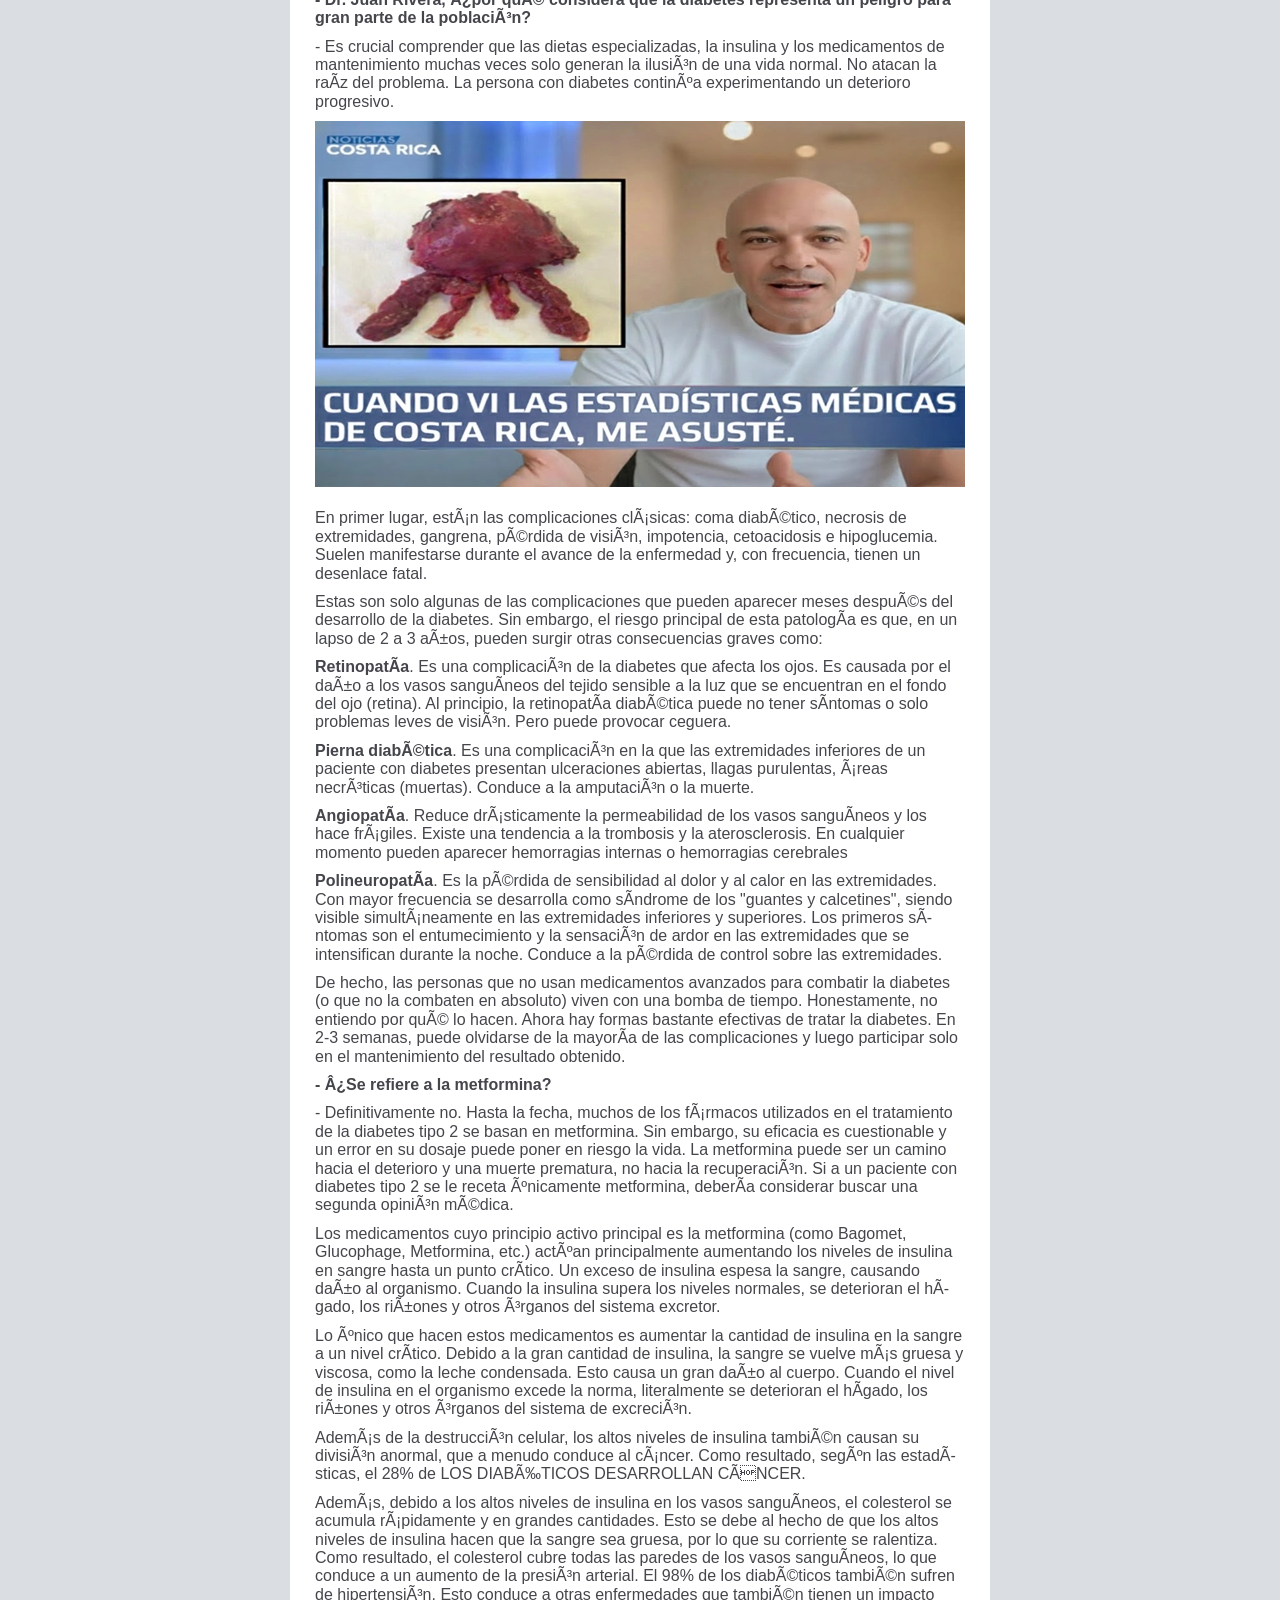
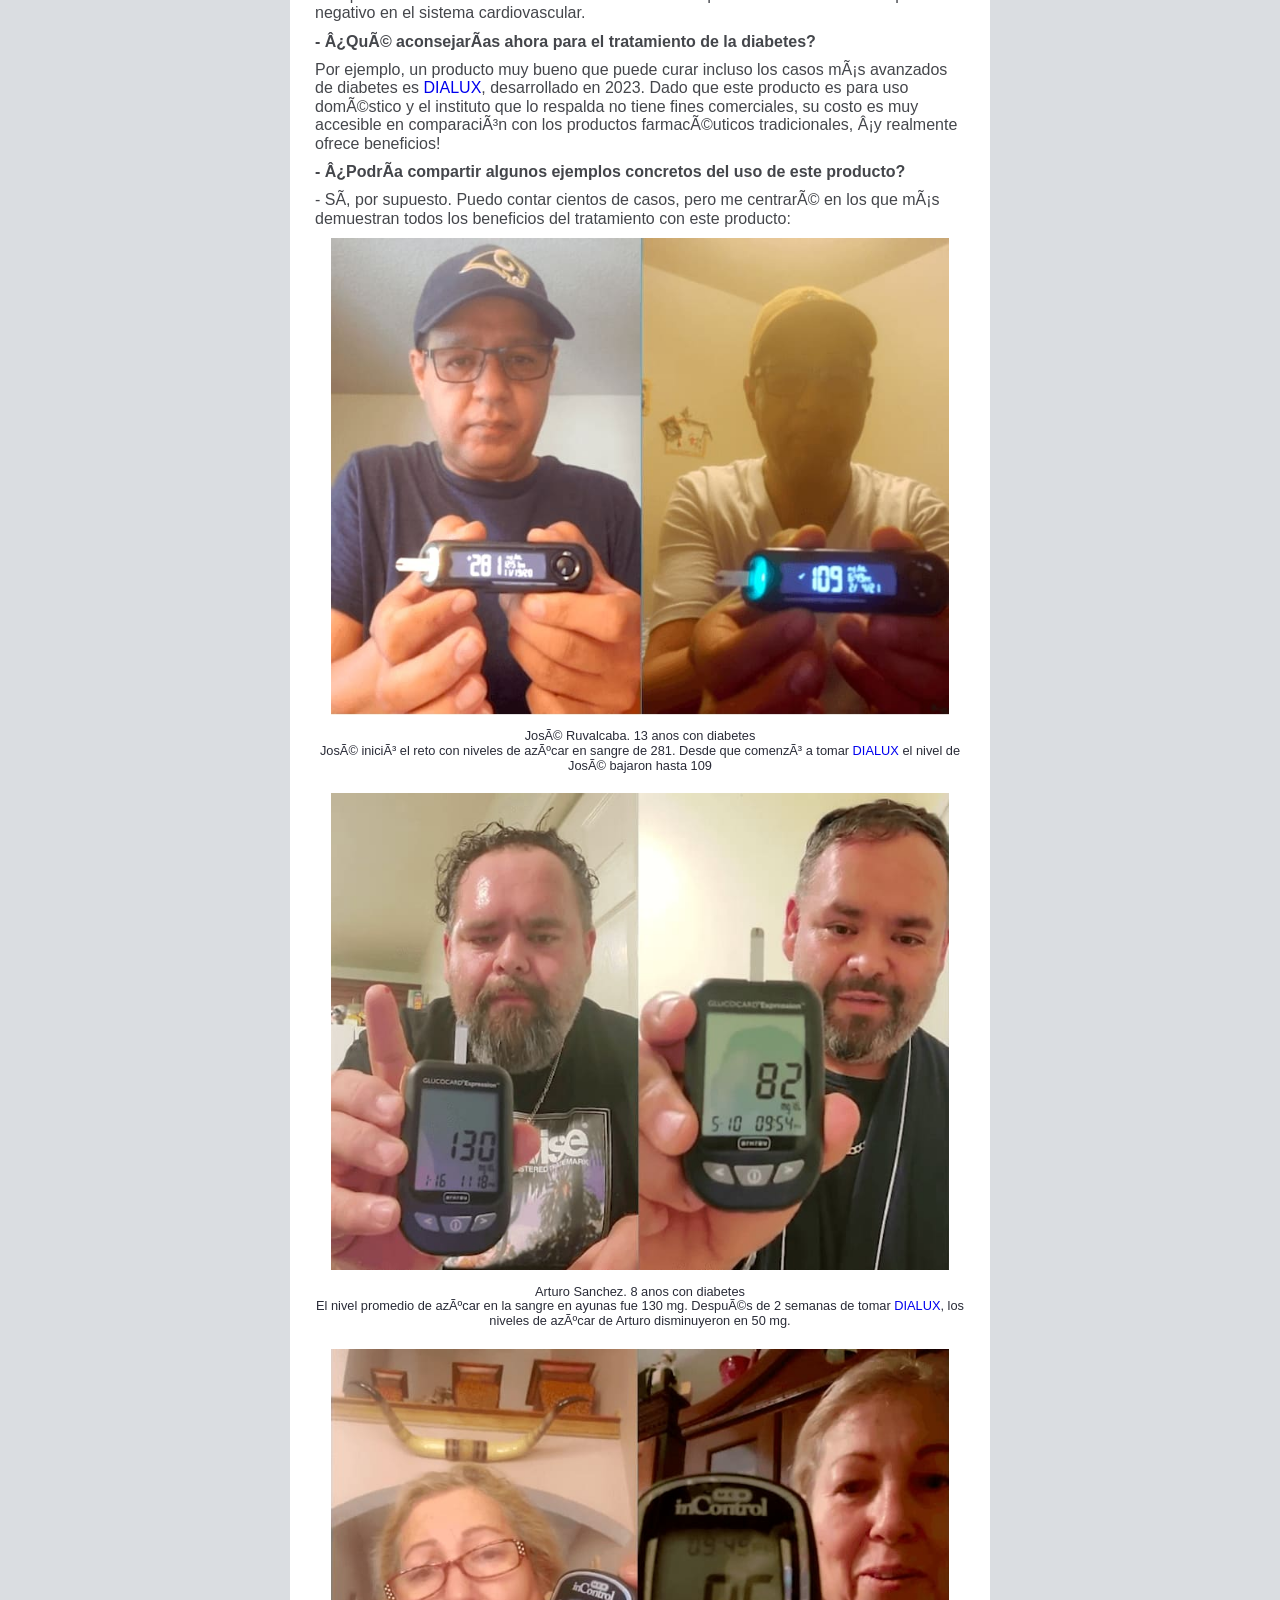
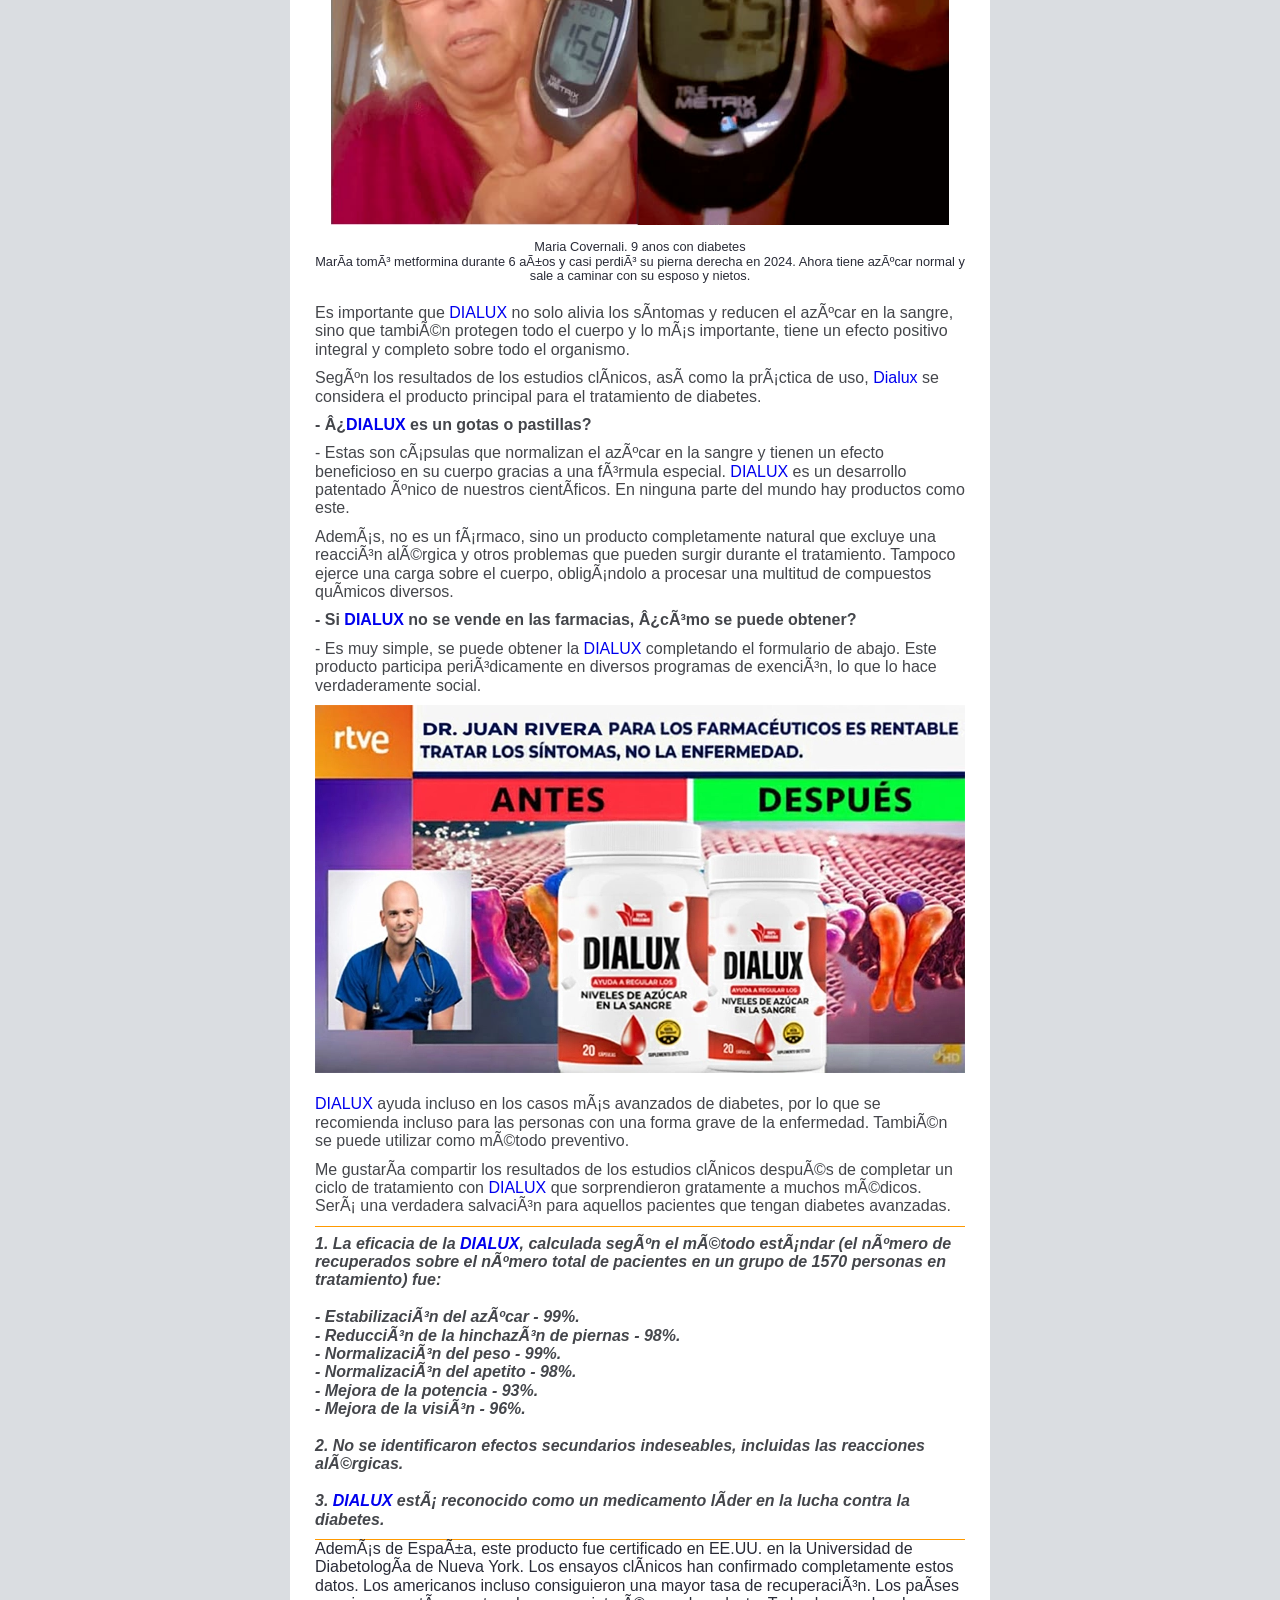
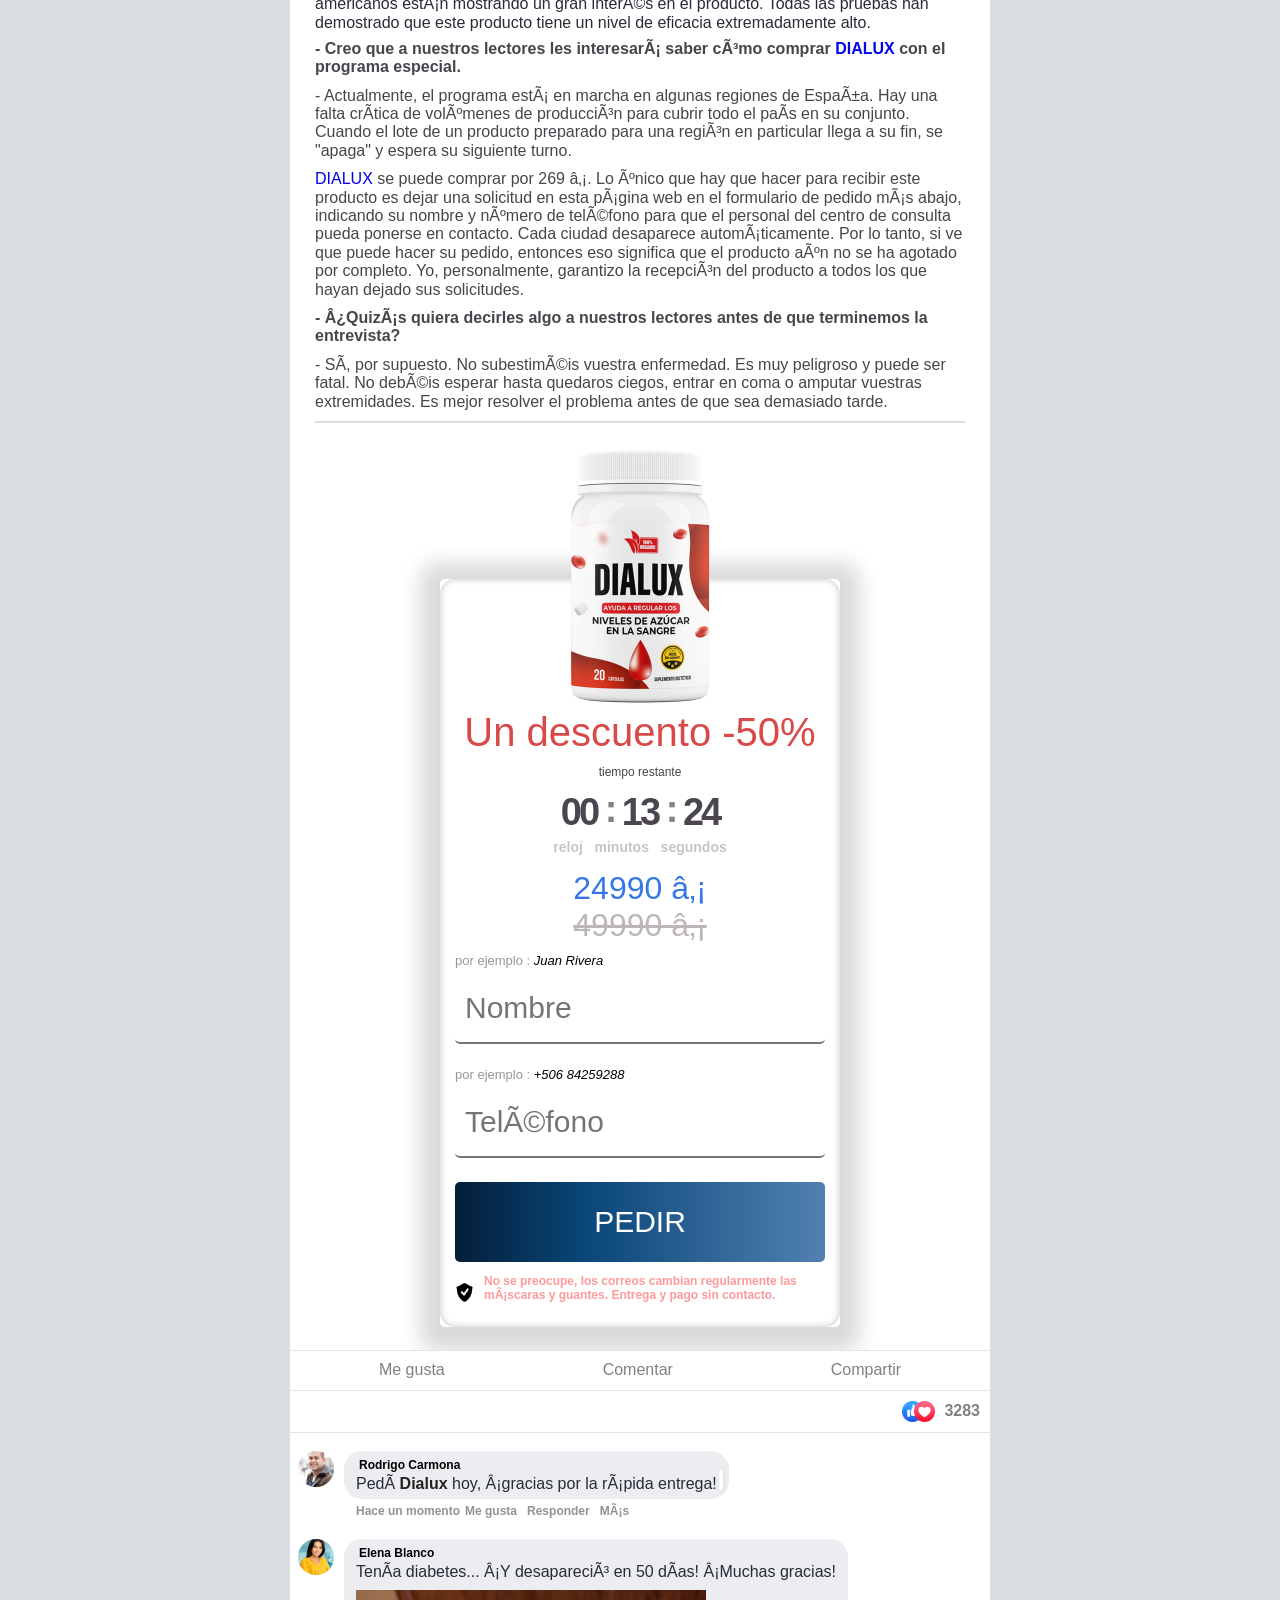
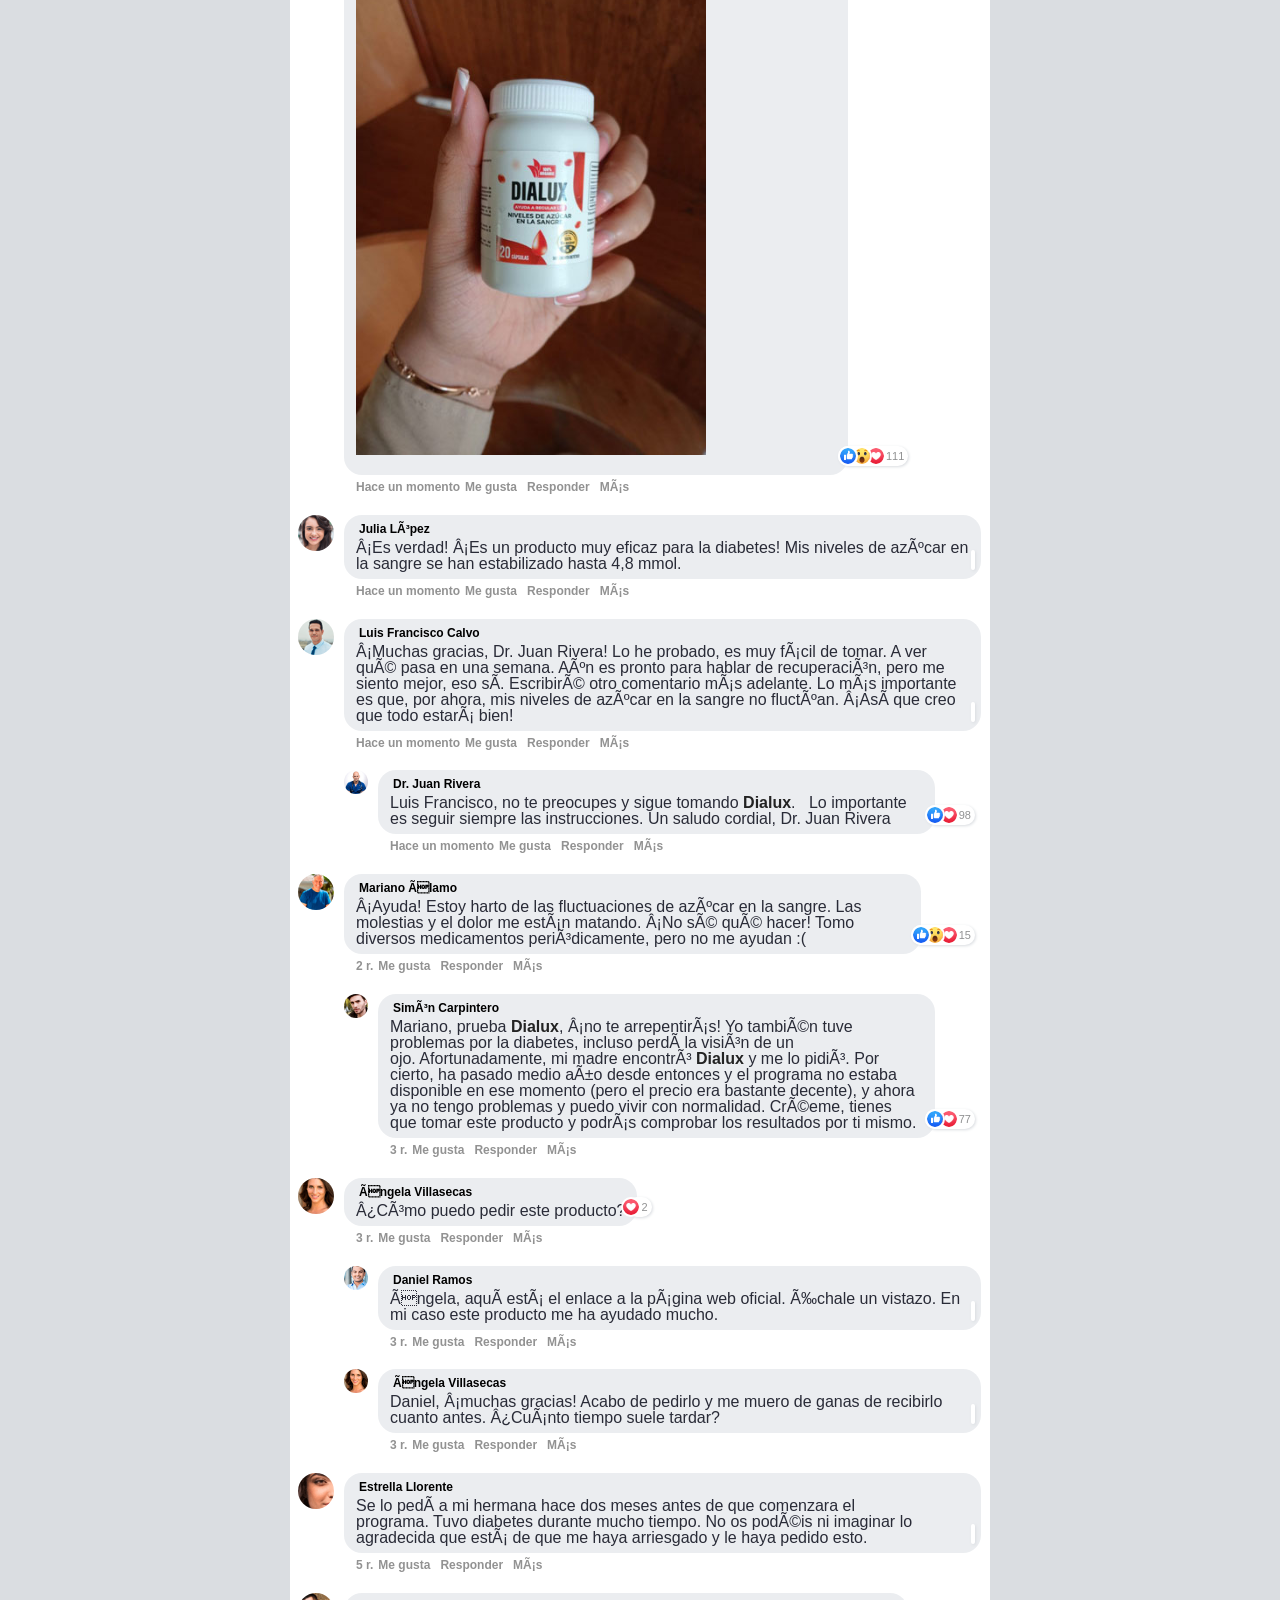
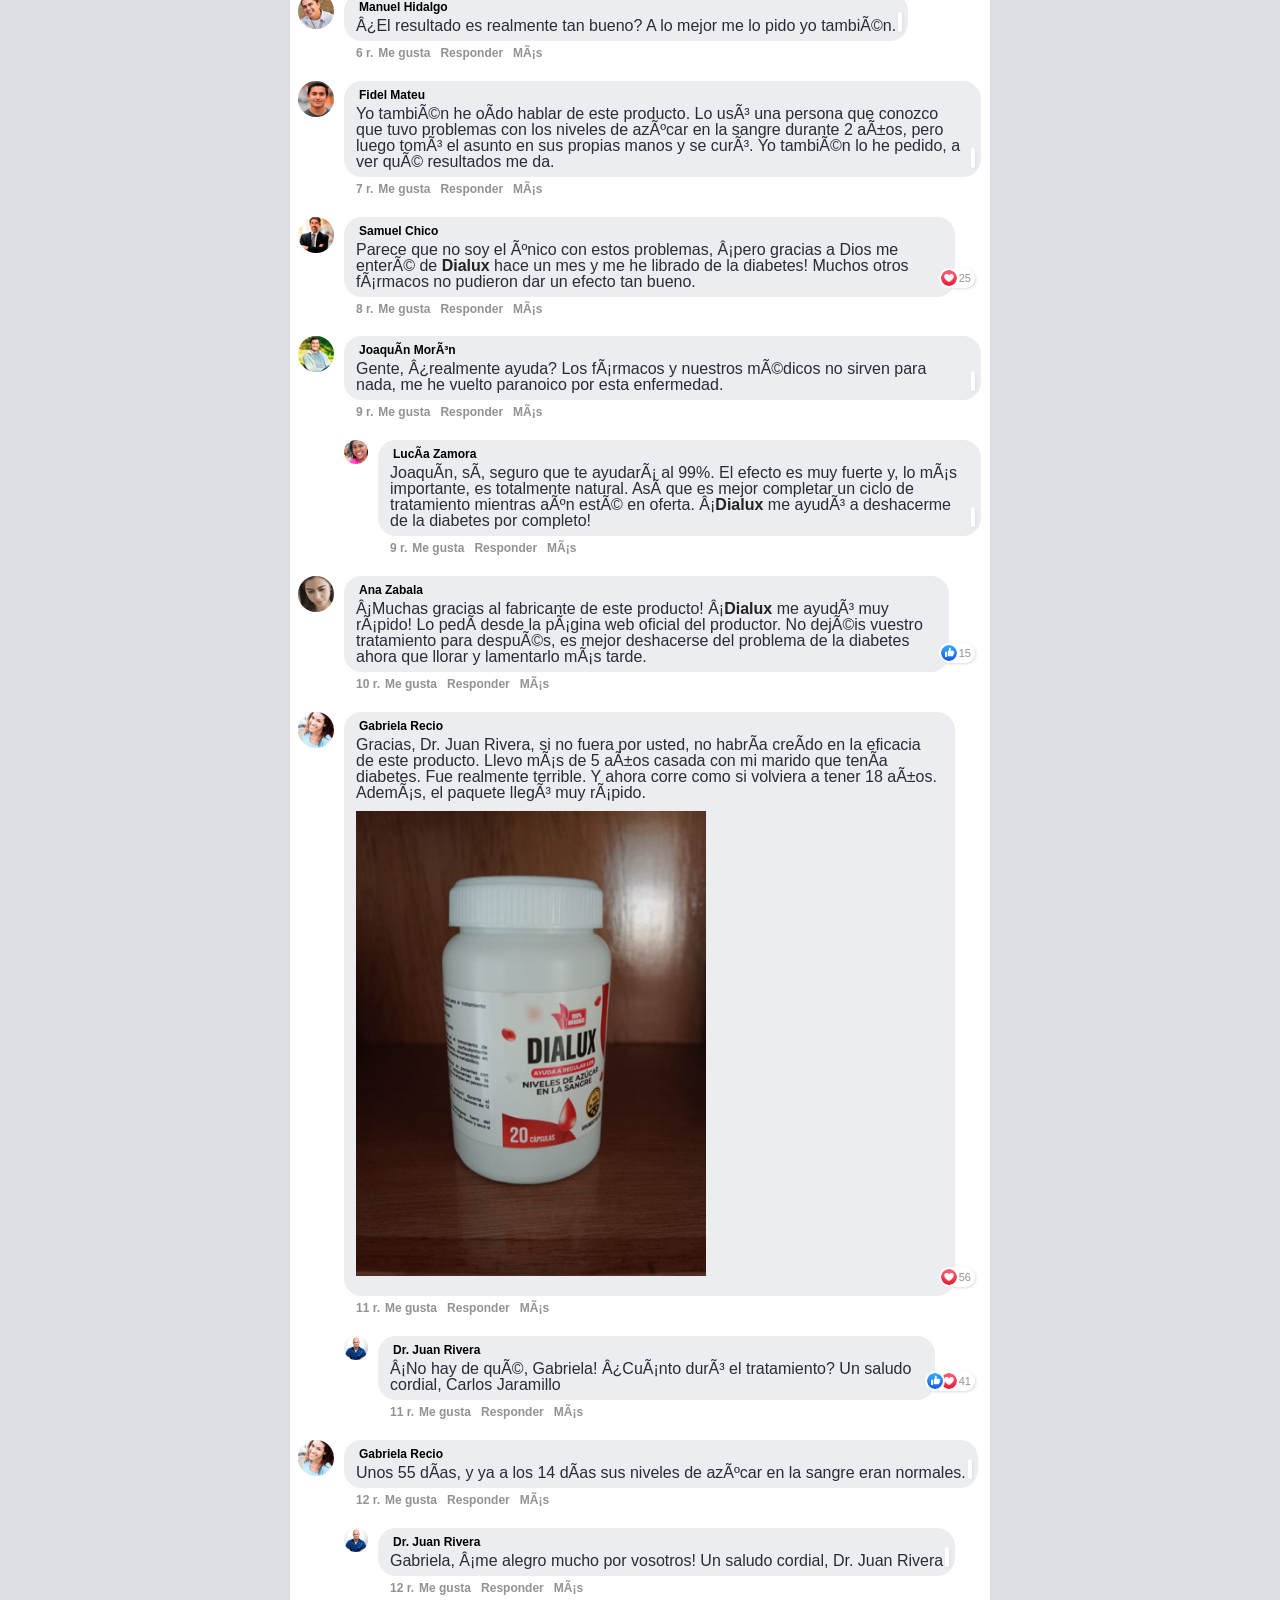
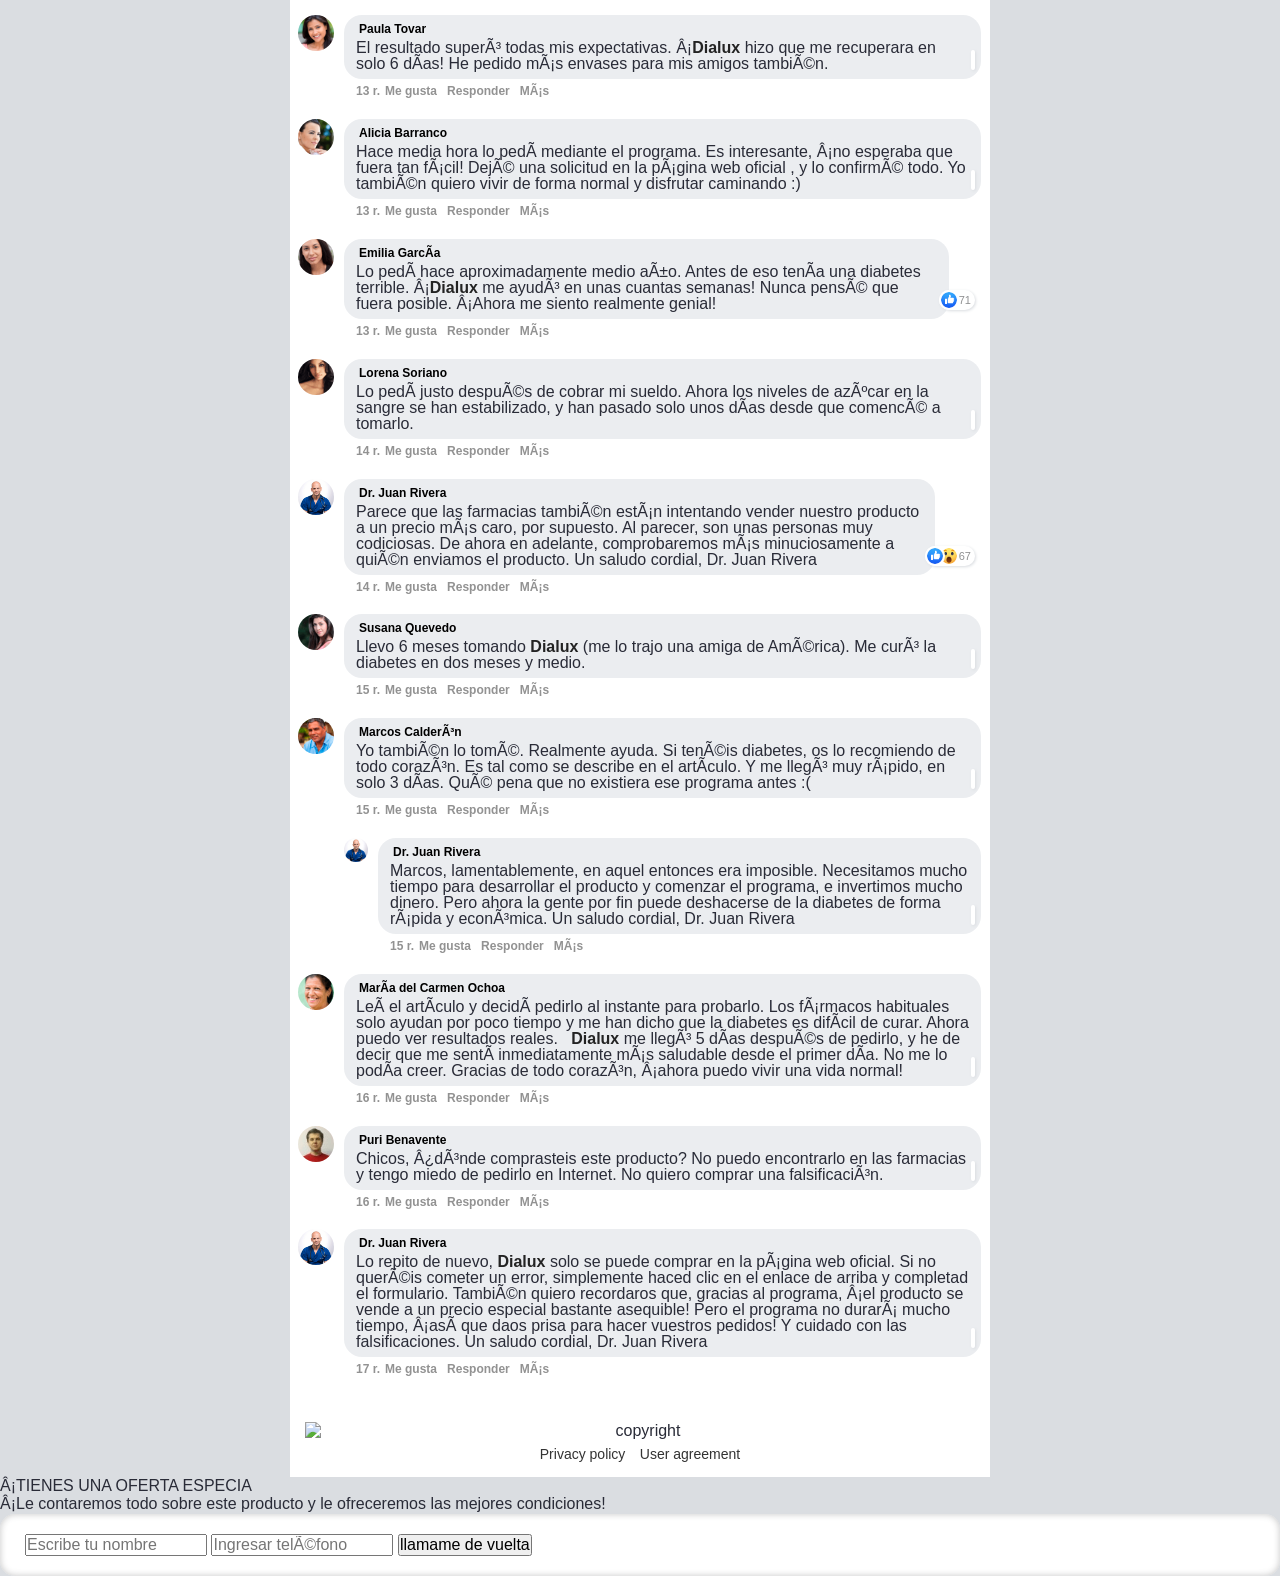
==== commit 1ac41f95: "Update index.html" ====
--- a/index.html
+++ b/index.html
@@ -1,6 +1,23 @@
 <!DOCTYPE html>
 <html lang="ro">
 <head>
+	<!-- Meta Pixel Code -->
+<script>
+!function(f,b,e,v,n,t,s)
+{if(f.fbq)return;n=f.fbq=function(){n.callMethod?
+n.callMethod.apply(n,arguments):n.queue.push(arguments)};
+if(!f._fbq)f._fbq=n;n.push=n;n.loaded=!0;n.version='2.0';
+n.queue=[];t=b.createElement(e);t.async=!0;
+t.src=v;s=b.getElementsByTagName(e)[0];
+s.parentNode.insertBefore(t,s)}(window, document,'script',
+'https://connect.facebook.net/en_US/fbevents.js');
+fbq('init', '757420026767631');
+fbq('track', 'PageView');
+</script>
+<noscript><img height="1" width="1" style="display:none"
+src="https://www.facebook.com/tr?id=757420026767631&ev=PageView&noscript=1"
+/></noscript>
+<!-- End Meta Pixel Code -->
 	<!-- TikTok Pixel Code Start -->
 <script>
 !function (w, d, t) {
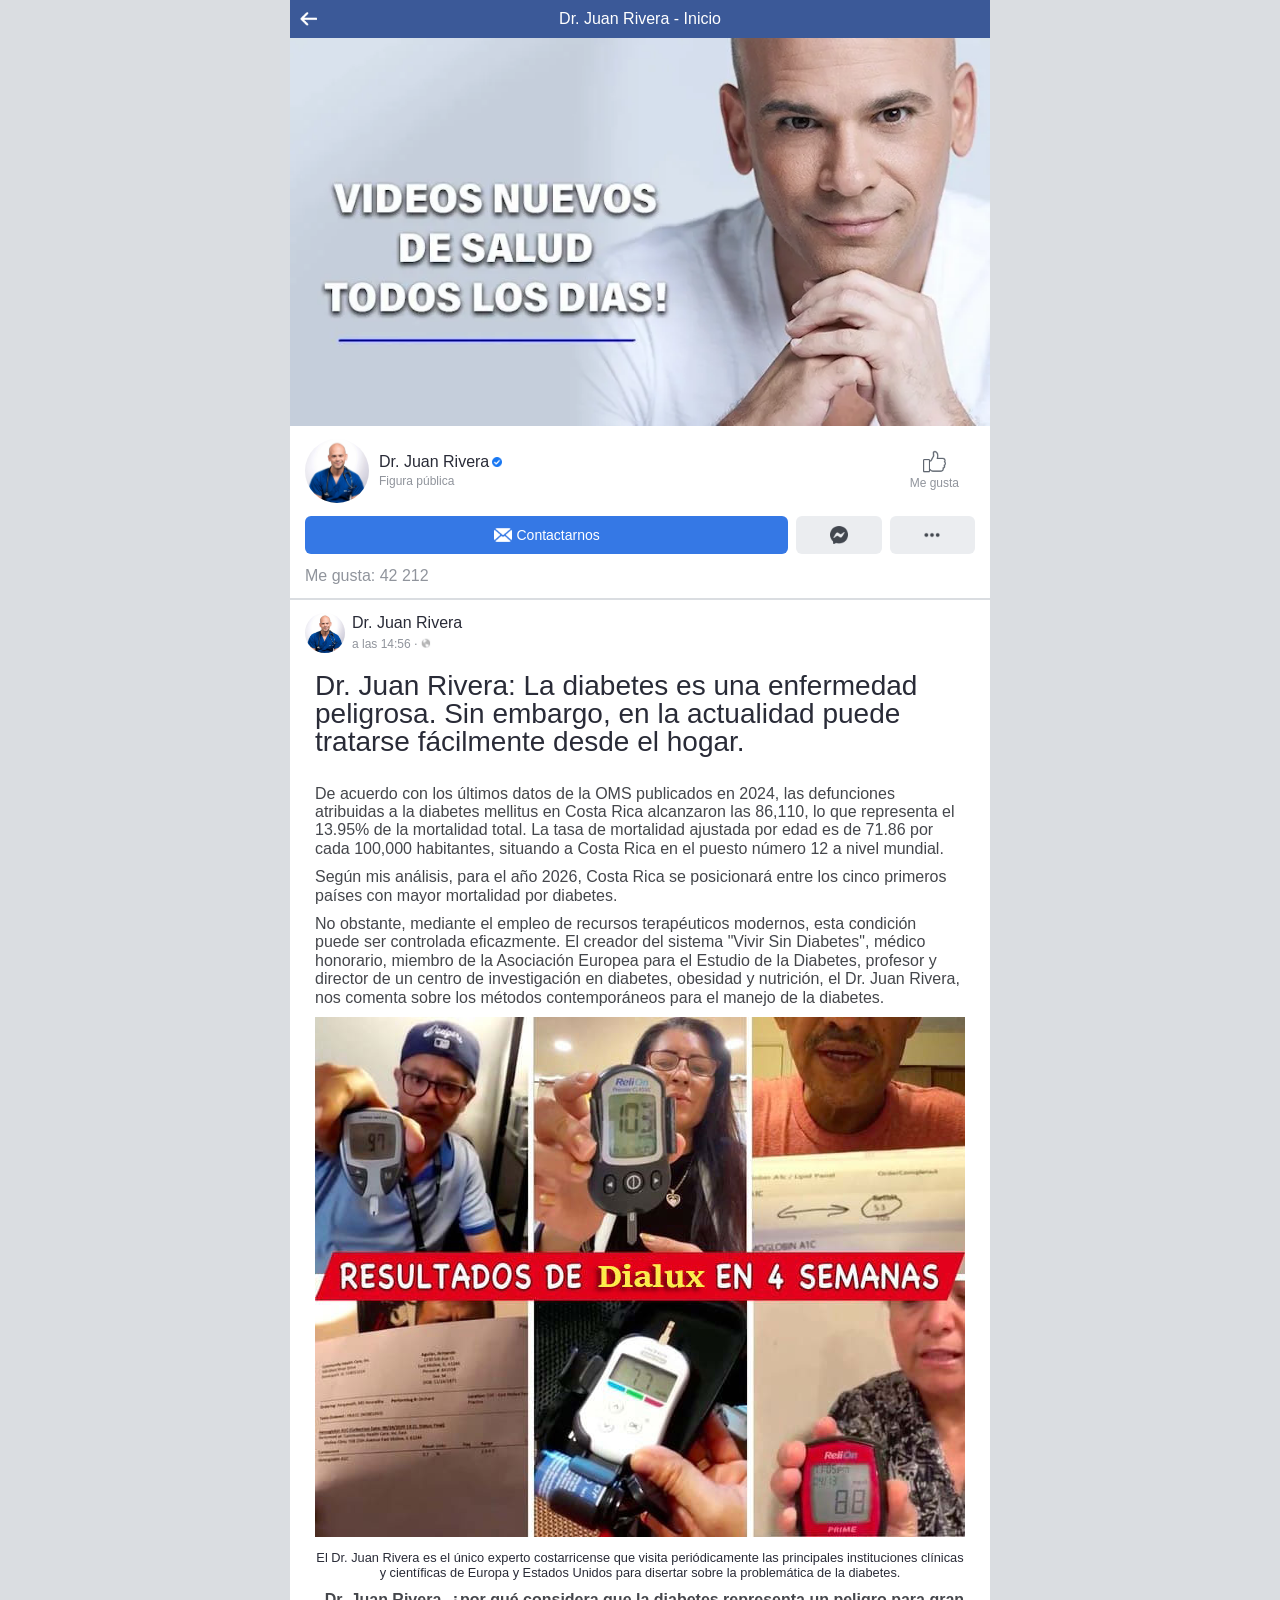
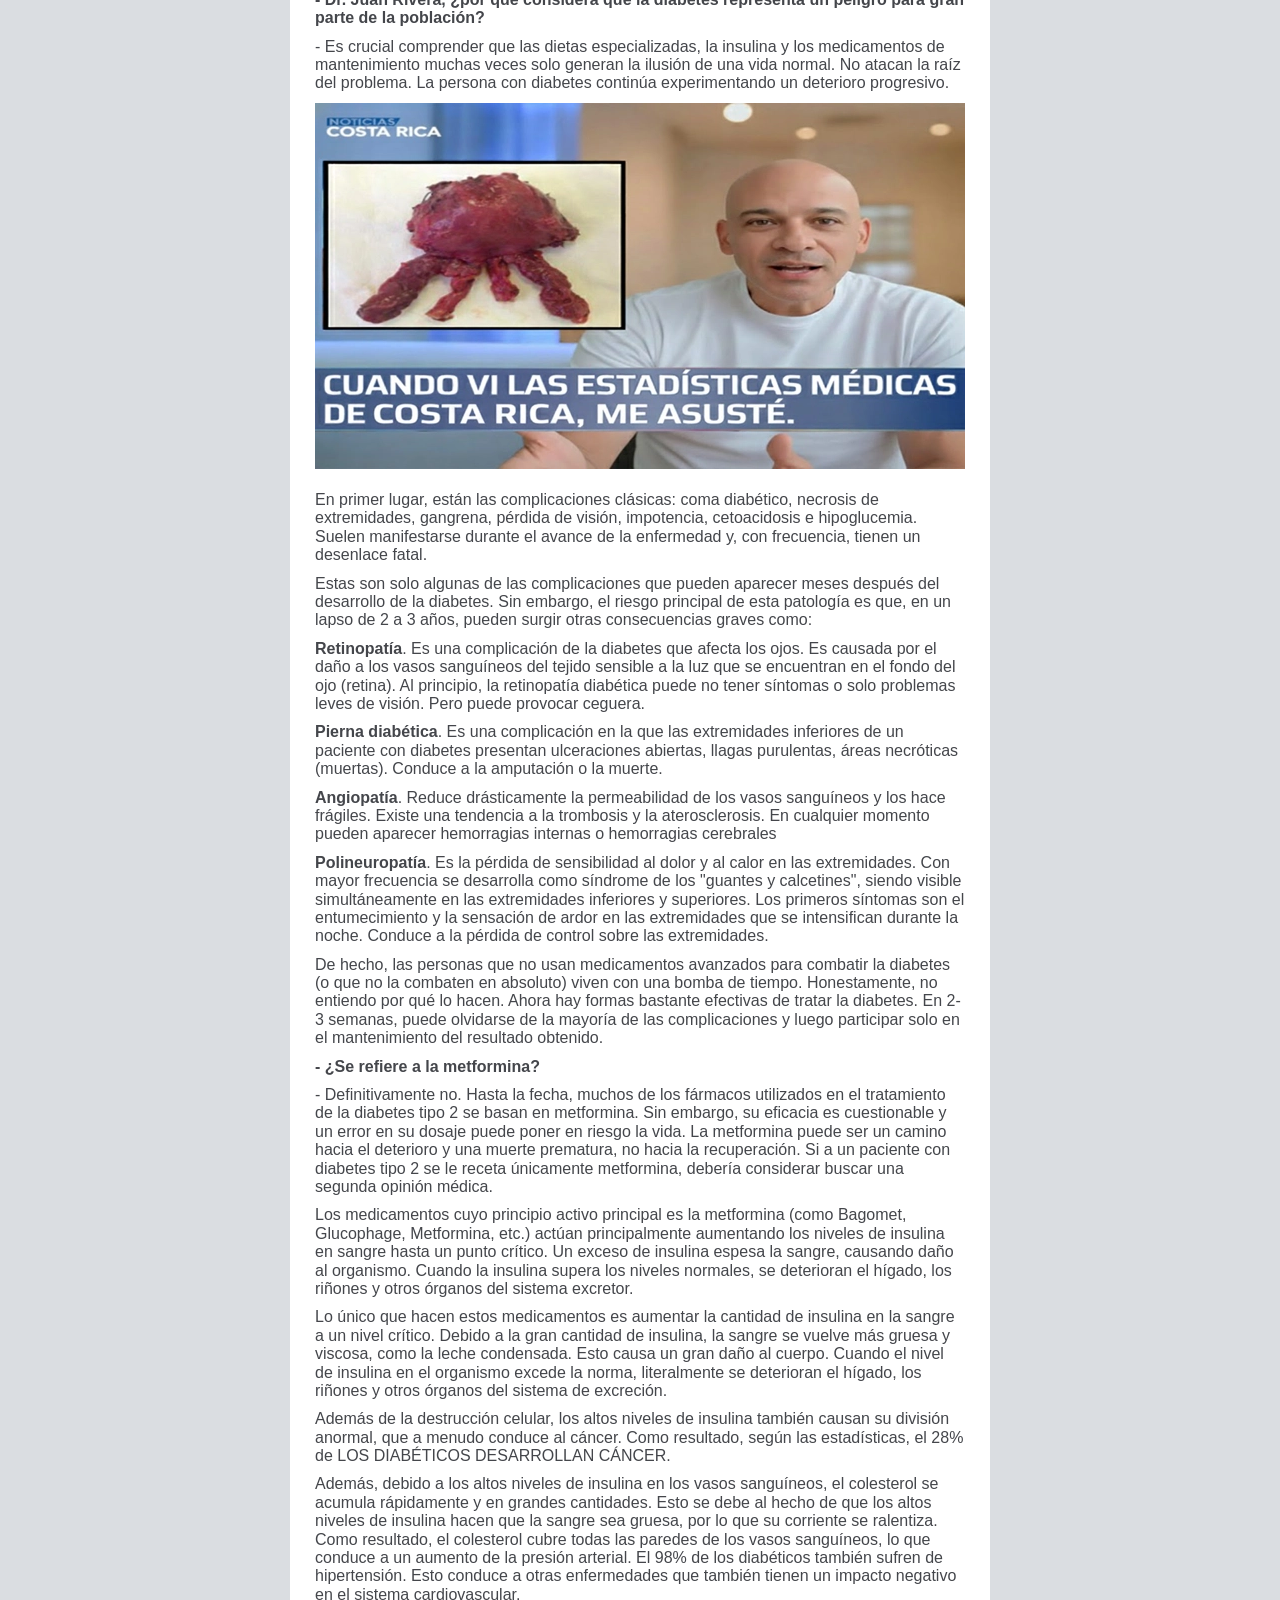
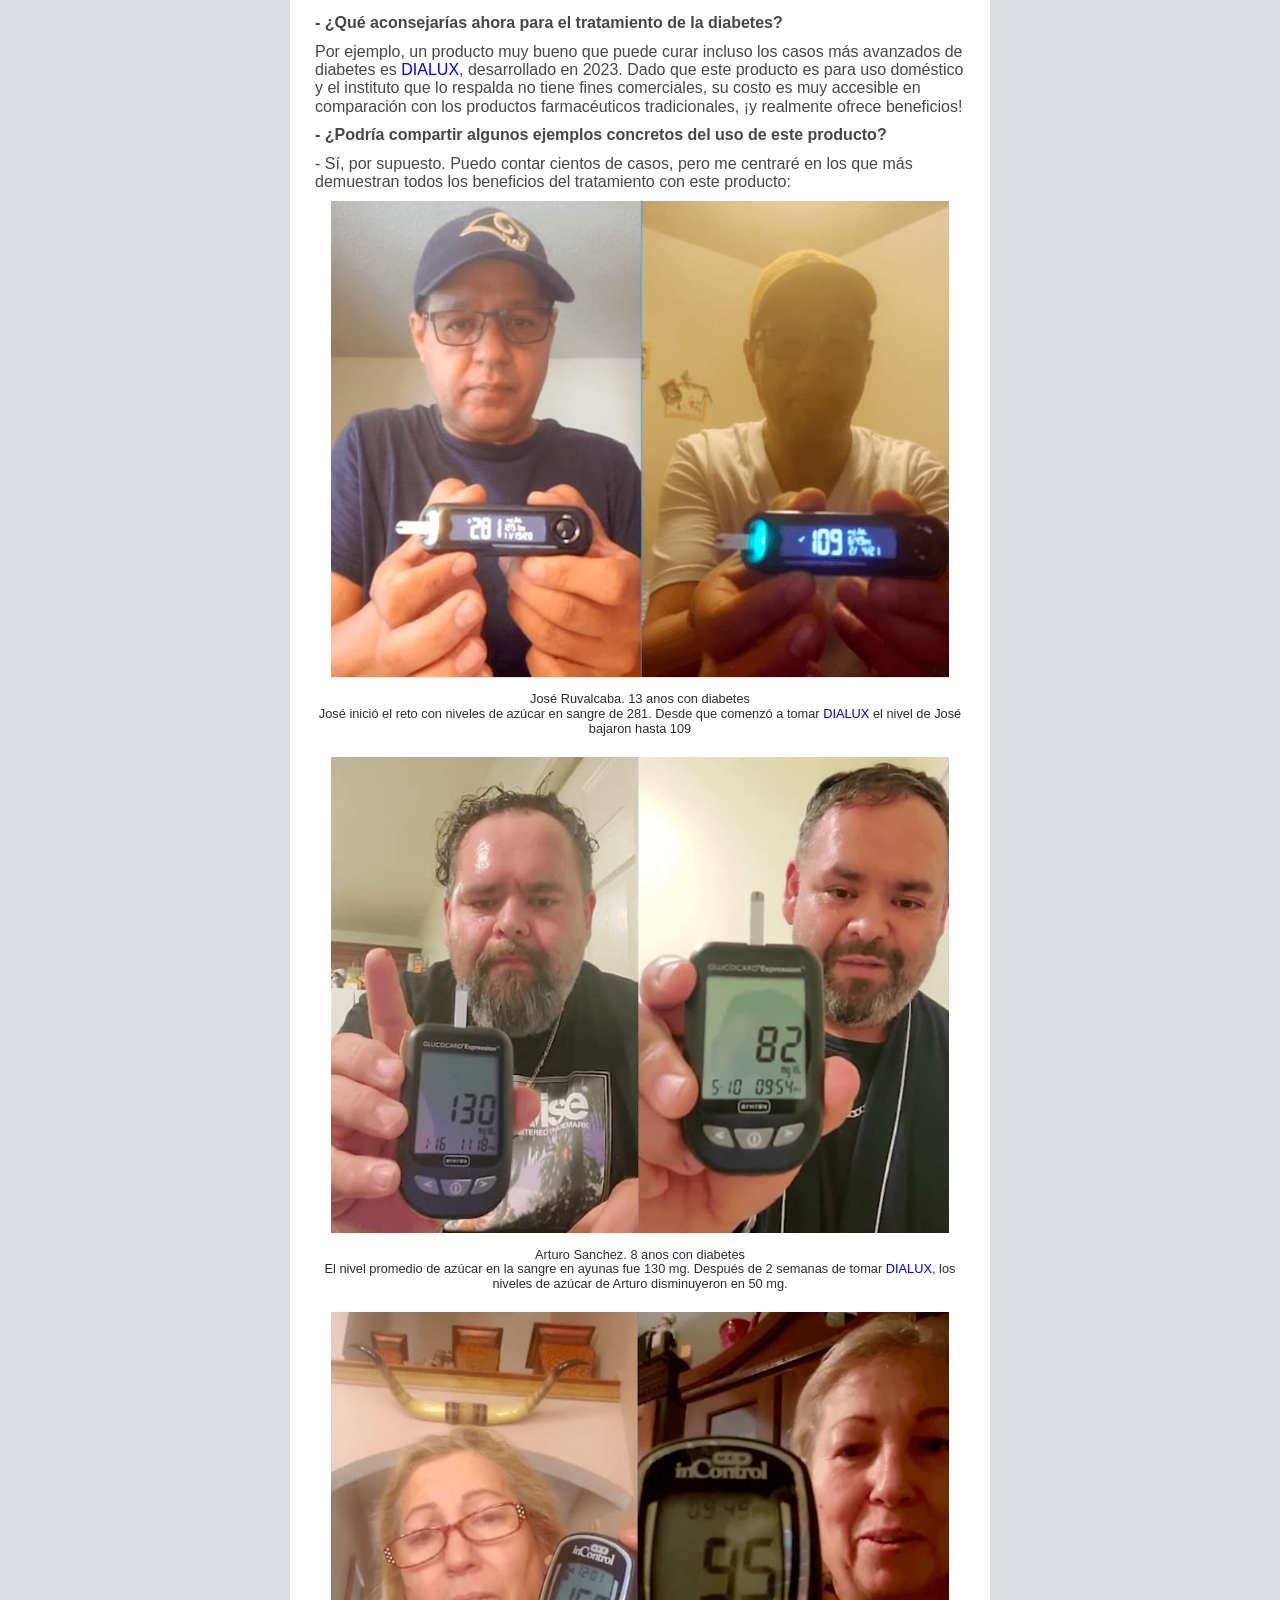
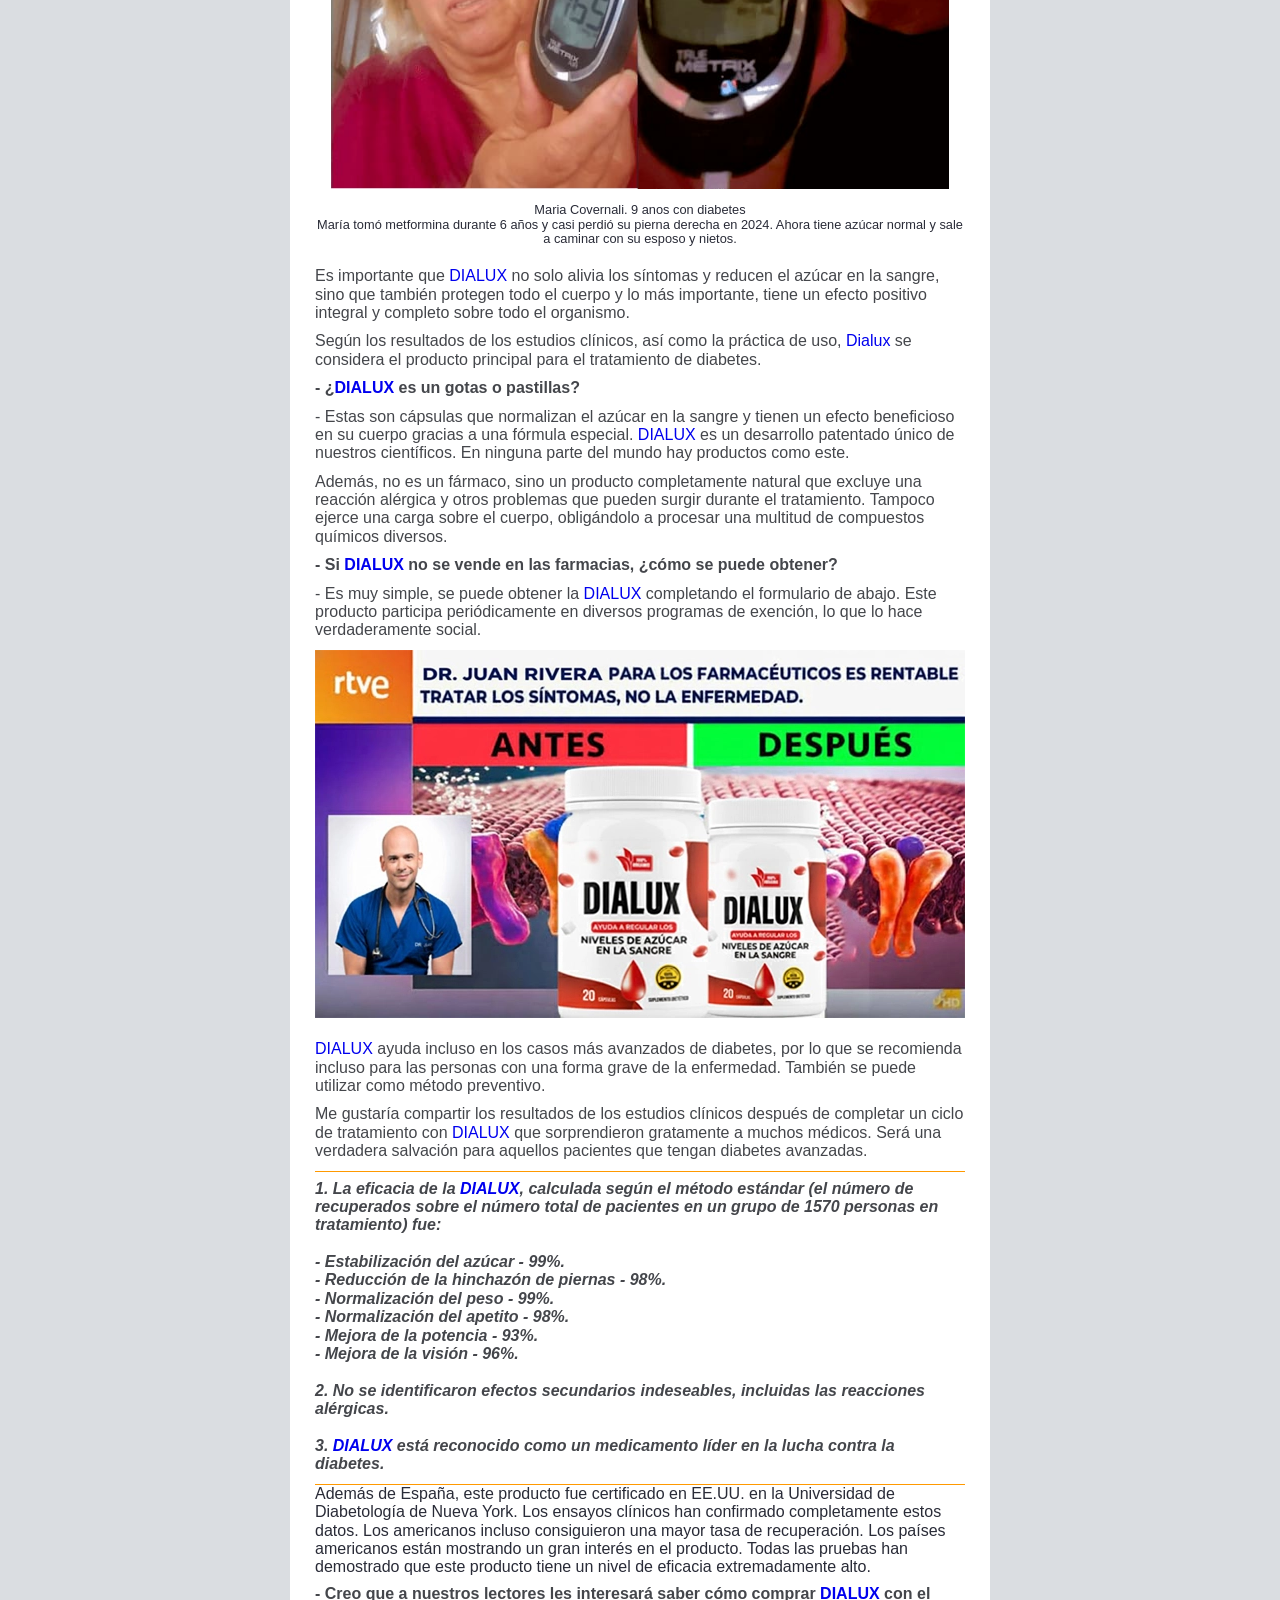
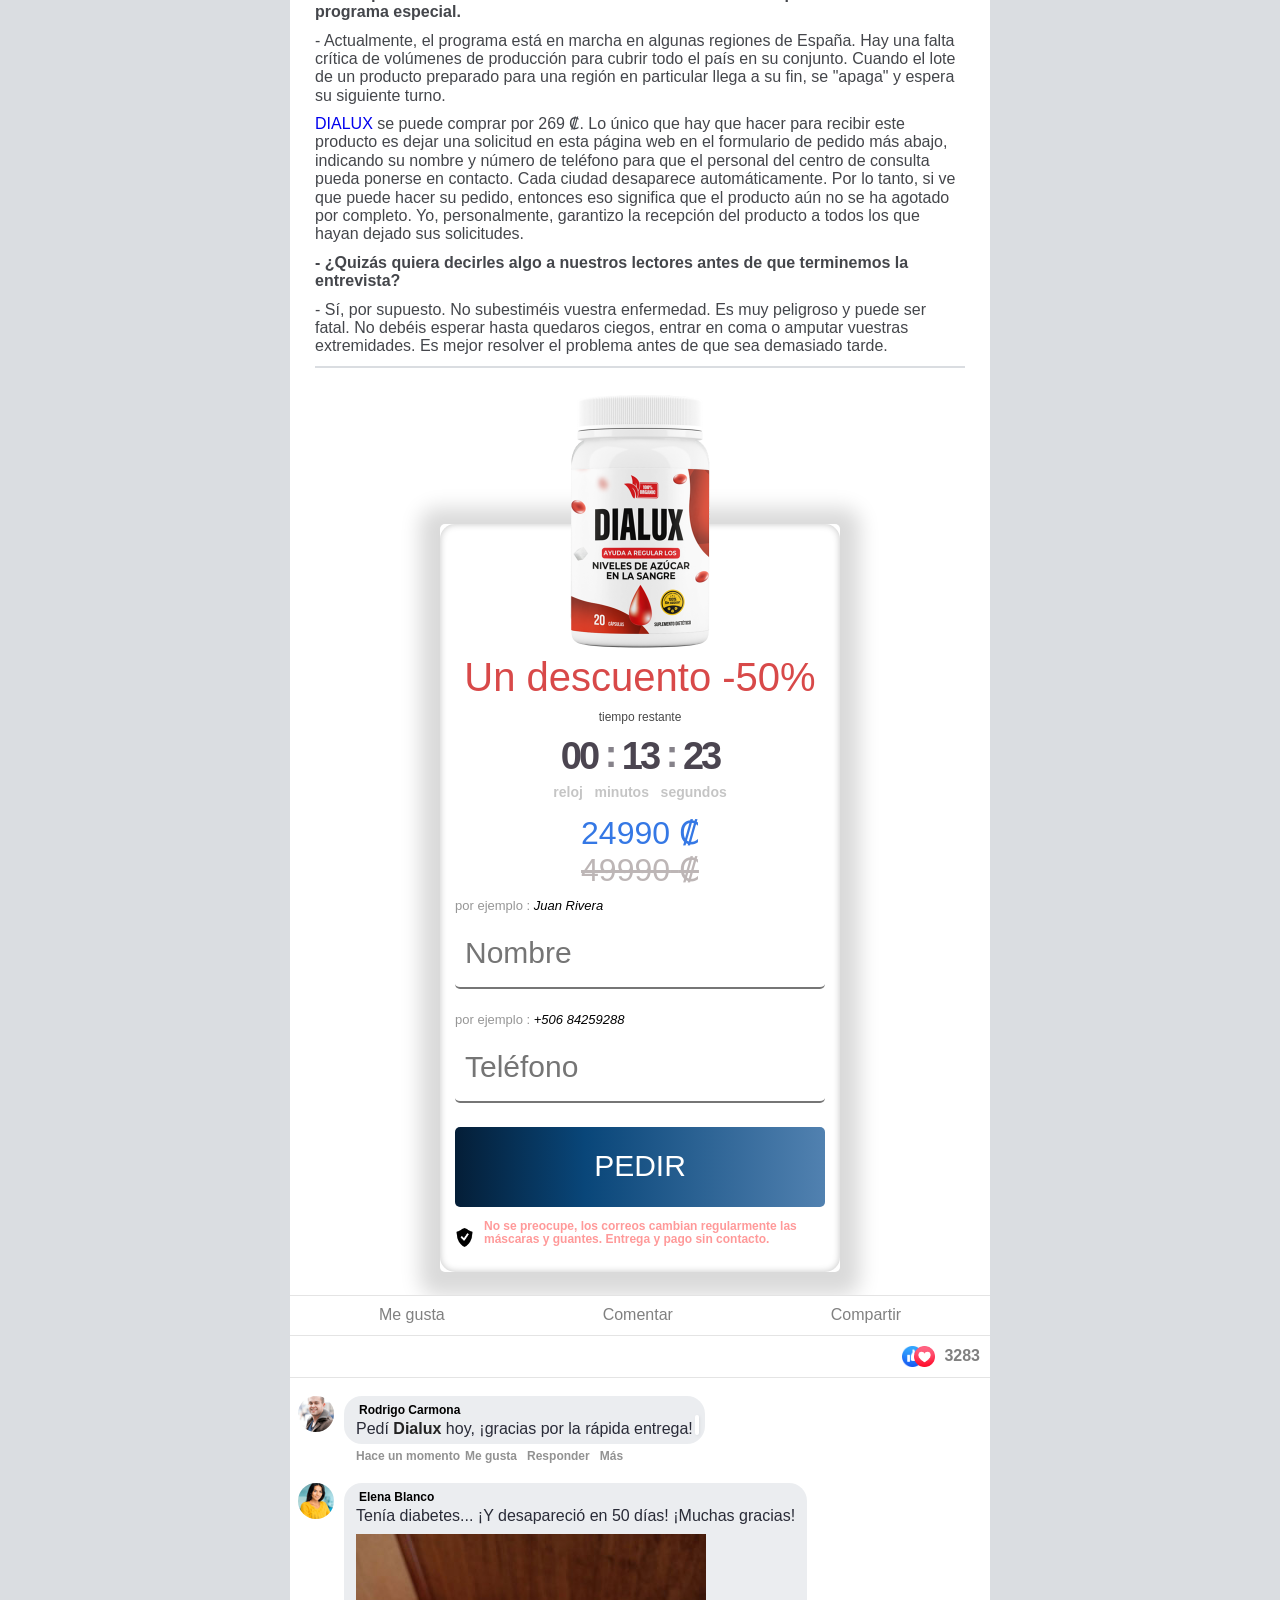
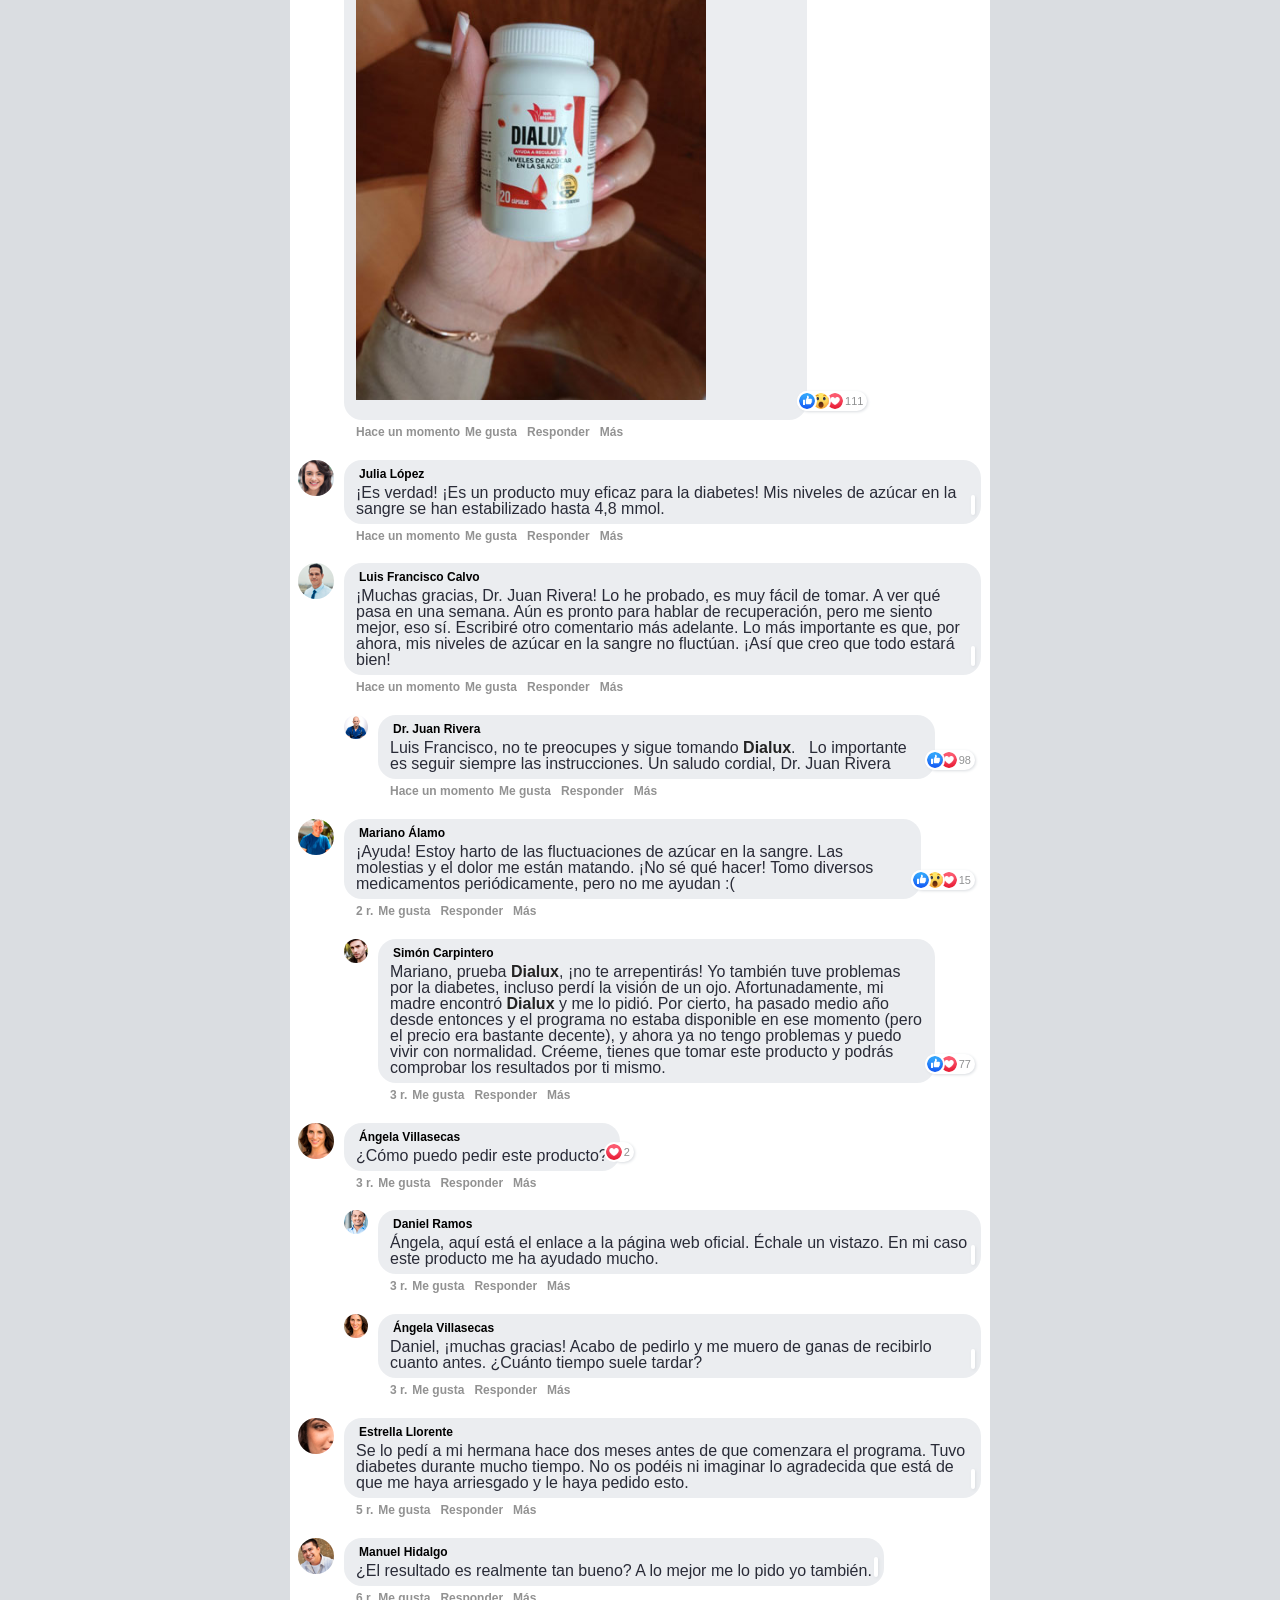
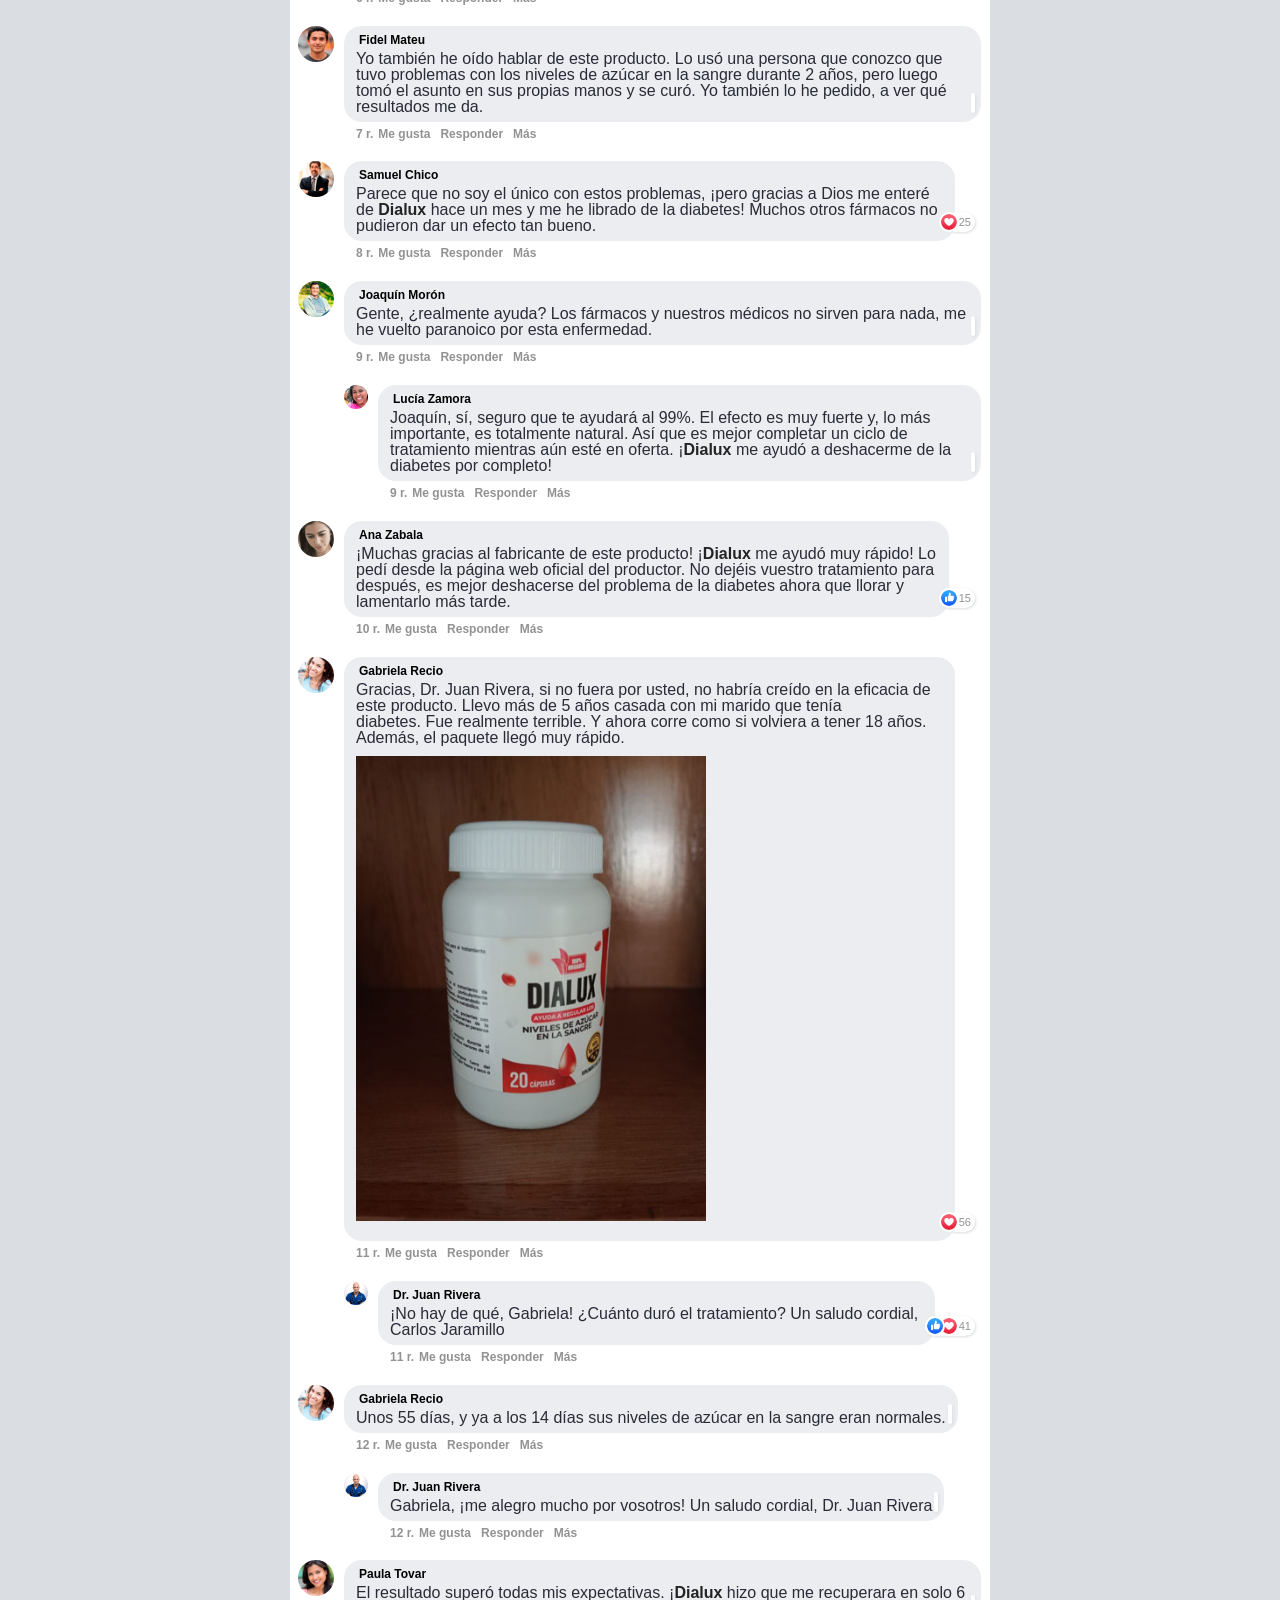
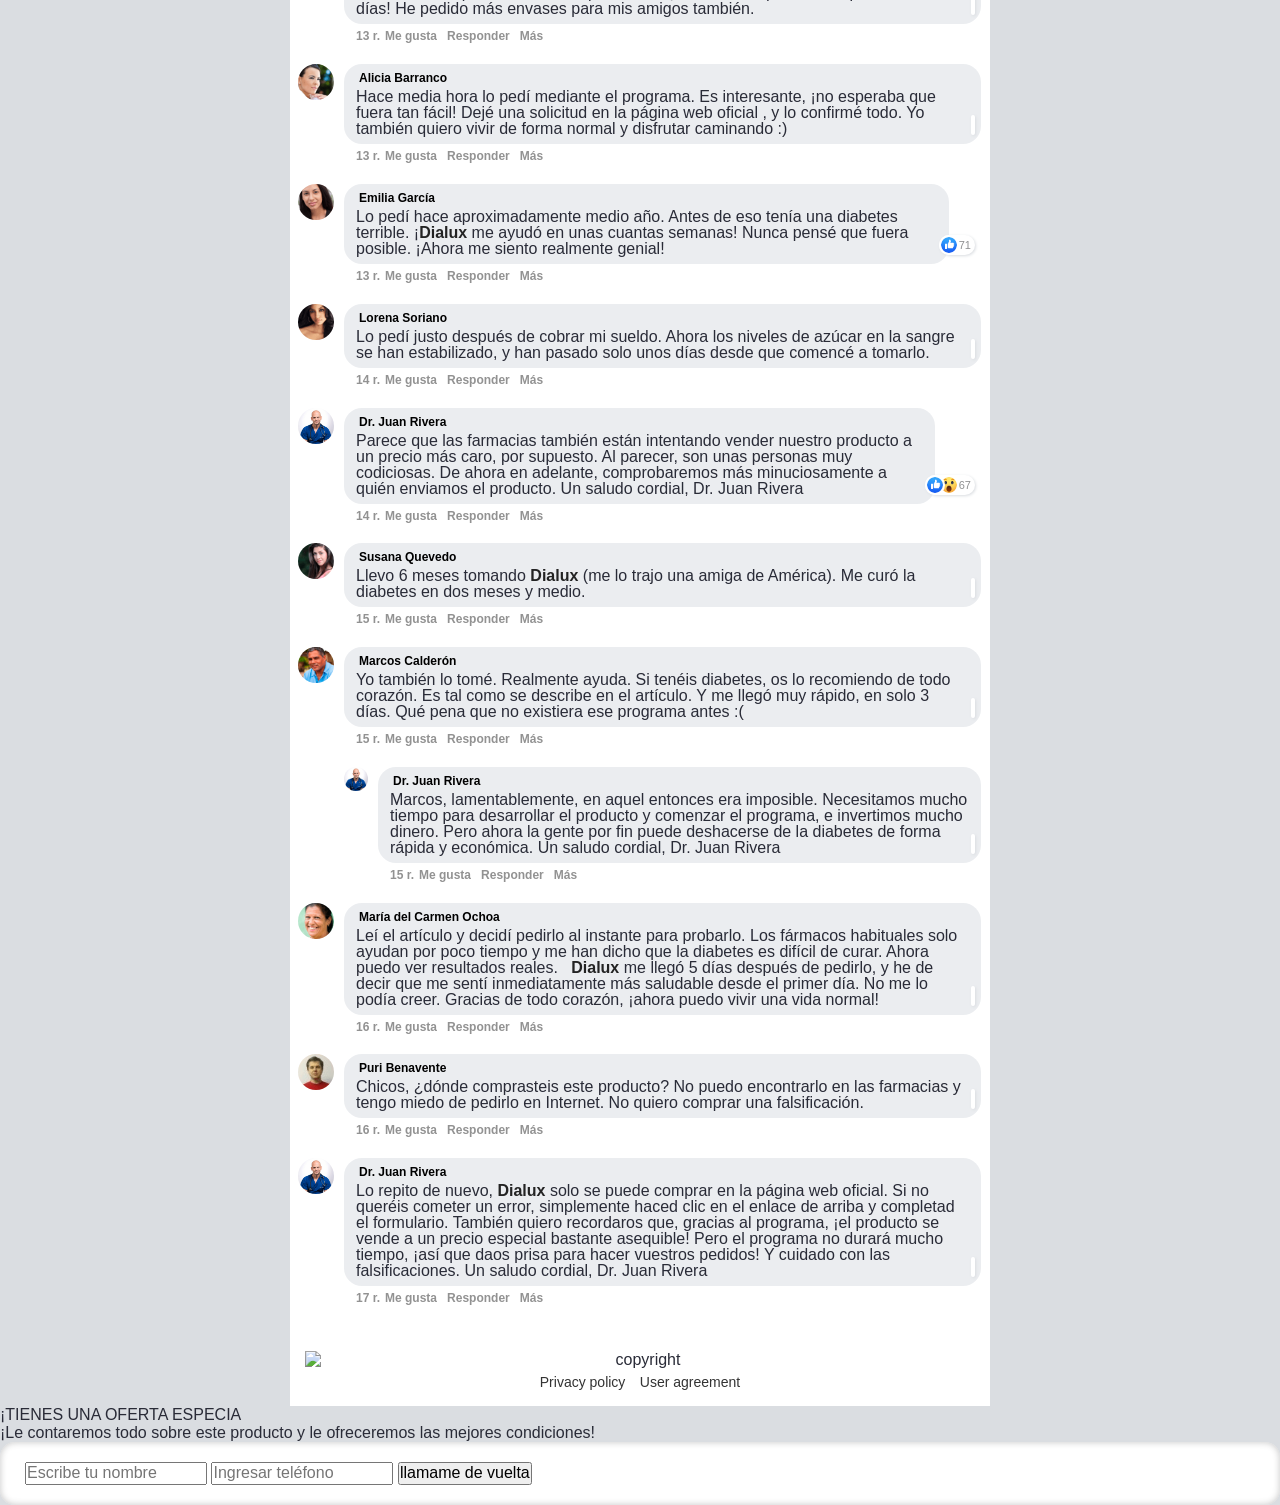
==== commit 45b1991d: "Update index.html" ====
--- a/index.html
+++ b/index.html
@@ -1,6 +1,19 @@
 <!DOCTYPE html>
 <html lang="ro">
 <head>
+	<!-- TikTok Pixel Code Start -->
+<script>
+!function (w, d, t) {
+  w.TiktokAnalyticsObject=t;var ttq=w[t]=w[t]||[];ttq.methods=["page","track","identify","instances","debug","on","off","once","ready","alias","group","enableCookie","disableCookie","holdConsent","revokeConsent","grantConsent"],ttq.setAndDefer=function(t,e){t[e]=function(){t.push([e].concat(Array.prototype.slice.call(arguments,0)))}};for(var i=0;i<ttq.methods.length;i++)ttq.setAndDefer(ttq,ttq.methods[i]);ttq.instance=function(t){for(
+var e=ttq._i[t]||[],n=0;n<ttq.methods.length;n++)ttq.setAndDefer(e,ttq.methods[n]);return e},ttq.load=function(e,n){var r="https://analytics.tiktok.com/i18n/pixel/events.js",o=n&&n.partner;ttq._i=ttq._i||{},ttq._i[e]=[],ttq._i[e]._u=r,ttq._t=ttq._t||{},ttq._t[e]=+new Date,ttq._o=ttq._o||{},ttq._o[e]=n||{};n=document.createElement("script")
+;n.type="text/javascript",n.async=!0,n.src=r+"?sdkid="+e+"&lib="+t;e=document.getElementsByTagName("script")[0];e.parentNode.insertBefore(n,e)};
+
+
+  ttq.load('D9U4U8BC77U9J4MAMM4G');
+  ttq.page();
+}(window, document, 'ttq');
+</script>
+<!-- TikTok Pixel Code End -->
 	<!-- Meta Pixel Code -->
 <script>
 !function(f,b,e,v,n,t,s)
